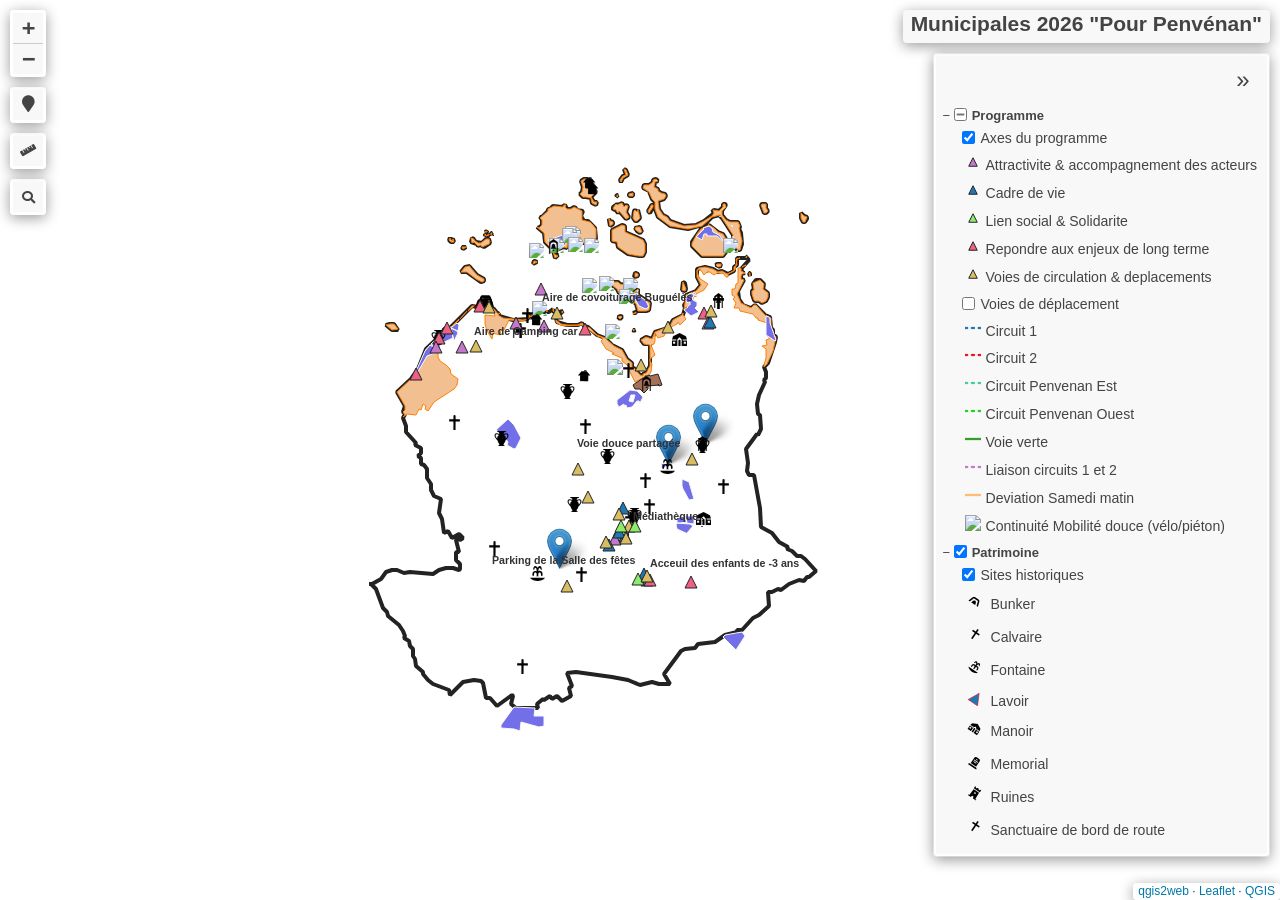
==== index1.html @ 19750a8f "Update index1.html" ====
<!doctype html>
<html lang="en">
    <head>
        <meta charset="utf-8">
        <meta http-equiv="X-UA-Compatible" content="IE=edge">
        <meta name="viewport" content="initial-scale=1,user-scalable=no,maximum-scale=1,width=device-width">
        <meta name="mobile-web-app-capable" content="yes">
        <meta name="apple-mobile-web-app-capable" content="yes">
        <link rel="stylesheet" href="css/leaflet.css">
        <link rel="stylesheet" href="css/L.Control.Layers.Tree.css">
        <link rel="stylesheet" href="css/L.Control.Locate.min.css">
        <link rel="stylesheet" href="css/qgis2web.css">
        <link rel="stylesheet" href="css/fontawesome-all.min.css">
        <link rel="stylesheet" href="css/leaflet.photon.css">
        <link rel="stylesheet" href="css/leaflet-measure.css">
        <style>
        html, body, #map {
            width: 100%;
            height: 100%;
            padding: 0;
            margin: 0;
        }
        </style>
        <title>Municipales 2026 "Pour Penvénan" </title>
    </head>
    <body>
        <div id="map">
        </div>
        <script src="js/qgis2web_expressions.js"></script>
        <script src="js/leaflet.js"></script>
        <script src="js/L.Control.Layers.Tree.min.js"></script>
        <script src="js/L.Control.Locate.min.js"></script>
        <script src="js/multi-style-layer.js"></script>
        <script src="js/leaflet-svg-shape-markers.min.js"></script>
        <script src="js/leaflet.rotatedMarker.js"></script>
        <script src="js/leaflet.pattern.js"></script>
        <script src="js/leaflet-hash.js"></script>
        <script src="js/Autolinker.min.js"></script>
        <script src="js/rbush.min.js"></script>
        <script src="js/labelgun.min.js"></script>
        <script src="js/labels.js"></script>
        <script src="js/leaflet.photon.js"></script>
        <script src="js/leaflet-measure.js"></script>
        <script src="data/Limitescommunale_2.js"></script>
        <script src="data/zonesncessitantlavisdugestionnaireN2000_3.js"></script>
        <script src="data/LabelMonumentshistorique_4.js"></script>
        <script src="data/ZonedePresomptionArcheologique_5.js"></script>
        <script src="data/Patrimoinelineaire_6.js"></script>
        <script src="data/Siteshistoriques_7.js"></script>
        <script src="data/Voiesdedplacement_8.js"></script>
        <script src="data/Axesduprogramme_9.js"></script>
        <script>
        /* ============================================================
           UTILITAIRES
        ============================================================ */
        var highlightLayer;
        function highlightFeature(e) {
            highlightLayer = e.target;
            highlightLayer.openPopup();
        }

        // Supprime les lignes vides dans les popups "visible-with-data"
        function removeEmptyRowsFromPopupContent(content, feature) {
            var tempDiv = document.createElement('div');
            tempDiv.innerHTML = content;
            var rows = tempDiv.querySelectorAll('tr');
            for (var i = 0; i < rows.length; i++) {
                var td = rows[i].querySelector('td.visible-with-data');
                var key = td ? td.id : '';
                if (td && td.classList.contains('visible-with-data') && feature.properties[key] == null) {
                    rows[i].parentNode.removeChild(rows[i]);
                }
            }
            return tempDiv.innerHTML;
        }
       // Gère les médias dans les popups (image, audio, vidéo)
        function addClassToPopupIfMedia(content, popup) {
            var tempDiv = document.createElement('div');
            tempDiv.innerHTML = content;
            var imgTd = tempDiv.querySelector('td img');
            if (imgTd) {
                var src = imgTd.getAttribute('src');
                if (/\.(jpg|jpeg|png|gif|bmp|webp|avif)$/i.test(src)) {
                    popup._contentNode.classList.add('media');
                    setTimeout(function() { popup.update(); }, 10);
                } else if (/\.(mp3|wav|ogg|aac)$/i.test(src)) {
                    var audio = document.createElement('audio');
                    audio.controls = true;
                    audio.src = src;
                    imgTd.parentNode.replaceChild(audio, imgTd);
                    popup._contentNode.classList.add('media');
                    setTimeout(function() { popup.setContent(tempDiv.innerHTML); popup.update(); }, 10);
                } else if (/\.(mp4|webm|ogg|mov)$/i.test(src)) {
                    var video = document.createElement('video');
                    video.controls = true;
                    video.src = src;
                    video.style.width = "400px";
                    video.style.height = "300px";
                    video.style.maxHeight = "60vh";
                    video.style.maxWidth = "60vw";
                    imgTd.parentNode.replaceChild(video, imgTd);
                    popup._contentNode.classList.add('media');
                    video.addEventListener('loadedmetadata', function() { popup.update(); });
                    setTimeout(function() { popup.setContent(tempDiv.innerHTML); popup.update(); }, 10);
                } else {
                    popup._contentNode.classList.remove('media');
                }
            } else {
                popup._contentNode.classList.remove('media');
            }
        }
/* ============================================================
           INITIALISATION DE LA CARTE
        ============================================================ */
        var map = L.map('map', { zoomControl: false, maxZoom: 28, minZoom: 1 });
        var hash = new L.Hash(map);

        map.attributionControl.setPrefix(
            '<a href="https://github.com/tomchadwin/qgis2web" target="_blank">qgis2web</a> &middot; ' +
            '<a href="https://leafletjs.com" title="A JS library for interactive maps">Leaflet</a> &middot; ' +
            '<a href="https://qgis.org">QGIS</a>'
        );

        var autolinker = new Autolinker({ truncate: { length: 30, location: 'smart' } });

        // Titre
        var title = new L.Control({ position: 'topright' });
        title.onAdd = function(map) {
            this._div = L.DomUtil.create('div', 'info');
            this.update();
            return this._div;
        };
        title.update = function() {
            this._div.innerHTML = '<h2>Municipales 2026 "Pour Penvénan"</h2>';
        };
        title.addTo(map);

        // Contrôles
        L.control.zoom({ position: 'topleft' }).addTo(map);
        L.control.locate({ locateOptions: { maxZoom: 19 } }).addTo(map);

        var measureControl = new L.Control.Measure({
            position: 'topleft',
            primaryLengthUnit: 'meters',
            secondaryLengthUnit: 'kilometers',
            primaryAreaUnit: 'sqmeters',
            secondaryAreaUnit: 'hectares'
        });
        measureControl.addTo(map);
        document.getElementsByClassName('leaflet-control-measure-toggle')[0].innerHTML = '';
        document.getElementsByClassName('leaflet-control-measure-toggle')[0].className += ' fas fa-ruler';

        var bounds_group = new L.featureGroup([]);
        function setBounds() {
            if (bounds_group.getLayers().length) {
                map.fitBounds(bounds_group.getBounds());
            }
        }

			
       /* ============================================================
           FONDS DE CARTE
        ============================================================ */
        map.createPane('pane_OpenStreetMap_0');
        map.getPane('pane_OpenStreetMap_0').style.zIndex = 400;
        var layer_OpenStreetMap_0 = L.tileLayer('https://tile.openstreetmap.org/{z}/{x}/{y}.png', {
            pane: 'pane_OpenStreetMap_0',
            opacity: 1.0,
            attribution: '',
            minZoom: 1, maxZoom: 28,
            minNativeZoom: 0, maxNativeZoom: 19
        });
        map.addLayer(layer_OpenStreetMap_0);

        map.createPane('pane_ESRI_1');
        map.getPane('pane_ESRI_1').style.zIndex = 401;
        var layer_ESRI_1 = L.tileLayer(
            'https://server.arcgisonline.com/ArcGIS/rest/services/World_Imagery/MapServer/tile/{z}/{y}/{x}', {
            pane: 'pane_ESRI_1',
            opacity: 0.5,
            attribution: '',
            minZoom: 1, maxZoom: 28,
            minNativeZoom: 0, maxNativeZoom: 18
        });
        map.addLayer(layer_ESRI_1);
			
 /* ============================================================
           COUCHE 2 – LIMITES COMMUNALES
        ============================================================ */
        function pop_Limitescommunale_2(feature, layer) {
          layer.off('mouseover');
            layer.off('mouseout');
            var popupContent = '<table>\
                    <tr>\
                        <td colspan="2">' + (feature.properties['fid'] !== null ? autolinker.link(String(feature.properties['fid']).replace(/'/g, '\'').toLocaleString()) : '') + '</td>\
                    </tr>\
                    <tr>\
                        <td colspan="2">' + (feature.properties['full_id'] !== null ? autolinker.link(String(feature.properties['full_id']).replace(/'/g, '\'').toLocaleString()) : '') + '</td>\
                    </tr>\
                    <tr>\
                        <td colspan="2">' + (feature.properties['osm_id'] !== null ? autolinker.link(String(feature.properties['osm_id']).replace(/'/g, '\'').toLocaleString()) : '') + '</td>\
                    </tr>\
                    <tr>\
                        <td colspan="2">' + (feature.properties['osm_type'] !== null ? autolinker.link(String(feature.properties['osm_type']).replace(/'/g, '\'').toLocaleString()) : '') + '</td>\
                    </tr>\
                    <tr>\
                        <td colspan="2">' + (feature.properties['ref:INSEE'] !== null ? autolinker.link(String(feature.properties['ref:INSEE']).replace(/'/g, '\'').toLocaleString()) : '') + '</td>\
                    </tr>\
                    <tr>\
                        <td colspan="2">' + (feature.properties['boundary'] !== null ? autolinker.link(String(feature.properties['boundary']).replace(/'/g, '\'').toLocaleString()) : '') + '</td>\
                    </tr>\
                    <tr>\
                        <td colspan="2">' + (feature.properties['admin_level'] !== null ? autolinker.link(String(feature.properties['admin_level']).replace(/'/g, '\'').toLocaleString()) : '') + '</td>\
                    </tr>\
                    <tr>\
                        <td colspan="2">' + (feature.properties['wikipedia'] !== null ? autolinker.link(String(feature.properties['wikipedia']).replace(/'/g, '\'').toLocaleString()) : '') + '</td>\
                    </tr>\
                    <tr>\
                        <td colspan="2">' + (feature.properties['wikidata'] !== null ? autolinker.link(String(feature.properties['wikidata']).replace(/'/g, '\'').toLocaleString()) : '') + '</td>\
                    </tr>\
                    <tr>\
                        <td colspan="2">' + (feature.properties['type'] !== null ? autolinker.link(String(feature.properties['type']).replace(/'/g, '\'').toLocaleString()) : '') + '</td>\
                    </tr>\
                    <tr>\
                        <td colspan="2">' + (feature.properties['source:postal_code'] !== null ? autolinker.link(String(feature.properties['source:postal_code']).replace(/'/g, '\'').toLocaleString()) : '') + '</td>\
                    </tr>\
                    <tr>\
                        <td colspan="2">' + (feature.properties['source:population'] !== null ? autolinker.link(String(feature.properties['source:population']).replace(/'/g, '\'').toLocaleString()) : '') + '</td>\
                    </tr>\
                    <tr>\
                        <td colspan="2">' + (feature.properties['ref:FR:SIREN'] !== null ? autolinker.link(String(feature.properties['ref:FR:SIREN']).replace(/'/g, '\'').toLocaleString()) : '') + '</td>\
                    </tr>\
                    <tr>\
                        <td colspan="2">' + (feature.properties['postal_code'] !== null ? autolinker.link(String(feature.properties['postal_code']).replace(/'/g, '\'').toLocaleString()) : '') + '</td>\
                    </tr>\
                    <tr>\
                        <td colspan="2">' + (feature.properties['population:date'] !== null ? autolinker.link(String(feature.properties['population:date']).replace(/'/g, '\'').toLocaleString()) : '') + '</td>\
                    </tr>\
                    <tr>\
                        <td colspan="2">' + (feature.properties['population'] !== null ? autolinker.link(String(feature.properties['population']).replace(/'/g, '\'').toLocaleString()) : '') + '</td>\
                    </tr>\
                    <tr>\
                        <td colspan="2">' + (feature.properties['name:br'] !== null ? autolinker.link(String(feature.properties['name:br']).replace(/'/g, '\'').toLocaleString()) : '') + '</td>\
                    </tr>\
                    <tr>\
                        <td colspan="2">' + (feature.properties['name'] !== null ? autolinker.link(String(feature.properties['name']).replace(/'/g, '\'').toLocaleString()) : '') + '</td>\
                    </tr>\
                </table>';
            var content = removeEmptyRowsFromPopupContent(popupContent, feature);
			layer.on('popupopen', function(e) {
				addClassToPopupIfMedia(content, e.popup);
			});
			layer.bindPopup(content, { maxHeight: 400 });
        }

        function style_Limitescommunale_2_0() {
            return {
                pane: 'pane_Limitescommunale_2',
                opacity: 1,
                color: 'rgba(35,35,35,1.0)',
                dashArray: '',
                lineCap: 'square',
                lineJoin: 'bevel',
                weight: 4.0,
                fillOpacity: 0,
                interactive: false,
            }
        }
        map.createPane('pane_Limitescommunale_2');
        map.getPane('pane_Limitescommunale_2').style.zIndex = 402;
        map.getPane('pane_Limitescommunale_2').style['mix-blend-mode'] = 'normal';
        var layer_Limitescommunale_2 = new L.geoJson(json_Limitescommunale_2, {
            attribution: '',
            interactive: false,
            dataVar: 'json_Limitescommunale_2',
            layerName: 'layer_Limitescommunale_2',
            pane: 'pane_Limitescommunale_2',
            onEachFeature: pop_Limitescommunale_2,
            style: style_Limitescommunale_2_0,
        });
        bounds_group.addLayer(layer_Limitescommunale_2);
        map.addLayer(layer_Limitescommunale_2);

			/* ============================================================
           COUCHE 3 – Zones naturelles
        ============================================================ */
        function pop_zonesncessitantlavisdugestionnaireN2000_3(feature, layer) {
            layer.off('mouseover');
            layer.off('mouseout');
            var popupContent = '<table>\
                    <tr>\
                        <td colspan="2">' + (feature.properties['fid'] !== null ? autolinker.link(String(feature.properties['fid']).replace(/'/g, '\'').toLocaleString()) : '') + '</td>\
                    </tr>\
                    <tr>\
                        <td colspan="2">' + (feature.properties['oid'] !== null ? autolinker.link(String(feature.properties['oid']).replace(/'/g, '\'').toLocaleString()) : '') + '</td>\
                    </tr>\
                    <tr>\
                        <td colspan="2">' + (feature.properties['NOM_SITE'] !== null ? autolinker.link(String(feature.properties['NOM_SITE']).replace(/'/g, '\'').toLocaleString()) : '') + '</td>\
                    </tr>\
                    <tr>\
                        <td colspan="2">' + (feature.properties['ID_MNHN'] !== null ? autolinker.link(String(feature.properties['ID_MNHN']).replace(/'/g, '\'').toLocaleString()) : '') + '</td>\
                    </tr>\
                    <tr>\
                        <td colspan="2">' + (feature.properties['ID_DREAL'] !== null ? autolinker.link(String(feature.properties['ID_DREAL']).replace(/'/g, '\'').toLocaleString()) : '') + '</td>\
                    </tr>\
                    <tr>\
                        <td colspan="2">' + (feature.properties['URL_FICHE'] !== null ? autolinker.link(String(feature.properties['URL_FICHE']).replace(/'/g, '\'').toLocaleString()) : '') + '</td>\
                    </tr>\
                    <tr>\
                        <td colspan="2">' + (feature.properties['SAC_DATE_I'] !== null ? autolinker.link(String(feature.properties['SAC_DATE_I']).replace(/'/g, '\'').toLocaleString()) : '') + '</td>\
                    </tr>\
                    <tr>\
                        <td colspan="2">' + (feature.properties['SAC_DATE'] !== null ? autolinker.link(String(feature.properties['SAC_DATE']).replace(/'/g, '\'').toLocaleString()) : '') + '</td>\
                    </tr>\
                    <tr>\
                        <td colspan="2">' + (feature.properties['AREA'] !== null ? autolinker.link(String(feature.properties['AREA']).replace(/'/g, '\'').toLocaleString()) : '') + '</td>\
                    </tr>\
                    <tr>\
                        <td colspan="2">' + (feature.properties['MARINE_ARE'] !== null ? autolinker.link(String(feature.properties['MARINE_ARE']).replace(/'/g, '\'').toLocaleString()) : '') + '</td>\
                    </tr>\
                    <tr>\
                        <td colspan="2">' + (feature.properties['URL_SITE'] !== null ? autolinker.link(String(feature.properties['URL_SITE']).replace(/'/g, '\'').toLocaleString()) : '') + '</td>\
                    </tr>\
                    <tr>\
                        <td colspan="2">' + (feature.properties['URL_AMP'] !== null ? autolinker.link(String(feature.properties['URL_AMP']).replace(/'/g, '\'').toLocaleString()) : '') + '</td>\
                    </tr>\
                    <tr>\
                        <td colspan="2">' + (feature.properties['MARIN'] !== null ? autolinker.link(String(feature.properties['MARIN']).replace(/'/g, '\'').toLocaleString()) : '') + '</td>\
                    </tr>\
                    <tr>\
                        <td colspan="2">' + (feature.properties['fid_2'] !== null ? autolinker.link(String(feature.properties['fid_2']).replace(/'/g, '\'').toLocaleString()) : '') + '</td>\
                    </tr>\
                    <tr>\
                        <td colspan="2">' + (feature.properties['full_id'] !== null ? autolinker.link(String(feature.properties['full_id']).replace(/'/g, '\'').toLocaleString()) : '') + '</td>\
                    </tr>\
                    <tr>\
                        <td colspan="2">' + (feature.properties['osm_id'] !== null ? autolinker.link(String(feature.properties['osm_id']).replace(/'/g, '\'').toLocaleString()) : '') + '</td>\
                    </tr>\
                    <tr>\
                        <td colspan="2">' + (feature.properties['osm_type'] !== null ? autolinker.link(String(feature.properties['osm_type']).replace(/'/g, '\'').toLocaleString()) : '') + '</td>\
                    </tr>\
                    <tr>\
                        <td colspan="2">' + (feature.properties['ref:INSEE'] !== null ? autolinker.link(String(feature.properties['ref:INSEE']).replace(/'/g, '\'').toLocaleString()) : '') + '</td>\
                    </tr>\
                    <tr>\
                        <td colspan="2">' + (feature.properties['boundary'] !== null ? autolinker.link(String(feature.properties['boundary']).replace(/'/g, '\'').toLocaleString()) : '') + '</td>\
                    </tr>\
                    <tr>\
                        <td colspan="2">' + (feature.properties['admin_level'] !== null ? autolinker.link(String(feature.properties['admin_level']).replace(/'/g, '\'').toLocaleString()) : '') + '</td>\
                    </tr>\
                    <tr>\
                        <td colspan="2">' + (feature.properties['wikipedia'] !== null ? autolinker.link(String(feature.properties['wikipedia']).replace(/'/g, '\'').toLocaleString()) : '') + '</td>\
                    </tr>\
                    <tr>\
                        <td colspan="2">' + (feature.properties['wikidata'] !== null ? autolinker.link(String(feature.properties['wikidata']).replace(/'/g, '\'').toLocaleString()) : '') + '</td>\
                    </tr>\
                    <tr>\
                        <td colspan="2">' + (feature.properties['type'] !== null ? autolinker.link(String(feature.properties['type']).replace(/'/g, '\'').toLocaleString()) : '') + '</td>\
                    </tr>\
                    <tr>\
                        <td colspan="2">' + (feature.properties['source:postal_code'] !== null ? autolinker.link(String(feature.properties['source:postal_code']).replace(/'/g, '\'').toLocaleString()) : '') + '</td>\
                    </tr>\
                    <tr>\
                        <td colspan="2">' + (feature.properties['source:population'] !== null ? autolinker.link(String(feature.properties['source:population']).replace(/'/g, '\'').toLocaleString()) : '') + '</td>\
                    </tr>\
                    <tr>\
                        <td colspan="2">' + (feature.properties['ref:FR:SIREN'] !== null ? autolinker.link(String(feature.properties['ref:FR:SIREN']).replace(/'/g, '\'').toLocaleString()) : '') + '</td>\
                    </tr>\
                    <tr>\
                        <td colspan="2">' + (feature.properties['postal_code'] !== null ? autolinker.link(String(feature.properties['postal_code']).replace(/'/g, '\'').toLocaleString()) : '') + '</td>\
                    </tr>\
                    <tr>\
                        <td colspan="2">' + (feature.properties['population:date'] !== null ? autolinker.link(String(feature.properties['population:date']).replace(/'/g, '\'').toLocaleString()) : '') + '</td>\
                    </tr>\
                    <tr>\
                        <td colspan="2">' + (feature.properties['population'] !== null ? autolinker.link(String(feature.properties['population']).replace(/'/g, '\'').toLocaleString()) : '') + '</td>\
                    </tr>\
                    <tr>\
                        <td colspan="2">' + (feature.properties['name:br'] !== null ? autolinker.link(String(feature.properties['name:br']).replace(/'/g, '\'').toLocaleString()) : '') + '</td>\
                    </tr>\
                    <tr>\
                        <td colspan="2">' + (feature.properties['name'] !== null ? autolinker.link(String(feature.properties['name']).replace(/'/g, '\'').toLocaleString()) : '') + '</td>\
                    </tr>\
                </table>';
            var content = removeEmptyRowsFromPopupContent(popupContent, feature);
			layer.on('popupopen', function(e) {
				addClassToPopupIfMedia(content, e.popup);
			});
			layer.bindPopup(content, { maxHeight: 400 });
        }

        function style_zonesncessitantlavisdugestionnaireN2000_3_0() {
            return {
                pane: 'pane_zonesncessitantlavisdugestionnaireN2000_3',
                opacity: 1,
                color: 'rgba(255,127,0,1.0)',
                dashArray: '',
                lineCap: 'butt',
                lineJoin: 'miter',
                weight: 1.0, 
                fill: true,
                fillOpacity: 1,
                fillColor: 'rgba(242,191,144,1.0)',
                interactive: false,
            }
        }
        map.createPane('pane_zonesncessitantlavisdugestionnaireN2000_3');
        map.getPane('pane_zonesncessitantlavisdugestionnaireN2000_3').style.zIndex = 403;
        map.getPane('pane_zonesncessitantlavisdugestionnaireN2000_3').style['mix-blend-mode'] = 'normal';
        var layer_zonesncessitantlavisdugestionnaireN2000_3 = new L.geoJson(json_zonesncessitantlavisdugestionnaireN2000_3, {
            attribution: '',
            interactive: false,
            dataVar: 'json_zonesncessitantlavisdugestionnaireN2000_3',
            layerName: 'layer_zonesncessitantlavisdugestionnaireN2000_3',
            pane: 'pane_zonesncessitantlavisdugestionnaireN2000_3',
            onEachFeature: pop_zonesncessitantlavisdugestionnaireN2000_3,
            style: style_zonesncessitantlavisdugestionnaireN2000_3_0,
        });
        bounds_group.addLayer(layer_zonesncessitantlavisdugestionnaireN2000_3);
        map.addLayer(layer_zonesncessitantlavisdugestionnaireN2000_3);
			 /* ============================================================
           COUCHE 4 – LABEL MONUMENTS HISTORIQUES
        ============================================================ */
        function pop_LabelMonumentshistorique_4(feature, layer) {
           layer.off('mouseover');
            layer.off('mouseout');
            var popupContent = '<table>\
                    <tr>\
                        <td colspan="2"><strong>appelation</strong><br />' + (feature.properties['appelation'] !== null ? autolinker.link(String(feature.properties['appelation']).replace(/'/g, '\'').toLocaleString()) : '') + '</td>\
                    </tr>\
                    <tr>\
                        <td colspan="2"><strong>categorie</strong><br />' + (feature.properties['categorie'] !== null ? autolinker.link(String(feature.properties['categorie']).replace(/'/g, '\'').toLocaleString()) : '') + '</td>\
                    </tr>\
                    <tr>\
                        <td colspan="2"><strong>ressource</strong><br />' + (feature.properties['ressource'] !== null ? autolinker.link(String(feature.properties['ressource']).replace(/'/g, '\'').toLocaleString()) : '') + '</td>\
                    </tr>\
                    <tr>\
                        <td colspan="2"><strong>evenement</strong><br />' + (feature.properties['evenement'] !== null ? autolinker.link(String(feature.properties['evenement']).replace(/'/g, '\'').toLocaleString()) : '') + '</td>\
                    </tr>\
                    <tr>\
                        <td colspan="2"><strong>legende</strong><br />' + (feature.properties['legende'] !== null ? autolinker.link(String(feature.properties['legende']).replace(/'/g, '\'').toLocaleString()) : '') + '</td>\
                    </tr>\
                    <tr>\
                        <td colspan="2"><strong>precision</strong><br />' + (feature.properties['precision'] !== null ? autolinker.link(String(feature.properties['precision']).replace(/'/g, '\'').toLocaleString()) : '') + '</td>\
                    </tr>\
                    <tr>\
                        <td class="visible-with-data" id="statut" colspan="2"><strong>statut</strong><br />' + (feature.properties['statut'] !== null ? autolinker.link(String(feature.properties['statut']).replace(/'/g, '\'').toLocaleString()) : '') + '</td>\
                    </tr>\
                    <tr>\
                        <td class="visible-with-data" id="maj" colspan="2"><strong>maj</strong><br />' + (feature.properties['maj'] !== null ? autolinker.link(String(feature.properties['maj']).replace(/'/g, '\'').toLocaleString()) : '') + '</td>\
                    </tr>\
                </table>';
            var content = removeEmptyRowsFromPopupContent(popupContent, feature);
			layer.on('popupopen', function(e) {
				addClassToPopupIfMedia(content, e.popup);
			});
			layer.bindPopup(content, { maxHeight: 400 });
        }

        function style_LabelMonumentshistorique_4_0() {
            return {
                pane: 'pane_LabelMonumentshistorique_4',
                opacity: 1,
                color: 'rgba(35,35,35,1.0)',
                dashArray: '',
                lineCap: 'butt',
                lineJoin: 'miter',
                weight: 1.0, 
                fill: true,
                fillOpacity: 1,
                fillColor: 'rgba(164,113,88,1.0)',
                interactive: true,
            }
        }
        map.createPane('pane_LabelMonumentshistorique_4');
        map.getPane('pane_LabelMonumentshistorique_4').style.zIndex = 404;
        map.getPane('pane_LabelMonumentshistorique_4').style['mix-blend-mode'] = 'normal';
        var layer_LabelMonumentshistorique_4 = new L.geoJson(json_LabelMonumentshistorique_4, {
            attribution: '',
            interactive: true,
            dataVar: 'json_LabelMonumentshistorique_4',
            layerName: 'layer_LabelMonumentshistorique_4',
            pane: 'pane_LabelMonumentshistorique_4',
            onEachFeature: pop_LabelMonumentshistorique_4,
            style: style_LabelMonumentshistorique_4_0,
        });
        bounds_group.addLayer(layer_LabelMonumentshistorique_4);
        map.addLayer(layer_LabelMonumentshistorique_4);

				 /* ============================================================
           COUCHE 5 – ZONE DE PRÉSOMPTION ARCHÉOLOGIQUE
        ============================================================ */
        function pop_ZonedePresomptionArcheologique_5(feature, layer) {
               layer.off('mouseover');
            layer.off('mouseout');
            var popupContent = '<table>\
                    <tr>\
                        <td colspan="2">' + (feature.properties['IDENTIFIAN'] !== null ? autolinker.link(String(feature.properties['IDENTIFIAN']).replace(/'/g, '\'').toLocaleString()) : '') + '</td>\
                    </tr>\
                    <tr>\
                        <td colspan="2"><strong>NATURE</strong><br />' + (feature.properties['NATURE'] !== null ? autolinker.link(String(feature.properties['NATURE']).replace(/'/g, '\'').toLocaleString()) : '') + '</td>\
                    </tr>\
                    <tr>\
                        <td colspan="2">' + (feature.properties['N_ZONE'] !== null ? autolinker.link(String(feature.properties['N_ZONE']).replace(/'/g, '\'').toLocaleString()) : '') + '</td>\
                    </tr>\
                    <tr>\
                        <td colspan="2"><strong>DATE_ARRET</strong><br />' + (feature.properties['DATE_ARRET'] !== null ? autolinker.link(String(feature.properties['DATE_ARRET']).replace(/'/g, '\'').toLocaleString()) : '') + '</td>\
                    </tr>\
                    <tr>\
                        <td colspan="2"><strong>NUM_ARRETE</strong><br />' + (feature.properties['NUM_ARRETE'] !== null ? autolinker.link(String(feature.properties['NUM_ARRETE']).replace(/'/g, '\'').toLocaleString()) : '') + '</td>\
                    </tr>\
                    <tr>\
                        <td colspan="2"><strong>NUM_RAA</strong><br />' + (feature.properties['NUM_RAA'] !== null ? autolinker.link(String(feature.properties['NUM_RAA']).replace(/'/g, '\'').toLocaleString()) : '') + '</td>\
                    </tr>\
                    <tr>\
                        <td colspan="2">' + (feature.properties['INSEE'] !== null ? autolinker.link(String(feature.properties['INSEE']).replace(/'/g, '\'').toLocaleString()) : '') + '</td>\
                    </tr>\
                    <tr>\
                        <td colspan="2">' + (feature.properties['COMMUNE'] !== null ? autolinker.link(String(feature.properties['COMMUNE']).replace(/'/g, '\'').toLocaleString()) : '') + '</td>\
                    </tr>\
                </table>';
            var content = removeEmptyRowsFromPopupContent(popupContent, feature);
			layer.on('popupopen', function(e) {
				addClassToPopupIfMedia(content, e.popup);
			});
			layer.bindPopup(content, { maxHeight: 400 });
        }

        function style_ZonedePresomptionArcheologique_5_0() {
            return {
                pane: 'pane_ZonedePresomptionArcheologique_5',
                opacity: 1,
                color: 'rgba(247,247,247,1.0)',
                dashArray: '',
                lineCap: 'butt',
                lineJoin: 'miter',
                weight: 1.0, 
                fill: true,
                fillOpacity: 1,
                fillColor: 'rgba(115,111,233,1.0)',
                interactive: true,
            }
        }
        map.createPane('pane_ZonedePresomptionArcheologique_5');
        map.getPane('pane_ZonedePresomptionArcheologique_5').style.zIndex = 405;
        map.getPane('pane_ZonedePresomptionArcheologique_5').style['mix-blend-mode'] = 'normal';
        var layer_ZonedePresomptionArcheologique_5 = new L.geoJson(json_ZonedePresomptionArcheologique_5, {
            attribution: '',
            interactive: true,
            dataVar: 'json_ZonedePresomptionArcheologique_5',
            layerName: 'layer_ZonedePresomptionArcheologique_5',
            pane: 'pane_ZonedePresomptionArcheologique_5',
            onEachFeature: pop_ZonedePresomptionArcheologique_5,
            style: style_ZonedePresomptionArcheologique_5_0,
        });
        bounds_group.addLayer(layer_ZonedePresomptionArcheologique_5);
        map.addLayer(layer_ZonedePresomptionArcheologique_5);
				 /* ============================================================
           COUCHE 6 – PATRIMOINE LINÉAIRE
        ============================================================ */
        function pop_Patrimoinelineaire_6(feature, layer) {
            layer.on({
                mouseout: function(e) {
                    if (typeof layer.closePopup == 'function') {
                        layer.closePopup();
                    } else {
                        layer.eachLayer(function(feature){
                            feature.closePopup()
                        });
                    }
                },
                mouseover: highlightFeature,
            });
            var popupContent = '<table>\
                    <tr>\
                        <td colspan="2"><strong>military</strong><br />' + (feature.properties['military'] !== null ? autolinker.link(String(feature.properties['military']).replace(/'/g, '\'').toLocaleString()) : '') + '</td>\
                    </tr>\
                    <tr>\
                        <td class="visible-with-data" id="barrier" colspan="2"><strong>barrier</strong><br />' + (feature.properties['barrier'] !== null ? autolinker.link(String(feature.properties['barrier']).replace(/'/g, '\'').toLocaleString()) : '') + '</td>\
                    </tr>\
                </table>';
            var content = removeEmptyRowsFromPopupContent(popupContent, feature);
			layer.on('popupopen', function(e) {
				addClassToPopupIfMedia(content, e.popup);
			});
			layer.bindPopup(content, { maxHeight: 400 });
        }

        function style_Patrimoinelineaire_6_0() {
            return {
                pane: 'pane_Patrimoinelineaire_6',
                opacity: 1,
                color: 'rgba(0,0,0,1.0)',
                dashArray: '',
                lineCap: 'round',
                lineJoin: 'round',
                weight: 4.0,
                fillOpacity: 0,
                interactive: true,
            }
        }
        function style_Patrimoinelineaire_6_1() {
            return {
                pane: 'pane_Patrimoinelineaire_6',
                opacity: 1,
                color: 'rgba(227,26,28,1.0)',
                dashArray: '',
                lineCap: 'round',
                lineJoin: 'round',
                weight: 3.0,
                fillOpacity: 0,
                interactive: true,
            }
        }
        map.createPane('pane_Patrimoinelineaire_6');
        map.getPane('pane_Patrimoinelineaire_6').style.zIndex = 406;
        map.getPane('pane_Patrimoinelineaire_6').style['mix-blend-mode'] = 'normal';
        var layer_Patrimoinelineaire_6 = new L.geoJson.multiStyle(json_Patrimoinelineaire_6, {
            attribution: '',
            interactive: true,
            dataVar: 'json_Patrimoinelineaire_6',
            layerName: 'layer_Patrimoinelineaire_6',
            pane: 'pane_Patrimoinelineaire_6',
            onEachFeature: pop_Patrimoinelineaire_6,
            styles: [style_Patrimoinelineaire_6_0,style_Patrimoinelineaire_6_1,]
        });
        bounds_group.addLayer(layer_Patrimoinelineaire_6);
        map.addLayer(layer_Patrimoinelineaire_6);

			 /* ============================================================
           COUCHE 7 – SITES HISTORIQUES
           → Icônes SVG  : L.marker
           → Formes géo  : L.shapeMarker (triangle)
           → Cercles     : L.circleMarker
        ============================================================ */
        function pop_Siteshistoriques_7(feature, layer) {
              layer.off('mouseover');
            layer.off('mouseout');
            var popupContent = '<table>\
                    <tr>\
                        <td colspan="2"><strong>historic</strong><br />' + (feature.properties['historic'] !== null ? autolinker.link(String(feature.properties['historic']).replace(/'/g, '\'').toLocaleString()) : '') + '</td>\
                    </tr>\
                    <tr>\
                        <td colspan="2"><strong>ref:DRAC</strong><br />' + (feature.properties['ref:DRAC'] !== null ? autolinker.link(String(feature.properties['ref:DRAC']).replace(/'/g, '\'').toLocaleString()) : '') + '</td>\
                    </tr>\
                    <tr>\
                        <td colspan="2"><strong>name</strong><br />' + (feature.properties['name'] !== null ? autolinker.link(String(feature.properties['name']).replace(/'/g, '\'').toLocaleString()) : '') + '</td>\
                    </tr>\
                    <tr>\
                        <td colspan="2"><strong>Photo</strong><br />' + (feature.properties['Photo'] !== null ? '<img src="images/' + String(feature.properties['Photo']).replace(/[\\/:]/g, '_').trim().replace(/'/g, '\'').replace(/"/g, '&quot;') + '">' : '') + '</td>\
                    </tr>\
                </table>';
            var content = removeEmptyRowsFromPopupContent(popupContent, feature);
			layer.on('popupopen', function(e) {
				addClassToPopupIfMedia(content, e.popup);
			});
			layer.bindPopup(content, { maxHeight: 400 });
        }

        function style_Siteshistoriques_7_0(feature) {
            switch(String(feature.properties['historic'])) {
                case 'Bunker':
                    return {
                pane: 'pane_Siteshistoriques_7',
        rotationAngle: 0.5934122000000001,
        rotationOrigin: 'center center',
        icon: L.icon({
            iconUrl: 'markers/bunker.svg',
            iconSize: [15.2, 15.2]
        }),
                interactive: true,
            }
                    break;
                case 'Calvaire':
                    return {
                pane: 'pane_Siteshistoriques_7',
        rotationAngle: 0.5934122000000001,
        rotationOrigin: 'center center',
        icon: L.icon({
            iconUrl: 'markers/christian.svg',
            iconSize: [15.2, 15.2]
        }),
                interactive: true,
            }
                    break;
                case 'Fontaine':
                    return {
                pane: 'pane_Siteshistoriques_7',
        rotationAngle: 0.5934122000000001,
        rotationOrigin: 'center center',
        icon: L.icon({
            iconUrl: 'markers/fountain.svg',
            iconSize: [15.2, 15.2]
        }),
                interactive: true,
            }
                    break;
                case 'Lavoir':
                    return {
                pane: 'pane_Siteshistoriques_7',
                shape: 'triangle',
                radius: 8.0,
                opacity: 1,
                color: 'rgba(255,0,0,1.0)',
                dashArray: '',
                lineCap: 'butt',
                lineJoin: 'miter',
                weight: 1.0,
                fill: true,
                fillOpacity: 1,
                fillColor: 'rgba(31,120,180,1.0)',
                interactive: true,
            }
                    break;
                case 'Manoir':
                    return {
                pane: 'pane_Siteshistoriques_7',
        rotationAngle: 0.5934122000000001,
        rotationOrigin: 'center center',
        icon: L.icon({
            iconUrl: 'markers/manor.svg',
            iconSize: [15.2, 15.2]
        }),
                interactive: true,
            }
                    break;
                case 'Memorial':
                    return {
                pane: 'pane_Siteshistoriques_7',
        rotationAngle: 0.5934122000000001,
        rotationOrigin: 'center center',
        icon: L.icon({
            iconUrl: 'markers/memorial.svg',
            iconSize: [15.2, 15.2]
        }),
                interactive: true,
            }
                    break;
                case 'Ruines':
                    return {
                pane: 'pane_Siteshistoriques_7',
        rotationAngle: 0.5934122000000001,
        rotationOrigin: 'center center',
        icon: L.icon({
            iconUrl: 'markers/Siteshistoriques_7.svg',
            iconSize: [15.2, 15.2]
        }),
                interactive: true,
            }
                    break;
                case 'Sanctuaire de bord de route':
                    return {
                pane: 'pane_Siteshistoriques_7',
        rotationAngle: 0.5934122000000001,
        rotationOrigin: 'center center',
        icon: L.icon({
            iconUrl: 'markers/christian_1.svg',
            iconSize: [15.2, 15.2]
        }),
                interactive: true,
            }
                    break;
                case 'Chapelle':
                    return {
                pane: 'pane_Siteshistoriques_7',
        rotationAngle: 0.5934122000000001,
        rotationOrigin: 'center center',
        icon: L.icon({
            iconUrl: 'markers/bell_tower.svg',
            iconSize: [15.2, 15.2]
        }),
                interactive: true,
            }
                    break;
                case 'Site archaeologique':
                    return {
                pane: 'pane_Siteshistoriques_7',
        rotationAngle: 0.5585056,
        rotationOrigin: 'center center',
        icon: L.icon({
            iconUrl: 'markers/Siteshistoriques_6.svg',
            iconSize: [15.2, 15.2]
        }),
                interactive: true,
            }
                    break;
                case 'Maison':
                    return {
                pane: 'pane_Siteshistoriques_7',
        rotationAngle: 0.5934122000000001,
        rotationOrigin: 'center center',
        icon: L.icon({
            iconUrl: 'markers/house.svg',
            iconSize: [15.2, 15.2]
        }),
                interactive: true,
            }
                    break;
                case 'Moulin':
                    return {
                pane: 'pane_Siteshistoriques_7',
        rotationAngle: 0.5934122000000001,
        rotationOrigin: 'center center',
        icon: L.icon({
            iconUrl: 'markers/Siteshistoriques_7.svg',
            iconSize: [15.2, 15.2]
        }),
                interactive: true,
            }
                    break;
                case 'Monument Lindeberg':
                    return {
                pane: 'pane_Siteshistoriques_7',
        rotationAngle: 0.5934122000000001,
        rotationOrigin: 'center center',
        icon: L.icon({
            iconUrl: 'markers/Siteshistoriques_7.svg',
            iconSize: [15.2, 15.2]
        }),
                interactive: true,
            }
                    break;
                case 'Puit':
                    return {
                pane: 'pane_Siteshistoriques_7',
        rotationAngle: 0.0,
        rotationOrigin: 'center center',
        icon: L.icon({
            iconUrl: 'markers/Siteshistoriques_7.svg',
            iconSize: [15.2, 15.2]
        }),
                interactive: true,
            }
                    break;
                case 'Pêcherie':
                    return {
                pane: 'pane_Siteshistoriques_7',
        rotationAngle: 0.5934122000000001,
        rotationOrigin: 'center center',
        icon: L.icon({
            iconUrl: 'markers/Siteshistoriques_7.svg',
            iconSize: [15.2, 15.2]
        }),
                interactive: true,
            }
                    break;
            }
        }
        map.createPane('pane_Siteshistoriques_7');
        map.getPane('pane_Siteshistoriques_7').style.zIndex = 407;
        map.getPane('pane_Siteshistoriques_7').style['mix-blend-mode'] = 'normal';
        var layer_Siteshistoriques_7 = new L.geoJson(json_Siteshistoriques_7, {
            attribution: '',
            interactive: true,
            dataVar: 'json_Siteshistoriques_7',
            layerName: 'layer_Siteshistoriques_7',
            pane: 'pane_Siteshistoriques_7',
            onEachFeature: pop_Siteshistoriques_7,
            pointToLayer: function (feature, latlng) {
                var context = {
                    feature: feature,
                    variables: {}
                };
                return L.marker(latlng, style_Siteshistoriques_7_0(feature));
            },
        });
        bounds_group.addLayer(layer_Siteshistoriques_7);
        map.addLayer(layer_Siteshistoriques_7);

			 /* ============================================================
           COUCHE 8 – VOIES DE DÉPLACEMENT
        ============================================================ */
        function pop_Voiesdedplacement_8(feature, layer) {
            layer.on({
                mouseout: function(e) {
                    if (typeof layer.closePopup == 'function') {
                        layer.closePopup();
                    } else {
                        layer.eachLayer(function(feature){
                            feature.closePopup()
                        });
                    }
                },
                mouseover: highlightFeature,
            });
            var popupContent = '<table>\
                    <tr>\
                        <td colspan="2"><strong>Nom</strong><br />' + (feature.properties['Nom'] !== null ? autolinker.link(String(feature.properties['Nom']).replace(/'/g, '\'').toLocaleString()) : '') + '</td>\
                    </tr>\
                    <tr>\
                        <td colspan="2"><strong>distance</strong><br />' + (feature.properties['distance'] !== null ? autolinker.link(String(feature.properties['distance']).replace(/'/g, '\'').toLocaleString()) : '') + '</td>\
                    </tr>\
                </table>';
            var content = removeEmptyRowsFromPopupContent(popupContent, feature);
			layer.on('popupopen', function(e) {
				addClassToPopupIfMedia(content, e.popup);
			});
			layer.bindPopup(content, { maxHeight: 400 });
        }

        function style_Voiesdedplacement_8_0(feature) {
            switch(String(feature.properties['Nom'])) {
                case 'Circuit 1':
                    return {
                pane: 'pane_Voiesdedplacement_8',
                opacity: 1,
                color: 'rgba(31,120,180,1.0)',
                dashArray: '3.0,6.0',
                lineCap: 'round',
                lineJoin: 'round',
                weight: 3.0,
                fillOpacity: 0,
                interactive: true,
            }
                    break;
                case 'Circuit 2':
                    return {
                pane: 'pane_Voiesdedplacement_8',
                opacity: 1,
                color: 'rgba(227,26,28,1.0)',
                dashArray: '3.0,6.0',
                lineCap: 'round',
                lineJoin: 'round',
                weight: 3.0,
                fillOpacity: 0,
                interactive: true,
            }
                    break;
                case 'Circuit Penvenan Est':
                    return {
                pane: 'pane_Voiesdedplacement_8',
                opacity: 1,
                color: 'rgba(69,202,160,1.0)',
                dashArray: '3.0,6.0',
                lineCap: 'round',
                lineJoin: 'round',
                weight: 3.0,
                fillOpacity: 0,
                interactive: true,
            }
                    break;
                case 'Circuit Penvenan Ouest':
                    return {
                pane: 'pane_Voiesdedplacement_8',
                opacity: 1,
                color: 'rgba(31,211,34,1.0)',
                dashArray: '3.0,6.0',
                lineCap: 'round',
                lineJoin: 'round',
                weight: 3.0,
                fillOpacity: 0,
                interactive: true,
            }
                    break;
                case 'Voie verte':
                    return {
                pane: 'pane_Voiesdedplacement_8',
                opacity: 1,
                color: 'rgba(51,160,44,1.0)',
                dashArray: '',
                lineCap: 'round',
                lineJoin: 'round',
                weight: 3.0,
                fillOpacity: 0,
                interactive: true,
            }
                    break;
                case 'Liaison circuits 1 et 2':
                    return {
                pane: 'pane_Voiesdedplacement_8',
                opacity: 1,
                color: 'rgba(196,119,203,1.0)',
                dashArray: '3.0,6.0',
                lineCap: 'round',
                lineJoin: 'round',
                weight: 3.0,
                fillOpacity: 0,
                interactive: true,
            }
                    break;
                case 'Deviation Samedi matin':
                    return {
                pane: 'pane_Voiesdedplacement_8',
                opacity: 1,
                color: 'rgba(253,191,111,1.0)',
                dashArray: '',
                lineCap: 'round',
                lineJoin: 'round',
                weight: 3.0,
                fillOpacity: 0,
                interactive: true,
            }
                    break;
                case 'Continuité Mobilité douce (vélo/piéton)':
                    return {
                pane: 'pane_Voiesdedplacement_8',
                opacity: 1,
                color: 'rgba(128,17,25,1.0)',
                dashArray: '',
                lineCap: 'round',
                lineJoin: 'round',
                weight: 3.0,
                fillOpacity: 0,
                interactive: true,
            }
                    break;
            }
        }
        map.createPane('pane_Voiesdedplacement_8');
        map.getPane('pane_Voiesdedplacement_8').style.zIndex = 408;
        map.getPane('pane_Voiesdedplacement_8').style['mix-blend-mode'] = 'normal';
        var layer_Voiesdedplacement_8 = new L.geoJson(json_Voiesdedplacement_8, {
            attribution: '',
            interactive: true,
            dataVar: 'json_Voiesdedplacement_8',
            layerName: 'layer_Voiesdedplacement_8',
            pane: 'pane_Voiesdedplacement_8',
            onEachFeature: pop_Voiesdedplacement_8,
            style: style_Voiesdedplacement_8_0,
        });
        bounds_group.addLayer(layer_Voiesdedplacement_8);

			/* ============================================================
           COUCHE 9 – AXES DU PROGRAMME
        ============================================================ */
        function pop_Axesduprogramme_9(feature, layer) {
             layer.off('mouseover');
            layer.off('mouseout');
            var popupContent = '<table>\
                    <tr>\
                        <td colspan="2"><strong>Nom</strong><br />' + (feature.properties['Nom'] !== null ? autolinker.link(String(feature.properties['Nom']).replace(/'/g, '\'').toLocaleString()) : '') + '</td>\
                    </tr>\
                    <tr>\
                        <td class="visible-with-data" id="Description" colspan="2"><strong>Description</strong><br />' + (feature.properties['Description'] !== null ? autolinker.link(String(feature.properties['Description']).replace(/'/g, '\'').toLocaleString()) : '') + '</td>\
                    </tr>\
                    <tr>\
                        <td class="visible-with-data" id="Quartier" colspan="2"><strong>Quartier</strong><br />' + (feature.properties['Quartier'] !== null ? autolinker.link(String(feature.properties['Quartier']).replace(/'/g, '\'').toLocaleString()) : '') + '</td>\
                    </tr>\
                    <tr>\
                        <td class="visible-with-data" id="Statut" colspan="2"><strong>Statut</strong><br />' + (feature.properties['Statut'] !== null ? autolinker.link(String(feature.properties['Statut']).replace(/'/g, '\'').toLocaleString()) : '') + '</td>\
                    </tr>\
                    <tr>\
                        <td colspan="2">' + (feature.properties['Date'] !== null ? autolinker.link(String(feature.properties['Date']).replace(/'/g, '\'').toLocaleString()) : '') + '</td>\
                    </tr>\
                    <tr>\
                        <td colspan="2"><strong>Categorie</strong><br />' + (feature.properties['Categorie'] !== null ? autolinker.link(String(feature.properties['Categorie']).replace(/'/g, '\'').toLocaleString()) : '') + '</td>\
                    </tr>\
                    <tr>\
                        <td colspan="2"><strong>Surface</strong><br />' + (feature.properties['Surface'] !== null ? autolinker.link(String(feature.properties['Surface']).replace(/'/g, '\'').toLocaleString()) : '') + '</td>\
                    </tr>\
                    <tr>\
                        <th scope="row">Photo_avant</th>\
                        <td>' + (feature.properties['Photo_avant'] !== null ? '<img src="images/' + String(feature.properties['Photo_avant']).replace(/[\\/:]/g, '_').trim().replace(/'/g, '\'').replace(/"/g, '&quot;') + '">' : '') + '</td>\
                    </tr>\
                    <tr>\
                        <th scope="row">Photo_apres</th>\
                        <td>' + (feature.properties['Photo_apres'] !== null ? '<img src="images/' + String(feature.properties['Photo_apres']).replace(/[\\/:]/g, '_').trim().replace(/'/g, '\'').replace(/"/g, '&quot;') + '">' : '') + '</td>\
                    </tr>\
                    <tr>\
                        <td colspan="2">' + (feature.properties['Axe'] !== null ? autolinker.link(String(feature.properties['Axe']).replace(/'/g, '\'').toLocaleString()) : '') + '</td>\
                    </tr>\
                </table>';
            var content = removeEmptyRowsFromPopupContent(popupContent, feature);
			layer.on('popupopen', function(e) {
				addClassToPopupIfMedia(content, e.popup);
			});
			layer.bindPopup(content, { maxHeight: 400 });
        }

        function style_Axesduprogramme_9_0(feature) {
            switch(String(feature.properties['Axe'])) {
                case 'Attractivite & accompagnement des acteurs':
                    return {
                pane: 'pane_Axesduprogramme_9',
                shape: 'triangle',
                radius: 6.0,
                opacity: 1,
                color: 'rgba(35,35,35,1.0)',
                dashArray: '',
                lineCap: 'butt',
                lineJoin: 'miter',
                weight: 1,
                fill: true,
                fillOpacity: 1,
                fillColor: 'rgba(196,119,203,1.0)',
                interactive: true,
            }
                    break;
                case 'Cadre de vie':
                    return {
                pane: 'pane_Axesduprogramme_9',
                shape: 'triangle',
                radius: 6.0,
                opacity: 1,
                color: 'rgba(35,35,35,1.0)',
                dashArray: '',
                lineCap: 'butt',
                lineJoin: 'miter',
                weight: 1,
                fill: true,
                fillOpacity: 1,
                fillColor: 'rgba(31,120,180,1.0)',
                interactive: true,
            }
                    break;
                case 'Lien social & Solidarite':
                    return {
                pane: 'pane_Axesduprogramme_9',
                shape: 'triangle',
                radius: 6.0,
                opacity: 1,
                color: 'rgba(35,35,35,1.0)',
                dashArray: '',
                lineCap: 'butt',
                lineJoin: 'miter',
                weight: 1,
                fill: true,
                fillOpacity: 1,
                fillColor: 'rgba(139,235,107,1.0)',
                interactive: true,
            }
                    break;
                case 'Repondre aux enjeux de long terme':
                    return {
                pane: 'pane_Axesduprogramme_9',
                shape: 'triangle',
                radius: 6.0,
                opacity: 1,
                color: 'rgba(35,35,35,1.0)',
                dashArray: '',
                lineCap: 'butt',
                lineJoin: 'miter',
                weight: 1,
                fill: true,
                fillOpacity: 1,
                fillColor: 'rgba(236,97,132,1.0)',
                interactive: true,
            }
                    break;
                case 'Voies de circulation & deplacements':
                    return {
                pane: 'pane_Axesduprogramme_9',
                shape: 'triangle',
                radius: 6.0,
                opacity: 1,
                color: 'rgba(35,35,35,1.0)',
                dashArray: '',
                lineCap: 'butt',
                lineJoin: 'miter',
                weight: 1,
                fill: true,
                fillOpacity: 1,
                fillColor: 'rgba(216,189,99,1.0)',
                interactive: true,
            }
                    break;
            }
        }
        map.createPane('pane_Axesduprogramme_9');
        map.getPane('pane_Axesduprogramme_9').style.zIndex = 409;
        map.getPane('pane_Axesduprogramme_9').style['mix-blend-mode'] = 'normal';
        var layer_Axesduprogramme_9 = new L.geoJson(json_Axesduprogramme_9, {
            attribution: '',
            interactive: true,
            dataVar: 'json_Axesduprogramme_9',
            layerName: 'layer_Axesduprogramme_9',
            pane: 'pane_Axesduprogramme_9',
            onEachFeature: pop_Axesduprogramme_9,
            pointToLayer: function (feature, latlng) {
                var context = {
                    feature: feature,
                    variables: {}
                };
                return L.shapeMarker(latlng, style_Axesduprogramme_9_0(feature));
            },
        });
        bounds_group.addLayer(layer_Axesduprogramme_9);
        map.addLayer(layer_Axesduprogramme_9);
       
		/* ============================================================
           RECHERCHE D'ADRESSE (France BAN)
        ============================================================ */
        var x = null;
        var z = null;
        var photonControl = L.control.photon({
            url: 'https://api-adresse.data.gouv.fr/search/?',
            feedbackLabel: '',
            position: 'topleft',
            includePosition: true,
            initial: true,
        }).addTo(map);
        photonControl._container.childNodes[0].style.borderRadius = '10px';

        photonControl.on('selected', function(e) {
            if (x != null) {
                map.removeLayer(obj3.marker);
                map.removeLayer(x);
            }
            obj2.gcd = e.choice;
            x = L.geoJSON(obj2.gcd).addTo(map);
            var label = typeof obj2.gcd.properties.label === 'undefined' ? obj2.gcd.properties.display_name : obj2.gcd.properties.label;
            obj3.marker = L.marker(x.getLayers()[0].getLatLng()).bindPopup(label).addTo(map);
            map.setView(x.getLayers()[0].getLatLng(), 17);
            z = typeof e.choice.properties.label === 'undefined' ? e.choice.properties.display_name : e.choice.properties.label;
            e.target.input.value = z;
        });

        var search = document.getElementsByClassName('leaflet-photon leaflet-control')[0];
        search.classList.add('leaflet-control-search');
        search.style.display = 'flex';
        search.style.backgroundColor = 'rgba(255,255,255,0.5)';

        var button = document.createElement('div');
        button.id = 'gcd-button-control';
        button.className = 'gcd-gl-btn fa fa-search search-button';
        search.insertBefore(button, search.firstChild);

        var last = search.lastChild;
        last.style.display = 'none';
        button.addEventListener('click', function() {
            last.style.display = (last.style.display === 'none') ? 'block' : 'none';
        });

			/* ============================================================
           ARBRE DE COUCHES (LÉGENDE)
        ============================================================ */
        var overlaysTree = [
        {label: '<b>Programme</b>',  selectAllCheckbox: true, children: [
            {label: 'Axes du programme<br /><table><tr><td style="text-align: center;"><img src="legend/Axesduprogramme_9_Attractiviteaccompagnementdesacteurs0.png" /></td><td>Attractivite & accompagnement des acteurs</td></tr><tr><td style="text-align: center;"><img src="legend/Axesduprogramme_9_Cadredevie1.png" /></td><td>Cadre de vie</td></tr><tr><td style="text-align: center;"><img src="legend/Axesduprogramme_9_LiensocialSolidarite2.png" /></td><td>Lien social & Solidarite</td></tr><tr><td style="text-align: center;"><img src="legend/Axesduprogramme_9_Repondreauxenjeuxdelongterme3.png" /></td><td>Repondre aux enjeux de long terme</td></tr><tr><td style="text-align: center;"><img src="legend/Axesduprogramme_9_Voiesdecirculationdeplacements4.png" /></td><td>Voies de circulation & deplacements</td></tr></table>', layer: layer_Axesduprogramme_9},
            {label: 'Voies de déplacement<br /><table><tr><td style="text-align: center;"><img src="legend/Voiesdedplacement_8_Circuit10.png" /></td><td>Circuit 1</td></tr><tr><td style="text-align: center;"><img src="legend/Voiesdedplacement_8_Circuit21.png" /></td><td>Circuit 2</td></tr><tr><td style="text-align: center;"><img src="legend/Voiesdedplacement_8_CircuitPenvenanEst2.png" /></td><td>Circuit Penvenan Est</td></tr><tr><td style="text-align: center;"><img src="legend/Voiesdedplacement_8_CircuitPenvenanOuest3.png" /></td><td>Circuit Penvenan Ouest</td></tr><tr><td style="text-align: center;"><img src="legend/Voiesdedplacement_8_Voieverte4.png" /></td><td>Voie verte</td></tr><tr><td style="text-align: center;"><img src="legend/Voiesdedplacement_8_Liaisoncircuits1et25.png" /></td><td>Liaison circuits 1 et 2</td></tr><tr><td style="text-align: center;"><img src="legend/Voiesdedplacement_8_DeviationSamedimatin6.png" /></td><td>Deviation Samedi matin</td></tr><tr><td style="text-align: center;"><img src="legend/Voiesdedplacement_8_ContinuitéMobilitédoucevélopiéton7.png" /></td><td>Continuité Mobilité douce (vélo/piéton)</td></tr></table>', layer: layer_Voiesdedplacement_8},]},
        {label: '<b>Patrimoine</b>',  selectAllCheckbox: true, children: [
            {label: 'Sites historiques <br /><table><tr><td style="text-align: center;"><img src="legend/Siteshistoriques_7_Bunker0.png" /></td><td>Bunker</td></tr><tr><td style="text-align: center;"><img src="legend/Siteshistoriques_7_Calvaire1.png" /></td><td>Calvaire</td></tr><tr><td style="text-align: center;"><img src="legend/Siteshistoriques_7_Fontaine2.png" /></td><td>Fontaine</td></tr><tr><td style="text-align: center;"><img src="legend/Siteshistoriques_7_Lavoir3.png" /></td><td>Lavoir</td></tr><tr><td style="text-align: center;"><img src="legend/Siteshistoriques_7_Manoir4.png" /></td><td>Manoir</td></tr><tr><td style="text-align: center;"><img src="legend/Siteshistoriques_7_Memorial5.png" /></td><td>Memorial</td></tr><tr><td style="text-align: center;"><img src="legend/Siteshistoriques_7_Ruines6.png" /></td><td>Ruines</td></tr><tr><td style="text-align: center;"><img src="legend/Siteshistoriques_7_Sanctuairedebordderoute7.png" /></td><td>Sanctuaire de bord de route</td></tr><tr><td style="text-align: center;"><img src="legend/Siteshistoriques_7_Chapelle8.png" /></td><td>Chapelle</td></tr><tr><td style="text-align: center;"><img src="legend/Siteshistoriques_7_Sitearchaeologique9.png" /></td><td>Site archaeologique</td></tr><tr><td style="text-align: center;"><img src="legend/Siteshistoriques_7_Maison10.png" /></td><td>Maison</td></tr><tr><td style="text-align: center;"><img src="legend/Siteshistoriques_7_Moulin11.png" /></td><td>Moulin</td></tr><tr><td style="text-align: center;"><img src="legend/Siteshistoriques_7_MonumentLindeberg12.png" /></td><td>Monument Lindeberg</td></tr><tr><td style="text-align: center;"><img src="legend/Siteshistoriques_7_Puit13.png" /></td><td>Puit</td></tr><tr><td style="text-align: center;"><img src="legend/Siteshistoriques_7_Pêcherie14.png" /></td><td>Pêcherie</td></tr></table>', layer: layer_Siteshistoriques_7},
            {label: '<img src="legend/Patrimoinelineaire_6.png" /> Patrimoine lineaire', layer: layer_Patrimoinelineaire_6},
            {label: '<img src="legend/ZonedePresomptionArcheologique_5.png" /> Zone de Presomption Archeologique', layer: layer_ZonedePresomptionArcheologique_5},
            {label: '<img src="legend/LabelMonumentshistorique_4.png" /> Label Monuments historique', layer: layer_LabelMonumentshistorique_4},]},
        {label: '<b>HabitatsNaturels</b>', collapsed: true, selectAllCheckbox: true, children: [
            {label: '<img src="legend/zonesncessitantlavisdugestionnaireN2000_3.png" /> zones nécessitant l\'avis du gestionnaire N2000', layer: layer_zonesncessitantlavisdugestionnaireN2000_3},]},
        {label: '<b>Administratif</b>', collapsed: true, selectAllCheckbox: true, children: [
            {label: '<img src="legend/Limitescommunale_2.png" /> Limites communale', layer: layer_Limitescommunale_2},]},
        {label: '<b>Fond</b>', collapsed: true, selectAllCheckbox: true, children: [
            {label: "ESRI", layer: layer_ESRI_1},
            {label: "OpenStreetMap", layer: layer_OpenStreetMap_0, radioGroup: 'bm' },]},]
        var lay = L.control.layers.tree(null, overlaysTree,{
            //namedToggle: true,
            //selectorBack: false,
            //closedSymbol: '&#8862; &#x1f5c0;',
            //openedSymbol: '&#8863; &#x1f5c1;',
            //collapseAll: 'Collapse all',
            //expandAll: 'Expand all',
            collapsed: false, 
        });
        lay.addTo(map);
			/* ============================================================
           GESTION HAUTEUR DE LA LISTE DES COUCHES
        ============================================================ */
		document.addEventListener('DOMContentLoaded', function() {
            function newLayersListHeight() {
                var layerScrollbarElement = document.querySelector('.leaflet-control-layers-scrollbar');
                if (layerScrollbarElement) {
                    var layersListElement = document.querySelector('.leaflet-control-layers-list');
                    var originalHeight = layersListElement.style.height || window.getComputedStyle(layersListElement).height;
                    layersListElement.style.height = (parseFloat(originalHeight) - 50) + 'px';
                }
            }

            var isLayersListExpanded = true;
            var controlLayersElement = document.querySelector('.leaflet-control-layers');
            var toggleLayerControl = document.querySelector('.leaflet-control-layers-toggle');

            toggleLayerControl.addEventListener('click', function() {
                if (isLayersListExpanded) {
                    controlLayersElement.classList.remove('leaflet-control-layers-expanded');
                } else {
                    controlLayersElement.classList.add('leaflet-control-layers-expanded');
                }
                isLayersListExpanded = !isLayersListExpanded;
                newLayersListHeight();
            });

            if (controlLayersElement) {
                controlLayersElement.addEventListener('click', function(event) {
                    var toggleLayerHeaderPointer = event.target.closest('.leaflet-layerstree-header-pointer span');
                    if (toggleLayerHeaderPointer) { newLayersListHeight(); }
                });
            }

            // Double click pour recalculer la hauteur au démarrage
            setTimeout(function() { toggleLayerControl.click(); }, 10);
            setTimeout(function() { toggleLayerControl.click(); }, 10);

            // Collapse automatique sur petit écran
            if (window.innerWidth < 650) {
                setTimeout(function() {
                    controlLayersElement.classList.remove('leaflet-control-layers-expanded');
                    isLayersListExpanded = !isLayersListExpanded;
                }, 500);
            }
        });

			  /* ============================================================
           LABELS & FIT BOUNDS
        ============================================================ */
        setBounds();
        var i = 0;
        layer_Axesduprogramme_9.eachLayer(function(layer) {
            var context = {
                feature: layer.feature,
                variables: {}
            };
            layer.bindTooltip((layer.feature.properties['Nom'] !== null?String('<div style="color: #323232; font-size: 8pt; font-weight: bold; font-family: \'Open Sans\', sans-serif;">' + layer.feature.properties['Nom']) + '</div>':''), {permanent: true, offset: [-0, -16], className: 'css_Axesduprogramme_9'});
            labels.push(layer);
            totalMarkers += 1;
              layer.added = true;
              addLabel(layer, i);
              i++;
        });
        resetLabels([layer_Axesduprogramme_9]);
        map.on("zoomend", function(){
            resetLabels([layer_Axesduprogramme_9]);
        });
        map.on("layeradd", function(){
            resetLabels([layer_Axesduprogramme_9]);
        });
        map.on("layerremove", function(){
            resetLabels([layer_Axesduprogramme_9]);
        });
        </script>        
    </body>
</html>
---- css/L.Control.Layers.Tree.css ----
.leaflet-control-layers-toggle.leaflet-layerstree-named-toggle {
    margin: 2px 5px;
    width: auto;
    height: auto;
    background-image: none;
}

.leaflet-control-layers-list{
	font: 13px / 1.7 "Helvetica Neue", Arial, Helvetica, sans-serif;
}

.leaflet-layerstree-node {
}

.leaflet-layerstree-header input{
    margin-left: 0px;
}


.leaflet-layerstree-header {
}

.leaflet-layerstree-header-pointer {
    cursor: pointer;
}

.leaflet-layerstree-header label {
    display: inline-block;
    cursor: pointer;
}

.leaflet-layerstree-header-label {
}

.leaflet-layerstree-header-name {
	padding-left: 2px;
}

.leaflet-layerstree-header-space {
}

.leaflet-layerstree-children {
    padding-left: 20px;
}

.leaflet-layerstree-children-nopad {
    padding-left: 0px;
}

.leaflet-layerstree-closed {
}

.leaflet-layerstree-opened {
}

.leaflet-layerstree-hide {
    display: none;
}

.leaflet-layerstree-nevershow {
    display: none;
}

.leaflet-layerstree-expand-collapse {
    cursor: pointer;
}
---- css/L.Control.Locate.min.css ----
.leaflet-control-locate a{font-size:1.4em;color:#444}.leaflet-control-locate.active a{color:#2074B6}.leaflet-control-locate.active.following a{color:#FC8428}
/*# sourceMappingURL=L.Control.Locate.min.css.map */
---- css/qgis2web.css ----
#map {
            background-color: #ffffff
        }
        html, body, #map {
			overflow: hidden;
        }
        .col9{
			height: 100%!important;
		}
		.col3{
			height: 100%;
			overflow: auto;
		}
        .info {
            padding: 6px 8px;
            font: 14px/16px Arial, Helvetica, sans-serif;
            background-color:#f8f8f8 !important;
            color: #444444 !important;
            box-shadow: 0 0 15px rgba(0,0,0,0.2);
            border-radius: 5px;
        }
        .info h2 {
            margin: 0 0 5px;
        }
        .leaflet-container {
            background: #fff;
            padding-right: 10px;
        }
        .leaflet-popup-scrolled {
            border-bottom: unset!important;
            border-top: unset!important;
        }
        .leaflet-popup-content{
            max-height: 70vh;
            max-width: 70vw;
        }
        .leaflet-popup-content.media{
            width: auto!important;
            height: auto!important;
            overflow: auto;
        }
        .leaflet-popup-content th {
            text-align: left;
            vertical-align: top;
            min-width: 75px;
        }
        .leaflet-popup-content td {
            min-width: 75px;
        }
        .leaflet-popup-content td img {
            max-height: 60vh;
            max-width: 60vw;
        }

        .leaflet-tooltip {
            background: none;
            box-shadow: none;
            border: none;
        }
        .leaflet-tooltip-left:before, .leaflet-tooltip-right:before {
            border: 0px;
        }
        }
        .fa, .leaflet-container, a {
            color: #444444 !important;
        }
        .leaflet-control-zoom-in, .leaflet-control-zoom-out,
        .leaflet-control-locate a,
        .leaflet-touch .leaflet-control-geocoder-icon,
        .leaflet-control-search .search-button,
         .leaflet-control-measure {
            background-color: #f8f8f8 !important;
            border-radius: 0px !important;
            color: #444444 !important;
        }
        .abstract {
            font: bold 18px 'Lucida Console', Monaco, monospace;
            text-indent: 1px;
            background-color: #f8f8f8 !important;
            width: 30px !important;
            color: #444444 !important;
            height: 30px !important;
            text-align: center !important;
            line-height: 30px !important;
        }
        .abstractUncollapsed {
            padding: 6px 8px;
            font: 12px/1.5 "Helvetica Neue", Arial, Helvetica, sans-serif;
            background-color:#f8f8f8 !important;
            color: #444444 !important;
            box-shadow: 0 0 15px rgba(0,0,0,0.2);
            border-radius: 5px;
            max-width: 40%;
        }
        .leaflet-control {
            box-shadow: 0 3px 14px rgba(0, 0, 0, 0.4)!important;
            border-radius: 4px;
        }
        .leaflet-touch .leaflet-control-layers,
        .leaflet-touch .leaflet-bar,
        .leaflet-control-search,
        .leaflet-control-measure {
            border: 3px solid rgba(255,255,255,.4) !important;
        }
        .leaflet-control-attribution a {
            color: #0078A8 !important;
        }
        .leaflet-control-scale-line {
            border: 2px solid #f8f8f8 !important;
            border-top: none !important;
            color: black !important;
        }
        .leaflet-control-search .search-button {
            width: 30px !important;
            height: 30px !important;
            font-size: 13px !important;
            text-align: center !important;
            cursor: pointer;
        }
        .search-button.fa.fa-binoculars{
            display: flex;
            justify-content: center;
            align-items: center;
        }
        .leaflet-control-measure .leaflet-control {
            width: 30px !important;
            height: 30px !important;
        }
        .leaflet-container .leaflet-control-search{
            background: none !important;
        }
        .leaflet-control-search .search-input {
            margin: 0px 0px 0px 0px !important;
            height: 30px !important;
        }
        .leaflet-control-measure {
            background: none!important;
            border-radius: 4px !important;
        }
        .leaflet-control-measure .leaflet-control-measure-interaction {
            background-color: #f8f8f8 !important;
        }
        .leaflet-touch .leaflet-control-measure
        .leaflet-control-measure-toggle,
        .leaflet-touch .leaflet-control-measure
        .leaflet-control-measure-toggle:hover {
            width: 30px !important;
            height: 30px !important;
            border-radius: 0px !important;
            background-color: #f8f8f8 !important;
            color: #444444 !important;
            font-size: 13px;
            line-height: 30px;
            text-align: center;
            text-indent: 0%;
        }
        .leaflet-control-layers {
			padding: 2px;
			display: flex;
			flex-direction: column;
			align-items: flex-end;
            background-color: #f8f8f8 !important;
            color: #444444 !important;

		}
        .leaflet-control-layers-expanded {
			padding-left: 6px;
		}	
        .leaflet-control-layers-expanded .leaflet-control-layers-toggle {
            display: block;
            background-image: none;
			text-decoration: none;
            margin-bottom: 3px;
        }
        .leaflet-control-layers-expanded .leaflet-control-layers-toggle::after {
            content: '»';
            font-size: x-large;
            color: #444444 !important;
            display: flex;
            align-items: center;
            justify-content: center;
            width: 100%;
            height: 100%;
            text-align: center;
        }
        .leaflet-overlay-pane {
            z-index: 550;
        }
        .leaflet-popup-pane {
            z-index: 700;
        }
        #gcd-button-control {
            display: flex;
            justify-content: center;
            align-items: center;
        }
        .css_Axesduprogramme_8 {
            text-shadow: -2px -2px 0 #fafafa,
                -2px -1px 0 #fafafa,
                -2px 0px 0 #fafafa,
                -2px 1px 0 #fafafa,
                -2px 2px 0 #fafafa,
                -1px -2px 0 #fafafa,
                -1px -1px 0 #fafafa,
                -1px 0px 0 #fafafa,
                -1px 1px 0 #fafafa,
                -1px 2px 0 #fafafa,
                0px -2px 0 #fafafa,
                0px -1px 0 #fafafa,
                0px 1px 0 #fafafa,
                0px 2px 0 #fafafa,
                1px -2px 0 #fafafa,
                1px -1px 0 #fafafa,
                1px 0px 0 #fafafa,
                1px 1px 0 #fafafa,
                1px 2px 0 #fafafa,
                2px -2px 0 #fafafa,
                2px -1px 0 #fafafa,
                2px 0px 0 #fafafa,
                2px 1px 0 #fafafa,
                2px 2px 0 #fafafa;
        }
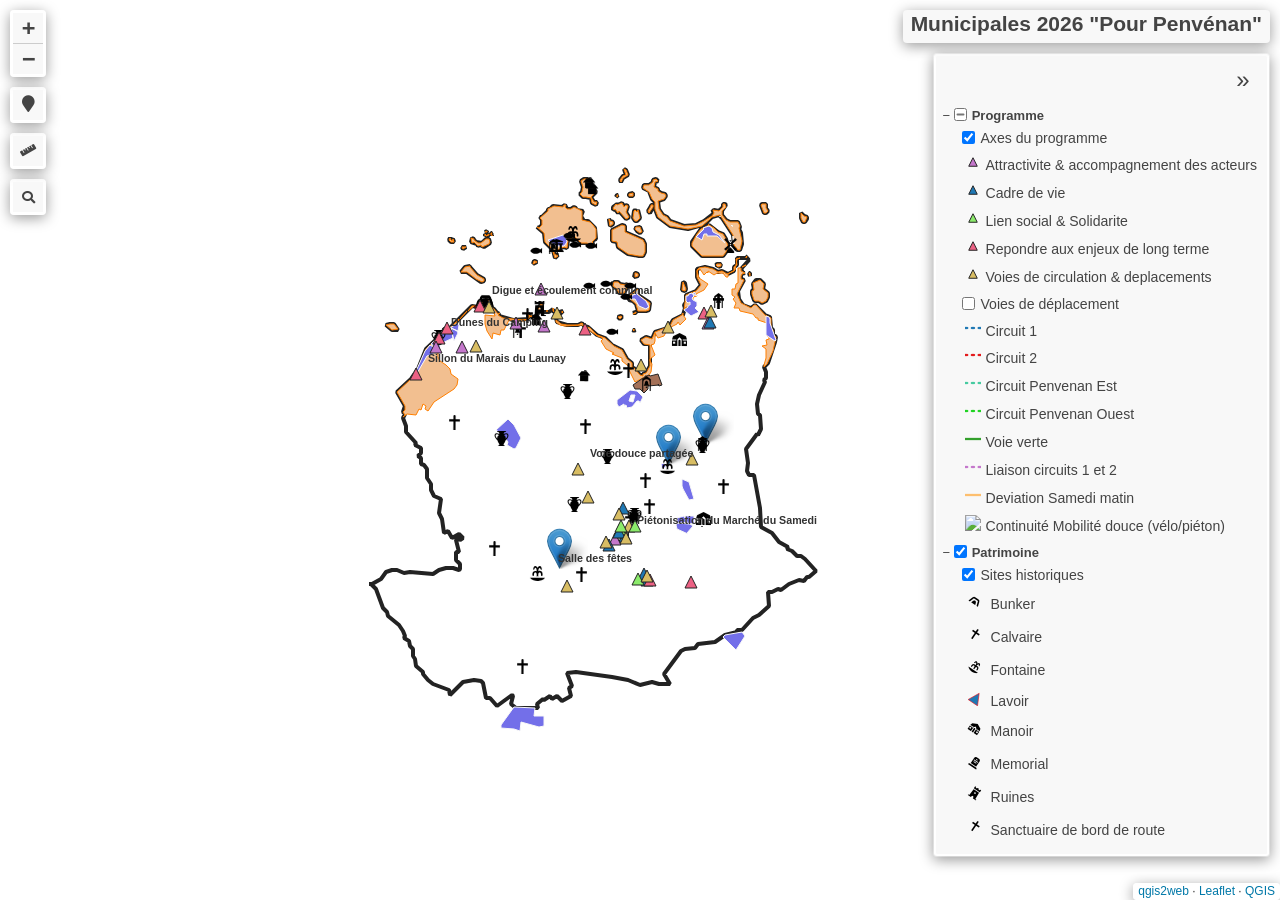
==== commit 2981387b: "Update index1.html" ====
--- a/index1.html
+++ b/index1.html
@@ -742,7 +742,7 @@
         rotationAngle: 0.5934122000000001,
         rotationOrigin: 'center center',
         icon: L.icon({
-            iconUrl: 'markers/Siteshistoriques_7.svg',
+            iconUrl: 'markers/tower_defensive.svg',
             iconSize: [15.2, 15.2]
         }),
                 interactive: true,
@@ -778,7 +778,7 @@
         rotationAngle: 0.5585056,
         rotationOrigin: 'center center',
         icon: L.icon({
-            iconUrl: 'markers/Siteshistoriques_6.svg',
+            iconUrl: 'markers/archaeological_site.svg',
             iconSize: [15.2, 15.2]
         }),
                 interactive: true,
@@ -802,7 +802,7 @@
         rotationAngle: 0.5934122000000001,
         rotationOrigin: 'center center',
         icon: L.icon({
-            iconUrl: 'markers/Siteshistoriques_7.svg',
+            iconUrl: 'markers/windmill.svg',
             iconSize: [15.2, 15.2]
         }),
                 interactive: true,
@@ -814,7 +814,7 @@
         rotationAngle: 0.5934122000000001,
         rotationOrigin: 'center center',
         icon: L.icon({
-            iconUrl: 'markers/Siteshistoriques_7.svg',
+            iconUrl: 'markers/museum.svg',
             iconSize: [15.2, 15.2]
         }),
                 interactive: true,
@@ -826,7 +826,7 @@
         rotationAngle: 0.0,
         rotationOrigin: 'center center',
         icon: L.icon({
-            iconUrl: 'markers/Siteshistoriques_7.svg',
+            iconUrl: 'markers/fountain_1.svg',
             iconSize: [15.2, 15.2]
         }),
                 interactive: true,
@@ -838,7 +838,7 @@
         rotationAngle: 0.5934122000000001,
         rotationOrigin: 'center center',
         icon: L.icon({
-            iconUrl: 'markers/Siteshistoriques_7.svg',
+            iconUrl: 'markers/fish.svg',
             iconSize: [15.2, 15.2]
         }),
                 interactive: true,
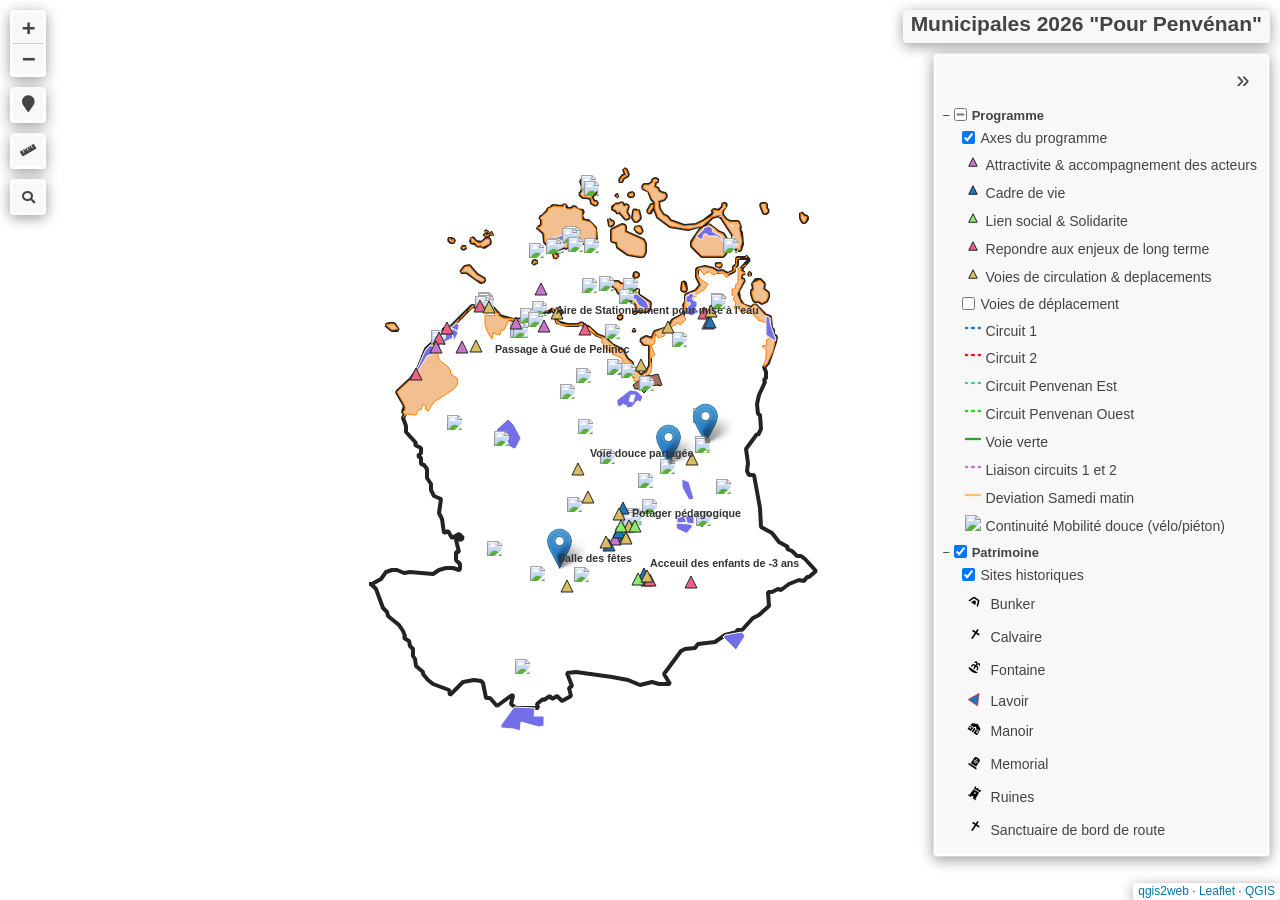
==== commit 0a74afe7: "Add files via upload" ====
--- a/index1.html
+++ b/index1.html
@@ -50,30 +50,32 @@
         <script src="data/Voiesdedplacement_8.js"></script>
         <script src="data/Axesduprogramme_9.js"></script>
         <script>
-        /* ============================================================
-           UTILITAIRES
-        ============================================================ */
         var highlightLayer;
         function highlightFeature(e) {
             highlightLayer = e.target;
             highlightLayer.openPopup();
         }
-
-        // Supprime les lignes vides dans les popups "visible-with-data"
+        var map = L.map('map', {
+            zoomControl:false, maxZoom:28, minZoom:1
+        })
+        var hash = new L.Hash(map);
+        map.attributionControl.setPrefix('<a href="https://github.com/tomchadwin/qgis2web" target="_blank">qgis2web</a> &middot; <a href="https://leafletjs.com" title="A JS library for interactive maps">Leaflet</a> &middot; <a href="https://qgis.org">QGIS</a>');
+        var autolinker = new Autolinker({truncate: {length: 30, location: 'smart'}});
+        // remove popup's row if "visible-with-data"
         function removeEmptyRowsFromPopupContent(content, feature) {
-            var tempDiv = document.createElement('div');
-            tempDiv.innerHTML = content;
-            var rows = tempDiv.querySelectorAll('tr');
-            for (var i = 0; i < rows.length; i++) {
-                var td = rows[i].querySelector('td.visible-with-data');
-                var key = td ? td.id : '';
-                if (td && td.classList.contains('visible-with-data') && feature.properties[key] == null) {
-                    rows[i].parentNode.removeChild(rows[i]);
-                }
-            }
-            return tempDiv.innerHTML;
-        }
-       // Gère les médias dans les popups (image, audio, vidéo)
+         var tempDiv = document.createElement('div');
+         tempDiv.innerHTML = content;
+         var rows = tempDiv.querySelectorAll('tr');
+         for (var i = 0; i < rows.length; i++) {
+             var td = rows[i].querySelector('td.visible-with-data');
+             var key = td ? td.id : '';
+             if (td && td.classList.contains('visible-with-data') && feature.properties[key] == null) {
+                 rows[i].parentNode.removeChild(rows[i]);
+             }
+         }
+         return tempDiv.innerHTML;
+        }
+        // modify popup if contains media
         function addClassToPopupIfMedia(content, popup) {
             var tempDiv = document.createElement('div');
             tempDiv.innerHTML = content;
@@ -82,14 +84,19 @@
                 var src = imgTd.getAttribute('src');
                 if (/\.(jpg|jpeg|png|gif|bmp|webp|avif)$/i.test(src)) {
                     popup._contentNode.classList.add('media');
-                    setTimeout(function() { popup.update(); }, 10);
+                    setTimeout(function() {
+                        popup.update();
+                    }, 10);
                 } else if (/\.(mp3|wav|ogg|aac)$/i.test(src)) {
                     var audio = document.createElement('audio');
                     audio.controls = true;
                     audio.src = src;
                     imgTd.parentNode.replaceChild(audio, imgTd);
                     popup._contentNode.classList.add('media');
-                    setTimeout(function() { popup.setContent(tempDiv.innerHTML); popup.update(); }, 10);
+                    setTimeout(function() {
+                        popup.setContent(tempDiv.innerHTML);
+                        popup.update();
+                    }, 10);
                 } else if (/\.(mp4|webm|ogg|mov)$/i.test(src)) {
                     var video = document.createElement('video');
                     video.controls = true;
@@ -100,8 +107,14 @@
                     video.style.maxWidth = "60vw";
                     imgTd.parentNode.replaceChild(video, imgTd);
                     popup._contentNode.classList.add('media');
-                    video.addEventListener('loadedmetadata', function() { popup.update(); });
-                    setTimeout(function() { popup.setContent(tempDiv.innerHTML); popup.update(); }, 10);
+                    // Aggiorna il popup quando il video carica i metadati
+                    video.addEventListener('loadedmetadata', function() {
+                        popup.update();
+                    });
+                    setTimeout(function() {
+                        popup.setContent(tempDiv.innerHTML);
+                        popup.update();
+                    }, 10);
                 } else {
                     popup._contentNode.classList.remove('media');
                 }
@@ -109,36 +122,20 @@
                 popup._contentNode.classList.remove('media');
             }
         }
-/* ============================================================
-           INITIALISATION DE LA CARTE
-        ============================================================ */
-        var map = L.map('map', { zoomControl: false, maxZoom: 28, minZoom: 1 });
-        var hash = new L.Hash(map);
-
-        map.attributionControl.setPrefix(
-            '<a href="https://github.com/tomchadwin/qgis2web" target="_blank">qgis2web</a> &middot; ' +
-            '<a href="https://leafletjs.com" title="A JS library for interactive maps">Leaflet</a> &middot; ' +
-            '<a href="https://qgis.org">QGIS</a>'
-        );
-
-        var autolinker = new Autolinker({ truncate: { length: 30, location: 'smart' } });
-
-        // Titre
-        var title = new L.Control({ position: 'topright' });
-        title.onAdd = function(map) {
+        var title = new L.Control({'position':'topright'});
+        title.onAdd = function (map) {
             this._div = L.DomUtil.create('div', 'info');
             this.update();
             return this._div;
         };
-        title.update = function() {
-            this._div.innerHTML = '<h2>Municipales 2026 "Pour Penvénan"</h2>';
+        title.update = function () {
+            this._div.innerHTML = '<h2>Municipales 2026 "Pour Penvénan" </h2>';
         };
         title.addTo(map);
-
-        // Contrôles
-        L.control.zoom({ position: 'topleft' }).addTo(map);
-        L.control.locate({ locateOptions: { maxZoom: 19 } }).addTo(map);
-
+        var zoomControl = L.control.zoom({
+            position: 'topleft'
+        }).addTo(map);
+        L.control.locate({locateOptions: {maxZoom: 19}}).addTo(map);
         var measureControl = new L.Control.Measure({
             position: 'topleft',
             primaryLengthUnit: 'meters',
@@ -149,47 +146,51 @@
         measureControl.addTo(map);
         document.getElementsByClassName('leaflet-control-measure-toggle')[0].innerHTML = '';
         document.getElementsByClassName('leaflet-control-measure-toggle')[0].className += ' fas fa-ruler';
-
         var bounds_group = new L.featureGroup([]);
         function setBounds() {
             if (bounds_group.getLayers().length) {
                 map.fitBounds(bounds_group.getBounds());
             }
         }
-
-			
-       /* ============================================================
-           FONDS DE CARTE
-        ============================================================ */
         map.createPane('pane_OpenStreetMap_0');
         map.getPane('pane_OpenStreetMap_0').style.zIndex = 400;
         var layer_OpenStreetMap_0 = L.tileLayer('https://tile.openstreetmap.org/{z}/{x}/{y}.png', {
             pane: 'pane_OpenStreetMap_0',
             opacity: 1.0,
             attribution: '',
-            minZoom: 1, maxZoom: 28,
-            minNativeZoom: 0, maxNativeZoom: 19
-        });
+            minZoom: 1,
+            maxZoom: 28,
+            minNativeZoom: 0,
+            maxNativeZoom: 19
+        });
+        layer_OpenStreetMap_0;
         map.addLayer(layer_OpenStreetMap_0);
-
         map.createPane('pane_ESRI_1');
         map.getPane('pane_ESRI_1').style.zIndex = 401;
-        var layer_ESRI_1 = L.tileLayer(
-            'https://server.arcgisonline.com/ArcGIS/rest/services/World_Imagery/MapServer/tile/{z}/{y}/{x}', {
+        var layer_ESRI_1 = L.tileLayer('https://server.arcgisonline.com/ArcGIS/rest/services/World_Imagery/MapServer/tile/{z}/{y}/{x}', {
             pane: 'pane_ESRI_1',
             opacity: 0.5,
             attribution: '',
-            minZoom: 1, maxZoom: 28,
-            minNativeZoom: 0, maxNativeZoom: 18
-        });
+            minZoom: 1,
+            maxZoom: 28,
+            minNativeZoom: 0,
+            maxNativeZoom: 18
+        });
+        layer_ESRI_1;
         map.addLayer(layer_ESRI_1);
-			
- /* ============================================================
-           COUCHE 2 – LIMITES COMMUNALES
-        ============================================================ */
         function pop_Limitescommunale_2(feature, layer) {
-          layer.off('mouseover');
-            layer.off('mouseout');
+            layer.on({
+                mouseout: function(e) {
+                    if (typeof layer.closePopup == 'function') {
+                        layer.closePopup();
+                    } else {
+                        layer.eachLayer(function(feature){
+                            feature.closePopup()
+                        });
+                    }
+                },
+                mouseover: highlightFeature,
+            });
             var popupContent = '<table>\
                     <tr>\
                         <td colspan="2">' + (feature.properties['fid'] !== null ? autolinker.link(String(feature.properties['fid']).replace(/'/g, '\'').toLocaleString()) : '') + '</td>\
@@ -280,13 +281,19 @@
         });
         bounds_group.addLayer(layer_Limitescommunale_2);
         map.addLayer(layer_Limitescommunale_2);
-
-			/* ============================================================
-           COUCHE 3 – Zones naturelles
-        ============================================================ */
         function pop_zonesncessitantlavisdugestionnaireN2000_3(feature, layer) {
-            layer.off('mouseover');
-            layer.off('mouseout');
+            layer.on({
+                mouseout: function(e) {
+                    if (typeof layer.closePopup == 'function') {
+                        layer.closePopup();
+                    } else {
+                        layer.eachLayer(function(feature){
+                            feature.closePopup()
+                        });
+                    }
+                },
+                mouseover: highlightFeature,
+            });
             var popupContent = '<table>\
                     <tr>\
                         <td colspan="2">' + (feature.properties['fid'] !== null ? autolinker.link(String(feature.properties['fid']).replace(/'/g, '\'').toLocaleString()) : '') + '</td>\
@@ -418,12 +425,19 @@
         });
         bounds_group.addLayer(layer_zonesncessitantlavisdugestionnaireN2000_3);
         map.addLayer(layer_zonesncessitantlavisdugestionnaireN2000_3);
-			 /* ============================================================
-           COUCHE 4 – LABEL MONUMENTS HISTORIQUES
-        ============================================================ */
         function pop_LabelMonumentshistorique_4(feature, layer) {
-           layer.off('mouseover');
-            layer.off('mouseout');
+            layer.on({
+                mouseout: function(e) {
+                    if (typeof layer.closePopup == 'function') {
+                        layer.closePopup();
+                    } else {
+                        layer.eachLayer(function(feature){
+                            feature.closePopup()
+                        });
+                    }
+                },
+                mouseover: highlightFeature,
+            });
             var popupContent = '<table>\
                     <tr>\
                         <td colspan="2"><strong>appelation</strong><br />' + (feature.properties['appelation'] !== null ? autolinker.link(String(feature.properties['appelation']).replace(/'/g, '\'').toLocaleString()) : '') + '</td>\
@@ -486,13 +500,19 @@
         });
         bounds_group.addLayer(layer_LabelMonumentshistorique_4);
         map.addLayer(layer_LabelMonumentshistorique_4);
-
-				 /* ============================================================
-           COUCHE 5 – ZONE DE PRÉSOMPTION ARCHÉOLOGIQUE
-        ============================================================ */
         function pop_ZonedePresomptionArcheologique_5(feature, layer) {
-               layer.off('mouseover');
-            layer.off('mouseout');
+            layer.on({
+                mouseout: function(e) {
+                    if (typeof layer.closePopup == 'function') {
+                        layer.closePopup();
+                    } else {
+                        layer.eachLayer(function(feature){
+                            feature.closePopup()
+                        });
+                    }
+                },
+                mouseover: highlightFeature,
+            });
             var popupContent = '<table>\
                     <tr>\
                         <td colspan="2">' + (feature.properties['IDENTIFIAN'] !== null ? autolinker.link(String(feature.properties['IDENTIFIAN']).replace(/'/g, '\'').toLocaleString()) : '') + '</td>\
@@ -555,9 +575,6 @@
         });
         bounds_group.addLayer(layer_ZonedePresomptionArcheologique_5);
         map.addLayer(layer_ZonedePresomptionArcheologique_5);
-				 /* ============================================================
-           COUCHE 6 – PATRIMOINE LINÉAIRE
-        ============================================================ */
         function pop_Patrimoinelineaire_6(feature, layer) {
             layer.on({
                 mouseout: function(e) {
@@ -626,16 +643,19 @@
         });
         bounds_group.addLayer(layer_Patrimoinelineaire_6);
         map.addLayer(layer_Patrimoinelineaire_6);
-
-			 /* ============================================================
-           COUCHE 7 – SITES HISTORIQUES
-           → Icônes SVG  : L.marker
-           → Formes géo  : L.shapeMarker (triangle)
-           → Cercles     : L.circleMarker
-        ============================================================ */
         function pop_Siteshistoriques_7(feature, layer) {
-              layer.off('mouseover');
-            layer.off('mouseout');
+            layer.on({
+                mouseout: function(e) {
+                    if (typeof layer.closePopup == 'function') {
+                        layer.closePopup();
+                    } else {
+                        layer.eachLayer(function(feature){
+                            feature.closePopup()
+                        });
+                    }
+                },
+                mouseover: highlightFeature,
+            });
             var popupContent = '<table>\
                     <tr>\
                         <td colspan="2"><strong>historic</strong><br />' + (feature.properties['historic'] !== null ? autolinker.link(String(feature.properties['historic']).replace(/'/g, '\'').toLocaleString()) : '') + '</td>\
@@ -665,7 +685,7 @@
         rotationAngle: 0.5934122000000001,
         rotationOrigin: 'center center',
         icon: L.icon({
-            iconUrl: 'markers/bunker.svg',
+            iconUrl: 'markers/Siteshistoriques_7.svg',
             iconSize: [15.2, 15.2]
         }),
                 interactive: true,
@@ -677,7 +697,7 @@
         rotationAngle: 0.5934122000000001,
         rotationOrigin: 'center center',
         icon: L.icon({
-            iconUrl: 'markers/christian.svg',
+            iconUrl: 'markers/Siteshistoriques_7.svg',
             iconSize: [15.2, 15.2]
         }),
                 interactive: true,
@@ -689,7 +709,7 @@
         rotationAngle: 0.5934122000000001,
         rotationOrigin: 'center center',
         icon: L.icon({
-            iconUrl: 'markers/fountain.svg',
+            iconUrl: 'markers/Siteshistoriques_7.svg',
             iconSize: [15.2, 15.2]
         }),
                 interactive: true,
@@ -718,7 +738,7 @@
         rotationAngle: 0.5934122000000001,
         rotationOrigin: 'center center',
         icon: L.icon({
-            iconUrl: 'markers/manor.svg',
+            iconUrl: 'markers/Siteshistoriques_7.svg',
             iconSize: [15.2, 15.2]
         }),
                 interactive: true,
@@ -730,7 +750,7 @@
         rotationAngle: 0.5934122000000001,
         rotationOrigin: 'center center',
         icon: L.icon({
-            iconUrl: 'markers/memorial.svg',
+            iconUrl: 'markers/Siteshistoriques_7.svg',
             iconSize: [15.2, 15.2]
         }),
                 interactive: true,
@@ -742,7 +762,7 @@
         rotationAngle: 0.5934122000000001,
         rotationOrigin: 'center center',
         icon: L.icon({
-            iconUrl: 'markers/tower_defensive.svg',
+            iconUrl: 'markers/Siteshistoriques_7.svg',
             iconSize: [15.2, 15.2]
         }),
                 interactive: true,
@@ -754,7 +774,7 @@
         rotationAngle: 0.5934122000000001,
         rotationOrigin: 'center center',
         icon: L.icon({
-            iconUrl: 'markers/christian_1.svg',
+            iconUrl: 'markers/Siteshistoriques_7.svg',
             iconSize: [15.2, 15.2]
         }),
                 interactive: true,
@@ -766,7 +786,7 @@
         rotationAngle: 0.5934122000000001,
         rotationOrigin: 'center center',
         icon: L.icon({
-            iconUrl: 'markers/bell_tower.svg',
+            iconUrl: 'markers/Siteshistoriques_7.svg',
             iconSize: [15.2, 15.2]
         }),
                 interactive: true,
@@ -778,7 +798,7 @@
         rotationAngle: 0.5585056,
         rotationOrigin: 'center center',
         icon: L.icon({
-            iconUrl: 'markers/archaeological_site.svg',
+            iconUrl: 'markers/Siteshistoriques_7.svg',
             iconSize: [15.2, 15.2]
         }),
                 interactive: true,
@@ -790,7 +810,7 @@
         rotationAngle: 0.5934122000000001,
         rotationOrigin: 'center center',
         icon: L.icon({
-            iconUrl: 'markers/house.svg',
+            iconUrl: 'markers/Siteshistoriques_7.svg',
             iconSize: [15.2, 15.2]
         }),
                 interactive: true,
@@ -802,7 +822,7 @@
         rotationAngle: 0.5934122000000001,
         rotationOrigin: 'center center',
         icon: L.icon({
-            iconUrl: 'markers/windmill.svg',
+            iconUrl: 'markers/Siteshistoriques_7.svg',
             iconSize: [15.2, 15.2]
         }),
                 interactive: true,
@@ -814,7 +834,7 @@
         rotationAngle: 0.5934122000000001,
         rotationOrigin: 'center center',
         icon: L.icon({
-            iconUrl: 'markers/museum.svg',
+            iconUrl: 'markers/Siteshistoriques_7.svg',
             iconSize: [15.2, 15.2]
         }),
                 interactive: true,
@@ -826,7 +846,7 @@
         rotationAngle: 0.0,
         rotationOrigin: 'center center',
         icon: L.icon({
-            iconUrl: 'markers/fountain_1.svg',
+            iconUrl: 'markers/Siteshistoriques_7.svg',
             iconSize: [15.2, 15.2]
         }),
                 interactive: true,
@@ -838,7 +858,7 @@
         rotationAngle: 0.5934122000000001,
         rotationOrigin: 'center center',
         icon: L.icon({
-            iconUrl: 'markers/fish.svg',
+            iconUrl: 'markers/Siteshistoriques_7.svg',
             iconSize: [15.2, 15.2]
         }),
                 interactive: true,
@@ -866,10 +886,6 @@
         });
         bounds_group.addLayer(layer_Siteshistoriques_7);
         map.addLayer(layer_Siteshistoriques_7);
-
-			 /* ============================================================
-           COUCHE 8 – VOIES DE DÉPLACEMENT
-        ============================================================ */
         function pop_Voiesdedplacement_8(feature, layer) {
             layer.on({
                 mouseout: function(e) {
@@ -1019,13 +1035,19 @@
             style: style_Voiesdedplacement_8_0,
         });
         bounds_group.addLayer(layer_Voiesdedplacement_8);
-
-			/* ============================================================
-           COUCHE 9 – AXES DU PROGRAMME
-        ============================================================ */
         function pop_Axesduprogramme_9(feature, layer) {
-             layer.off('mouseover');
-            layer.off('mouseout');
+            layer.on({
+                mouseout: function(e) {
+                    if (typeof layer.closePopup == 'function') {
+                        layer.closePopup();
+                    } else {
+                        layer.eachLayer(function(feature){
+                            feature.closePopup()
+                        });
+                    }
+                },
+                mouseover: highlightFeature,
+            });
             var popupContent = '<table>\
                     <tr>\
                         <td colspan="2"><strong>Nom</strong><br />' + (feature.properties['Nom'] !== null ? autolinker.link(String(feature.properties['Nom']).replace(/'/g, '\'').toLocaleString()) : '') + '</td>\
@@ -1176,22 +1198,25 @@
         });
         bounds_group.addLayer(layer_Axesduprogramme_9);
         map.addLayer(layer_Axesduprogramme_9);
-       
-		/* ============================================================
-           RECHERCHE D'ADRESSE (France BAN)
-        ============================================================ */
-        var x = null;
-        var z = null;
+        const url = {"Nominatim OSM": "https://nominatim.openstreetmap.org/search?format=geojson&addressdetails=1&",
+        "France BAN": "https://api-adresse.data.gouv.fr/search/?"}
         var photonControl = L.control.photon({
-            url: 'https://api-adresse.data.gouv.fr/search/?',
+            url: url["France BAN"],
             feedbackLabel: '',
             position: 'topleft',
             includePosition: true,
             initial: true,
+            // resultsHandler: myHandler,
         }).addTo(map);
-        photonControl._container.childNodes[0].style.borderRadius = '10px';
-
+        photonControl._container.childNodes[0].style.borderRadius="10px"
+        // Create a variable to store the geoJSON data
+        var x = null;
+        // Create a variable to store the marker
+        var marker = null;
+        // Add an event listener to the Photon control to create a marker from the returned geoJSON data
+        var z = null;
         photonControl.on('selected', function(e) {
+            console.log(photonControl.search.resultsContainer);
             if (x != null) {
                 map.removeLayer(obj3.marker);
                 map.removeLayer(x);
@@ -1201,29 +1226,31 @@
             var label = typeof obj2.gcd.properties.label === 'undefined' ? obj2.gcd.properties.display_name : obj2.gcd.properties.label;
             obj3.marker = L.marker(x.getLayers()[0].getLatLng()).bindPopup(label).addTo(map);
             map.setView(x.getLayers()[0].getLatLng(), 17);
-            z = typeof e.choice.properties.label === 'undefined' ? e.choice.properties.display_name : e.choice.properties.label;
+            z = typeof e.choice.properties.label === 'undefined'? e.choice.properties.display_name : e.choice.properties.label;
+            console.log(e);
             e.target.input.value = z;
         });
+        var search = document.getElementsByClassName("leaflet-photon leaflet-control")[0];
+        search.classList.add("leaflet-control-search")
+        search.style.display = "flex";
+        search.style.backgroundColor="rgba(255,255,255,0.5)" 
 
-        var search = document.getElementsByClassName('leaflet-photon leaflet-control')[0];
-        search.classList.add('leaflet-control-search');
-        search.style.display = 'flex';
-        search.style.backgroundColor = 'rgba(255,255,255,0.5)';
+        // Create the new button element
+        var button = document.createElement("div");
+        button.id = "gcd-button-control";
+        button.className = "gcd-gl-btn fa fa-search search-button";
 
-        var button = document.createElement('div');
-        button.id = 'gcd-button-control';
-        button.className = 'gcd-gl-btn fa fa-search search-button';
+        // Insert the button at the beginning of the search control
         search.insertBefore(button, search.firstChild);
-
-        var last = search.lastChild;
-        last.style.display = 'none';
-        button.addEventListener('click', function() {
-            last.style.display = (last.style.display === 'none') ? 'block' : 'none';
-        });
-
-			/* ============================================================
-           ARBRE DE COUCHES (LÉGENDE)
-        ============================================================ */
+        last = search.lastChild;
+        last.style.display = "none";
+        button.addEventListener("click", function (e) {
+            if (last.style.display === "none") {
+                last.style.display = "block";
+            } else {
+                last.style.display = "none";
+            }
+        });
         var overlaysTree = [
         {label: '<b>Programme</b>',  selectAllCheckbox: true, children: [
             {label: 'Axes du programme<br /><table><tr><td style="text-align: center;"><img src="legend/Axesduprogramme_9_Attractiviteaccompagnementdesacteurs0.png" /></td><td>Attractivite & accompagnement des acteurs</td></tr><tr><td style="text-align: center;"><img src="legend/Axesduprogramme_9_Cadredevie1.png" /></td><td>Cadre de vie</td></tr><tr><td style="text-align: center;"><img src="legend/Axesduprogramme_9_LiensocialSolidarite2.png" /></td><td>Lien social & Solidarite</td></tr><tr><td style="text-align: center;"><img src="legend/Axesduprogramme_9_Repondreauxenjeuxdelongterme3.png" /></td><td>Repondre aux enjeux de long terme</td></tr><tr><td style="text-align: center;"><img src="legend/Axesduprogramme_9_Voiesdecirculationdeplacements4.png" /></td><td>Voies de circulation & deplacements</td></tr></table>', layer: layer_Axesduprogramme_9},
@@ -1250,23 +1277,22 @@
             collapsed: false, 
         });
         lay.addTo(map);
-			/* ============================================================
-           GESTION HAUTEUR DE LA LISTE DES COUCHES
-        ============================================================ */
-		document.addEventListener('DOMContentLoaded', function() {
+		document.addEventListener("DOMContentLoaded", function() {
+            // set new Layers List height which considers toggle icon
             function newLayersListHeight() {
                 var layerScrollbarElement = document.querySelector('.leaflet-control-layers-scrollbar');
                 if (layerScrollbarElement) {
                     var layersListElement = document.querySelector('.leaflet-control-layers-list');
-                    var originalHeight = layersListElement.style.height || window.getComputedStyle(layersListElement).height;
-                    layersListElement.style.height = (parseFloat(originalHeight) - 50) + 'px';
+                    var originalHeight = layersListElement.style.height 
+                        || window.getComputedStyle(layersListElement).height;
+                    var newHeight = parseFloat(originalHeight) - 50;
+                    layersListElement.style.height = newHeight + 'px';
                 }
             }
-
             var isLayersListExpanded = true;
             var controlLayersElement = document.querySelector('.leaflet-control-layers');
             var toggleLayerControl = document.querySelector('.leaflet-control-layers-toggle');
-
+            // toggle Collapsed/Expanded and apply new Layers List height
             toggleLayerControl.addEventListener('click', function() {
                 if (isLayersListExpanded) {
                     controlLayersElement.classList.remove('leaflet-control-layers-expanded');
@@ -1274,32 +1300,33 @@
                     controlLayersElement.classList.add('leaflet-control-layers-expanded');
                 }
                 isLayersListExpanded = !isLayersListExpanded;
-                newLayersListHeight();
-            });
-
-            if (controlLayersElement) {
-                controlLayersElement.addEventListener('click', function(event) {
-                    var toggleLayerHeaderPointer = event.target.closest('.leaflet-layerstree-header-pointer span');
-                    if (toggleLayerHeaderPointer) { newLayersListHeight(); }
-                });
-            }
-
-            // Double click pour recalculer la hauteur au démarrage
-            setTimeout(function() { toggleLayerControl.click(); }, 10);
-            setTimeout(function() { toggleLayerControl.click(); }, 10);
-
-            // Collapse automatique sur petit écran
-            if (window.innerWidth < 650) {
+                newLayersListHeight()
+            });	
+			// apply new Layers List height if toggle layerstree
+			if (controlLayersElement) {
+				controlLayersElement.addEventListener('click', function(event) {
+					var toggleLayerHeaderPointer = event.target.closest('.leaflet-layerstree-header-pointer span');
+					if (toggleLayerHeaderPointer) {
+						newLayersListHeight();
+					}
+				});
+			}
+            // Collapsed/Expanded at Start to apply new height
+            setTimeout(function() {
+                toggleLayerControl.click();
+            }, 10);
+            setTimeout(function() {
+                toggleLayerControl.click();
+            }, 10);
+            // Collapsed touch/small screen
+            var isSmallScreen = window.innerWidth < 650;
+            if (isSmallScreen) {
                 setTimeout(function() {
                     controlLayersElement.classList.remove('leaflet-control-layers-expanded');
                     isLayersListExpanded = !isLayersListExpanded;
                 }, 500);
-            }
-        });
-
-			  /* ============================================================
-           LABELS & FIT BOUNDS
-        ============================================================ */
+            }  
+        });       
         setBounds();
         var i = 0;
         layer_Axesduprogramme_9.eachLayer(function(layer) {
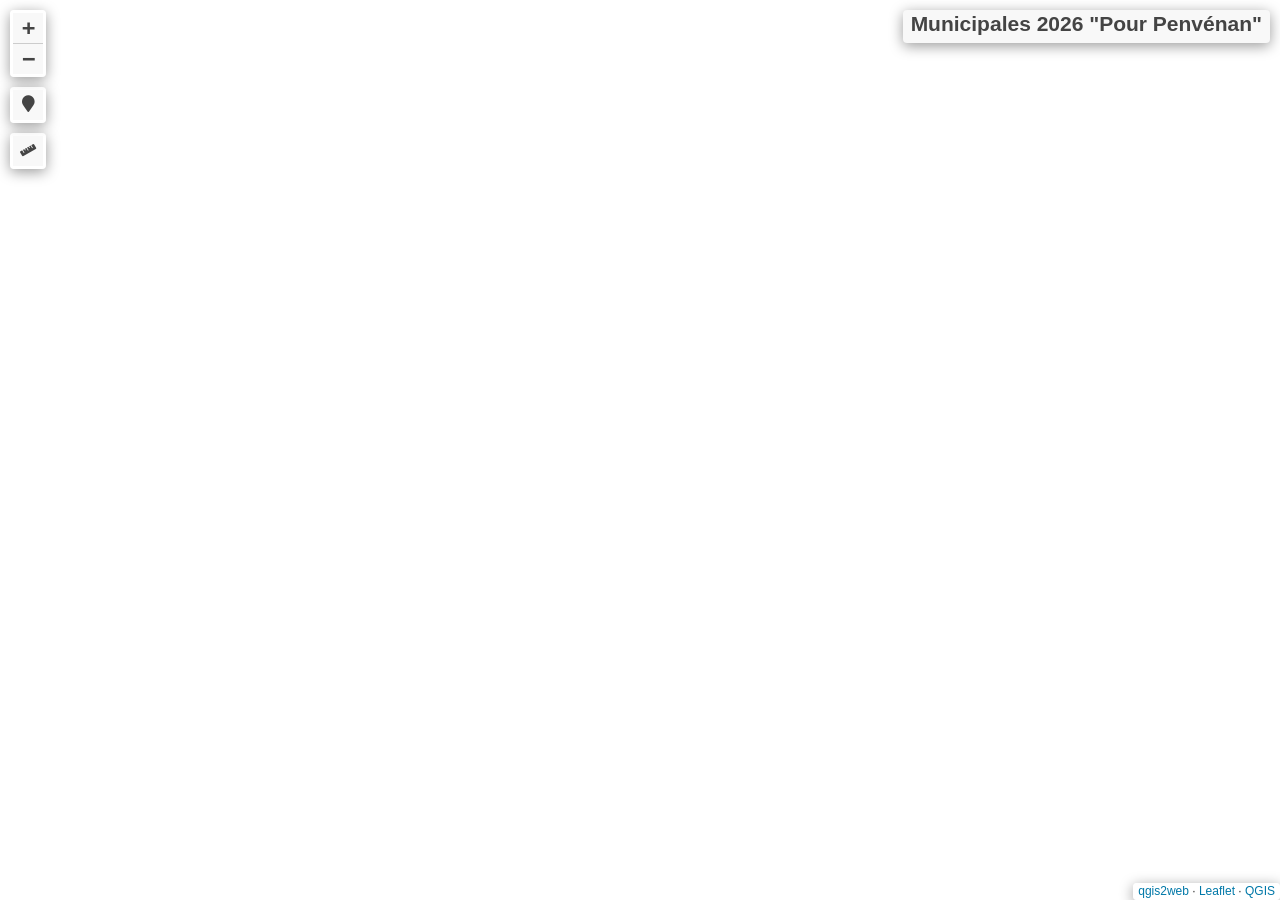
==== commit d93fb6c5: "Add files via upload" ====
--- a/index1.html
+++ b/index1.html
@@ -41,14 +41,14 @@
         <script src="js/labels.js"></script>
         <script src="js/leaflet.photon.js"></script>
         <script src="js/leaflet-measure.js"></script>
-        <script src="data/Limitescommunale_2.js"></script>
-        <script src="data/zonesncessitantlavisdugestionnaireN2000_3.js"></script>
-        <script src="data/LabelMonumentshistorique_4.js"></script>
-        <script src="data/ZonedePresomptionArcheologique_5.js"></script>
-        <script src="data/Patrimoinelineaire_6.js"></script>
-        <script src="data/Siteshistoriques_7.js"></script>
-        <script src="data/Voiesdedplacement_8.js"></script>
-        <script src="data/Axesduprogramme_9.js"></script>
+        <script src="data/Limitescommunale_1.js"></script>
+        <script src="data/zonesncessitantlavisdugestionnaireN2000_2.js"></script>
+        <script src="data/LabelMonumentshistorique_3.js"></script>
+        <script src="data/ZonesdepresomptiondeprescriptionArcheologique_4.js"></script>
+        <script src="data/Patrimoinelineaire_5.js"></script>
+        <script src="data/Siteshistoriques_6.js"></script>
+        <script src="data/Voiesdedplacement_7.js"></script>
+        <script src="data/Axesduprogramme_8.js"></script>
         <script>
         var highlightLayer;
         function highlightFeature(e) {
@@ -165,20 +165,7 @@
         });
         layer_OpenStreetMap_0;
         map.addLayer(layer_OpenStreetMap_0);
-        map.createPane('pane_ESRI_1');
-        map.getPane('pane_ESRI_1').style.zIndex = 401;
-        var layer_ESRI_1 = L.tileLayer('https://server.arcgisonline.com/ArcGIS/rest/services/World_Imagery/MapServer/tile/{z}/{y}/{x}', {
-            pane: 'pane_ESRI_1',
-            opacity: 0.5,
-            attribution: '',
-            minZoom: 1,
-            maxZoom: 28,
-            minNativeZoom: 0,
-            maxNativeZoom: 18
-        });
-        layer_ESRI_1;
-        map.addLayer(layer_ESRI_1);
-        function pop_Limitescommunale_2(feature, layer) {
+        function pop_Limitescommunale_1(feature, layer) {
             layer.on({
                 mouseout: function(e) {
                     if (typeof layer.closePopup == 'function') {
@@ -254,9 +241,9 @@
 			layer.bindPopup(content, { maxHeight: 400 });
         }
 
-        function style_Limitescommunale_2_0() {
+        function style_Limitescommunale_1_0() {
             return {
-                pane: 'pane_Limitescommunale_2',
+                pane: 'pane_Limitescommunale_1',
                 opacity: 1,
                 color: 'rgba(35,35,35,1.0)',
                 dashArray: '',
@@ -267,21 +254,21 @@
                 interactive: false,
             }
         }
-        map.createPane('pane_Limitescommunale_2');
-        map.getPane('pane_Limitescommunale_2').style.zIndex = 402;
-        map.getPane('pane_Limitescommunale_2').style['mix-blend-mode'] = 'normal';
-        var layer_Limitescommunale_2 = new L.geoJson(json_Limitescommunale_2, {
+        map.createPane('pane_Limitescommunale_1');
+        map.getPane('pane_Limitescommunale_1').style.zIndex = 401;
+        map.getPane('pane_Limitescommunale_1').style['mix-blend-mode'] = 'normal';
+        var layer_Limitescommunale_1 = new L.geoJson(json_Limitescommunale_1, {
             attribution: '',
             interactive: false,
-            dataVar: 'json_Limitescommunale_2',
-            layerName: 'layer_Limitescommunale_2',
-            pane: 'pane_Limitescommunale_2',
-            onEachFeature: pop_Limitescommunale_2,
-            style: style_Limitescommunale_2_0,
-        });
-        bounds_group.addLayer(layer_Limitescommunale_2);
-        map.addLayer(layer_Limitescommunale_2);
-        function pop_zonesncessitantlavisdugestionnaireN2000_3(feature, layer) {
+            dataVar: 'json_Limitescommunale_1',
+            layerName: 'layer_Limitescommunale_1',
+            pane: 'pane_Limitescommunale_1',
+            onEachFeature: pop_Limitescommunale_1,
+            style: style_Limitescommunale_1_0,
+        });
+        bounds_group.addLayer(layer_Limitescommunale_1);
+        map.addLayer(layer_Limitescommunale_1);
+        function pop_zonesncessitantlavisdugestionnaireN2000_2(feature, layer) {
             layer.on({
                 mouseout: function(e) {
                     if (typeof layer.closePopup == 'function') {
@@ -396,9 +383,9 @@
 			layer.bindPopup(content, { maxHeight: 400 });
         }
 
-        function style_zonesncessitantlavisdugestionnaireN2000_3_0() {
+        function style_zonesncessitantlavisdugestionnaireN2000_2_0() {
             return {
-                pane: 'pane_zonesncessitantlavisdugestionnaireN2000_3',
+                pane: 'pane_zonesncessitantlavisdugestionnaireN2000_2',
                 opacity: 1,
                 color: 'rgba(255,127,0,1.0)',
                 dashArray: '',
@@ -411,21 +398,21 @@
                 interactive: false,
             }
         }
-        map.createPane('pane_zonesncessitantlavisdugestionnaireN2000_3');
-        map.getPane('pane_zonesncessitantlavisdugestionnaireN2000_3').style.zIndex = 403;
-        map.getPane('pane_zonesncessitantlavisdugestionnaireN2000_3').style['mix-blend-mode'] = 'normal';
-        var layer_zonesncessitantlavisdugestionnaireN2000_3 = new L.geoJson(json_zonesncessitantlavisdugestionnaireN2000_3, {
+        map.createPane('pane_zonesncessitantlavisdugestionnaireN2000_2');
+        map.getPane('pane_zonesncessitantlavisdugestionnaireN2000_2').style.zIndex = 402;
+        map.getPane('pane_zonesncessitantlavisdugestionnaireN2000_2').style['mix-blend-mode'] = 'normal';
+        var layer_zonesncessitantlavisdugestionnaireN2000_2 = new L.geoJson(json_zonesncessitantlavisdugestionnaireN2000_2, {
             attribution: '',
             interactive: false,
-            dataVar: 'json_zonesncessitantlavisdugestionnaireN2000_3',
-            layerName: 'layer_zonesncessitantlavisdugestionnaireN2000_3',
-            pane: 'pane_zonesncessitantlavisdugestionnaireN2000_3',
-            onEachFeature: pop_zonesncessitantlavisdugestionnaireN2000_3,
-            style: style_zonesncessitantlavisdugestionnaireN2000_3_0,
-        });
-        bounds_group.addLayer(layer_zonesncessitantlavisdugestionnaireN2000_3);
-        map.addLayer(layer_zonesncessitantlavisdugestionnaireN2000_3);
-        function pop_LabelMonumentshistorique_4(feature, layer) {
+            dataVar: 'json_zonesncessitantlavisdugestionnaireN2000_2',
+            layerName: 'layer_zonesncessitantlavisdugestionnaireN2000_2',
+            pane: 'pane_zonesncessitantlavisdugestionnaireN2000_2',
+            onEachFeature: pop_zonesncessitantlavisdugestionnaireN2000_2,
+            style: style_zonesncessitantlavisdugestionnaireN2000_2_0,
+        });
+        bounds_group.addLayer(layer_zonesncessitantlavisdugestionnaireN2000_2);
+        map.addLayer(layer_zonesncessitantlavisdugestionnaireN2000_2);
+        function pop_LabelMonumentshistorique_3(feature, layer) {
             layer.on({
                 mouseout: function(e) {
                     if (typeof layer.closePopup == 'function') {
@@ -471,9 +458,9 @@
 			layer.bindPopup(content, { maxHeight: 400 });
         }
 
-        function style_LabelMonumentshistorique_4_0() {
+        function style_LabelMonumentshistorique_3_0() {
             return {
-                pane: 'pane_LabelMonumentshistorique_4',
+                pane: 'pane_LabelMonumentshistorique_3',
                 opacity: 1,
                 color: 'rgba(35,35,35,1.0)',
                 dashArray: '',
@@ -486,21 +473,21 @@
                 interactive: true,
             }
         }
-        map.createPane('pane_LabelMonumentshistorique_4');
-        map.getPane('pane_LabelMonumentshistorique_4').style.zIndex = 404;
-        map.getPane('pane_LabelMonumentshistorique_4').style['mix-blend-mode'] = 'normal';
-        var layer_LabelMonumentshistorique_4 = new L.geoJson(json_LabelMonumentshistorique_4, {
+        map.createPane('pane_LabelMonumentshistorique_3');
+        map.getPane('pane_LabelMonumentshistorique_3').style.zIndex = 403;
+        map.getPane('pane_LabelMonumentshistorique_3').style['mix-blend-mode'] = 'normal';
+        var layer_LabelMonumentshistorique_3 = new L.geoJson(json_LabelMonumentshistorique_3, {
             attribution: '',
             interactive: true,
-            dataVar: 'json_LabelMonumentshistorique_4',
-            layerName: 'layer_LabelMonumentshistorique_4',
-            pane: 'pane_LabelMonumentshistorique_4',
-            onEachFeature: pop_LabelMonumentshistorique_4,
-            style: style_LabelMonumentshistorique_4_0,
-        });
-        bounds_group.addLayer(layer_LabelMonumentshistorique_4);
-        map.addLayer(layer_LabelMonumentshistorique_4);
-        function pop_ZonedePresomptionArcheologique_5(feature, layer) {
+            dataVar: 'json_LabelMonumentshistorique_3',
+            layerName: 'layer_LabelMonumentshistorique_3',
+            pane: 'pane_LabelMonumentshistorique_3',
+            onEachFeature: pop_LabelMonumentshistorique_3,
+            style: style_LabelMonumentshistorique_3_0,
+        });
+        bounds_group.addLayer(layer_LabelMonumentshistorique_3);
+        map.addLayer(layer_LabelMonumentshistorique_3);
+        function pop_ZonesdepresomptiondeprescriptionArcheologique_4(feature, layer) {
             layer.on({
                 mouseout: function(e) {
                     if (typeof layer.closePopup == 'function') {
@@ -546,9 +533,9 @@
 			layer.bindPopup(content, { maxHeight: 400 });
         }
 
-        function style_ZonedePresomptionArcheologique_5_0() {
+        function style_ZonesdepresomptiondeprescriptionArcheologique_4_0() {
             return {
-                pane: 'pane_ZonedePresomptionArcheologique_5',
+                pane: 'pane_ZonesdepresomptiondeprescriptionArcheologique_4',
                 opacity: 1,
                 color: 'rgba(247,247,247,1.0)',
                 dashArray: '',
@@ -561,21 +548,21 @@
                 interactive: true,
             }
         }
-        map.createPane('pane_ZonedePresomptionArcheologique_5');
-        map.getPane('pane_ZonedePresomptionArcheologique_5').style.zIndex = 405;
-        map.getPane('pane_ZonedePresomptionArcheologique_5').style['mix-blend-mode'] = 'normal';
-        var layer_ZonedePresomptionArcheologique_5 = new L.geoJson(json_ZonedePresomptionArcheologique_5, {
+        map.createPane('pane_ZonesdepresomptiondeprescriptionArcheologique_4');
+        map.getPane('pane_ZonesdepresomptiondeprescriptionArcheologique_4').style.zIndex = 404;
+        map.getPane('pane_ZonesdepresomptiondeprescriptionArcheologique_4').style['mix-blend-mode'] = 'normal';
+        var layer_ZonesdepresomptiondeprescriptionArcheologique_4 = new L.geoJson(json_ZonesdepresomptiondeprescriptionArcheologique_4, {
             attribution: '',
             interactive: true,
-            dataVar: 'json_ZonedePresomptionArcheologique_5',
-            layerName: 'layer_ZonedePresomptionArcheologique_5',
-            pane: 'pane_ZonedePresomptionArcheologique_5',
-            onEachFeature: pop_ZonedePresomptionArcheologique_5,
-            style: style_ZonedePresomptionArcheologique_5_0,
-        });
-        bounds_group.addLayer(layer_ZonedePresomptionArcheologique_5);
-        map.addLayer(layer_ZonedePresomptionArcheologique_5);
-        function pop_Patrimoinelineaire_6(feature, layer) {
+            dataVar: 'json_ZonesdepresomptiondeprescriptionArcheologique_4',
+            layerName: 'layer_ZonesdepresomptiondeprescriptionArcheologique_4',
+            pane: 'pane_ZonesdepresomptiondeprescriptionArcheologique_4',
+            onEachFeature: pop_ZonesdepresomptiondeprescriptionArcheologique_4,
+            style: style_ZonesdepresomptiondeprescriptionArcheologique_4_0,
+        });
+        bounds_group.addLayer(layer_ZonesdepresomptiondeprescriptionArcheologique_4);
+        map.addLayer(layer_ZonesdepresomptiondeprescriptionArcheologique_4);
+        function pop_Patrimoinelineaire_5(feature, layer) {
             layer.on({
                 mouseout: function(e) {
                     if (typeof layer.closePopup == 'function') {
@@ -603,9 +590,9 @@
 			layer.bindPopup(content, { maxHeight: 400 });
         }
 
-        function style_Patrimoinelineaire_6_0() {
+        function style_Patrimoinelineaire_5_0() {
             return {
-                pane: 'pane_Patrimoinelineaire_6',
+                pane: 'pane_Patrimoinelineaire_5',
                 opacity: 1,
                 color: 'rgba(0,0,0,1.0)',
                 dashArray: '',
@@ -616,9 +603,9 @@
                 interactive: true,
             }
         }
-        function style_Patrimoinelineaire_6_1() {
+        function style_Patrimoinelineaire_5_1() {
             return {
-                pane: 'pane_Patrimoinelineaire_6',
+                pane: 'pane_Patrimoinelineaire_5',
                 opacity: 1,
                 color: 'rgba(227,26,28,1.0)',
                 dashArray: '',
@@ -629,21 +616,21 @@
                 interactive: true,
             }
         }
-        map.createPane('pane_Patrimoinelineaire_6');
-        map.getPane('pane_Patrimoinelineaire_6').style.zIndex = 406;
-        map.getPane('pane_Patrimoinelineaire_6').style['mix-blend-mode'] = 'normal';
-        var layer_Patrimoinelineaire_6 = new L.geoJson.multiStyle(json_Patrimoinelineaire_6, {
+        map.createPane('pane_Patrimoinelineaire_5');
+        map.getPane('pane_Patrimoinelineaire_5').style.zIndex = 405;
+        map.getPane('pane_Patrimoinelineaire_5').style['mix-blend-mode'] = 'normal';
+        var layer_Patrimoinelineaire_5 = new L.geoJson.multiStyle(json_Patrimoinelineaire_5, {
             attribution: '',
             interactive: true,
-            dataVar: 'json_Patrimoinelineaire_6',
-            layerName: 'layer_Patrimoinelineaire_6',
-            pane: 'pane_Patrimoinelineaire_6',
-            onEachFeature: pop_Patrimoinelineaire_6,
-            styles: [style_Patrimoinelineaire_6_0,style_Patrimoinelineaire_6_1,]
-        });
-        bounds_group.addLayer(layer_Patrimoinelineaire_6);
-        map.addLayer(layer_Patrimoinelineaire_6);
-        function pop_Siteshistoriques_7(feature, layer) {
+            dataVar: 'json_Patrimoinelineaire_5',
+            layerName: 'layer_Patrimoinelineaire_5',
+            pane: 'pane_Patrimoinelineaire_5',
+            onEachFeature: pop_Patrimoinelineaire_5,
+            styles: [style_Patrimoinelineaire_5_0,style_Patrimoinelineaire_5_1,]
+        });
+        bounds_group.addLayer(layer_Patrimoinelineaire_5);
+        map.addLayer(layer_Patrimoinelineaire_5);
+        function pop_Siteshistoriques_6(feature, layer) {
             layer.on({
                 mouseout: function(e) {
                     if (typeof layer.closePopup == 'function') {
@@ -677,15 +664,15 @@
 			layer.bindPopup(content, { maxHeight: 400 });
         }
 
-        function style_Siteshistoriques_7_0(feature) {
+        function style_Siteshistoriques_6_0(feature) {
             switch(String(feature.properties['historic'])) {
                 case 'Bunker':
                     return {
-                pane: 'pane_Siteshistoriques_7',
+                pane: 'pane_Siteshistoriques_6',
         rotationAngle: 0.5934122000000001,
         rotationOrigin: 'center center',
         icon: L.icon({
-            iconUrl: 'markers/Siteshistoriques_7.svg',
+            iconUrl: 'markers/Siteshistoriques_6.svg',
             iconSize: [15.2, 15.2]
         }),
                 interactive: true,
@@ -693,11 +680,11 @@
                     break;
                 case 'Calvaire':
                     return {
-                pane: 'pane_Siteshistoriques_7',
+                pane: 'pane_Siteshistoriques_6',
         rotationAngle: 0.5934122000000001,
         rotationOrigin: 'center center',
         icon: L.icon({
-            iconUrl: 'markers/Siteshistoriques_7.svg',
+            iconUrl: 'markers/Siteshistoriques_6.svg',
             iconSize: [15.2, 15.2]
         }),
                 interactive: true,
@@ -705,11 +692,11 @@
                     break;
                 case 'Fontaine':
                     return {
-                pane: 'pane_Siteshistoriques_7',
+                pane: 'pane_Siteshistoriques_6',
         rotationAngle: 0.5934122000000001,
         rotationOrigin: 'center center',
         icon: L.icon({
-            iconUrl: 'markers/Siteshistoriques_7.svg',
+            iconUrl: 'markers/Siteshistoriques_6.svg',
             iconSize: [15.2, 15.2]
         }),
                 interactive: true,
@@ -717,7 +704,7 @@
                     break;
                 case 'Lavoir':
                     return {
-                pane: 'pane_Siteshistoriques_7',
+                pane: 'pane_Siteshistoriques_6',
                 shape: 'triangle',
                 radius: 8.0,
                 opacity: 1,
@@ -734,11 +721,11 @@
                     break;
                 case 'Manoir':
                     return {
-                pane: 'pane_Siteshistoriques_7',
+                pane: 'pane_Siteshistoriques_6',
         rotationAngle: 0.5934122000000001,
         rotationOrigin: 'center center',
         icon: L.icon({
-            iconUrl: 'markers/Siteshistoriques_7.svg',
+            iconUrl: 'markers/Siteshistoriques_6.svg',
             iconSize: [15.2, 15.2]
         }),
                 interactive: true,
@@ -746,11 +733,11 @@
                     break;
                 case 'Memorial':
                     return {
-                pane: 'pane_Siteshistoriques_7',
+                pane: 'pane_Siteshistoriques_6',
         rotationAngle: 0.5934122000000001,
         rotationOrigin: 'center center',
         icon: L.icon({
-            iconUrl: 'markers/Siteshistoriques_7.svg',
+            iconUrl: 'markers/Siteshistoriques_6.svg',
             iconSize: [15.2, 15.2]
         }),
                 interactive: true,
@@ -758,11 +745,11 @@
                     break;
                 case 'Ruines':
                     return {
-                pane: 'pane_Siteshistoriques_7',
+                pane: 'pane_Siteshistoriques_6',
         rotationAngle: 0.5934122000000001,
         rotationOrigin: 'center center',
         icon: L.icon({
-            iconUrl: 'markers/Siteshistoriques_7.svg',
+            iconUrl: 'markers/Siteshistoriques_6.svg',
             iconSize: [15.2, 15.2]
         }),
                 interactive: true,
@@ -770,11 +757,11 @@
                     break;
                 case 'Sanctuaire de bord de route':
                     return {
-                pane: 'pane_Siteshistoriques_7',
+                pane: 'pane_Siteshistoriques_6',
         rotationAngle: 0.5934122000000001,
         rotationOrigin: 'center center',
         icon: L.icon({
-            iconUrl: 'markers/Siteshistoriques_7.svg',
+            iconUrl: 'markers/Siteshistoriques_6.svg',
             iconSize: [15.2, 15.2]
         }),
                 interactive: true,
@@ -782,11 +769,11 @@
                     break;
                 case 'Chapelle':
                     return {
-                pane: 'pane_Siteshistoriques_7',
+                pane: 'pane_Siteshistoriques_6',
         rotationAngle: 0.5934122000000001,
         rotationOrigin: 'center center',
         icon: L.icon({
-            iconUrl: 'markers/Siteshistoriques_7.svg',
+            iconUrl: 'markers/Siteshistoriques_6.svg',
             iconSize: [15.2, 15.2]
         }),
                 interactive: true,
@@ -794,11 +781,11 @@
                     break;
                 case 'Site archaeologique':
                     return {
-                pane: 'pane_Siteshistoriques_7',
+                pane: 'pane_Siteshistoriques_6',
         rotationAngle: 0.5585056,
         rotationOrigin: 'center center',
         icon: L.icon({
-            iconUrl: 'markers/Siteshistoriques_7.svg',
+            iconUrl: 'markers/Siteshistoriques_6.svg',
             iconSize: [15.2, 15.2]
         }),
                 interactive: true,
@@ -806,11 +793,11 @@
                     break;
                 case 'Maison':
                     return {
-                pane: 'pane_Siteshistoriques_7',
+                pane: 'pane_Siteshistoriques_6',
         rotationAngle: 0.5934122000000001,
         rotationOrigin: 'center center',
         icon: L.icon({
-            iconUrl: 'markers/Siteshistoriques_7.svg',
+            iconUrl: 'markers/Siteshistoriques_6.svg',
             iconSize: [15.2, 15.2]
         }),
                 interactive: true,
@@ -818,11 +805,11 @@
                     break;
                 case 'Moulin':
                     return {
-                pane: 'pane_Siteshistoriques_7',
+                pane: 'pane_Siteshistoriques_6',
         rotationAngle: 0.5934122000000001,
         rotationOrigin: 'center center',
         icon: L.icon({
-            iconUrl: 'markers/Siteshistoriques_7.svg',
+            iconUrl: 'markers/Siteshistoriques_6.svg',
             iconSize: [15.2, 15.2]
         }),
                 interactive: true,
@@ -830,11 +817,11 @@
                     break;
                 case 'Monument Lindeberg':
                     return {
-                pane: 'pane_Siteshistoriques_7',
+                pane: 'pane_Siteshistoriques_6',
         rotationAngle: 0.5934122000000001,
         rotationOrigin: 'center center',
         icon: L.icon({
-            iconUrl: 'markers/Siteshistoriques_7.svg',
+            iconUrl: 'markers/Siteshistoriques_6.svg',
             iconSize: [15.2, 15.2]
         }),
                 interactive: true,
@@ -842,11 +829,11 @@
                     break;
                 case 'Puit':
                     return {
-                pane: 'pane_Siteshistoriques_7',
+                pane: 'pane_Siteshistoriques_6',
         rotationAngle: 0.0,
         rotationOrigin: 'center center',
         icon: L.icon({
-            iconUrl: 'markers/Siteshistoriques_7.svg',
+            iconUrl: 'markers/Siteshistoriques_6.svg',
             iconSize: [15.2, 15.2]
         }),
                 interactive: true,
@@ -854,11 +841,11 @@
                     break;
                 case 'Pêcherie':
                     return {
-                pane: 'pane_Siteshistoriques_7',
+                pane: 'pane_Siteshistoriques_6',
         rotationAngle: 0.5934122000000001,
         rotationOrigin: 'center center',
         icon: L.icon({
-            iconUrl: 'markers/Siteshistoriques_7.svg',
+            iconUrl: 'markers/Siteshistoriques_6.svg',
             iconSize: [15.2, 15.2]
         }),
                 interactive: true,
@@ -866,27 +853,27 @@
                     break;
             }
         }
-        map.createPane('pane_Siteshistoriques_7');
-        map.getPane('pane_Siteshistoriques_7').style.zIndex = 407;
-        map.getPane('pane_Siteshistoriques_7').style['mix-blend-mode'] = 'normal';
-        var layer_Siteshistoriques_7 = new L.geoJson(json_Siteshistoriques_7, {
+        map.createPane('pane_Siteshistoriques_6');
+        map.getPane('pane_Siteshistoriques_6').style.zIndex = 406;
+        map.getPane('pane_Siteshistoriques_6').style['mix-blend-mode'] = 'normal';
+        var layer_Siteshistoriques_6 = new L.geoJson(json_Siteshistoriques_6, {
             attribution: '',
             interactive: true,
-            dataVar: 'json_Siteshistoriques_7',
-            layerName: 'layer_Siteshistoriques_7',
-            pane: 'pane_Siteshistoriques_7',
-            onEachFeature: pop_Siteshistoriques_7,
+            dataVar: 'json_Siteshistoriques_6',
+            layerName: 'layer_Siteshistoriques_6',
+            pane: 'pane_Siteshistoriques_6',
+            onEachFeature: pop_Siteshistoriques_6,
             pointToLayer: function (feature, latlng) {
                 var context = {
                     feature: feature,
                     variables: {}
                 };
-                return L.marker(latlng, style_Siteshistoriques_7_0(feature));
+                return L.marker(latlng, style_Siteshistoriques_6_0(feature));
             },
         });
-        bounds_group.addLayer(layer_Siteshistoriques_7);
-        map.addLayer(layer_Siteshistoriques_7);
-        function pop_Voiesdedplacement_8(feature, layer) {
+        bounds_group.addLayer(layer_Siteshistoriques_6);
+        map.addLayer(layer_Siteshistoriques_6);
+        function pop_Voiesdedplacement_7(feature, layer) {
             layer.on({
                 mouseout: function(e) {
                     if (typeof layer.closePopup == 'function') {
@@ -914,11 +901,11 @@
 			layer.bindPopup(content, { maxHeight: 400 });
         }
 
-        function style_Voiesdedplacement_8_0(feature) {
+        function style_Voiesdedplacement_7_0(feature) {
             switch(String(feature.properties['Nom'])) {
                 case 'Circuit 1':
                     return {
-                pane: 'pane_Voiesdedplacement_8',
+                pane: 'pane_Voiesdedplacement_7',
                 opacity: 1,
                 color: 'rgba(31,120,180,1.0)',
                 dashArray: '3.0,6.0',
@@ -931,7 +918,7 @@
                     break;
                 case 'Circuit 2':
                     return {
-                pane: 'pane_Voiesdedplacement_8',
+                pane: 'pane_Voiesdedplacement_7',
                 opacity: 1,
                 color: 'rgba(227,26,28,1.0)',
                 dashArray: '3.0,6.0',
@@ -944,7 +931,7 @@
                     break;
                 case 'Circuit Penvenan Est':
                     return {
-                pane: 'pane_Voiesdedplacement_8',
+                pane: 'pane_Voiesdedplacement_7',
                 opacity: 1,
                 color: 'rgba(69,202,160,1.0)',
                 dashArray: '3.0,6.0',
@@ -957,7 +944,7 @@
                     break;
                 case 'Circuit Penvenan Ouest':
                     return {
-                pane: 'pane_Voiesdedplacement_8',
+                pane: 'pane_Voiesdedplacement_7',
                 opacity: 1,
                 color: 'rgba(31,211,34,1.0)',
                 dashArray: '3.0,6.0',
@@ -970,7 +957,7 @@
                     break;
                 case 'Voie verte':
                     return {
-                pane: 'pane_Voiesdedplacement_8',
+                pane: 'pane_Voiesdedplacement_7',
                 opacity: 1,
                 color: 'rgba(51,160,44,1.0)',
                 dashArray: '',
@@ -983,7 +970,7 @@
                     break;
                 case 'Liaison circuits 1 et 2':
                     return {
-                pane: 'pane_Voiesdedplacement_8',
+                pane: 'pane_Voiesdedplacement_7',
                 opacity: 1,
                 color: 'rgba(196,119,203,1.0)',
                 dashArray: '3.0,6.0',
@@ -996,7 +983,7 @@
                     break;
                 case 'Deviation Samedi matin':
                     return {
-                pane: 'pane_Voiesdedplacement_8',
+                pane: 'pane_Voiesdedplacement_7',
                 opacity: 1,
                 color: 'rgba(253,191,111,1.0)',
                 dashArray: '',
@@ -1009,7 +996,7 @@
                     break;
                 case 'Continuité Mobilité douce (vélo/piéton)':
                     return {
-                pane: 'pane_Voiesdedplacement_8',
+                pane: 'pane_Voiesdedplacement_7',
                 opacity: 1,
                 color: 'rgba(128,17,25,1.0)',
                 dashArray: '',
@@ -1022,20 +1009,21 @@
                     break;
             }
         }
-        map.createPane('pane_Voiesdedplacement_8');
-        map.getPane('pane_Voiesdedplacement_8').style.zIndex = 408;
-        map.getPane('pane_Voiesdedplacement_8').style['mix-blend-mode'] = 'normal';
-        var layer_Voiesdedplacement_8 = new L.geoJson(json_Voiesdedplacement_8, {
+        map.createPane('pane_Voiesdedplacement_7');
+        map.getPane('pane_Voiesdedplacement_7').style.zIndex = 407;
+        map.getPane('pane_Voiesdedplacement_7').style['mix-blend-mode'] = 'normal';
+        var layer_Voiesdedplacement_7 = new L.geoJson(json_Voiesdedplacement_7, {
             attribution: '',
             interactive: true,
-            dataVar: 'json_Voiesdedplacement_8',
-            layerName: 'layer_Voiesdedplacement_8',
-            pane: 'pane_Voiesdedplacement_8',
-            onEachFeature: pop_Voiesdedplacement_8,
-            style: style_Voiesdedplacement_8_0,
-        });
-        bounds_group.addLayer(layer_Voiesdedplacement_8);
-        function pop_Axesduprogramme_9(feature, layer) {
+            dataVar: 'json_Voiesdedplacement_7',
+            layerName: 'layer_Voiesdedplacement_7',
+            pane: 'pane_Voiesdedplacement_7',
+            onEachFeature: pop_Voiesdedplacement_7,
+            style: style_Voiesdedplacement_7_0,
+        });
+        bounds_group.addLayer(layer_Voiesdedplacement_7);
+        map.addLayer(layer_Voiesdedplacement_7);
+        function pop_Axesduprogramme_8(feature, layer) {
             layer.on({
                 mouseout: function(e) {
                     if (typeof layer.closePopup == 'function') {
@@ -1089,11 +1077,11 @@
 			layer.bindPopup(content, { maxHeight: 400 });
         }
 
-        function style_Axesduprogramme_9_0(feature) {
+        function style_Axesduprogramme_8_0(feature) {
             switch(String(feature.properties['Axe'])) {
                 case 'Attractivite & accompagnement des acteurs':
                     return {
-                pane: 'pane_Axesduprogramme_9',
+                pane: 'pane_Axesduprogramme_8',
                 shape: 'triangle',
                 radius: 6.0,
                 opacity: 1,
@@ -1110,7 +1098,7 @@
                     break;
                 case 'Cadre de vie':
                     return {
-                pane: 'pane_Axesduprogramme_9',
+                pane: 'pane_Axesduprogramme_8',
                 shape: 'triangle',
                 radius: 6.0,
                 opacity: 1,
@@ -1127,7 +1115,7 @@
                     break;
                 case 'Lien social & Solidarite':
                     return {
-                pane: 'pane_Axesduprogramme_9',
+                pane: 'pane_Axesduprogramme_8',
                 shape: 'triangle',
                 radius: 6.0,
                 opacity: 1,
@@ -1144,7 +1132,7 @@
                     break;
                 case 'Repondre aux enjeux de long terme':
                     return {
-                pane: 'pane_Axesduprogramme_9',
+                pane: 'pane_Axesduprogramme_8',
                 shape: 'triangle',
                 radius: 6.0,
                 opacity: 1,
@@ -1161,7 +1149,7 @@
                     break;
                 case 'Voies de circulation & deplacements':
                     return {
-                pane: 'pane_Axesduprogramme_9',
+                pane: 'pane_Axesduprogramme_8',
                 shape: 'triangle',
                 radius: 6.0,
                 opacity: 1,
@@ -1178,26 +1166,26 @@
                     break;
             }
         }
-        map.createPane('pane_Axesduprogramme_9');
-        map.getPane('pane_Axesduprogramme_9').style.zIndex = 409;
-        map.getPane('pane_Axesduprogramme_9').style['mix-blend-mode'] = 'normal';
-        var layer_Axesduprogramme_9 = new L.geoJson(json_Axesduprogramme_9, {
+        map.createPane('pane_Axesduprogramme_8');
+        map.getPane('pane_Axesduprogramme_8').style.zIndex = 408;
+        map.getPane('pane_Axesduprogramme_8').style['mix-blend-mode'] = 'normal';
+        var layer_Axesduprogramme_8 = new L.geoJson(json_Axesduprogramme_8, {
             attribution: '',
             interactive: true,
-            dataVar: 'json_Axesduprogramme_9',
-            layerName: 'layer_Axesduprogramme_9',
-            pane: 'pane_Axesduprogramme_9',
-            onEachFeature: pop_Axesduprogramme_9,
+            dataVar: 'json_Axesduprogramme_8',
+            layerName: 'layer_Axesduprogramme_8',
+            pane: 'pane_Axesduprogramme_8',
+            onEachFeature: pop_Axesduprogramme_8,
             pointToLayer: function (feature, latlng) {
                 var context = {
                     feature: feature,
                     variables: {}
                 };
-                return L.shapeMarker(latlng, style_Axesduprogramme_9_0(feature));
+                return L.shapeMarker(latlng, style_Axesduprogramme_8_0(feature));
             },
         });
-        bounds_group.addLayer(layer_Axesduprogramme_9);
-        map.addLayer(layer_Axesduprogramme_9);
+        bounds_group.addLayer(layer_Axesduprogramme_8);
+        map.addLayer(layer_Axesduprogramme_8);
         const url = {"Nominatim OSM": "https://nominatim.openstreetmap.org/search?format=geojson&addressdetails=1&",
         "France BAN": "https://api-adresse.data.gouv.fr/search/?"}
         var photonControl = L.control.photon({
@@ -1253,19 +1241,18 @@
         });
         var overlaysTree = [
         {label: '<b>Programme</b>',  selectAllCheckbox: true, children: [
-            {label: 'Axes du programme<br /><table><tr><td style="text-align: center;"><img src="legend/Axesduprogramme_9_Attractiviteaccompagnementdesacteurs0.png" /></td><td>Attractivite & accompagnement des acteurs</td></tr><tr><td style="text-align: center;"><img src="legend/Axesduprogramme_9_Cadredevie1.png" /></td><td>Cadre de vie</td></tr><tr><td style="text-align: center;"><img src="legend/Axesduprogramme_9_LiensocialSolidarite2.png" /></td><td>Lien social & Solidarite</td></tr><tr><td style="text-align: center;"><img src="legend/Axesduprogramme_9_Repondreauxenjeuxdelongterme3.png" /></td><td>Repondre aux enjeux de long terme</td></tr><tr><td style="text-align: center;"><img src="legend/Axesduprogramme_9_Voiesdecirculationdeplacements4.png" /></td><td>Voies de circulation & deplacements</td></tr></table>', layer: layer_Axesduprogramme_9},
-            {label: 'Voies de déplacement<br /><table><tr><td style="text-align: center;"><img src="legend/Voiesdedplacement_8_Circuit10.png" /></td><td>Circuit 1</td></tr><tr><td style="text-align: center;"><img src="legend/Voiesdedplacement_8_Circuit21.png" /></td><td>Circuit 2</td></tr><tr><td style="text-align: center;"><img src="legend/Voiesdedplacement_8_CircuitPenvenanEst2.png" /></td><td>Circuit Penvenan Est</td></tr><tr><td style="text-align: center;"><img src="legend/Voiesdedplacement_8_CircuitPenvenanOuest3.png" /></td><td>Circuit Penvenan Ouest</td></tr><tr><td style="text-align: center;"><img src="legend/Voiesdedplacement_8_Voieverte4.png" /></td><td>Voie verte</td></tr><tr><td style="text-align: center;"><img src="legend/Voiesdedplacement_8_Liaisoncircuits1et25.png" /></td><td>Liaison circuits 1 et 2</td></tr><tr><td style="text-align: center;"><img src="legend/Voiesdedplacement_8_DeviationSamedimatin6.png" /></td><td>Deviation Samedi matin</td></tr><tr><td style="text-align: center;"><img src="legend/Voiesdedplacement_8_ContinuitéMobilitédoucevélopiéton7.png" /></td><td>Continuité Mobilité douce (vélo/piéton)</td></tr></table>', layer: layer_Voiesdedplacement_8},]},
+            {label: 'Axes du programme<br /><table><tr><td style="text-align: center;"><img src="legend/Axesduprogramme_8_Attractiviteaccompagnementdesacteurs0.png" /></td><td>Attractivite & accompagnement des acteurs</td></tr><tr><td style="text-align: center;"><img src="legend/Axesduprogramme_8_Cadredevie1.png" /></td><td>Cadre de vie</td></tr><tr><td style="text-align: center;"><img src="legend/Axesduprogramme_8_LiensocialSolidarite2.png" /></td><td>Lien social & Solidarite</td></tr><tr><td style="text-align: center;"><img src="legend/Axesduprogramme_8_Repondreauxenjeuxdelongterme3.png" /></td><td>Repondre aux enjeux de long terme</td></tr><tr><td style="text-align: center;"><img src="legend/Axesduprogramme_8_Voiesdecirculationdeplacements4.png" /></td><td>Voies de circulation & deplacements</td></tr></table>', layer: layer_Axesduprogramme_8},
+            {label: 'Voies de déplacement<br /><table><tr><td style="text-align: center;"><img src="legend/Voiesdedplacement_7_Circuit10.png" /></td><td>Circuit 1</td></tr><tr><td style="text-align: center;"><img src="legend/Voiesdedplacement_7_Circuit21.png" /></td><td>Circuit 2</td></tr><tr><td style="text-align: center;"><img src="legend/Voiesdedplacement_7_CircuitPenvenanEst2.png" /></td><td>Circuit Penvenan Est</td></tr><tr><td style="text-align: center;"><img src="legend/Voiesdedplacement_7_CircuitPenvenanOuest3.png" /></td><td>Circuit Penvenan Ouest</td></tr><tr><td style="text-align: center;"><img src="legend/Voiesdedplacement_7_Voieverte4.png" /></td><td>Voie verte</td></tr><tr><td style="text-align: center;"><img src="legend/Voiesdedplacement_7_Liaisoncircuits1et25.png" /></td><td>Liaison circuits 1 et 2</td></tr><tr><td style="text-align: center;"><img src="legend/Voiesdedplacement_7_DeviationSamedimatin6.png" /></td><td>Deviation Samedi matin</td></tr><tr><td style="text-align: center;"><img src="legend/Voiesdedplacement_7_ContinuitéMobilitédoucevélopiéton7.png" /></td><td>Continuité Mobilité douce (vélo/piéton)</td></tr></table>', layer: layer_Voiesdedplacement_7},]},
         {label: '<b>Patrimoine</b>',  selectAllCheckbox: true, children: [
-            {label: 'Sites historiques <br /><table><tr><td style="text-align: center;"><img src="legend/Siteshistoriques_7_Bunker0.png" /></td><td>Bunker</td></tr><tr><td style="text-align: center;"><img src="legend/Siteshistoriques_7_Calvaire1.png" /></td><td>Calvaire</td></tr><tr><td style="text-align: center;"><img src="legend/Siteshistoriques_7_Fontaine2.png" /></td><td>Fontaine</td></tr><tr><td style="text-align: center;"><img src="legend/Siteshistoriques_7_Lavoir3.png" /></td><td>Lavoir</td></tr><tr><td style="text-align: center;"><img src="legend/Siteshistoriques_7_Manoir4.png" /></td><td>Manoir</td></tr><tr><td style="text-align: center;"><img src="legend/Siteshistoriques_7_Memorial5.png" /></td><td>Memorial</td></tr><tr><td style="text-align: center;"><img src="legend/Siteshistoriques_7_Ruines6.png" /></td><td>Ruines</td></tr><tr><td style="text-align: center;"><img src="legend/Siteshistoriques_7_Sanctuairedebordderoute7.png" /></td><td>Sanctuaire de bord de route</td></tr><tr><td style="text-align: center;"><img src="legend/Siteshistoriques_7_Chapelle8.png" /></td><td>Chapelle</td></tr><tr><td style="text-align: center;"><img src="legend/Siteshistoriques_7_Sitearchaeologique9.png" /></td><td>Site archaeologique</td></tr><tr><td style="text-align: center;"><img src="legend/Siteshistoriques_7_Maison10.png" /></td><td>Maison</td></tr><tr><td style="text-align: center;"><img src="legend/Siteshistoriques_7_Moulin11.png" /></td><td>Moulin</td></tr><tr><td style="text-align: center;"><img src="legend/Siteshistoriques_7_MonumentLindeberg12.png" /></td><td>Monument Lindeberg</td></tr><tr><td style="text-align: center;"><img src="legend/Siteshistoriques_7_Puit13.png" /></td><td>Puit</td></tr><tr><td style="text-align: center;"><img src="legend/Siteshistoriques_7_Pêcherie14.png" /></td><td>Pêcherie</td></tr></table>', layer: layer_Siteshistoriques_7},
-            {label: '<img src="legend/Patrimoinelineaire_6.png" /> Patrimoine lineaire', layer: layer_Patrimoinelineaire_6},
-            {label: '<img src="legend/ZonedePresomptionArcheologique_5.png" /> Zone de Presomption Archeologique', layer: layer_ZonedePresomptionArcheologique_5},
-            {label: '<img src="legend/LabelMonumentshistorique_4.png" /> Label Monuments historique', layer: layer_LabelMonumentshistorique_4},]},
+            {label: 'Sites historiques <br /><table><tr><td style="text-align: center;"><img src="legend/Siteshistoriques_6_Bunker0.png" /></td><td>Bunker</td></tr><tr><td style="text-align: center;"><img src="legend/Siteshistoriques_6_Calvaire1.png" /></td><td>Calvaire</td></tr><tr><td style="text-align: center;"><img src="legend/Siteshistoriques_6_Fontaine2.png" /></td><td>Fontaine</td></tr><tr><td style="text-align: center;"><img src="legend/Siteshistoriques_6_Lavoir3.png" /></td><td>Lavoir</td></tr><tr><td style="text-align: center;"><img src="legend/Siteshistoriques_6_Manoir4.png" /></td><td>Manoir</td></tr><tr><td style="text-align: center;"><img src="legend/Siteshistoriques_6_Memorial5.png" /></td><td>Memorial</td></tr><tr><td style="text-align: center;"><img src="legend/Siteshistoriques_6_Ruines6.png" /></td><td>Ruines</td></tr><tr><td style="text-align: center;"><img src="legend/Siteshistoriques_6_Sanctuairedebordderoute7.png" /></td><td>Sanctuaire de bord de route</td></tr><tr><td style="text-align: center;"><img src="legend/Siteshistoriques_6_Chapelle8.png" /></td><td>Chapelle</td></tr><tr><td style="text-align: center;"><img src="legend/Siteshistoriques_6_Sitearchaeologique9.png" /></td><td>Site archaeologique</td></tr><tr><td style="text-align: center;"><img src="legend/Siteshistoriques_6_Maison10.png" /></td><td>Maison</td></tr><tr><td style="text-align: center;"><img src="legend/Siteshistoriques_6_Moulin11.png" /></td><td>Moulin</td></tr><tr><td style="text-align: center;"><img src="legend/Siteshistoriques_6_MonumentLindeberg12.png" /></td><td>Monument Lindeberg</td></tr><tr><td style="text-align: center;"><img src="legend/Siteshistoriques_6_Puit13.png" /></td><td>Puit</td></tr><tr><td style="text-align: center;"><img src="legend/Siteshistoriques_6_Pêcherie14.png" /></td><td>Pêcherie</td></tr></table>', layer: layer_Siteshistoriques_6},
+            {label: '<img src="legend/Patrimoinelineaire_5.png" /> Patrimoine lineaire', layer: layer_Patrimoinelineaire_5},
+            {label: '<img src="legend/ZonesdepresomptiondeprescriptionArcheologique_4.png" /> Zones de presomption de prescription Archeologique', layer: layer_ZonesdepresomptiondeprescriptionArcheologique_4},
+            {label: '<img src="legend/LabelMonumentshistorique_3.png" /> Label Monuments historique', layer: layer_LabelMonumentshistorique_3},]},
         {label: '<b>HabitatsNaturels</b>', collapsed: true, selectAllCheckbox: true, children: [
-            {label: '<img src="legend/zonesncessitantlavisdugestionnaireN2000_3.png" /> zones nécessitant l\'avis du gestionnaire N2000', layer: layer_zonesncessitantlavisdugestionnaireN2000_3},]},
+            {label: '<img src="legend/zonesncessitantlavisdugestionnaireN2000_2.png" /> zones nécessitant l\'avis du gestionnaire N2000', layer: layer_zonesncessitantlavisdugestionnaireN2000_2},]},
         {label: '<b>Administratif</b>', collapsed: true, selectAllCheckbox: true, children: [
-            {label: '<img src="legend/Limitescommunale_2.png" /> Limites communale', layer: layer_Limitescommunale_2},]},
+            {label: '<img src="legend/Limitescommunale_1.png" /> Limites communale', layer: layer_Limitescommunale_1},]},
         {label: '<b>Fond</b>', collapsed: true, selectAllCheckbox: true, children: [
-            {label: "ESRI", layer: layer_ESRI_1},
             {label: "OpenStreetMap", layer: layer_OpenStreetMap_0, radioGroup: 'bm' },]},]
         var lay = L.control.layers.tree(null, overlaysTree,{
             //namedToggle: true,
@@ -1329,27 +1316,27 @@
         });       
         setBounds();
         var i = 0;
-        layer_Axesduprogramme_9.eachLayer(function(layer) {
+        layer_Axesduprogramme_8.eachLayer(function(layer) {
             var context = {
                 feature: layer.feature,
                 variables: {}
             };
-            layer.bindTooltip((layer.feature.properties['Nom'] !== null?String('<div style="color: #323232; font-size: 8pt; font-weight: bold; font-family: \'Open Sans\', sans-serif;">' + layer.feature.properties['Nom']) + '</div>':''), {permanent: true, offset: [-0, -16], className: 'css_Axesduprogramme_9'});
+            layer.bindTooltip((layer.feature.properties['Nom'] !== null?String('<div style="color: #323232; font-size: 8pt; font-weight: bold; font-family: \'Open Sans\', sans-serif;">' + layer.feature.properties['Nom']) + '</div>':''), {permanent: true, offset: [-0, -16], className: 'css_Axesduprogramme_8'});
             labels.push(layer);
             totalMarkers += 1;
               layer.added = true;
               addLabel(layer, i);
               i++;
         });
-        resetLabels([layer_Axesduprogramme_9]);
+        resetLabels([layer_Axesduprogramme_8]);
         map.on("zoomend", function(){
-            resetLabels([layer_Axesduprogramme_9]);
+            resetLabels([layer_Axesduprogramme_8]);
         });
         map.on("layeradd", function(){
-            resetLabels([layer_Axesduprogramme_9]);
+            resetLabels([layer_Axesduprogramme_8]);
         });
         map.on("layerremove", function(){
-            resetLabels([layer_Axesduprogramme_9]);
+            resetLabels([layer_Axesduprogramme_8]);
         });
         </script>        
     </body>
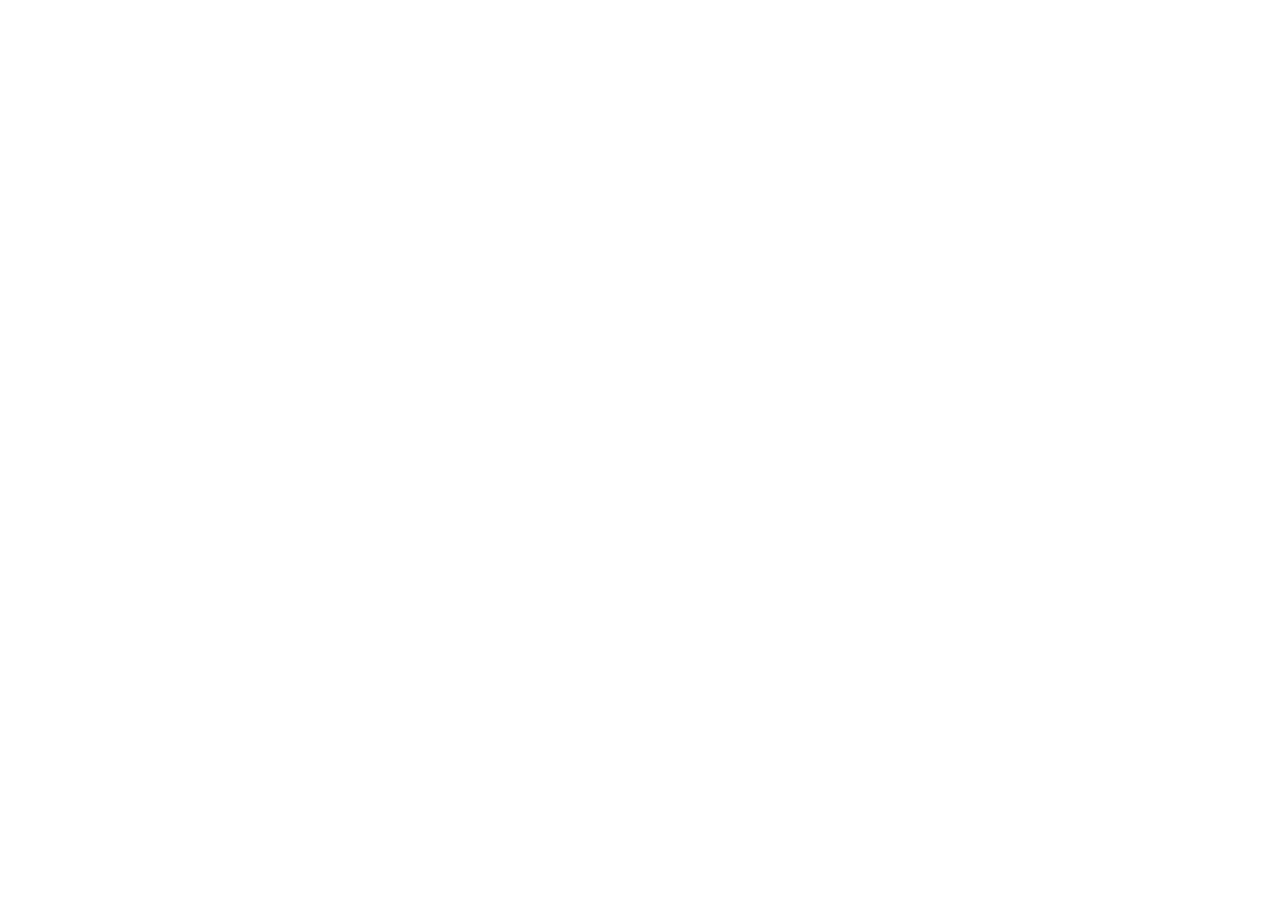
==== commit f51500d7: "Update index1.html" ====
--- a/index1.html
+++ b/index1.html
@@ -50,18 +50,14 @@
         <script src="data/Voiesdedplacement_7.js"></script>
         <script src="data/Axesduprogramme_8.js"></script>
         <script>
+			/* ============================================================
+           UTILITAIRES
+        ============================================================ */
         var highlightLayer;
         function highlightFeature(e) {
             highlightLayer = e.target;
             highlightLayer.openPopup();
         }
-        var map = L.map('map', {
-            zoomControl:false, maxZoom:28, minZoom:1
-        })
-        var hash = new L.Hash(map);
-        map.attributionControl.setPrefix('<a href="https://github.com/tomchadwin/qgis2web" target="_blank">qgis2web</a> &middot; <a href="https://leafletjs.com" title="A JS library for interactive maps">Leaflet</a> &middot; <a href="https://qgis.org">QGIS</a>');
-        var autolinker = new Autolinker({truncate: {length: 30, location: 'smart'}});
-        // remove popup's row if "visible-with-data"
         function removeEmptyRowsFromPopupContent(content, feature) {
          var tempDiv = document.createElement('div');
          tempDiv.innerHTML = content;
@@ -122,6 +118,20 @@
                 popup._contentNode.classList.remove('media');
             }
         }
+			 /* ============================================================
+           INITIALISATION DE LA CARTE
+        ============================================================ */
+
+			var map = L.map('map', { zoomControl: false, maxZoom: 28, minZoom: 1 });
+        var hash = new L.Hash(map);
+
+        map.attributionControl.setPrefix(
+            '<a href="https://github.com/tomchadwin/qgis2web" target="_blank">qgis2web</a> &middot; ' +
+            '<a href="https://leafletjs.com" title="A JS library for interactive maps">Leaflet</a> &middot; ' +
+            '<a href="https://qgis.org">QGIS</a>'
+        );
+
+        var autolinker = new Autolinker({ truncate: { length: 30, location: 'smart' } });
         var title = new L.Control({'position':'topright'});
         title.onAdd = function (map) {
             this._div = L.DomUtil.create('div', 'info');
@@ -152,6 +162,10 @@
                 map.fitBounds(bounds_group.getBounds());
             }
         }
+ /* ============================================================
+           FONDS DE CARTE
+        ============================================================ */
+			
         map.createPane('pane_OpenStreetMap_0');
         map.getPane('pane_OpenStreetMap_0').style.zIndex = 400;
         var layer_OpenStreetMap_0 = L.tileLayer('https://tile.openstreetmap.org/{z}/{x}/{y}.png', {
@@ -165,19 +179,12 @@
         });
         layer_OpenStreetMap_0;
         map.addLayer(layer_OpenStreetMap_0);
+			/* ============================================================
+           COUCHE 2 – LIMITES COMMUNALES
+        ============================================================ */
         function pop_Limitescommunale_1(feature, layer) {
-            layer.on({
-                mouseout: function(e) {
-                    if (typeof layer.closePopup == 'function') {
-                        layer.closePopup();
-                    } else {
-                        layer.eachLayer(function(feature){
-                            feature.closePopup()
-                        });
-                    }
-                },
-                mouseover: highlightFeature,
-            });
+        layer.off('mouseover');
+            layer.off('mouseout');
             var popupContent = '<table>\
                     <tr>\
                         <td colspan="2">' + (feature.properties['fid'] !== null ? autolinker.link(String(feature.properties['fid']).replace(/'/g, '\'').toLocaleString()) : '') + '</td>\
@@ -268,19 +275,12 @@
         });
         bounds_group.addLayer(layer_Limitescommunale_1);
         map.addLayer(layer_Limitescommunale_1);
+			 /* ============================================================
+           COUCHE 3 – ZONES NATURELLES N2000
+        ============================================================ */
         function pop_zonesncessitantlavisdugestionnaireN2000_2(feature, layer) {
-            layer.on({
-                mouseout: function(e) {
-                    if (typeof layer.closePopup == 'function') {
-                        layer.closePopup();
-                    } else {
-                        layer.eachLayer(function(feature){
-                            feature.closePopup()
-                        });
-                    }
-                },
-                mouseover: highlightFeature,
-            });
+          layer.off('mouseover');
+            layer.off('mouseout');
             var popupContent = '<table>\
                     <tr>\
                         <td colspan="2">' + (feature.properties['fid'] !== null ? autolinker.link(String(feature.properties['fid']).replace(/'/g, '\'').toLocaleString()) : '') + '</td>\
@@ -412,19 +412,12 @@
         });
         bounds_group.addLayer(layer_zonesncessitantlavisdugestionnaireN2000_2);
         map.addLayer(layer_zonesncessitantlavisdugestionnaireN2000_2);
+			 /* ============================================================
+           COUCHE 4 – LABEL MONUMENTS HISTORIQUES
+        ============================================================ */
         function pop_LabelMonumentshistorique_3(feature, layer) {
-            layer.on({
-                mouseout: function(e) {
-                    if (typeof layer.closePopup == 'function') {
-                        layer.closePopup();
-                    } else {
-                        layer.eachLayer(function(feature){
-                            feature.closePopup()
-                        });
-                    }
-                },
-                mouseover: highlightFeature,
-            });
+            layer.off('mouseover');
+            layer.off('mouseout');
             var popupContent = '<table>\
                     <tr>\
                         <td colspan="2"><strong>appelation</strong><br />' + (feature.properties['appelation'] !== null ? autolinker.link(String(feature.properties['appelation']).replace(/'/g, '\'').toLocaleString()) : '') + '</td>\
@@ -487,19 +480,12 @@
         });
         bounds_group.addLayer(layer_LabelMonumentshistorique_3);
         map.addLayer(layer_LabelMonumentshistorique_3);
+			 /* ============================================================
+           COUCHE 5 – ZONE DE PRÉSOMPTION ARCHÉOLOGIQUE
+        ============================================================ */
         function pop_ZonesdepresomptiondeprescriptionArcheologique_4(feature, layer) {
-            layer.on({
-                mouseout: function(e) {
-                    if (typeof layer.closePopup == 'function') {
-                        layer.closePopup();
-                    } else {
-                        layer.eachLayer(function(feature){
-                            feature.closePopup()
-                        });
-                    }
-                },
-                mouseover: highlightFeature,
-            });
+            layer.off('mouseover');
+            layer.off('mouseout');
             var popupContent = '<table>\
                     <tr>\
                         <td colspan="2">' + (feature.properties['IDENTIFIAN'] !== null ? autolinker.link(String(feature.properties['IDENTIFIAN']).replace(/'/g, '\'').toLocaleString()) : '') + '</td>\
@@ -562,6 +548,10 @@
         });
         bounds_group.addLayer(layer_ZonesdepresomptiondeprescriptionArcheologique_4);
         map.addLayer(layer_ZonesdepresomptiondeprescriptionArcheologique_4);
+
+			 /* ============================================================
+           COUCHE 6 – PATRIMOINE LINÉAIRE
+        ============================================================ */
         function pop_Patrimoinelineaire_5(feature, layer) {
             layer.on({
                 mouseout: function(e) {
@@ -630,19 +620,15 @@
         });
         bounds_group.addLayer(layer_Patrimoinelineaire_5);
         map.addLayer(layer_Patrimoinelineaire_5);
+
+			/* ============================================================
+           COUCHE 7 – SITES HISTORIQUES
+           CORRECTION : pointToLayer utilise L.shapeMarker pour Lavoir
+                        (triangle bleu), L.marker pour les autres types.
+        ============================================================ */
         function pop_Siteshistoriques_6(feature, layer) {
-            layer.on({
-                mouseout: function(e) {
-                    if (typeof layer.closePopup == 'function') {
-                        layer.closePopup();
-                    } else {
-                        layer.eachLayer(function(feature){
-                            feature.closePopup()
-                        });
-                    }
-                },
-                mouseover: highlightFeature,
-            });
+           layer.off('mouseover');
+            layer.off('mouseout');
             var popupContent = '<table>\
                     <tr>\
                         <td colspan="2"><strong>historic</strong><br />' + (feature.properties['historic'] !== null ? autolinker.link(String(feature.properties['historic']).replace(/'/g, '\'').toLocaleString()) : '') + '</td>\
@@ -672,36 +658,36 @@
         rotationAngle: 0.5934122000000001,
         rotationOrigin: 'center center',
         icon: L.icon({
-            iconUrl: 'markers/Siteshistoriques_6.svg',
+            iconUrl: 'markers/bunker.svg',
             iconSize: [15.2, 15.2]
         }),
                 interactive: true,
             }
-                    break;
+                   
                 case 'Calvaire':
                     return {
                 pane: 'pane_Siteshistoriques_6',
         rotationAngle: 0.5934122000000001,
         rotationOrigin: 'center center',
         icon: L.icon({
-            iconUrl: 'markers/Siteshistoriques_6.svg',
+            iconUrl: 'markers/christian.svg',
             iconSize: [15.2, 15.2]
         }),
                 interactive: true,
             }
-                    break;
+                   
                 case 'Fontaine':
                     return {
                 pane: 'pane_Siteshistoriques_6',
         rotationAngle: 0.5934122000000001,
         rotationOrigin: 'center center',
         icon: L.icon({
-            iconUrl: 'markers/Siteshistoriques_6.svg',
+            iconUrl: 'markers/fountain.svg',
             iconSize: [15.2, 15.2]
         }),
                 interactive: true,
             }
-                    break;
+                  
                 case 'Lavoir':
                     return {
                 pane: 'pane_Siteshistoriques_6',
@@ -718,139 +704,138 @@
                 fillColor: 'rgba(31,120,180,1.0)',
                 interactive: true,
             }
-                    break;
+                   
                 case 'Manoir':
                     return {
                 pane: 'pane_Siteshistoriques_6',
         rotationAngle: 0.5934122000000001,
         rotationOrigin: 'center center',
         icon: L.icon({
-            iconUrl: 'markers/Siteshistoriques_6.svg',
+            iconUrl: 'markers/manor.svg',
             iconSize: [15.2, 15.2]
         }),
                 interactive: true,
             }
-                    break;
+                   
                 case 'Memorial':
                     return {
                 pane: 'pane_Siteshistoriques_6',
         rotationAngle: 0.5934122000000001,
         rotationOrigin: 'center center',
         icon: L.icon({
-            iconUrl: 'markers/Siteshistoriques_6.svg',
+            iconUrl: 'markers/memorial.svg',
             iconSize: [15.2, 15.2]
         }),
                 interactive: true,
             }
-                    break;
+                  
                 case 'Ruines':
                     return {
                 pane: 'pane_Siteshistoriques_6',
         rotationAngle: 0.5934122000000001,
         rotationOrigin: 'center center',
         icon: L.icon({
-            iconUrl: 'markers/Siteshistoriques_6.svg',
+            iconUrl: 'markers/tower_defensive.svg',
             iconSize: [15.2, 15.2]
         }),
                 interactive: true,
             }
-                    break;
+                  
                 case 'Sanctuaire de bord de route':
                     return {
                 pane: 'pane_Siteshistoriques_6',
         rotationAngle: 0.5934122000000001,
         rotationOrigin: 'center center',
         icon: L.icon({
-            iconUrl: 'markers/Siteshistoriques_6.svg',
+            iconUrl: 'markers/christian_1.svg',
             iconSize: [15.2, 15.2]
         }),
                 interactive: true,
             }
-                    break;
+                   
                 case 'Chapelle':
                     return {
                 pane: 'pane_Siteshistoriques_6',
         rotationAngle: 0.5934122000000001,
         rotationOrigin: 'center center',
         icon: L.icon({
-            iconUrl: 'markers/Siteshistoriques_6.svg',
+            iconUrl: 'markers/bell_tower.svg',
             iconSize: [15.2, 15.2]
         }),
                 interactive: true,
             }
-                    break;
+                  
                 case 'Site archaeologique':
                     return {
                 pane: 'pane_Siteshistoriques_6',
         rotationAngle: 0.5585056,
         rotationOrigin: 'center center',
         icon: L.icon({
-            iconUrl: 'markers/Siteshistoriques_6.svg',
+            iconUrl: 'markers/archaeological_site.svg',
             iconSize: [15.2, 15.2]
         }),
                 interactive: true,
             }
-                    break;
+                    
                 case 'Maison':
                     return {
                 pane: 'pane_Siteshistoriques_6',
         rotationAngle: 0.5934122000000001,
         rotationOrigin: 'center center',
         icon: L.icon({
-            iconUrl: 'markers/Siteshistoriques_6.svg',
+            iconUrl: 'markers/house.svg',
             iconSize: [15.2, 15.2]
         }),
                 interactive: true,
             }
-                    break;
+                  
                 case 'Moulin':
                     return {
                 pane: 'pane_Siteshistoriques_6',
         rotationAngle: 0.5934122000000001,
         rotationOrigin: 'center center',
         icon: L.icon({
-            iconUrl: 'markers/Siteshistoriques_6.svg',
+            iconUrl: 'markers/windmill.svg',
             iconSize: [15.2, 15.2]
         }),
                 interactive: true,
             }
-                    break;
+                
                 case 'Monument Lindeberg':
                     return {
                 pane: 'pane_Siteshistoriques_6',
         rotationAngle: 0.5934122000000001,
         rotationOrigin: 'center center',
         icon: L.icon({
-            iconUrl: 'markers/Siteshistoriques_6.svg',
+            iconUrl: 'markers/museum.svg',
             iconSize: [15.2, 15.2]
         }),
                 interactive: true,
             }
-                    break;
+                  
                 case 'Puit':
                     return {
                 pane: 'pane_Siteshistoriques_6',
         rotationAngle: 0.0,
         rotationOrigin: 'center center',
         icon: L.icon({
-            iconUrl: 'markers/Siteshistoriques_6.svg',
+            iconUrl: 'markers/fountain.svg',
             iconSize: [15.2, 15.2]
         }),
                 interactive: true,
             }
-                    break;
+               
                 case 'Pêcherie':
                     return {
                 pane: 'pane_Siteshistoriques_6',
         rotationAngle: 0.5934122000000001,
         rotationOrigin: 'center center',
         icon: L.icon({
-            iconUrl: 'markers/Siteshistoriques_6.svg',
+            iconUrl: 'markers/fish.svg',
             iconSize: [15.2, 15.2]
         }),
                 interactive: true,
             }
-                    break;
             }
         }
         map.createPane('pane_Siteshistoriques_6');
@@ -864,15 +849,21 @@
             pane: 'pane_Siteshistoriques_6',
             onEachFeature: pop_Siteshistoriques_6,
             pointToLayer: function (feature, latlng) {
-                var context = {
-                    feature: feature,
-                    variables: {}
-                };
-                return L.marker(latlng, style_Siteshistoriques_6_0(feature));
+                var style  = style_Siteshistoriques_6_0(feature));
+                  /* CORRECTION : si le style définit une 'shape' (ex: Lavoir),
+                   on utilise L.shapeMarker ; sinon L.marker classique. */
+                if (style && style.shape) {
+                    return L.shapeMarker(latlng, style);
+                }
+                return L.marker(latlng, style);
             },
         });
         bounds_group.addLayer(layer_Siteshistoriques_6);
         map.addLayer(layer_Siteshistoriques_6);
+
+			/* ============================================================
+           COUCHE 8 – VOIES DE DÉPLACEMENT
+        ============================================================ */
         function pop_Voiesdedplacement_7(feature, layer) {
             layer.on({
                 mouseout: function(e) {
@@ -1023,19 +1014,12 @@
         });
         bounds_group.addLayer(layer_Voiesdedplacement_7);
         map.addLayer(layer_Voiesdedplacement_7);
+			  /* ============================================================
+           COUCHE 9 – AXES DU PROGRAMME
+        ============================================================ */
         function pop_Axesduprogramme_8(feature, layer) {
-            layer.on({
-                mouseout: function(e) {
-                    if (typeof layer.closePopup == 'function') {
-                        layer.closePopup();
-                    } else {
-                        layer.eachLayer(function(feature){
-                            feature.closePopup()
-                        });
-                    }
-                },
-                mouseover: highlightFeature,
-            });
+            layer.off('mouseover');
+            layer.off('mouseout');
             var popupContent = '<table>\
                     <tr>\
                         <td colspan="2"><strong>Nom</strong><br />' + (feature.properties['Nom'] !== null ? autolinker.link(String(feature.properties['Nom']).replace(/'/g, '\'').toLocaleString()) : '') + '</td>\
@@ -1186,25 +1170,22 @@
         });
         bounds_group.addLayer(layer_Axesduprogramme_8);
         map.addLayer(layer_Axesduprogramme_8);
-        const url = {"Nominatim OSM": "https://nominatim.openstreetmap.org/search?format=geojson&addressdetails=1&",
-        "France BAN": "https://api-adresse.data.gouv.fr/search/?"}
+
+			  /* ============================================================
+           RECHERCHE D'ADRESSE (France BAN)
+        ============================================================ */
         var photonControl = L.control.photon({
-            url: url["France BAN"],
+            url: 'https://api-adresse.data.gouv.fr/search/?',
             feedbackLabel: '',
             position: 'topleft',
             includePosition: true,
             initial: true,
-            // resultsHandler: myHandler,
         }).addTo(map);
-        photonControl._container.childNodes[0].style.borderRadius="10px"
-        // Create a variable to store the geoJSON data
+        photonControl._container.childNodes[0].style.borderRadius = '10px';
+
         var x = null;
-        // Create a variable to store the marker
-        var marker = null;
-        // Add an event listener to the Photon control to create a marker from the returned geoJSON data
         var z = null;
         photonControl.on('selected', function(e) {
-            console.log(photonControl.search.resultsContainer);
             if (x != null) {
                 map.removeLayer(obj3.marker);
                 map.removeLayer(x);
@@ -1214,56 +1195,50 @@
             var label = typeof obj2.gcd.properties.label === 'undefined' ? obj2.gcd.properties.display_name : obj2.gcd.properties.label;
             obj3.marker = L.marker(x.getLayers()[0].getLatLng()).bindPopup(label).addTo(map);
             map.setView(x.getLayers()[0].getLatLng(), 17);
-            z = typeof e.choice.properties.label === 'undefined'? e.choice.properties.display_name : e.choice.properties.label;
-            console.log(e);
+            z = typeof e.choice.properties.label === 'undefined' ? e.choice.properties.display_name : e.choice.properties.label;
             e.target.input.value = z;
         });
-        var search = document.getElementsByClassName("leaflet-photon leaflet-control")[0];
-        search.classList.add("leaflet-control-search")
-        search.style.display = "flex";
-        search.style.backgroundColor="rgba(255,255,255,0.5)" 
-
-        // Create the new button element
-        var button = document.createElement("div");
-        button.id = "gcd-button-control";
-        button.className = "gcd-gl-btn fa fa-search search-button";
-
-        // Insert the button at the beginning of the search control
+
+        var search = document.getElementsByClassName('leaflet-photon leaflet-control')[0];
+        search.classList.add('leaflet-control-search');
+        search.style.display = 'flex';
+        search.style.backgroundColor = 'rgba(255,255,255,0.5)';
+
+        var button = document.createElement('div');
+        button.id = 'gcd-button-control';
+        button.className = 'gcd-gl-btn fa fa-search search-button';
         search.insertBefore(button, search.firstChild);
-        last = search.lastChild;
-        last.style.display = "none";
-        button.addEventListener("click", function (e) {
-            if (last.style.display === "none") {
-                last.style.display = "block";
-            } else {
-                last.style.display = "none";
-            }
-        });
+
+        var last = search.lastChild;
+        last.style.display = 'none';
+        button.addEventListener('click', function() {
+            last.style.display = (last.style.display === 'none') ? 'block' : 'none';
+        });
+
+			 /* ============================================================
+           ARBRE DE COUCHES (LÉGENDE)
+           CORRECTIONS : accents dans "Voies de déplacement" et "Mobilité douce"
+        ============================================================ */
         var overlaysTree = [
         {label: '<b>Programme</b>',  selectAllCheckbox: true, children: [
-            {label: 'Axes du programme<br /><table><tr><td style="text-align: center;"><img src="legend/Axesduprogramme_8_Attractiviteaccompagnementdesacteurs0.png" /></td><td>Attractivite & accompagnement des acteurs</td></tr><tr><td style="text-align: center;"><img src="legend/Axesduprogramme_8_Cadredevie1.png" /></td><td>Cadre de vie</td></tr><tr><td style="text-align: center;"><img src="legend/Axesduprogramme_8_LiensocialSolidarite2.png" /></td><td>Lien social & Solidarite</td></tr><tr><td style="text-align: center;"><img src="legend/Axesduprogramme_8_Repondreauxenjeuxdelongterme3.png" /></td><td>Repondre aux enjeux de long terme</td></tr><tr><td style="text-align: center;"><img src="legend/Axesduprogramme_8_Voiesdecirculationdeplacements4.png" /></td><td>Voies de circulation & deplacements</td></tr></table>', layer: layer_Axesduprogramme_8},
-            {label: 'Voies de déplacement<br /><table><tr><td style="text-align: center;"><img src="legend/Voiesdedplacement_7_Circuit10.png" /></td><td>Circuit 1</td></tr><tr><td style="text-align: center;"><img src="legend/Voiesdedplacement_7_Circuit21.png" /></td><td>Circuit 2</td></tr><tr><td style="text-align: center;"><img src="legend/Voiesdedplacement_7_CircuitPenvenanEst2.png" /></td><td>Circuit Penvenan Est</td></tr><tr><td style="text-align: center;"><img src="legend/Voiesdedplacement_7_CircuitPenvenanOuest3.png" /></td><td>Circuit Penvenan Ouest</td></tr><tr><td style="text-align: center;"><img src="legend/Voiesdedplacement_7_Voieverte4.png" /></td><td>Voie verte</td></tr><tr><td style="text-align: center;"><img src="legend/Voiesdedplacement_7_Liaisoncircuits1et25.png" /></td><td>Liaison circuits 1 et 2</td></tr><tr><td style="text-align: center;"><img src="legend/Voiesdedplacement_7_DeviationSamedimatin6.png" /></td><td>Deviation Samedi matin</td></tr><tr><td style="text-align: center;"><img src="legend/Voiesdedplacement_7_ContinuitéMobilitédoucevélopiéton7.png" /></td><td>Continuité Mobilité douce (vélo/piéton)</td></tr></table>', layer: layer_Voiesdedplacement_7},]},
+            {label: 'Axes du programme<br /><table><tr><td style="text-align: center;"><img src="legend/Axesduprogramme_8_Attractiviteaccompagnementdesacteurs0.png" /></td><td>Attractivite &amp; accompagnement des acteurs</td></tr><tr><td style="text-align: center;"><img src="legend/Axesduprogramme_8_Cadredevie1.png" /></td><td>Cadre de vie</td></tr><tr><td style="text-align: center;"><img src="legend/Axesduprogramme_8_LiensocialSolidarite2.png" /></td><td>Lien social &amp; Solidarité</td></tr><tr><td style="text-align: center;"><img src="legend/Axesduprogramme_8_Repondreauxenjeuxdelongterme3.png" /></td><td>Répondre aux enjeux de long terme</td></tr><tr><td style="text-align: center;"><img src="legend/Axesduprogramme_8_Voiesdecirculationdeplacements4.png" /></td><td>Voies de circulation &amp; déplacements</td></tr></table>', layer: layer_Axesduprogramme_8},
+            {label: 'Voies de déplacement<br /><table><tr><td style="text-align: center;"><img src="legend/Voiesdedplacement_7_Circuit10.png" /></td><td>Circuit 1</td></tr><tr><td style="text-align: center;"><img src="legend/Voiesdedplacement_7_Circuit21.png" /></td><td>Circuit 2</td></tr><tr><td style="text-align: center;"><img src="legend/Voiesdedplacement_7_CircuitPenvenanEst2.png" /></td><td>Circuit Penvénan Est</td></tr><tr><td style="text-align: center;"><img src="legend/Voiesdedplacement_7_CircuitPenvenanOuest3.png" /></td><td>Circuit Penvénan Ouest</td></tr><tr><td style="text-align: center;"><img src="legend/Voiesdedplacement_7_Voieverte4.png" /></td><td>Voie verte</td></tr><tr><td style="text-align: center;"><img src="legend/Voiesdedplacement_7_Liaisoncircuits1et25.png" /></td><td>Liaison circuits 1 et 2</td></tr><tr><td style="text-align: center;"><img src="legend/Voiesdedplacement_7_DeviationSamedimatin6.png" /></td><td>Déviation Samedi matin</td></tr><tr><td style="text-align: center;"><img src="legend/Voiesdedplacement_7_ContinuitéMobilitédoucevélopiéton7.png" /></td><td>Continuité Mobilité douce (vélo/piéton)</td></tr></table>', layer: layer_Voiesdedplacement_7},]},
         {label: '<b>Patrimoine</b>',  selectAllCheckbox: true, children: [
             {label: 'Sites historiques <br /><table><tr><td style="text-align: center;"><img src="legend/Siteshistoriques_6_Bunker0.png" /></td><td>Bunker</td></tr><tr><td style="text-align: center;"><img src="legend/Siteshistoriques_6_Calvaire1.png" /></td><td>Calvaire</td></tr><tr><td style="text-align: center;"><img src="legend/Siteshistoriques_6_Fontaine2.png" /></td><td>Fontaine</td></tr><tr><td style="text-align: center;"><img src="legend/Siteshistoriques_6_Lavoir3.png" /></td><td>Lavoir</td></tr><tr><td style="text-align: center;"><img src="legend/Siteshistoriques_6_Manoir4.png" /></td><td>Manoir</td></tr><tr><td style="text-align: center;"><img src="legend/Siteshistoriques_6_Memorial5.png" /></td><td>Memorial</td></tr><tr><td style="text-align: center;"><img src="legend/Siteshistoriques_6_Ruines6.png" /></td><td>Ruines</td></tr><tr><td style="text-align: center;"><img src="legend/Siteshistoriques_6_Sanctuairedebordderoute7.png" /></td><td>Sanctuaire de bord de route</td></tr><tr><td style="text-align: center;"><img src="legend/Siteshistoriques_6_Chapelle8.png" /></td><td>Chapelle</td></tr><tr><td style="text-align: center;"><img src="legend/Siteshistoriques_6_Sitearchaeologique9.png" /></td><td>Site archaeologique</td></tr><tr><td style="text-align: center;"><img src="legend/Siteshistoriques_6_Maison10.png" /></td><td>Maison</td></tr><tr><td style="text-align: center;"><img src="legend/Siteshistoriques_6_Moulin11.png" /></td><td>Moulin</td></tr><tr><td style="text-align: center;"><img src="legend/Siteshistoriques_6_MonumentLindeberg12.png" /></td><td>Monument Lindeberg</td></tr><tr><td style="text-align: center;"><img src="legend/Siteshistoriques_6_Puit13.png" /></td><td>Puit</td></tr><tr><td style="text-align: center;"><img src="legend/Siteshistoriques_6_Pêcherie14.png" /></td><td>Pêcherie</td></tr></table>', layer: layer_Siteshistoriques_6},
             {label: '<img src="legend/Patrimoinelineaire_5.png" /> Patrimoine lineaire', layer: layer_Patrimoinelineaire_5},
-            {label: '<img src="legend/ZonesdepresomptiondeprescriptionArcheologique_4.png" /> Zones de presomption de prescription Archeologique', layer: layer_ZonesdepresomptiondeprescriptionArcheologique_4},
+            {label: '<img src="legend/ZonesdepresomptiondeprescriptionArcheologique_4.png" /> Zones de présomption de prescription Archeologique', layer: layer_ZonesdepresomptiondeprescriptionArcheologique_4},
             {label: '<img src="legend/LabelMonumentshistorique_3.png" /> Label Monuments historique', layer: layer_LabelMonumentshistorique_3},]},
         {label: '<b>HabitatsNaturels</b>', collapsed: true, selectAllCheckbox: true, children: [
-            {label: '<img src="legend/zonesncessitantlavisdugestionnaireN2000_2.png" /> zones nécessitant l\'avis du gestionnaire N2000', layer: layer_zonesncessitantlavisdugestionnaireN2000_2},]},
+            {label: '<img src="legend/zonesncessitantlavisdugestionnaireN2000_2.png" /> Zones nécessitant l\'avis du gestionnaire N2000', layer: layer_zonesncessitantlavisdugestionnaireN2000_2},]},
         {label: '<b>Administratif</b>', collapsed: true, selectAllCheckbox: true, children: [
             {label: '<img src="legend/Limitescommunale_1.png" /> Limites communale', layer: layer_Limitescommunale_1},]},
         {label: '<b>Fond</b>', collapsed: true, selectAllCheckbox: true, children: [
             {label: "OpenStreetMap", layer: layer_OpenStreetMap_0, radioGroup: 'bm' },]},]
-        var lay = L.control.layers.tree(null, overlaysTree,{
-            //namedToggle: true,
-            //selectorBack: false,
-            //closedSymbol: '&#8862; &#x1f5c0;',
-            //openedSymbol: '&#8863; &#x1f5c1;',
-            //collapseAll: 'Collapse all',
-            //expandAll: 'Expand all',
-            collapsed: false, 
-        });
+        var lay = L.control.layers.tree(null, overlaysTree, { collapsed: false });
         lay.addTo(map);
+			    /* ============================================================
+           GESTION HAUTEUR DE LA LISTE DES COUCHES
+        ============================================================ */
 		document.addEventListener("DOMContentLoaded", function() {
             // set new Layers List height which considers toggle icon
             function newLayersListHeight() {
@@ -1313,7 +1288,10 @@
                     isLayersListExpanded = !isLayersListExpanded;
                 }, 500);
             }  
-        });       
+        });   
+			 /* ============================================================
+           LABELS & FIT BOUNDS
+        ============================================================ */
         setBounds();
         var i = 0;
         layer_Axesduprogramme_8.eachLayer(function(layer) {
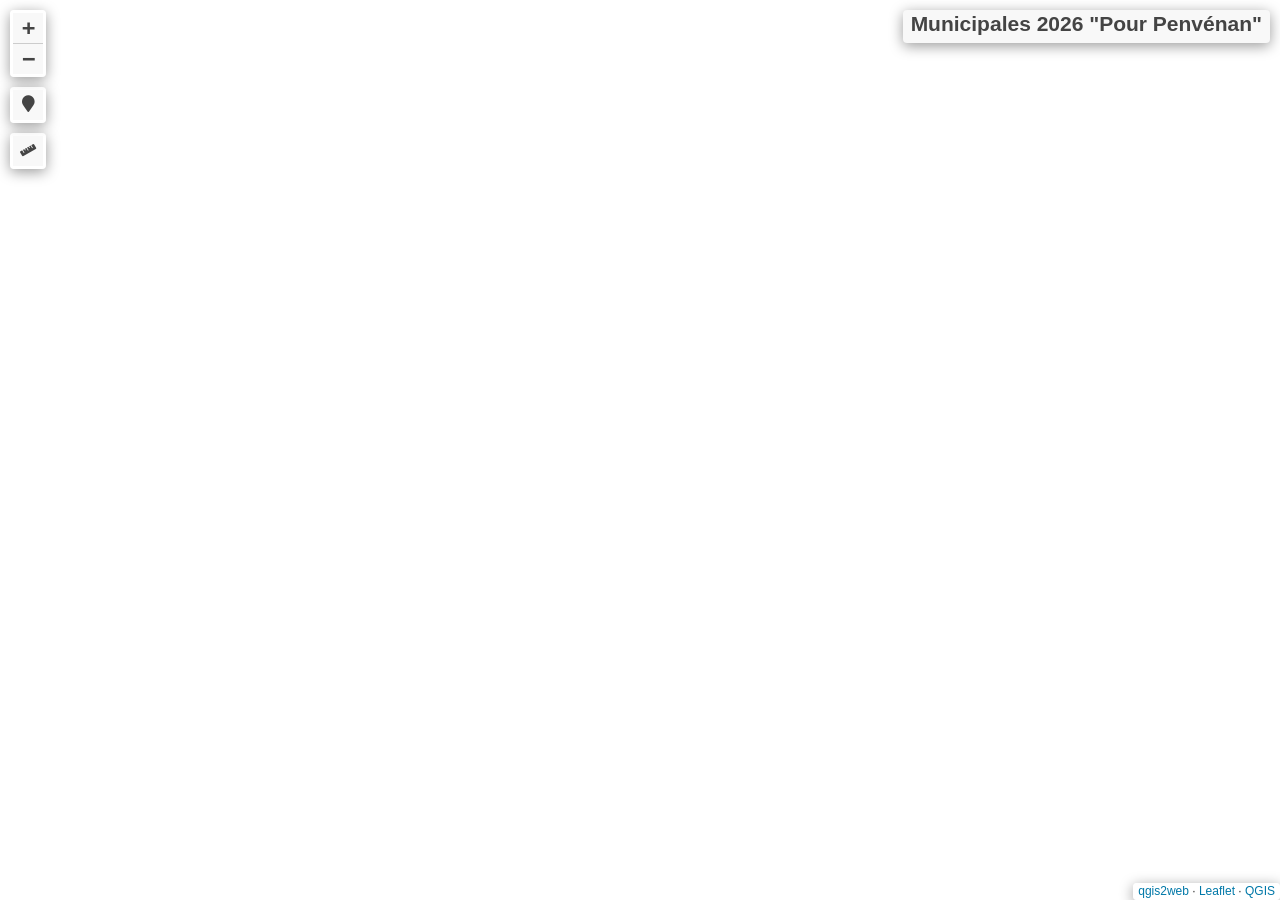
==== commit 2fc0e861: "Add files via upload" ====
--- a/index1.html
+++ b/index1.html
@@ -41,16 +41,16 @@
         <script src="js/labels.js"></script>
         <script src="js/leaflet.photon.js"></script>
         <script src="js/leaflet-measure.js"></script>
-        <script src="data/Limitescommunale_1.js"></script>
-        <script src="data/zonesncessitantlavisdugestionnaireN2000_2.js"></script>
-        <script src="data/LabelMonumentshistorique_3.js"></script>
-        <script src="data/ZonesdepresomptiondeprescriptionArcheologique_4.js"></script>
-        <script src="data/Patrimoinelineaire_5.js"></script>
-        <script src="data/Siteshistoriques_6.js"></script>
-        <script src="data/Voiesdedplacement_7.js"></script>
-        <script src="data/Axesduprogramme_8.js"></script>
+        <script src="data/Limitescommunale_2.js"></script>
+        <script src="data/zonesncessitantlavisdugestionnaireN2000_3.js"></script>
+        <script src="data/LabelMonumentshistorique_4.js"></script>
+        <script src="data/ZonedePresomptionArcheologique_5.js"></script>
+        <script src="data/Patrimoinelineaire_6.js"></script>
+        <script src="data/Siteshistoriques_7.js"></script>
+        <script src="data/Voiesdedplacement_8.js"></script>
+        <script src="data/Axesduprogramme_9.js"></script>
         <script>
-			/* ============================================================
+        /* ============================================================
            UTILITAIRES
         ============================================================ */
         var highlightLayer;
@@ -58,20 +58,21 @@
             highlightLayer = e.target;
             highlightLayer.openPopup();
         }
+
         function removeEmptyRowsFromPopupContent(content, feature) {
-         var tempDiv = document.createElement('div');
-         tempDiv.innerHTML = content;
-         var rows = tempDiv.querySelectorAll('tr');
-         for (var i = 0; i < rows.length; i++) {
-             var td = rows[i].querySelector('td.visible-with-data');
-             var key = td ? td.id : '';
-             if (td && td.classList.contains('visible-with-data') && feature.properties[key] == null) {
-                 rows[i].parentNode.removeChild(rows[i]);
-             }
-         }
-         return tempDiv.innerHTML;
-        }
-        // modify popup if contains media
+            var tempDiv = document.createElement('div');
+            tempDiv.innerHTML = content;
+            var rows = tempDiv.querySelectorAll('tr');
+            for (var i = 0; i < rows.length; i++) {
+                var td = rows[i].querySelector('td.visible-with-data');
+                var key = td ? td.id : '';
+                if (td && td.classList.contains('visible-with-data') && feature.properties[key] == null) {
+                    rows[i].parentNode.removeChild(rows[i]);
+                }
+            }
+            return tempDiv.innerHTML;
+        }
+
         function addClassToPopupIfMedia(content, popup) {
             var tempDiv = document.createElement('div');
             tempDiv.innerHTML = content;
@@ -80,19 +81,14 @@
                 var src = imgTd.getAttribute('src');
                 if (/\.(jpg|jpeg|png|gif|bmp|webp|avif)$/i.test(src)) {
                     popup._contentNode.classList.add('media');
-                    setTimeout(function() {
-                        popup.update();
-                    }, 10);
+                    setTimeout(function() { popup.update(); }, 10);
                 } else if (/\.(mp3|wav|ogg|aac)$/i.test(src)) {
                     var audio = document.createElement('audio');
                     audio.controls = true;
                     audio.src = src;
                     imgTd.parentNode.replaceChild(audio, imgTd);
                     popup._contentNode.classList.add('media');
-                    setTimeout(function() {
-                        popup.setContent(tempDiv.innerHTML);
-                        popup.update();
-                    }, 10);
+                    setTimeout(function() { popup.setContent(tempDiv.innerHTML); popup.update(); }, 10);
                 } else if (/\.(mp4|webm|ogg|mov)$/i.test(src)) {
                     var video = document.createElement('video');
                     video.controls = true;
@@ -103,14 +99,8 @@
                     video.style.maxWidth = "60vw";
                     imgTd.parentNode.replaceChild(video, imgTd);
                     popup._contentNode.classList.add('media');
-                    // Aggiorna il popup quando il video carica i metadati
-                    video.addEventListener('loadedmetadata', function() {
-                        popup.update();
-                    });
-                    setTimeout(function() {
-                        popup.setContent(tempDiv.innerHTML);
-                        popup.update();
-                    }, 10);
+                    video.addEventListener('loadedmetadata', function() { popup.update(); });
+                    setTimeout(function() { popup.setContent(tempDiv.innerHTML); popup.update(); }, 10);
                 } else {
                     popup._contentNode.classList.remove('media');
                 }
@@ -118,11 +108,11 @@
                 popup._contentNode.classList.remove('media');
             }
         }
-			 /* ============================================================
+
+        /* ============================================================
            INITIALISATION DE LA CARTE
         ============================================================ */
-
-			var map = L.map('map', { zoomControl: false, maxZoom: 28, minZoom: 1 });
+        var map = L.map('map', { zoomControl: false, maxZoom: 28, minZoom: 1 });
         var hash = new L.Hash(map);
 
         map.attributionControl.setPrefix(
@@ -132,20 +122,21 @@
         );
 
         var autolinker = new Autolinker({ truncate: { length: 30, location: 'smart' } });
-        var title = new L.Control({'position':'topright'});
-        title.onAdd = function (map) {
+
+        var title = new L.Control({ position: 'topright' });
+        title.onAdd = function(map) {
             this._div = L.DomUtil.create('div', 'info');
             this.update();
             return this._div;
         };
-        title.update = function () {
-            this._div.innerHTML = '<h2>Municipales 2026 "Pour Penvénan" </h2>';
+        title.update = function() {
+            this._div.innerHTML = '<h2>Municipales 2026 "Pour Penvénan"</h2>';
         };
         title.addTo(map);
-        var zoomControl = L.control.zoom({
-            position: 'topleft'
-        }).addTo(map);
-        L.control.locate({locateOptions: {maxZoom: 19}}).addTo(map);
+
+        L.control.zoom({ position: 'topleft' }).addTo(map);
+        L.control.locate({ locateOptions: { maxZoom: 19 } }).addTo(map);
+
         var measureControl = new L.Control.Measure({
             position: 'topleft',
             primaryLengthUnit: 'meters',
@@ -156,101 +147,74 @@
         measureControl.addTo(map);
         document.getElementsByClassName('leaflet-control-measure-toggle')[0].innerHTML = '';
         document.getElementsByClassName('leaflet-control-measure-toggle')[0].className += ' fas fa-ruler';
+
         var bounds_group = new L.featureGroup([]);
         function setBounds() {
             if (bounds_group.getLayers().length) {
                 map.fitBounds(bounds_group.getBounds());
             }
         }
- /* ============================================================
+
+        /* ============================================================
            FONDS DE CARTE
         ============================================================ */
-			
         map.createPane('pane_OpenStreetMap_0');
         map.getPane('pane_OpenStreetMap_0').style.zIndex = 400;
         var layer_OpenStreetMap_0 = L.tileLayer('https://tile.openstreetmap.org/{z}/{x}/{y}.png', {
             pane: 'pane_OpenStreetMap_0',
             opacity: 1.0,
             attribution: '',
-            minZoom: 1,
-            maxZoom: 28,
-            minNativeZoom: 0,
-            maxNativeZoom: 19
-        });
-        layer_OpenStreetMap_0;
+            minZoom: 1, maxZoom: 28,
+            minNativeZoom: 0, maxNativeZoom: 19
+        });
         map.addLayer(layer_OpenStreetMap_0);
-			/* ============================================================
+
+        map.createPane('pane_ESRI_1');
+        map.getPane('pane_ESRI_1').style.zIndex = 401;
+        var layer_ESRI_1 = L.tileLayer(
+            'https://server.arcgisonline.com/ArcGIS/rest/services/World_Imagery/MapServer/tile/{z}/{y}/{x}', {
+            pane: 'pane_ESRI_1',
+            opacity: 0.5,
+            attribution: '',
+            minZoom: 1, maxZoom: 28,
+            minNativeZoom: 0, maxNativeZoom: 18
+        });
+        map.addLayer(layer_ESRI_1);
+
+        /* ============================================================
            COUCHE 2 – LIMITES COMMUNALES
         ============================================================ */
-        function pop_Limitescommunale_1(feature, layer) {
-        layer.off('mouseover');
+        function pop_Limitescommunale_2(feature, layer) {
+            layer.off('mouseover');
             layer.off('mouseout');
             var popupContent = '<table>\
-                    <tr>\
-                        <td colspan="2">' + (feature.properties['fid'] !== null ? autolinker.link(String(feature.properties['fid']).replace(/'/g, '\'').toLocaleString()) : '') + '</td>\
-                    </tr>\
-                    <tr>\
-                        <td colspan="2">' + (feature.properties['full_id'] !== null ? autolinker.link(String(feature.properties['full_id']).replace(/'/g, '\'').toLocaleString()) : '') + '</td>\
-                    </tr>\
-                    <tr>\
-                        <td colspan="2">' + (feature.properties['osm_id'] !== null ? autolinker.link(String(feature.properties['osm_id']).replace(/'/g, '\'').toLocaleString()) : '') + '</td>\
-                    </tr>\
-                    <tr>\
-                        <td colspan="2">' + (feature.properties['osm_type'] !== null ? autolinker.link(String(feature.properties['osm_type']).replace(/'/g, '\'').toLocaleString()) : '') + '</td>\
-                    </tr>\
-                    <tr>\
-                        <td colspan="2">' + (feature.properties['ref:INSEE'] !== null ? autolinker.link(String(feature.properties['ref:INSEE']).replace(/'/g, '\'').toLocaleString()) : '') + '</td>\
-                    </tr>\
-                    <tr>\
-                        <td colspan="2">' + (feature.properties['boundary'] !== null ? autolinker.link(String(feature.properties['boundary']).replace(/'/g, '\'').toLocaleString()) : '') + '</td>\
-                    </tr>\
-                    <tr>\
-                        <td colspan="2">' + (feature.properties['admin_level'] !== null ? autolinker.link(String(feature.properties['admin_level']).replace(/'/g, '\'').toLocaleString()) : '') + '</td>\
-                    </tr>\
-                    <tr>\
-                        <td colspan="2">' + (feature.properties['wikipedia'] !== null ? autolinker.link(String(feature.properties['wikipedia']).replace(/'/g, '\'').toLocaleString()) : '') + '</td>\
-                    </tr>\
-                    <tr>\
-                        <td colspan="2">' + (feature.properties['wikidata'] !== null ? autolinker.link(String(feature.properties['wikidata']).replace(/'/g, '\'').toLocaleString()) : '') + '</td>\
-                    </tr>\
-                    <tr>\
-                        <td colspan="2">' + (feature.properties['type'] !== null ? autolinker.link(String(feature.properties['type']).replace(/'/g, '\'').toLocaleString()) : '') + '</td>\
-                    </tr>\
-                    <tr>\
-                        <td colspan="2">' + (feature.properties['source:postal_code'] !== null ? autolinker.link(String(feature.properties['source:postal_code']).replace(/'/g, '\'').toLocaleString()) : '') + '</td>\
-                    </tr>\
-                    <tr>\
-                        <td colspan="2">' + (feature.properties['source:population'] !== null ? autolinker.link(String(feature.properties['source:population']).replace(/'/g, '\'').toLocaleString()) : '') + '</td>\
-                    </tr>\
-                    <tr>\
-                        <td colspan="2">' + (feature.properties['ref:FR:SIREN'] !== null ? autolinker.link(String(feature.properties['ref:FR:SIREN']).replace(/'/g, '\'').toLocaleString()) : '') + '</td>\
-                    </tr>\
-                    <tr>\
-                        <td colspan="2">' + (feature.properties['postal_code'] !== null ? autolinker.link(String(feature.properties['postal_code']).replace(/'/g, '\'').toLocaleString()) : '') + '</td>\
-                    </tr>\
-                    <tr>\
-                        <td colspan="2">' + (feature.properties['population:date'] !== null ? autolinker.link(String(feature.properties['population:date']).replace(/'/g, '\'').toLocaleString()) : '') + '</td>\
-                    </tr>\
-                    <tr>\
-                        <td colspan="2">' + (feature.properties['population'] !== null ? autolinker.link(String(feature.properties['population']).replace(/'/g, '\'').toLocaleString()) : '') + '</td>\
-                    </tr>\
-                    <tr>\
-                        <td colspan="2">' + (feature.properties['name:br'] !== null ? autolinker.link(String(feature.properties['name:br']).replace(/'/g, '\'').toLocaleString()) : '') + '</td>\
-                    </tr>\
-                    <tr>\
-                        <td colspan="2">' + (feature.properties['name'] !== null ? autolinker.link(String(feature.properties['name']).replace(/'/g, '\'').toLocaleString()) : '') + '</td>\
-                    </tr>\
+                    <tr><td colspan="2">' + (feature.properties['fid'] !== null ? autolinker.link(String(feature.properties['fid']).replace(/'/g, '\'').toLocaleString()) : '') + '</td></tr>\
+                    <tr><td colspan="2">' + (feature.properties['full_id'] !== null ? autolinker.link(String(feature.properties['full_id']).replace(/'/g, '\'').toLocaleString()) : '') + '</td></tr>\
+                    <tr><td colspan="2">' + (feature.properties['osm_id'] !== null ? autolinker.link(String(feature.properties['osm_id']).replace(/'/g, '\'').toLocaleString()) : '') + '</td></tr>\
+                    <tr><td colspan="2">' + (feature.properties['osm_type'] !== null ? autolinker.link(String(feature.properties['osm_type']).replace(/'/g, '\'').toLocaleString()) : '') + '</td></tr>\
+                    <tr><td colspan="2">' + (feature.properties['ref:INSEE'] !== null ? autolinker.link(String(feature.properties['ref:INSEE']).replace(/'/g, '\'').toLocaleString()) : '') + '</td></tr>\
+                    <tr><td colspan="2">' + (feature.properties['boundary'] !== null ? autolinker.link(String(feature.properties['boundary']).replace(/'/g, '\'').toLocaleString()) : '') + '</td></tr>\
+                    <tr><td colspan="2">' + (feature.properties['admin_level'] !== null ? autolinker.link(String(feature.properties['admin_level']).replace(/'/g, '\'').toLocaleString()) : '') + '</td></tr>\
+                    <tr><td colspan="2">' + (feature.properties['wikipedia'] !== null ? autolinker.link(String(feature.properties['wikipedia']).replace(/'/g, '\'').toLocaleString()) : '') + '</td></tr>\
+                    <tr><td colspan="2">' + (feature.properties['wikidata'] !== null ? autolinker.link(String(feature.properties['wikidata']).replace(/'/g, '\'').toLocaleString()) : '') + '</td></tr>\
+                    <tr><td colspan="2">' + (feature.properties['type'] !== null ? autolinker.link(String(feature.properties['type']).replace(/'/g, '\'').toLocaleString()) : '') + '</td></tr>\
+                    <tr><td colspan="2">' + (feature.properties['source:postal_code'] !== null ? autolinker.link(String(feature.properties['source:postal_code']).replace(/'/g, '\'').toLocaleString()) : '') + '</td></tr>\
+                    <tr><td colspan="2">' + (feature.properties['source:population'] !== null ? autolinker.link(String(feature.properties['source:population']).replace(/'/g, '\'').toLocaleString()) : '') + '</td></tr>\
+                    <tr><td colspan="2">' + (feature.properties['ref:FR:SIREN'] !== null ? autolinker.link(String(feature.properties['ref:FR:SIREN']).replace(/'/g, '\'').toLocaleString()) : '') + '</td></tr>\
+                    <tr><td colspan="2">' + (feature.properties['postal_code'] !== null ? autolinker.link(String(feature.properties['postal_code']).replace(/'/g, '\'').toLocaleString()) : '') + '</td></tr>\
+                    <tr><td colspan="2">' + (feature.properties['population:date'] !== null ? autolinker.link(String(feature.properties['population:date']).replace(/'/g, '\'').toLocaleString()) : '') + '</td></tr>\
+                    <tr><td colspan="2">' + (feature.properties['population'] !== null ? autolinker.link(String(feature.properties['population']).replace(/'/g, '\'').toLocaleString()) : '') + '</td></tr>\
+                    <tr><td colspan="2">' + (feature.properties['name:br'] !== null ? autolinker.link(String(feature.properties['name:br']).replace(/'/g, '\'').toLocaleString()) : '') + '</td></tr>\
+                    <tr><td colspan="2">' + (feature.properties['name'] !== null ? autolinker.link(String(feature.properties['name']).replace(/'/g, '\'').toLocaleString()) : '') + '</td></tr>\
                 </table>';
             var content = removeEmptyRowsFromPopupContent(popupContent, feature);
-			layer.on('popupopen', function(e) {
-				addClassToPopupIfMedia(content, e.popup);
-			});
-			layer.bindPopup(content, { maxHeight: 400 });
-        }
-
-        function style_Limitescommunale_1_0() {
+            layer.on('popupopen', function(e) { addClassToPopupIfMedia(content, e.popup); });
+            layer.bindPopup(content, { maxHeight: 400 });
+        }
+
+        function style_Limitescommunale_2_0() {
             return {
-                pane: 'pane_Limitescommunale_1',
+                pane: 'pane_Limitescommunale_2',
                 opacity: 1,
                 color: 'rgba(35,35,35,1.0)',
                 dashArray: '',
@@ -261,328 +225,206 @@
                 interactive: false,
             }
         }
-        map.createPane('pane_Limitescommunale_1');
-        map.getPane('pane_Limitescommunale_1').style.zIndex = 401;
-        map.getPane('pane_Limitescommunale_1').style['mix-blend-mode'] = 'normal';
-        var layer_Limitescommunale_1 = new L.geoJson(json_Limitescommunale_1, {
+        map.createPane('pane_Limitescommunale_2');
+        map.getPane('pane_Limitescommunale_2').style.zIndex = 402;
+        map.getPane('pane_Limitescommunale_2').style['mix-blend-mode'] = 'normal';
+        var layer_Limitescommunale_2 = new L.geoJson(json_Limitescommunale_2, {
             attribution: '',
             interactive: false,
-            dataVar: 'json_Limitescommunale_1',
-            layerName: 'layer_Limitescommunale_1',
-            pane: 'pane_Limitescommunale_1',
-            onEachFeature: pop_Limitescommunale_1,
-            style: style_Limitescommunale_1_0,
-        });
-        bounds_group.addLayer(layer_Limitescommunale_1);
-        map.addLayer(layer_Limitescommunale_1);
-			 /* ============================================================
+            dataVar: 'json_Limitescommunale_2',
+            layerName: 'layer_Limitescommunale_2',
+            pane: 'pane_Limitescommunale_2',
+            onEachFeature: pop_Limitescommunale_2,
+            style: style_Limitescommunale_2_0,
+        });
+        bounds_group.addLayer(layer_Limitescommunale_2);
+        map.addLayer(layer_Limitescommunale_2);
+
+        /* ============================================================
            COUCHE 3 – ZONES NATURELLES N2000
         ============================================================ */
-        function pop_zonesncessitantlavisdugestionnaireN2000_2(feature, layer) {
-          layer.off('mouseover');
+        function pop_zonesncessitantlavisdugestionnaireN2000_3(feature, layer) {
+            layer.off('mouseover');
             layer.off('mouseout');
             var popupContent = '<table>\
-                    <tr>\
-                        <td colspan="2">' + (feature.properties['fid'] !== null ? autolinker.link(String(feature.properties['fid']).replace(/'/g, '\'').toLocaleString()) : '') + '</td>\
-                    </tr>\
-                    <tr>\
-                        <td colspan="2">' + (feature.properties['oid'] !== null ? autolinker.link(String(feature.properties['oid']).replace(/'/g, '\'').toLocaleString()) : '') + '</td>\
-                    </tr>\
-                    <tr>\
-                        <td colspan="2">' + (feature.properties['NOM_SITE'] !== null ? autolinker.link(String(feature.properties['NOM_SITE']).replace(/'/g, '\'').toLocaleString()) : '') + '</td>\
-                    </tr>\
-                    <tr>\
-                        <td colspan="2">' + (feature.properties['ID_MNHN'] !== null ? autolinker.link(String(feature.properties['ID_MNHN']).replace(/'/g, '\'').toLocaleString()) : '') + '</td>\
-                    </tr>\
-                    <tr>\
-                        <td colspan="2">' + (feature.properties['ID_DREAL'] !== null ? autolinker.link(String(feature.properties['ID_DREAL']).replace(/'/g, '\'').toLocaleString()) : '') + '</td>\
-                    </tr>\
-                    <tr>\
-                        <td colspan="2">' + (feature.properties['URL_FICHE'] !== null ? autolinker.link(String(feature.properties['URL_FICHE']).replace(/'/g, '\'').toLocaleString()) : '') + '</td>\
-                    </tr>\
-                    <tr>\
-                        <td colspan="2">' + (feature.properties['SAC_DATE_I'] !== null ? autolinker.link(String(feature.properties['SAC_DATE_I']).replace(/'/g, '\'').toLocaleString()) : '') + '</td>\
-                    </tr>\
-                    <tr>\
-                        <td colspan="2">' + (feature.properties['SAC_DATE'] !== null ? autolinker.link(String(feature.properties['SAC_DATE']).replace(/'/g, '\'').toLocaleString()) : '') + '</td>\
-                    </tr>\
-                    <tr>\
-                        <td colspan="2">' + (feature.properties['AREA'] !== null ? autolinker.link(String(feature.properties['AREA']).replace(/'/g, '\'').toLocaleString()) : '') + '</td>\
-                    </tr>\
-                    <tr>\
-                        <td colspan="2">' + (feature.properties['MARINE_ARE'] !== null ? autolinker.link(String(feature.properties['MARINE_ARE']).replace(/'/g, '\'').toLocaleString()) : '') + '</td>\
-                    </tr>\
-                    <tr>\
-                        <td colspan="2">' + (feature.properties['URL_SITE'] !== null ? autolinker.link(String(feature.properties['URL_SITE']).replace(/'/g, '\'').toLocaleString()) : '') + '</td>\
-                    </tr>\
-                    <tr>\
-                        <td colspan="2">' + (feature.properties['URL_AMP'] !== null ? autolinker.link(String(feature.properties['URL_AMP']).replace(/'/g, '\'').toLocaleString()) : '') + '</td>\
-                    </tr>\
-                    <tr>\
-                        <td colspan="2">' + (feature.properties['MARIN'] !== null ? autolinker.link(String(feature.properties['MARIN']).replace(/'/g, '\'').toLocaleString()) : '') + '</td>\
-                    </tr>\
-                    <tr>\
-                        <td colspan="2">' + (feature.properties['fid_2'] !== null ? autolinker.link(String(feature.properties['fid_2']).replace(/'/g, '\'').toLocaleString()) : '') + '</td>\
-                    </tr>\
-                    <tr>\
-                        <td colspan="2">' + (feature.properties['full_id'] !== null ? autolinker.link(String(feature.properties['full_id']).replace(/'/g, '\'').toLocaleString()) : '') + '</td>\
-                    </tr>\
-                    <tr>\
-                        <td colspan="2">' + (feature.properties['osm_id'] !== null ? autolinker.link(String(feature.properties['osm_id']).replace(/'/g, '\'').toLocaleString()) : '') + '</td>\
-                    </tr>\
-                    <tr>\
-                        <td colspan="2">' + (feature.properties['osm_type'] !== null ? autolinker.link(String(feature.properties['osm_type']).replace(/'/g, '\'').toLocaleString()) : '') + '</td>\
-                    </tr>\
-                    <tr>\
-                        <td colspan="2">' + (feature.properties['ref:INSEE'] !== null ? autolinker.link(String(feature.properties['ref:INSEE']).replace(/'/g, '\'').toLocaleString()) : '') + '</td>\
-                    </tr>\
-                    <tr>\
-                        <td colspan="2">' + (feature.properties['boundary'] !== null ? autolinker.link(String(feature.properties['boundary']).replace(/'/g, '\'').toLocaleString()) : '') + '</td>\
-                    </tr>\
-                    <tr>\
-                        <td colspan="2">' + (feature.properties['admin_level'] !== null ? autolinker.link(String(feature.properties['admin_level']).replace(/'/g, '\'').toLocaleString()) : '') + '</td>\
-                    </tr>\
-                    <tr>\
-                        <td colspan="2">' + (feature.properties['wikipedia'] !== null ? autolinker.link(String(feature.properties['wikipedia']).replace(/'/g, '\'').toLocaleString()) : '') + '</td>\
-                    </tr>\
-                    <tr>\
-                        <td colspan="2">' + (feature.properties['wikidata'] !== null ? autolinker.link(String(feature.properties['wikidata']).replace(/'/g, '\'').toLocaleString()) : '') + '</td>\
-                    </tr>\
-                    <tr>\
-                        <td colspan="2">' + (feature.properties['type'] !== null ? autolinker.link(String(feature.properties['type']).replace(/'/g, '\'').toLocaleString()) : '') + '</td>\
-                    </tr>\
-                    <tr>\
-                        <td colspan="2">' + (feature.properties['source:postal_code'] !== null ? autolinker.link(String(feature.properties['source:postal_code']).replace(/'/g, '\'').toLocaleString()) : '') + '</td>\
-                    </tr>\
-                    <tr>\
-                        <td colspan="2">' + (feature.properties['source:population'] !== null ? autolinker.link(String(feature.properties['source:population']).replace(/'/g, '\'').toLocaleString()) : '') + '</td>\
-                    </tr>\
-                    <tr>\
-                        <td colspan="2">' + (feature.properties['ref:FR:SIREN'] !== null ? autolinker.link(String(feature.properties['ref:FR:SIREN']).replace(/'/g, '\'').toLocaleString()) : '') + '</td>\
-                    </tr>\
-                    <tr>\
-                        <td colspan="2">' + (feature.properties['postal_code'] !== null ? autolinker.link(String(feature.properties['postal_code']).replace(/'/g, '\'').toLocaleString()) : '') + '</td>\
-                    </tr>\
-                    <tr>\
-                        <td colspan="2">' + (feature.properties['population:date'] !== null ? autolinker.link(String(feature.properties['population:date']).replace(/'/g, '\'').toLocaleString()) : '') + '</td>\
-                    </tr>\
-                    <tr>\
-                        <td colspan="2">' + (feature.properties['population'] !== null ? autolinker.link(String(feature.properties['population']).replace(/'/g, '\'').toLocaleString()) : '') + '</td>\
-                    </tr>\
-                    <tr>\
-                        <td colspan="2">' + (feature.properties['name:br'] !== null ? autolinker.link(String(feature.properties['name:br']).replace(/'/g, '\'').toLocaleString()) : '') + '</td>\
-                    </tr>\
-                    <tr>\
-                        <td colspan="2">' + (feature.properties['name'] !== null ? autolinker.link(String(feature.properties['name']).replace(/'/g, '\'').toLocaleString()) : '') + '</td>\
-                    </tr>\
+                    <tr><td colspan="2">' + (feature.properties['fid'] !== null ? autolinker.link(String(feature.properties['fid']).replace(/'/g, '\'').toLocaleString()) : '') + '</td></tr>\
+                    <tr><td colspan="2">' + (feature.properties['oid'] !== null ? autolinker.link(String(feature.properties['oid']).replace(/'/g, '\'').toLocaleString()) : '') + '</td></tr>\
+                    <tr><td colspan="2">' + (feature.properties['NOM_SITE'] !== null ? autolinker.link(String(feature.properties['NOM_SITE']).replace(/'/g, '\'').toLocaleString()) : '') + '</td></tr>\
+                    <tr><td colspan="2">' + (feature.properties['ID_MNHN'] !== null ? autolinker.link(String(feature.properties['ID_MNHN']).replace(/'/g, '\'').toLocaleString()) : '') + '</td></tr>\
+                    <tr><td colspan="2">' + (feature.properties['ID_DREAL'] !== null ? autolinker.link(String(feature.properties['ID_DREAL']).replace(/'/g, '\'').toLocaleString()) : '') + '</td></tr>\
+                    <tr><td colspan="2">' + (feature.properties['URL_FICHE'] !== null ? autolinker.link(String(feature.properties['URL_FICHE']).replace(/'/g, '\'').toLocaleString()) : '') + '</td></tr>\
+                    <tr><td colspan="2">' + (feature.properties['SAC_DATE_I'] !== null ? autolinker.link(String(feature.properties['SAC_DATE_I']).replace(/'/g, '\'').toLocaleString()) : '') + '</td></tr>\
+                    <tr><td colspan="2">' + (feature.properties['SAC_DATE'] !== null ? autolinker.link(String(feature.properties['SAC_DATE']).replace(/'/g, '\'').toLocaleString()) : '') + '</td></tr>\
+                    <tr><td colspan="2">' + (feature.properties['AREA'] !== null ? autolinker.link(String(feature.properties['AREA']).replace(/'/g, '\'').toLocaleString()) : '') + '</td></tr>\
+                    <tr><td colspan="2">' + (feature.properties['MARINE_ARE'] !== null ? autolinker.link(String(feature.properties['MARINE_ARE']).replace(/'/g, '\'').toLocaleString()) : '') + '</td></tr>\
+                    <tr><td colspan="2">' + (feature.properties['URL_SITE'] !== null ? autolinker.link(String(feature.properties['URL_SITE']).replace(/'/g, '\'').toLocaleString()) : '') + '</td></tr>\
+                    <tr><td colspan="2">' + (feature.properties['URL_AMP'] !== null ? autolinker.link(String(feature.properties['URL_AMP']).replace(/'/g, '\'').toLocaleString()) : '') + '</td></tr>\
+                    <tr><td colspan="2">' + (feature.properties['MARIN'] !== null ? autolinker.link(String(feature.properties['MARIN']).replace(/'/g, '\'').toLocaleString()) : '') + '</td></tr>\
+                    <tr><td colspan="2">' + (feature.properties['name'] !== null ? autolinker.link(String(feature.properties['name']).replace(/'/g, '\'').toLocaleString()) : '') + '</td></tr>\
                 </table>';
             var content = removeEmptyRowsFromPopupContent(popupContent, feature);
-			layer.on('popupopen', function(e) {
-				addClassToPopupIfMedia(content, e.popup);
-			});
-			layer.bindPopup(content, { maxHeight: 400 });
-        }
-
-        function style_zonesncessitantlavisdugestionnaireN2000_2_0() {
+            layer.on('popupopen', function(e) { addClassToPopupIfMedia(content, e.popup); });
+            layer.bindPopup(content, { maxHeight: 400 });
+        }
+
+        function style_zonesncessitantlavisdugestionnaireN2000_3_0() {
             return {
-                pane: 'pane_zonesncessitantlavisdugestionnaireN2000_2',
+                pane: 'pane_zonesncessitantlavisdugestionnaireN2000_3',
                 opacity: 1,
                 color: 'rgba(255,127,0,1.0)',
                 dashArray: '',
                 lineCap: 'butt',
                 lineJoin: 'miter',
-                weight: 1.0, 
+                weight: 1.0,
                 fill: true,
                 fillOpacity: 1,
                 fillColor: 'rgba(242,191,144,1.0)',
                 interactive: false,
             }
         }
-        map.createPane('pane_zonesncessitantlavisdugestionnaireN2000_2');
-        map.getPane('pane_zonesncessitantlavisdugestionnaireN2000_2').style.zIndex = 402;
-        map.getPane('pane_zonesncessitantlavisdugestionnaireN2000_2').style['mix-blend-mode'] = 'normal';
-        var layer_zonesncessitantlavisdugestionnaireN2000_2 = new L.geoJson(json_zonesncessitantlavisdugestionnaireN2000_2, {
+        map.createPane('pane_zonesncessitantlavisdugestionnaireN2000_3');
+        map.getPane('pane_zonesncessitantlavisdugestionnaireN2000_3').style.zIndex = 403;
+        map.getPane('pane_zonesncessitantlavisdugestionnaireN2000_3').style['mix-blend-mode'] = 'normal';
+        var layer_zonesncessitantlavisdugestionnaireN2000_3 = new L.geoJson(json_zonesncessitantlavisdugestionnaireN2000_3, {
             attribution: '',
             interactive: false,
-            dataVar: 'json_zonesncessitantlavisdugestionnaireN2000_2',
-            layerName: 'layer_zonesncessitantlavisdugestionnaireN2000_2',
-            pane: 'pane_zonesncessitantlavisdugestionnaireN2000_2',
-            onEachFeature: pop_zonesncessitantlavisdugestionnaireN2000_2,
-            style: style_zonesncessitantlavisdugestionnaireN2000_2_0,
-        });
-        bounds_group.addLayer(layer_zonesncessitantlavisdugestionnaireN2000_2);
-        map.addLayer(layer_zonesncessitantlavisdugestionnaireN2000_2);
-			 /* ============================================================
+            dataVar: 'json_zonesncessitantlavisdugestionnaireN2000_3',
+            layerName: 'layer_zonesncessitantlavisdugestionnaireN2000_3',
+            pane: 'pane_zonesncessitantlavisdugestionnaireN2000_3',
+            onEachFeature: pop_zonesncessitantlavisdugestionnaireN2000_3,
+            style: style_zonesncessitantlavisdugestionnaireN2000_3_0,
+        });
+        bounds_group.addLayer(layer_zonesncessitantlavisdugestionnaireN2000_3);
+        map.addLayer(layer_zonesncessitantlavisdugestionnaireN2000_3);
+
+        /* ============================================================
            COUCHE 4 – LABEL MONUMENTS HISTORIQUES
         ============================================================ */
-        function pop_LabelMonumentshistorique_3(feature, layer) {
+        function pop_LabelMonumentshistorique_4(feature, layer) {
             layer.off('mouseover');
             layer.off('mouseout');
             var popupContent = '<table>\
-                    <tr>\
-                        <td colspan="2"><strong>appelation</strong><br />' + (feature.properties['appelation'] !== null ? autolinker.link(String(feature.properties['appelation']).replace(/'/g, '\'').toLocaleString()) : '') + '</td>\
-                    </tr>\
-                    <tr>\
-                        <td colspan="2"><strong>categorie</strong><br />' + (feature.properties['categorie'] !== null ? autolinker.link(String(feature.properties['categorie']).replace(/'/g, '\'').toLocaleString()) : '') + '</td>\
-                    </tr>\
-                    <tr>\
-                        <td colspan="2"><strong>ressource</strong><br />' + (feature.properties['ressource'] !== null ? autolinker.link(String(feature.properties['ressource']).replace(/'/g, '\'').toLocaleString()) : '') + '</td>\
-                    </tr>\
-                    <tr>\
-                        <td colspan="2"><strong>evenement</strong><br />' + (feature.properties['evenement'] !== null ? autolinker.link(String(feature.properties['evenement']).replace(/'/g, '\'').toLocaleString()) : '') + '</td>\
-                    </tr>\
-                    <tr>\
-                        <td colspan="2"><strong>legende</strong><br />' + (feature.properties['legende'] !== null ? autolinker.link(String(feature.properties['legende']).replace(/'/g, '\'').toLocaleString()) : '') + '</td>\
-                    </tr>\
-                    <tr>\
-                        <td colspan="2"><strong>precision</strong><br />' + (feature.properties['precision'] !== null ? autolinker.link(String(feature.properties['precision']).replace(/'/g, '\'').toLocaleString()) : '') + '</td>\
-                    </tr>\
-                    <tr>\
-                        <td class="visible-with-data" id="statut" colspan="2"><strong>statut</strong><br />' + (feature.properties['statut'] !== null ? autolinker.link(String(feature.properties['statut']).replace(/'/g, '\'').toLocaleString()) : '') + '</td>\
-                    </tr>\
-                    <tr>\
-                        <td class="visible-with-data" id="maj" colspan="2"><strong>maj</strong><br />' + (feature.properties['maj'] !== null ? autolinker.link(String(feature.properties['maj']).replace(/'/g, '\'').toLocaleString()) : '') + '</td>\
-                    </tr>\
+                    <tr><td colspan="2"><strong>appelation</strong><br />' + (feature.properties['appelation'] !== null ? autolinker.link(String(feature.properties['appelation']).replace(/'/g, '\'').toLocaleString()) : '') + '</td></tr>\
+                    <tr><td colspan="2"><strong>categorie</strong><br />' + (feature.properties['categorie'] !== null ? autolinker.link(String(feature.properties['categorie']).replace(/'/g, '\'').toLocaleString()) : '') + '</td></tr>\
+                    <tr><td colspan="2"><strong>ressource</strong><br />' + (feature.properties['ressource'] !== null ? autolinker.link(String(feature.properties['ressource']).replace(/'/g, '\'').toLocaleString()) : '') + '</td></tr>\
+                    <tr><td colspan="2"><strong>evenement</strong><br />' + (feature.properties['evenement'] !== null ? autolinker.link(String(feature.properties['evenement']).replace(/'/g, '\'').toLocaleString()) : '') + '</td></tr>\
+                    <tr><td colspan="2"><strong>legende</strong><br />' + (feature.properties['legende'] !== null ? autolinker.link(String(feature.properties['legende']).replace(/'/g, '\'').toLocaleString()) : '') + '</td></tr>\
+                    <tr><td colspan="2"><strong>precision</strong><br />' + (feature.properties['precision'] !== null ? autolinker.link(String(feature.properties['precision']).replace(/'/g, '\'').toLocaleString()) : '') + '</td></tr>\
+                    <tr><td class="visible-with-data" id="statut" colspan="2"><strong>statut</strong><br />' + (feature.properties['statut'] !== null ? autolinker.link(String(feature.properties['statut']).replace(/'/g, '\'').toLocaleString()) : '') + '</td></tr>\
+                    <tr><td class="visible-with-data" id="maj" colspan="2"><strong>maj</strong><br />' + (feature.properties['maj'] !== null ? autolinker.link(String(feature.properties['maj']).replace(/'/g, '\'').toLocaleString()) : '') + '</td></tr>\
                 </table>';
             var content = removeEmptyRowsFromPopupContent(popupContent, feature);
-			layer.on('popupopen', function(e) {
-				addClassToPopupIfMedia(content, e.popup);
-			});
-			layer.bindPopup(content, { maxHeight: 400 });
-        }
-
-        function style_LabelMonumentshistorique_3_0() {
+            layer.on('popupopen', function(e) { addClassToPopupIfMedia(content, e.popup); });
+            layer.bindPopup(content, { maxHeight: 400 });
+        }
+
+        function style_LabelMonumentshistorique_4_0() {
             return {
-                pane: 'pane_LabelMonumentshistorique_3',
+                pane: 'pane_LabelMonumentshistorique_4',
                 opacity: 1,
                 color: 'rgba(35,35,35,1.0)',
                 dashArray: '',
                 lineCap: 'butt',
                 lineJoin: 'miter',
-                weight: 1.0, 
+                weight: 1.0,
                 fill: true,
                 fillOpacity: 1,
                 fillColor: 'rgba(164,113,88,1.0)',
                 interactive: true,
             }
         }
-        map.createPane('pane_LabelMonumentshistorique_3');
-        map.getPane('pane_LabelMonumentshistorique_3').style.zIndex = 403;
-        map.getPane('pane_LabelMonumentshistorique_3').style['mix-blend-mode'] = 'normal';
-        var layer_LabelMonumentshistorique_3 = new L.geoJson(json_LabelMonumentshistorique_3, {
+        map.createPane('pane_LabelMonumentshistorique_4');
+        map.getPane('pane_LabelMonumentshistorique_4').style.zIndex = 404;
+        map.getPane('pane_LabelMonumentshistorique_4').style['mix-blend-mode'] = 'normal';
+        var layer_LabelMonumentshistorique_4 = new L.geoJson(json_LabelMonumentshistorique_4, {
             attribution: '',
             interactive: true,
-            dataVar: 'json_LabelMonumentshistorique_3',
-            layerName: 'layer_LabelMonumentshistorique_3',
-            pane: 'pane_LabelMonumentshistorique_3',
-            onEachFeature: pop_LabelMonumentshistorique_3,
-            style: style_LabelMonumentshistorique_3_0,
-        });
-        bounds_group.addLayer(layer_LabelMonumentshistorique_3);
-        map.addLayer(layer_LabelMonumentshistorique_3);
-			 /* ============================================================
+            dataVar: 'json_LabelMonumentshistorique_4',
+            layerName: 'layer_LabelMonumentshistorique_4',
+            pane: 'pane_LabelMonumentshistorique_4',
+            onEachFeature: pop_LabelMonumentshistorique_4,
+            style: style_LabelMonumentshistorique_4_0,
+        });
+        bounds_group.addLayer(layer_LabelMonumentshistorique_4);
+        map.addLayer(layer_LabelMonumentshistorique_4);
+
+        /* ============================================================
            COUCHE 5 – ZONE DE PRÉSOMPTION ARCHÉOLOGIQUE
         ============================================================ */
-        function pop_ZonesdepresomptiondeprescriptionArcheologique_4(feature, layer) {
+        function pop_ZonedePresomptionArcheologique_5(feature, layer) {
             layer.off('mouseover');
             layer.off('mouseout');
             var popupContent = '<table>\
-                    <tr>\
-                        <td colspan="2">' + (feature.properties['IDENTIFIAN'] !== null ? autolinker.link(String(feature.properties['IDENTIFIAN']).replace(/'/g, '\'').toLocaleString()) : '') + '</td>\
-                    </tr>\
-                    <tr>\
-                        <td colspan="2"><strong>NATURE</strong><br />' + (feature.properties['NATURE'] !== null ? autolinker.link(String(feature.properties['NATURE']).replace(/'/g, '\'').toLocaleString()) : '') + '</td>\
-                    </tr>\
-                    <tr>\
-                        <td colspan="2">' + (feature.properties['N_ZONE'] !== null ? autolinker.link(String(feature.properties['N_ZONE']).replace(/'/g, '\'').toLocaleString()) : '') + '</td>\
-                    </tr>\
-                    <tr>\
-                        <td colspan="2"><strong>DATE_ARRET</strong><br />' + (feature.properties['DATE_ARRET'] !== null ? autolinker.link(String(feature.properties['DATE_ARRET']).replace(/'/g, '\'').toLocaleString()) : '') + '</td>\
-                    </tr>\
-                    <tr>\
-                        <td colspan="2"><strong>NUM_ARRETE</strong><br />' + (feature.properties['NUM_ARRETE'] !== null ? autolinker.link(String(feature.properties['NUM_ARRETE']).replace(/'/g, '\'').toLocaleString()) : '') + '</td>\
-                    </tr>\
-                    <tr>\
-                        <td colspan="2"><strong>NUM_RAA</strong><br />' + (feature.properties['NUM_RAA'] !== null ? autolinker.link(String(feature.properties['NUM_RAA']).replace(/'/g, '\'').toLocaleString()) : '') + '</td>\
-                    </tr>\
-                    <tr>\
-                        <td colspan="2">' + (feature.properties['INSEE'] !== null ? autolinker.link(String(feature.properties['INSEE']).replace(/'/g, '\'').toLocaleString()) : '') + '</td>\
-                    </tr>\
-                    <tr>\
-                        <td colspan="2">' + (feature.properties['COMMUNE'] !== null ? autolinker.link(String(feature.properties['COMMUNE']).replace(/'/g, '\'').toLocaleString()) : '') + '</td>\
-                    </tr>\
+                    <tr><td colspan="2">' + (feature.properties['IDENTIFIAN'] !== null ? autolinker.link(String(feature.properties['IDENTIFIAN']).replace(/'/g, '\'').toLocaleString()) : '') + '</td></tr>\
+                    <tr><td colspan="2"><strong>NATURE</strong><br />' + (feature.properties['NATURE'] !== null ? autolinker.link(String(feature.properties['NATURE']).replace(/'/g, '\'').toLocaleString()) : '') + '</td></tr>\
+                    <tr><td colspan="2">' + (feature.properties['N_ZONE'] !== null ? autolinker.link(String(feature.properties['N_ZONE']).replace(/'/g, '\'').toLocaleString()) : '') + '</td></tr>\
+                    <tr><td colspan="2"><strong>DATE_ARRET</strong><br />' + (feature.properties['DATE_ARRET'] !== null ? autolinker.link(String(feature.properties['DATE_ARRET']).replace(/'/g, '\'').toLocaleString()) : '') + '</td></tr>\
+                    <tr><td colspan="2"><strong>NUM_ARRETE</strong><br />' + (feature.properties['NUM_ARRETE'] !== null ? autolinker.link(String(feature.properties['NUM_ARRETE']).replace(/'/g, '\'').toLocaleString()) : '') + '</td></tr>\
+                    <tr><td colspan="2"><strong>NUM_RAA</strong><br />' + (feature.properties['NUM_RAA'] !== null ? autolinker.link(String(feature.properties['NUM_RAA']).replace(/'/g, '\'').toLocaleString()) : '') + '</td></tr>\
+                    <tr><td colspan="2">' + (feature.properties['INSEE'] !== null ? autolinker.link(String(feature.properties['INSEE']).replace(/'/g, '\'').toLocaleString()) : '') + '</td></tr>\
+                    <tr><td colspan="2">' + (feature.properties['COMMUNE'] !== null ? autolinker.link(String(feature.properties['COMMUNE']).replace(/'/g, '\'').toLocaleString()) : '') + '</td></tr>\
                 </table>';
             var content = removeEmptyRowsFromPopupContent(popupContent, feature);
-			layer.on('popupopen', function(e) {
-				addClassToPopupIfMedia(content, e.popup);
-			});
-			layer.bindPopup(content, { maxHeight: 400 });
-        }
-
-        function style_ZonesdepresomptiondeprescriptionArcheologique_4_0() {
+            layer.on('popupopen', function(e) { addClassToPopupIfMedia(content, e.popup); });
+            layer.bindPopup(content, { maxHeight: 400 });
+        }
+
+        function style_ZonedePresomptionArcheologique_5_0() {
             return {
-                pane: 'pane_ZonesdepresomptiondeprescriptionArcheologique_4',
+                pane: 'pane_ZonedePresomptionArcheologique_5',
                 opacity: 1,
                 color: 'rgba(247,247,247,1.0)',
                 dashArray: '',
                 lineCap: 'butt',
                 lineJoin: 'miter',
-                weight: 1.0, 
+                weight: 1.0,
                 fill: true,
                 fillOpacity: 1,
                 fillColor: 'rgba(115,111,233,1.0)',
                 interactive: true,
             }
         }
-        map.createPane('pane_ZonesdepresomptiondeprescriptionArcheologique_4');
-        map.getPane('pane_ZonesdepresomptiondeprescriptionArcheologique_4').style.zIndex = 404;
-        map.getPane('pane_ZonesdepresomptiondeprescriptionArcheologique_4').style['mix-blend-mode'] = 'normal';
-        var layer_ZonesdepresomptiondeprescriptionArcheologique_4 = new L.geoJson(json_ZonesdepresomptiondeprescriptionArcheologique_4, {
+        map.createPane('pane_ZonedePresomptionArcheologique_5');
+        map.getPane('pane_ZonedePresomptionArcheologique_5').style.zIndex = 405;
+        map.getPane('pane_ZonedePresomptionArcheologique_5').style['mix-blend-mode'] = 'normal';
+        var layer_ZonedePresomptionArcheologique_5 = new L.geoJson(json_ZonedePresomptionArcheologique_5, {
             attribution: '',
             interactive: true,
-            dataVar: 'json_ZonesdepresomptiondeprescriptionArcheologique_4',
-            layerName: 'layer_ZonesdepresomptiondeprescriptionArcheologique_4',
-            pane: 'pane_ZonesdepresomptiondeprescriptionArcheologique_4',
-            onEachFeature: pop_ZonesdepresomptiondeprescriptionArcheologique_4,
-            style: style_ZonesdepresomptiondeprescriptionArcheologique_4_0,
-        });
-        bounds_group.addLayer(layer_ZonesdepresomptiondeprescriptionArcheologique_4);
-        map.addLayer(layer_ZonesdepresomptiondeprescriptionArcheologique_4);
-
-			 /* ============================================================
+            dataVar: 'json_ZonedePresomptionArcheologique_5',
+            layerName: 'layer_ZonedePresomptionArcheologique_5',
+            pane: 'pane_ZonedePresomptionArcheologique_5',
+            onEachFeature: pop_ZonedePresomptionArcheologique_5,
+            style: style_ZonedePresomptionArcheologique_5_0,
+        });
+        bounds_group.addLayer(layer_ZonedePresomptionArcheologique_5);
+        map.addLayer(layer_ZonedePresomptionArcheologique_5);
+
+        /* ============================================================
            COUCHE 6 – PATRIMOINE LINÉAIRE
         ============================================================ */
-        function pop_Patrimoinelineaire_5(feature, layer) {
+        function pop_Patrimoinelineaire_6(feature, layer) {
             layer.on({
                 mouseout: function(e) {
                     if (typeof layer.closePopup == 'function') {
                         layer.closePopup();
                     } else {
-                        layer.eachLayer(function(feature){
-                            feature.closePopup()
-                        });
+                        layer.eachLayer(function(feature){ feature.closePopup() });
                     }
                 },
                 mouseover: highlightFeature,
             });
             var popupContent = '<table>\
-                    <tr>\
-                        <td colspan="2"><strong>military</strong><br />' + (feature.properties['military'] !== null ? autolinker.link(String(feature.properties['military']).replace(/'/g, '\'').toLocaleString()) : '') + '</td>\
-                    </tr>\
-                    <tr>\
-                        <td class="visible-with-data" id="barrier" colspan="2"><strong>barrier</strong><br />' + (feature.properties['barrier'] !== null ? autolinker.link(String(feature.properties['barrier']).replace(/'/g, '\'').toLocaleString()) : '') + '</td>\
-                    </tr>\
+                    <tr><td colspan="2"><strong>military</strong><br />' + (feature.properties['military'] !== null ? autolinker.link(String(feature.properties['military']).replace(/'/g, '\'').toLocaleString()) : '') + '</td></tr>\
+                    <tr><td class="visible-with-data" id="barrier" colspan="2"><strong>barrier</strong><br />' + (feature.properties['barrier'] !== null ? autolinker.link(String(feature.properties['barrier']).replace(/'/g, '\'').toLocaleString()) : '') + '</td></tr>\
                 </table>';
             var content = removeEmptyRowsFromPopupContent(popupContent, feature);
-			layer.on('popupopen', function(e) {
-				addClassToPopupIfMedia(content, e.popup);
-			});
-			layer.bindPopup(content, { maxHeight: 400 });
-        }
-
-        function style_Patrimoinelineaire_5_0() {
+            layer.on('popupopen', function(e) { addClassToPopupIfMedia(content, e.popup); });
+            layer.bindPopup(content, { maxHeight: 400 });
+        }
+
+        function style_Patrimoinelineaire_6_0() {
             return {
-                pane: 'pane_Patrimoinelineaire_5',
+                pane: 'pane_Patrimoinelineaire_6',
                 opacity: 1,
                 color: 'rgba(0,0,0,1.0)',
                 dashArray: '',
@@ -593,9 +435,9 @@
                 interactive: true,
             }
         }
-        function style_Patrimoinelineaire_5_1() {
+        function style_Patrimoinelineaire_6_1() {
             return {
-                pane: 'pane_Patrimoinelineaire_5',
+                pane: 'pane_Patrimoinelineaire_6',
                 opacity: 1,
                 color: 'rgba(227,26,28,1.0)',
                 dashArray: '',
@@ -606,251 +448,187 @@
                 interactive: true,
             }
         }
-        map.createPane('pane_Patrimoinelineaire_5');
-        map.getPane('pane_Patrimoinelineaire_5').style.zIndex = 405;
-        map.getPane('pane_Patrimoinelineaire_5').style['mix-blend-mode'] = 'normal';
-        var layer_Patrimoinelineaire_5 = new L.geoJson.multiStyle(json_Patrimoinelineaire_5, {
+        map.createPane('pane_Patrimoinelineaire_6');
+        map.getPane('pane_Patrimoinelineaire_6').style.zIndex = 406;
+        map.getPane('pane_Patrimoinelineaire_6').style['mix-blend-mode'] = 'normal';
+        var layer_Patrimoinelineaire_6 = new L.geoJson.multiStyle(json_Patrimoinelineaire_6, {
             attribution: '',
             interactive: true,
-            dataVar: 'json_Patrimoinelineaire_5',
-            layerName: 'layer_Patrimoinelineaire_5',
-            pane: 'pane_Patrimoinelineaire_5',
-            onEachFeature: pop_Patrimoinelineaire_5,
-            styles: [style_Patrimoinelineaire_5_0,style_Patrimoinelineaire_5_1,]
-        });
-        bounds_group.addLayer(layer_Patrimoinelineaire_5);
-        map.addLayer(layer_Patrimoinelineaire_5);
-
-			/* ============================================================
+            dataVar: 'json_Patrimoinelineaire_6',
+            layerName: 'layer_Patrimoinelineaire_6',
+            pane: 'pane_Patrimoinelineaire_6',
+            onEachFeature: pop_Patrimoinelineaire_6,
+            styles: [style_Patrimoinelineaire_6_0, style_Patrimoinelineaire_6_1]
+        });
+        bounds_group.addLayer(layer_Patrimoinelineaire_6);
+        map.addLayer(layer_Patrimoinelineaire_6);
+
+        /* ============================================================
            COUCHE 7 – SITES HISTORIQUES
            CORRECTION : pointToLayer utilise L.shapeMarker pour Lavoir
                         (triangle bleu), L.marker pour les autres types.
         ============================================================ */
-        function pop_Siteshistoriques_6(feature, layer) {
-           layer.off('mouseover');
+        function pop_Siteshistoriques_7(feature, layer) {
+            layer.off('mouseover');
             layer.off('mouseout');
             var popupContent = '<table>\
-                    <tr>\
-                        <td colspan="2"><strong>historic</strong><br />' + (feature.properties['historic'] !== null ? autolinker.link(String(feature.properties['historic']).replace(/'/g, '\'').toLocaleString()) : '') + '</td>\
-                    </tr>\
-                    <tr>\
-                        <td colspan="2"><strong>ref:DRAC</strong><br />' + (feature.properties['ref:DRAC'] !== null ? autolinker.link(String(feature.properties['ref:DRAC']).replace(/'/g, '\'').toLocaleString()) : '') + '</td>\
-                    </tr>\
-                    <tr>\
-                        <td colspan="2"><strong>name</strong><br />' + (feature.properties['name'] !== null ? autolinker.link(String(feature.properties['name']).replace(/'/g, '\'').toLocaleString()) : '') + '</td>\
-                    </tr>\
-                    <tr>\
-                        <td colspan="2"><strong>Photo</strong><br />' + (feature.properties['Photo'] !== null ? '<img src="images/' + String(feature.properties['Photo']).replace(/[\\/:]/g, '_').trim().replace(/'/g, '\'').replace(/"/g, '&quot;') + '">' : '') + '</td>\
-                    </tr>\
+                    <tr><td colspan="2"><strong>historic</strong><br />' + (feature.properties['historic'] !== null ? autolinker.link(String(feature.properties['historic']).replace(/'/g, '\'').toLocaleString()) : '') + '</td></tr>\
+                    <tr><td colspan="2"><strong>ref:DRAC</strong><br />' + (feature.properties['ref:DRAC'] !== null ? autolinker.link(String(feature.properties['ref:DRAC']).replace(/'/g, '\'').toLocaleString()) : '') + '</td></tr>\
+                    <tr><td colspan="2"><strong>name</strong><br />' + (feature.properties['name'] !== null ? autolinker.link(String(feature.properties['name']).replace(/'/g, '\'').toLocaleString()) : '') + '</td></tr>\
+                    <tr><td colspan="2"><strong>Photo</strong><br />' + (feature.properties['Photo'] !== null ? '<img src="images/' + String(feature.properties['Photo']).replace(/[\\/:]/g, '_').trim().replace(/'/g, '\'').replace(/"/g, '&quot;') + '">' : '') + '</td></tr>\
                 </table>';
             var content = removeEmptyRowsFromPopupContent(popupContent, feature);
-			layer.on('popupopen', function(e) {
-				addClassToPopupIfMedia(content, e.popup);
-			});
-			layer.bindPopup(content, { maxHeight: 400 });
-        }
-
-        function style_Siteshistoriques_6_0(feature) {
+            layer.on('popupopen', function(e) { addClassToPopupIfMedia(content, e.popup); });
+            layer.bindPopup(content, { maxHeight: 400 });
+        }
+
+        function style_Siteshistoriques_7_0(feature) {
             switch(String(feature.properties['historic'])) {
                 case 'Bunker':
                     return {
-                pane: 'pane_Siteshistoriques_6',
-        rotationAngle: 0.5934122000000001,
-        rotationOrigin: 'center center',
-        icon: L.icon({
-            iconUrl: 'markers/bunker.svg',
-            iconSize: [15.2, 15.2]
-        }),
-                interactive: true,
-            }
-                   
+                        pane: 'pane_Siteshistoriques_7',
+                        rotationAngle: 0.5934122000000001,
+                        rotationOrigin: 'center center',
+                        icon: L.icon({ iconUrl: 'markers/bunker.svg', iconSize: [15.2, 15.2] }),
+                        interactive: true,
+                    }
                 case 'Calvaire':
                     return {
-                pane: 'pane_Siteshistoriques_6',
-        rotationAngle: 0.5934122000000001,
-        rotationOrigin: 'center center',
-        icon: L.icon({
-            iconUrl: 'markers/christian.svg',
-            iconSize: [15.2, 15.2]
-        }),
-                interactive: true,
-            }
-                   
+                        pane: 'pane_Siteshistoriques_7',
+                        rotationAngle: 0.5934122000000001,
+                        rotationOrigin: 'center center',
+                        icon: L.icon({ iconUrl: 'markers/christian.svg', iconSize: [15.2, 15.2] }),
+                        interactive: true,
+                    }
                 case 'Fontaine':
                     return {
-                pane: 'pane_Siteshistoriques_6',
-        rotationAngle: 0.5934122000000001,
-        rotationOrigin: 'center center',
-        icon: L.icon({
-            iconUrl: 'markers/fountain.svg',
-            iconSize: [15.2, 15.2]
-        }),
-                interactive: true,
-            }
-                  
+                        pane: 'pane_Siteshistoriques_7',
+                        rotationAngle: 0.5934122000000001,
+                        rotationOrigin: 'center center',
+                        icon: L.icon({ iconUrl: 'markers/fountain.svg', iconSize: [15.2, 15.2] }),
+                        interactive: true,
+                    }
                 case 'Lavoir':
-                    return {
-                pane: 'pane_Siteshistoriques_6',
-                shape: 'triangle',
-                radius: 8.0,
-                opacity: 1,
-                color: 'rgba(255,0,0,1.0)',
-                dashArray: '',
-                lineCap: 'butt',
-                lineJoin: 'miter',
-                weight: 1.0,
-                fill: true,
-                fillOpacity: 1,
-                fillColor: 'rgba(31,120,180,1.0)',
-                interactive: true,
-            }
-                   
+                    /* ---- CORRECTION : triangle bleu via shapeMarker ---- */
+                    return {
+                        pane: 'pane_Siteshistoriques_7',
+                        shape: 'triangle',
+                        radius: 8.0,
+                        opacity: 1,
+                        color: 'rgba(255,0,0,1.0)',
+                        dashArray: '',
+                        lineCap: 'butt',
+                        lineJoin: 'miter',
+                        weight: 1.0,
+                        fill: true,
+                        fillOpacity: 1,
+                        fillColor: 'rgba(31,120,180,1.0)',
+                        interactive: true,
+                    }
                 case 'Manoir':
                     return {
-                pane: 'pane_Siteshistoriques_6',
-        rotationAngle: 0.5934122000000001,
-        rotationOrigin: 'center center',
-        icon: L.icon({
-            iconUrl: 'markers/manor.svg',
-            iconSize: [15.2, 15.2]
-        }),
-                interactive: true,
-            }
-                   
+                        pane: 'pane_Siteshistoriques_7',
+                        rotationAngle: 0.5934122000000001,
+                        rotationOrigin: 'center center',
+                        icon: L.icon({ iconUrl: 'markers/manor.svg', iconSize: [15.2, 15.2] }),
+                        interactive: true,
+                    }
                 case 'Memorial':
                     return {
-                pane: 'pane_Siteshistoriques_6',
-        rotationAngle: 0.5934122000000001,
-        rotationOrigin: 'center center',
-        icon: L.icon({
-            iconUrl: 'markers/memorial.svg',
-            iconSize: [15.2, 15.2]
-        }),
-                interactive: true,
-            }
-                  
+                        pane: 'pane_Siteshistoriques_7',
+                        rotationAngle: 0.5934122000000001,
+                        rotationOrigin: 'center center',
+                        icon: L.icon({ iconUrl: 'markers/memorial.svg', iconSize: [15.2, 15.2] }),
+                        interactive: true,
+                    }
                 case 'Ruines':
                     return {
-                pane: 'pane_Siteshistoriques_6',
-        rotationAngle: 0.5934122000000001,
-        rotationOrigin: 'center center',
-        icon: L.icon({
-            iconUrl: 'markers/tower_defensive.svg',
-            iconSize: [15.2, 15.2]
-        }),
-                interactive: true,
-            }
-                  
+                        pane: 'pane_Siteshistoriques_7',
+                        rotationAngle: 0.5934122000000001,
+                        rotationOrigin: 'center center',
+                        icon: L.icon({ iconUrl: 'markers/tower_defensive.svg', iconSize: [15.2, 15.2] }),
+                        interactive: true,
+                    }
                 case 'Sanctuaire de bord de route':
                     return {
-                pane: 'pane_Siteshistoriques_6',
-        rotationAngle: 0.5934122000000001,
-        rotationOrigin: 'center center',
-        icon: L.icon({
-            iconUrl: 'markers/christian_1.svg',
-            iconSize: [15.2, 15.2]
-        }),
-                interactive: true,
-            }
-                   
+                        pane: 'pane_Siteshistoriques_7',
+                        rotationAngle: 0.5934122000000001,
+                        rotationOrigin: 'center center',
+                        icon: L.icon({ iconUrl: 'markers/christian_1.svg', iconSize: [15.2, 15.2] }),
+                        interactive: true,
+                    }
                 case 'Chapelle':
                     return {
-                pane: 'pane_Siteshistoriques_6',
-        rotationAngle: 0.5934122000000001,
-        rotationOrigin: 'center center',
-        icon: L.icon({
-            iconUrl: 'markers/bell_tower.svg',
-            iconSize: [15.2, 15.2]
-        }),
-                interactive: true,
-            }
-                  
+                        pane: 'pane_Siteshistoriques_7',
+                        rotationAngle: 0.5934122000000001,
+                        rotationOrigin: 'center center',
+                        icon: L.icon({ iconUrl: 'markers/bell_tower.svg', iconSize: [15.2, 15.2] }),
+                        interactive: true,
+                    }
                 case 'Site archaeologique':
                     return {
-                pane: 'pane_Siteshistoriques_6',
-        rotationAngle: 0.5585056,
-        rotationOrigin: 'center center',
-        icon: L.icon({
-            iconUrl: 'markers/archaeological_site.svg',
-            iconSize: [15.2, 15.2]
-        }),
-                interactive: true,
-            }
-                    
+                        pane: 'pane_Siteshistoriques_7',
+                        rotationAngle: 0.5585056,
+                        rotationOrigin: 'center center',
+                        icon: L.icon({ iconUrl: 'markers/archaeological_site.svg', iconSize: [15.2, 15.2] }),
+                        interactive: true,
+                    }
                 case 'Maison':
                     return {
-                pane: 'pane_Siteshistoriques_6',
-        rotationAngle: 0.5934122000000001,
-        rotationOrigin: 'center center',
-        icon: L.icon({
-            iconUrl: 'markers/house.svg',
-            iconSize: [15.2, 15.2]
-        }),
-                interactive: true,
-            }
-                  
+                        pane: 'pane_Siteshistoriques_7',
+                        rotationAngle: 0.5934122000000001,
+                        rotationOrigin: 'center center',
+                        icon: L.icon({ iconUrl: 'markers/house.svg', iconSize: [15.2, 15.2] }),
+                        interactive: true,
+                    }
                 case 'Moulin':
                     return {
-                pane: 'pane_Siteshistoriques_6',
-        rotationAngle: 0.5934122000000001,
-        rotationOrigin: 'center center',
-        icon: L.icon({
-            iconUrl: 'markers/windmill.svg',
-            iconSize: [15.2, 15.2]
-        }),
-                interactive: true,
-            }
-                
+                        pane: 'pane_Siteshistoriques_7',
+                        rotationAngle: 0.5934122000000001,
+                        rotationOrigin: 'center center',
+                        icon: L.icon({ iconUrl: 'markers/windmill.svg', iconSize: [15.2, 15.2] }),
+                        interactive: true,
+                    }
                 case 'Monument Lindeberg':
                     return {
-                pane: 'pane_Siteshistoriques_6',
-        rotationAngle: 0.5934122000000001,
-        rotationOrigin: 'center center',
-        icon: L.icon({
-            iconUrl: 'markers/museum.svg',
-            iconSize: [15.2, 15.2]
-        }),
-                interactive: true,
-            }
-                  
+                        pane: 'pane_Siteshistoriques_7',
+                        rotationAngle: 0.5934122000000001,
+                        rotationOrigin: 'center center',
+                        icon: L.icon({ iconUrl: 'markers/museum.svg', iconSize: [15.2, 15.2] }),
+                        interactive: true,
+                    }
                 case 'Puit':
                     return {
-                pane: 'pane_Siteshistoriques_6',
-        rotationAngle: 0.0,
-        rotationOrigin: 'center center',
-        icon: L.icon({
-            iconUrl: 'markers/fountain.svg',
-            iconSize: [15.2, 15.2]
-        }),
-                interactive: true,
-            }
-               
+                        pane: 'pane_Siteshistoriques_7',
+                        rotationAngle: 0.0,
+                        rotationOrigin: 'center center',
+                        icon: L.icon({ iconUrl: 'markers/fountain.svg', iconSize: [15.2, 15.2] }),
+                        interactive: true,
+                    }
                 case 'Pêcherie':
                     return {
-                pane: 'pane_Siteshistoriques_6',
-        rotationAngle: 0.5934122000000001,
-        rotationOrigin: 'center center',
-        icon: L.icon({
-            iconUrl: 'markers/fish.svg',
-            iconSize: [15.2, 15.2]
-        }),
-                interactive: true,
-            }
-            }
-        }
-        map.createPane('pane_Siteshistoriques_6');
-        map.getPane('pane_Siteshistoriques_6').style.zIndex = 406;
-        map.getPane('pane_Siteshistoriques_6').style['mix-blend-mode'] = 'normal';
-        var layer_Siteshistoriques_6 = new L.geoJson(json_Siteshistoriques_6, {
+                        pane: 'pane_Siteshistoriques_7',
+                        rotationAngle: 0.5934122000000001,
+                        rotationOrigin: 'center center',
+                        icon: L.icon({ iconUrl: 'markers/fish.svg', iconSize: [15.2, 15.2] }),
+                        interactive: true,
+                    }
+            }
+        }
+
+        map.createPane('pane_Siteshistoriques_7');
+        map.getPane('pane_Siteshistoriques_7').style.zIndex = 407;
+        map.getPane('pane_Siteshistoriques_7').style['mix-blend-mode'] = 'normal';
+        var layer_Siteshistoriques_7 = new L.geoJson(json_Siteshistoriques_7, {
             attribution: '',
             interactive: true,
-            dataVar: 'json_Siteshistoriques_6',
-            layerName: 'layer_Siteshistoriques_6',
-            pane: 'pane_Siteshistoriques_6',
-            onEachFeature: pop_Siteshistoriques_6,
+            dataVar: 'json_Siteshistoriques_7',
+            layerName: 'layer_Siteshistoriques_7',
+            pane: 'pane_Siteshistoriques_7',
+            onEachFeature: pop_Siteshistoriques_7,
             pointToLayer: function (feature, latlng) {
-                var style  = style_Siteshistoriques_6_0(feature));
-                  /* CORRECTION : si le style définit une 'shape' (ex: Lavoir),
+                var style = style_Siteshistoriques_7_0(feature);
+                /* CORRECTION : si le style définit une 'shape' (ex: Lavoir),
                    on utilise L.shapeMarker ; sinon L.marker classique. */
                 if (style && style.shape) {
                     return L.shapeMarker(latlng, style);
@@ -858,320 +636,226 @@
                 return L.marker(latlng, style);
             },
         });
-        bounds_group.addLayer(layer_Siteshistoriques_6);
-        map.addLayer(layer_Siteshistoriques_6);
-
-			/* ============================================================
+        bounds_group.addLayer(layer_Siteshistoriques_7);
+        map.addLayer(layer_Siteshistoriques_7);
+
+        /* ============================================================
            COUCHE 8 – VOIES DE DÉPLACEMENT
         ============================================================ */
-        function pop_Voiesdedplacement_7(feature, layer) {
+        function pop_Voiesdedplacement_8(feature, layer) {
             layer.on({
                 mouseout: function(e) {
                     if (typeof layer.closePopup == 'function') {
                         layer.closePopup();
                     } else {
-                        layer.eachLayer(function(feature){
-                            feature.closePopup()
-                        });
+                        layer.eachLayer(function(feature){ feature.closePopup() });
                     }
                 },
                 mouseover: highlightFeature,
             });
             var popupContent = '<table>\
-                    <tr>\
-                        <td colspan="2"><strong>Nom</strong><br />' + (feature.properties['Nom'] !== null ? autolinker.link(String(feature.properties['Nom']).replace(/'/g, '\'').toLocaleString()) : '') + '</td>\
-                    </tr>\
-                    <tr>\
-                        <td colspan="2"><strong>distance</strong><br />' + (feature.properties['distance'] !== null ? autolinker.link(String(feature.properties['distance']).replace(/'/g, '\'').toLocaleString()) : '') + '</td>\
-                    </tr>\
+                    <tr><td colspan="2"><strong>Nom</strong><br />' + (feature.properties['Nom'] !== null ? autolinker.link(String(feature.properties['Nom']).replace(/'/g, '\'').toLocaleString()) : '') + '</td></tr>\
+                    <tr><td colspan="2"><strong>distance</strong><br />' + (feature.properties['distance'] !== null ? autolinker.link(String(feature.properties['distance']).replace(/'/g, '\'').toLocaleString()) : '') + '</td></tr>\
                 </table>';
             var content = removeEmptyRowsFromPopupContent(popupContent, feature);
-			layer.on('popupopen', function(e) {
-				addClassToPopupIfMedia(content, e.popup);
-			});
-			layer.bindPopup(content, { maxHeight: 400 });
-        }
-
-        function style_Voiesdedplacement_7_0(feature) {
+            layer.on('popupopen', function(e) { addClassToPopupIfMedia(content, e.popup); });
+            layer.bindPopup(content, { maxHeight: 400 });
+        }
+
+        function style_Voiesdedplacement_8_0(feature) {
             switch(String(feature.properties['Nom'])) {
                 case 'Circuit 1':
                     return {
-                pane: 'pane_Voiesdedplacement_7',
-                opacity: 1,
-                color: 'rgba(31,120,180,1.0)',
-                dashArray: '3.0,6.0',
-                lineCap: 'round',
-                lineJoin: 'round',
-                weight: 3.0,
-                fillOpacity: 0,
-                interactive: true,
-            }
-                    break;
+                        pane: 'pane_Voiesdedplacement_8',
+                        opacity: 1,
+                        color: 'rgba(31,120,180,1.0)',
+                        dashArray: '3.0,6.0',
+                        lineCap: 'round',
+                        lineJoin: 'round',
+                        weight: 3.0,
+                        fillOpacity: 0,
+                        interactive: true,
+                    }
                 case 'Circuit 2':
                     return {
-                pane: 'pane_Voiesdedplacement_7',
-                opacity: 1,
-                color: 'rgba(227,26,28,1.0)',
-                dashArray: '3.0,6.0',
-                lineCap: 'round',
-                lineJoin: 'round',
-                weight: 3.0,
-                fillOpacity: 0,
-                interactive: true,
-            }
-                    break;
+                        pane: 'pane_Voiesdedplacement_8',
+                        opacity: 1,
+                        color: 'rgba(227,26,28,1.0)',
+                        dashArray: '3.0,6.0',
+                        lineCap: 'round',
+                        lineJoin: 'round',
+                        weight: 3.0,
+                        fillOpacity: 0,
+                        interactive: true,
+                    }
                 case 'Circuit Penvenan Est':
                     return {
-                pane: 'pane_Voiesdedplacement_7',
-                opacity: 1,
-                color: 'rgba(69,202,160,1.0)',
-                dashArray: '3.0,6.0',
-                lineCap: 'round',
-                lineJoin: 'round',
-                weight: 3.0,
-                fillOpacity: 0,
-                interactive: true,
-            }
-                    break;
+                        pane: 'pane_Voiesdedplacement_8',
+                        opacity: 1,
+                        color: 'rgba(69,202,160,1.0)',
+                        dashArray: '3.0,6.0',
+                        lineCap: 'round',
+                        lineJoin: 'round',
+                        weight: 3.0,
+                        fillOpacity: 0,
+                        interactive: true,
+                    }
                 case 'Circuit Penvenan Ouest':
                     return {
-                pane: 'pane_Voiesdedplacement_7',
-                opacity: 1,
-                color: 'rgba(31,211,34,1.0)',
-                dashArray: '3.0,6.0',
-                lineCap: 'round',
-                lineJoin: 'round',
-                weight: 3.0,
-                fillOpacity: 0,
-                interactive: true,
-            }
-                    break;
+                        pane: 'pane_Voiesdedplacement_8',
+                        opacity: 1,
+                        color: 'rgba(31,211,34,1.0)',
+                        dashArray: '3.0,6.0',
+                        lineCap: 'round',
+                        lineJoin: 'round',
+                        weight: 3.0,
+                        fillOpacity: 0,
+                        interactive: true,
+                    }
                 case 'Voie verte':
                     return {
-                pane: 'pane_Voiesdedplacement_7',
-                opacity: 1,
-                color: 'rgba(51,160,44,1.0)',
-                dashArray: '',
-                lineCap: 'round',
-                lineJoin: 'round',
-                weight: 3.0,
-                fillOpacity: 0,
-                interactive: true,
-            }
-                    break;
+                        pane: 'pane_Voiesdedplacement_8',
+                        opacity: 1,
+                        color: 'rgba(51,160,44,1.0)',
+                        dashArray: '',
+                        lineCap: 'round',
+                        lineJoin: 'round',
+                        weight: 3.0,
+                        fillOpacity: 0,
+                        interactive: true,
+                    }
                 case 'Liaison circuits 1 et 2':
                     return {
-                pane: 'pane_Voiesdedplacement_7',
-                opacity: 1,
-                color: 'rgba(196,119,203,1.0)',
-                dashArray: '3.0,6.0',
-                lineCap: 'round',
-                lineJoin: 'round',
-                weight: 3.0,
-                fillOpacity: 0,
-                interactive: true,
-            }
-                    break;
+                        pane: 'pane_Voiesdedplacement_8',
+                        opacity: 1,
+                        color: 'rgba(196,119,203,1.0)',
+                        dashArray: '3.0,6.0',
+                        lineCap: 'round',
+                        lineJoin: 'round',
+                        weight: 3.0,
+                        fillOpacity: 0,
+                        interactive: true,
+                    }
                 case 'Deviation Samedi matin':
                     return {
-                pane: 'pane_Voiesdedplacement_7',
-                opacity: 1,
-                color: 'rgba(253,191,111,1.0)',
-                dashArray: '',
-                lineCap: 'round',
-                lineJoin: 'round',
-                weight: 3.0,
-                fillOpacity: 0,
-                interactive: true,
-            }
-                    break;
+                        pane: 'pane_Voiesdedplacement_8',
+                        opacity: 1,
+                        color: 'rgba(253,191,111,1.0)',
+                        dashArray: '',
+                        lineCap: 'round',
+                        lineJoin: 'round',
+                        weight: 3.0,
+                        fillOpacity: 0,
+                        interactive: true,
+                    }
                 case 'Continuité Mobilité douce (vélo/piéton)':
                     return {
-                pane: 'pane_Voiesdedplacement_7',
-                opacity: 1,
-                color: 'rgba(128,17,25,1.0)',
-                dashArray: '',
-                lineCap: 'round',
-                lineJoin: 'round',
-                weight: 3.0,
-                fillOpacity: 0,
-                interactive: true,
-            }
-                    break;
-            }
-        }
-        map.createPane('pane_Voiesdedplacement_7');
-        map.getPane('pane_Voiesdedplacement_7').style.zIndex = 407;
-        map.getPane('pane_Voiesdedplacement_7').style['mix-blend-mode'] = 'normal';
-        var layer_Voiesdedplacement_7 = new L.geoJson(json_Voiesdedplacement_7, {
+                        pane: 'pane_Voiesdedplacement_8',
+                        opacity: 1,
+                        color: 'rgba(128,17,25,1.0)',
+                        dashArray: '',
+                        lineCap: 'round',
+                        lineJoin: 'round',
+                        weight: 3.0,
+                        fillOpacity: 0,
+                        interactive: true,
+                    }
+            }
+        }
+        map.createPane('pane_Voiesdedplacement_8');
+        map.getPane('pane_Voiesdedplacement_8').style.zIndex = 408;
+        map.getPane('pane_Voiesdedplacement_8').style['mix-blend-mode'] = 'normal';
+        var layer_Voiesdedplacement_8 = new L.geoJson(json_Voiesdedplacement_8, {
             attribution: '',
             interactive: true,
-            dataVar: 'json_Voiesdedplacement_7',
-            layerName: 'layer_Voiesdedplacement_7',
-            pane: 'pane_Voiesdedplacement_7',
-            onEachFeature: pop_Voiesdedplacement_7,
-            style: style_Voiesdedplacement_7_0,
-        });
-        bounds_group.addLayer(layer_Voiesdedplacement_7);
-        map.addLayer(layer_Voiesdedplacement_7);
-			  /* ============================================================
+            dataVar: 'json_Voiesdedplacement_8',
+            layerName: 'layer_Voiesdedplacement_8',
+            pane: 'pane_Voiesdedplacement_8',
+            onEachFeature: pop_Voiesdedplacement_8,
+            style: style_Voiesdedplacement_8_0,
+        });
+        bounds_group.addLayer(layer_Voiesdedplacement_8);
+
+        /* ============================================================
            COUCHE 9 – AXES DU PROGRAMME
         ============================================================ */
-        function pop_Axesduprogramme_8(feature, layer) {
+        function pop_Axesduprogramme_9(feature, layer) {
             layer.off('mouseover');
             layer.off('mouseout');
             var popupContent = '<table>\
-                    <tr>\
-                        <td colspan="2"><strong>Nom</strong><br />' + (feature.properties['Nom'] !== null ? autolinker.link(String(feature.properties['Nom']).replace(/'/g, '\'').toLocaleString()) : '') + '</td>\
-                    </tr>\
-                    <tr>\
-                        <td class="visible-with-data" id="Description" colspan="2"><strong>Description</strong><br />' + (feature.properties['Description'] !== null ? autolinker.link(String(feature.properties['Description']).replace(/'/g, '\'').toLocaleString()) : '') + '</td>\
-                    </tr>\
-                    <tr>\
-                        <td class="visible-with-data" id="Quartier" colspan="2"><strong>Quartier</strong><br />' + (feature.properties['Quartier'] !== null ? autolinker.link(String(feature.properties['Quartier']).replace(/'/g, '\'').toLocaleString()) : '') + '</td>\
-                    </tr>\
-                    <tr>\
-                        <td class="visible-with-data" id="Statut" colspan="2"><strong>Statut</strong><br />' + (feature.properties['Statut'] !== null ? autolinker.link(String(feature.properties['Statut']).replace(/'/g, '\'').toLocaleString()) : '') + '</td>\
-                    </tr>\
-                    <tr>\
-                        <td colspan="2">' + (feature.properties['Date'] !== null ? autolinker.link(String(feature.properties['Date']).replace(/'/g, '\'').toLocaleString()) : '') + '</td>\
-                    </tr>\
-                    <tr>\
-                        <td colspan="2"><strong>Categorie</strong><br />' + (feature.properties['Categorie'] !== null ? autolinker.link(String(feature.properties['Categorie']).replace(/'/g, '\'').toLocaleString()) : '') + '</td>\
-                    </tr>\
-                    <tr>\
-                        <td colspan="2"><strong>Surface</strong><br />' + (feature.properties['Surface'] !== null ? autolinker.link(String(feature.properties['Surface']).replace(/'/g, '\'').toLocaleString()) : '') + '</td>\
-                    </tr>\
-                    <tr>\
-                        <th scope="row">Photo_avant</th>\
-                        <td>' + (feature.properties['Photo_avant'] !== null ? '<img src="images/' + String(feature.properties['Photo_avant']).replace(/[\\/:]/g, '_').trim().replace(/'/g, '\'').replace(/"/g, '&quot;') + '">' : '') + '</td>\
-                    </tr>\
-                    <tr>\
-                        <th scope="row">Photo_apres</th>\
-                        <td>' + (feature.properties['Photo_apres'] !== null ? '<img src="images/' + String(feature.properties['Photo_apres']).replace(/[\\/:]/g, '_').trim().replace(/'/g, '\'').replace(/"/g, '&quot;') + '">' : '') + '</td>\
-                    </tr>\
-                    <tr>\
-                        <td colspan="2">' + (feature.properties['Axe'] !== null ? autolinker.link(String(feature.properties['Axe']).replace(/'/g, '\'').toLocaleString()) : '') + '</td>\
-                    </tr>\
+                    <tr><td colspan="2"><strong>Nom</strong><br />' + (feature.properties['Nom'] !== null ? autolinker.link(String(feature.properties['Nom']).replace(/'/g, '\'').toLocaleString()) : '') + '</td></tr>\
+                    <tr><td class="visible-with-data" id="Description" colspan="2"><strong>Description</strong><br />' + (feature.properties['Description'] !== null ? autolinker.link(String(feature.properties['Description']).replace(/'/g, '\'').toLocaleString()) : '') + '</td></tr>\
+                    <tr><td class="visible-with-data" id="Quartier" colspan="2"><strong>Quartier</strong><br />' + (feature.properties['Quartier'] !== null ? autolinker.link(String(feature.properties['Quartier']).replace(/'/g, '\'').toLocaleString()) : '') + '</td></tr>\
+                    <tr><td class="visible-with-data" id="Statut" colspan="2"><strong>Statut</strong><br />' + (feature.properties['Statut'] !== null ? autolinker.link(String(feature.properties['Statut']).replace(/'/g, '\'').toLocaleString()) : '') + '</td></tr>\
+                    <tr><td colspan="2">' + (feature.properties['Date'] !== null ? autolinker.link(String(feature.properties['Date']).replace(/'/g, '\'').toLocaleString()) : '') + '</td></tr>\
+                    <tr><td colspan="2"><strong>Categorie</strong><br />' + (feature.properties['Categorie'] !== null ? autolinker.link(String(feature.properties['Categorie']).replace(/'/g, '\'').toLocaleString()) : '') + '</td></tr>\
+                    <tr><td colspan="2"><strong>Surface</strong><br />' + (feature.properties['Surface'] !== null ? autolinker.link(String(feature.properties['Surface']).replace(/'/g, '\'').toLocaleString()) : '') + '</td></tr>\
+                    <tr><th scope="row">Photo_avant</th><td>' + (feature.properties['Photo_avant'] !== null ? '<img src="images/' + String(feature.properties['Photo_avant']).replace(/[\\/:]/g, '_').trim().replace(/'/g, '\'').replace(/"/g, '&quot;') + '">' : '') + '</td></tr>\
+                    <tr><th scope="row">Photo_apres</th><td>' + (feature.properties['Photo_apres'] !== null ? '<img src="images/' + String(feature.properties['Photo_apres']).replace(/[\\/:]/g, '_').trim().replace(/'/g, '\'').replace(/"/g, '&quot;') + '">' : '') + '</td></tr>\
+                    <tr><td colspan="2">' + (feature.properties['Axe'] !== null ? autolinker.link(String(feature.properties['Axe']).replace(/'/g, '\'').toLocaleString()) : '') + '</td></tr>\
                 </table>';
             var content = removeEmptyRowsFromPopupContent(popupContent, feature);
-			layer.on('popupopen', function(e) {
-				addClassToPopupIfMedia(content, e.popup);
-			});
-			layer.bindPopup(content, { maxHeight: 400 });
-        }
-
-        function style_Axesduprogramme_8_0(feature) {
+            layer.on('popupopen', function(e) { addClassToPopupIfMedia(content, e.popup); });
+            layer.bindPopup(content, { maxHeight: 400 });
+        }
+
+        function style_Axesduprogramme_9_0(feature) {
             switch(String(feature.properties['Axe'])) {
                 case 'Attractivite & accompagnement des acteurs':
                     return {
-                pane: 'pane_Axesduprogramme_8',
-                shape: 'triangle',
-                radius: 6.0,
-                opacity: 1,
-                color: 'rgba(35,35,35,1.0)',
-                dashArray: '',
-                lineCap: 'butt',
-                lineJoin: 'miter',
-                weight: 1,
-                fill: true,
-                fillOpacity: 1,
-                fillColor: 'rgba(196,119,203,1.0)',
-                interactive: true,
-            }
-                    break;
+                        pane: 'pane_Axesduprogramme_9', shape: 'triangle', radius: 6.0,
+                        opacity: 1, color: 'rgba(35,35,35,1.0)', dashArray: '',
+                        lineCap: 'butt', lineJoin: 'miter', weight: 1,
+                        fill: true, fillOpacity: 1, fillColor: 'rgba(196,119,203,1.0)', interactive: true,
+                    }
                 case 'Cadre de vie':
                     return {
-                pane: 'pane_Axesduprogramme_8',
-                shape: 'triangle',
-                radius: 6.0,
-                opacity: 1,
-                color: 'rgba(35,35,35,1.0)',
-                dashArray: '',
-                lineCap: 'butt',
-                lineJoin: 'miter',
-                weight: 1,
-                fill: true,
-                fillOpacity: 1,
-                fillColor: 'rgba(31,120,180,1.0)',
-                interactive: true,
-            }
-                    break;
+                        pane: 'pane_Axesduprogramme_9', shape: 'triangle', radius: 6.0,
+                        opacity: 1, color: 'rgba(35,35,35,1.0)', dashArray: '',
+                        lineCap: 'butt', lineJoin: 'miter', weight: 1,
+                        fill: true, fillOpacity: 1, fillColor: 'rgba(31,120,180,1.0)', interactive: true,
+                    }
                 case 'Lien social & Solidarite':
                     return {
-                pane: 'pane_Axesduprogramme_8',
-                shape: 'triangle',
-                radius: 6.0,
-                opacity: 1,
-                color: 'rgba(35,35,35,1.0)',
-                dashArray: '',
-                lineCap: 'butt',
-                lineJoin: 'miter',
-                weight: 1,
-                fill: true,
-                fillOpacity: 1,
-                fillColor: 'rgba(139,235,107,1.0)',
-                interactive: true,
-            }
-                    break;
+                        pane: 'pane_Axesduprogramme_9', shape: 'triangle', radius: 6.0,
+                        opacity: 1, color: 'rgba(35,35,35,1.0)', dashArray: '',
+                        lineCap: 'butt', lineJoin: 'miter', weight: 1,
+                        fill: true, fillOpacity: 1, fillColor: 'rgba(139,235,107,1.0)', interactive: true,
+                    }
                 case 'Repondre aux enjeux de long terme':
                     return {
-                pane: 'pane_Axesduprogramme_8',
-                shape: 'triangle',
-                radius: 6.0,
-                opacity: 1,
-                color: 'rgba(35,35,35,1.0)',
-                dashArray: '',
-                lineCap: 'butt',
-                lineJoin: 'miter',
-                weight: 1,
-                fill: true,
-                fillOpacity: 1,
-                fillColor: 'rgba(236,97,132,1.0)',
-                interactive: true,
-            }
-                    break;
+                        pane: 'pane_Axesduprogramme_9', shape: 'triangle', radius: 6.0,
+                        opacity: 1, color: 'rgba(35,35,35,1.0)', dashArray: '',
+                        lineCap: 'butt', lineJoin: 'miter', weight: 1,
+                        fill: true, fillOpacity: 1, fillColor: 'rgba(236,97,132,1.0)', interactive: true,
+                    }
                 case 'Voies de circulation & deplacements':
                     return {
-                pane: 'pane_Axesduprogramme_8',
-                shape: 'triangle',
-                radius: 6.0,
-                opacity: 1,
-                color: 'rgba(35,35,35,1.0)',
-                dashArray: '',
-                lineCap: 'butt',
-                lineJoin: 'miter',
-                weight: 1,
-                fill: true,
-                fillOpacity: 1,
-                fillColor: 'rgba(216,189,99,1.0)',
-                interactive: true,
-            }
-                    break;
-            }
-        }
-        map.createPane('pane_Axesduprogramme_8');
-        map.getPane('pane_Axesduprogramme_8').style.zIndex = 408;
-        map.getPane('pane_Axesduprogramme_8').style['mix-blend-mode'] = 'normal';
-        var layer_Axesduprogramme_8 = new L.geoJson(json_Axesduprogramme_8, {
+                        pane: 'pane_Axesduprogramme_9', shape: 'triangle', radius: 6.0,
+                        opacity: 1, color: 'rgba(35,35,35,1.0)', dashArray: '',
+                        lineCap: 'butt', lineJoin: 'miter', weight: 1,
+                        fill: true, fillOpacity: 1, fillColor: 'rgba(216,189,99,1.0)', interactive: true,
+                    }
+            }
+        }
+        map.createPane('pane_Axesduprogramme_9');
+        map.getPane('pane_Axesduprogramme_9').style.zIndex = 409;
+        map.getPane('pane_Axesduprogramme_9').style['mix-blend-mode'] = 'normal';
+        var layer_Axesduprogramme_9 = new L.geoJson(json_Axesduprogramme_9, {
             attribution: '',
             interactive: true,
-            dataVar: 'json_Axesduprogramme_8',
-            layerName: 'layer_Axesduprogramme_8',
-            pane: 'pane_Axesduprogramme_8',
-            onEachFeature: pop_Axesduprogramme_8,
+            dataVar: 'json_Axesduprogramme_9',
+            layerName: 'layer_Axesduprogramme_9',
+            pane: 'pane_Axesduprogramme_9',
+            onEachFeature: pop_Axesduprogramme_9,
             pointToLayer: function (feature, latlng) {
-                var context = {
-                    feature: feature,
-                    variables: {}
-                };
-                return L.shapeMarker(latlng, style_Axesduprogramme_8_0(feature));
+                return L.shapeMarker(latlng, style_Axesduprogramme_9_0(feature));
             },
         });
-        bounds_group.addLayer(layer_Axesduprogramme_8);
-        map.addLayer(layer_Axesduprogramme_8);
-
-			  /* ============================================================
+        bounds_group.addLayer(layer_Axesduprogramme_9);
+        map.addLayer(layer_Axesduprogramme_9);
+
+        /* ============================================================
            RECHERCHE D'ADRESSE (France BAN)
         ============================================================ */
         var photonControl = L.control.photon({
@@ -1215,46 +899,84 @@
             last.style.display = (last.style.display === 'none') ? 'block' : 'none';
         });
 
-			 /* ============================================================
+        /* ============================================================
            ARBRE DE COUCHES (LÉGENDE)
            CORRECTIONS : accents dans "Voies de déplacement" et "Mobilité douce"
         ============================================================ */
         var overlaysTree = [
-        {label: '<b>Programme</b>',  selectAllCheckbox: true, children: [
-            {label: 'Axes du programme<br /><table><tr><td style="text-align: center;"><img src="legend/Axesduprogramme_8_Attractiviteaccompagnementdesacteurs0.png" /></td><td>Attractivite &amp; accompagnement des acteurs</td></tr><tr><td style="text-align: center;"><img src="legend/Axesduprogramme_8_Cadredevie1.png" /></td><td>Cadre de vie</td></tr><tr><td style="text-align: center;"><img src="legend/Axesduprogramme_8_LiensocialSolidarite2.png" /></td><td>Lien social &amp; Solidarité</td></tr><tr><td style="text-align: center;"><img src="legend/Axesduprogramme_8_Repondreauxenjeuxdelongterme3.png" /></td><td>Répondre aux enjeux de long terme</td></tr><tr><td style="text-align: center;"><img src="legend/Axesduprogramme_8_Voiesdecirculationdeplacements4.png" /></td><td>Voies de circulation &amp; déplacements</td></tr></table>', layer: layer_Axesduprogramme_8},
-            {label: 'Voies de déplacement<br /><table><tr><td style="text-align: center;"><img src="legend/Voiesdedplacement_7_Circuit10.png" /></td><td>Circuit 1</td></tr><tr><td style="text-align: center;"><img src="legend/Voiesdedplacement_7_Circuit21.png" /></td><td>Circuit 2</td></tr><tr><td style="text-align: center;"><img src="legend/Voiesdedplacement_7_CircuitPenvenanEst2.png" /></td><td>Circuit Penvénan Est</td></tr><tr><td style="text-align: center;"><img src="legend/Voiesdedplacement_7_CircuitPenvenanOuest3.png" /></td><td>Circuit Penvénan Ouest</td></tr><tr><td style="text-align: center;"><img src="legend/Voiesdedplacement_7_Voieverte4.png" /></td><td>Voie verte</td></tr><tr><td style="text-align: center;"><img src="legend/Voiesdedplacement_7_Liaisoncircuits1et25.png" /></td><td>Liaison circuits 1 et 2</td></tr><tr><td style="text-align: center;"><img src="legend/Voiesdedplacement_7_DeviationSamedimatin6.png" /></td><td>Déviation Samedi matin</td></tr><tr><td style="text-align: center;"><img src="legend/Voiesdedplacement_7_ContinuitéMobilitédoucevélopiéton7.png" /></td><td>Continuité Mobilité douce (vélo/piéton)</td></tr></table>', layer: layer_Voiesdedplacement_7},]},
-        {label: '<b>Patrimoine</b>',  selectAllCheckbox: true, children: [
-            {label: 'Sites historiques <br /><table><tr><td style="text-align: center;"><img src="legend/Siteshistoriques_6_Bunker0.png" /></td><td>Bunker</td></tr><tr><td style="text-align: center;"><img src="legend/Siteshistoriques_6_Calvaire1.png" /></td><td>Calvaire</td></tr><tr><td style="text-align: center;"><img src="legend/Siteshistoriques_6_Fontaine2.png" /></td><td>Fontaine</td></tr><tr><td style="text-align: center;"><img src="legend/Siteshistoriques_6_Lavoir3.png" /></td><td>Lavoir</td></tr><tr><td style="text-align: center;"><img src="legend/Siteshistoriques_6_Manoir4.png" /></td><td>Manoir</td></tr><tr><td style="text-align: center;"><img src="legend/Siteshistoriques_6_Memorial5.png" /></td><td>Memorial</td></tr><tr><td style="text-align: center;"><img src="legend/Siteshistoriques_6_Ruines6.png" /></td><td>Ruines</td></tr><tr><td style="text-align: center;"><img src="legend/Siteshistoriques_6_Sanctuairedebordderoute7.png" /></td><td>Sanctuaire de bord de route</td></tr><tr><td style="text-align: center;"><img src="legend/Siteshistoriques_6_Chapelle8.png" /></td><td>Chapelle</td></tr><tr><td style="text-align: center;"><img src="legend/Siteshistoriques_6_Sitearchaeologique9.png" /></td><td>Site archaeologique</td></tr><tr><td style="text-align: center;"><img src="legend/Siteshistoriques_6_Maison10.png" /></td><td>Maison</td></tr><tr><td style="text-align: center;"><img src="legend/Siteshistoriques_6_Moulin11.png" /></td><td>Moulin</td></tr><tr><td style="text-align: center;"><img src="legend/Siteshistoriques_6_MonumentLindeberg12.png" /></td><td>Monument Lindeberg</td></tr><tr><td style="text-align: center;"><img src="legend/Siteshistoriques_6_Puit13.png" /></td><td>Puit</td></tr><tr><td style="text-align: center;"><img src="legend/Siteshistoriques_6_Pêcherie14.png" /></td><td>Pêcherie</td></tr></table>', layer: layer_Siteshistoriques_6},
-            {label: '<img src="legend/Patrimoinelineaire_5.png" /> Patrimoine lineaire', layer: layer_Patrimoinelineaire_5},
-            {label: '<img src="legend/ZonesdepresomptiondeprescriptionArcheologique_4.png" /> Zones de présomption de prescription Archeologique', layer: layer_ZonesdepresomptiondeprescriptionArcheologique_4},
-            {label: '<img src="legend/LabelMonumentshistorique_3.png" /> Label Monuments historique', layer: layer_LabelMonumentshistorique_3},]},
-        {label: '<b>HabitatsNaturels</b>', collapsed: true, selectAllCheckbox: true, children: [
-            {label: '<img src="legend/zonesncessitantlavisdugestionnaireN2000_2.png" /> Zones nécessitant l\'avis du gestionnaire N2000', layer: layer_zonesncessitantlavisdugestionnaireN2000_2},]},
+        {label: '<b>Programme</b>', selectAllCheckbox: true, children: [
+            {label: 'Axes du programme<br /><table>\
+                <tr><td style="text-align:center;"><img src="legend/Axesduprogramme_9_Attractiviteaccompagnementdesacteurs0.png" /></td><td>Attractivite &amp; accompagnement des acteurs</td></tr>\
+                <tr><td style="text-align:center;"><img src="legend/Axesduprogramme_9_Cadredevie1.png" /></td><td>Cadre de vie</td></tr>\
+                <tr><td style="text-align:center;"><img src="legend/Axesduprogramme_9_LiensocialSolidarite2.png" /></td><td>Lien social &amp; Solidarité</td></tr>\
+                <tr><td style="text-align:center;"><img src="legend/Axesduprogramme_9_Repondreauxenjeuxdelongterme3.png" /></td><td>Répondre aux enjeux de long terme</td></tr>\
+                <tr><td style="text-align:center;"><img src="legend/Axesduprogramme_9_Voiesdecirculationdeplacements4.png" /></td><td>Voies de circulation &amp; déplacements</td></tr>\
+                </table>', layer: layer_Axesduprogramme_9},
+            {label: 'Voies de déplacement<br /><table>\
+                <tr><td style="text-align:center;"><img src="legend/Voiesdedplacement_8_Circuit10.png" /></td><td>Circuit 1</td></tr>\
+                <tr><td style="text-align:center;"><img src="legend/Voiesdedplacement_8_Circuit21.png" /></td><td>Circuit 2</td></tr>\
+                <tr><td style="text-align:center;"><img src="legend/Voiesdedplacement_8_CircuitPenvenanEst2.png" /></td><td>Circuit Penvénan Est</td></tr>\
+                <tr><td style="text-align:center;"><img src="legend/Voiesdedplacement_8_CircuitPenvenanOuest3.png" /></td><td>Circuit Penvénan Ouest</td></tr>\
+                <tr><td style="text-align:center;"><img src="legend/Voiesdedplacement_8_Voieverte4.png" /></td><td>Voie verte</td></tr>\
+                <tr><td style="text-align:center;"><img src="legend/Voiesdedplacement_8_Liaisoncircuits1et25.png" /></td><td>Liaison circuits 1 et 2</td></tr>\
+                <tr><td style="text-align:center;"><img src="legend/Voiesdedplacement_8_DeviationSamedimatin6.png" /></td><td>Déviation Samedi matin</td></tr>\
+                <tr><td style="text-align:center;"><img src="legend/Voiesdedplacement_8_Voiedouce7.png" /></td><td>Continuité Mobilité douce (vélo/piéton)</td></tr>\
+                </table>', layer: layer_Voiesdedplacement_8},
+        ]},
+        {label: '<b>Patrimoine</b>', selectAllCheckbox: true, children: [
+            {label: 'Sites historiques<br /><table>\
+                <tr><td style="text-align:center;"><img src="legend/Siteshistoriques_7_Bunker0.png" /></td><td>Bunker</td></tr>\
+                <tr><td style="text-align:center;"><img src="legend/Siteshistoriques_7_Calvaire1.png" /></td><td>Calvaire</td></tr>\
+                <tr><td style="text-align:center;"><img src="legend/Siteshistoriques_7_Fontaine2.png" /></td><td>Fontaine</td></tr>\
+                <tr><td style="text-align:center;"><img src="legend/Siteshistoriques_7_Lavoir3.png" /></td><td>Lavoir</td></tr>\
+                <tr><td style="text-align:center;"><img src="legend/Siteshistoriques_7_Manoir4.png" /></td><td>Manoir</td></tr>\
+                <tr><td style="text-align:center;"><img src="legend/Siteshistoriques_7_Memorial5.png" /></td><td>Mémorial</td></tr>\
+                <tr><td style="text-align:center;"><img src="legend/Siteshistoriques_7_Ruines6.png" /></td><td>Ruines</td></tr>\
+                <tr><td style="text-align:center;"><img src="legend/Siteshistoriques_7_Sanctuairedebordderoute7.png" /></td><td>Sanctuaire de bord de route</td></tr>\
+                <tr><td style="text-align:center;"><img src="legend/Siteshistoriques_7_Chapelle8.png" /></td><td>Chapelle</td></tr>\
+                <tr><td style="text-align:center;"><img src="legend/Siteshistoriques_7_Sitearchaeologique9.png" /></td><td>Site archéologique</td></tr>\
+                <tr><td style="text-align:center;"><img src="legend/Siteshistoriques_7_Maison10.png" /></td><td>Maison</td></tr>\
+                <tr><td style="text-align:center;"><img src="legend/Siteshistoriques_7_Moulin11.png" /></td><td>Moulin</td></tr>\
+                <tr><td style="text-align:center;"><img src="legend/Siteshistoriques_7_MonumentLindeberg12.png" /></td><td>Monument Lindeberg</td></tr>\
+                <tr><td style="text-align:center;"><img src="legend/Siteshistoriques_7_Puit13.png" /></td><td>Puit</td></tr>\
+                <tr><td style="text-align:center;"><img src="legend/Siteshistoriques_7_Pecherie14.png" /></td><td>Pêcherie</td></tr>\
+                </table>', layer: layer_Siteshistoriques_7},
+            {label: '<img src="legend/Patrimoinelineaire_6.png" /> Patrimoine linéaire', layer: layer_Patrimoinelineaire_6},
+            {label: '<img src="legend/ZonedePresomptionArcheologique_5.png" /> Zone de Présomption Archéologique', layer: layer_ZonedePresomptionArcheologique_5},
+            {label: '<img src="legend/LabelMonumentshistorique_4.png" /> Label Monuments historiques', layer: layer_LabelMonumentshistorique_4},
+        ]},
+        {label: '<b>Habitats Naturels</b>', collapsed: true, selectAllCheckbox: true, children: [
+            {label: '<img src="legend/zonesncessitantlavisdugestionnaireN2000_3.png" /> Zones nécessitant l\'avis du gestionnaire N2000', layer: layer_zonesncessitantlavisdugestionnaireN2000_3},
+        ]},
         {label: '<b>Administratif</b>', collapsed: true, selectAllCheckbox: true, children: [
-            {label: '<img src="legend/Limitescommunale_1.png" /> Limites communale', layer: layer_Limitescommunale_1},]},
+            {label: '<img src="legend/Limitescommunale_2.png" /> Limites communales', layer: layer_Limitescommunale_2},
+        ]},
         {label: '<b>Fond</b>', collapsed: true, selectAllCheckbox: true, children: [
-            {label: "OpenStreetMap", layer: layer_OpenStreetMap_0, radioGroup: 'bm' },]},]
+            {label: "ESRI", layer: layer_ESRI_1},
+            {label: "OpenStreetMap", layer: layer_OpenStreetMap_0, radioGroup: 'bm'},
+        ]},
+        ];
+
         var lay = L.control.layers.tree(null, overlaysTree, { collapsed: false });
         lay.addTo(map);
-			    /* ============================================================
+
+        /* ============================================================
            GESTION HAUTEUR DE LA LISTE DES COUCHES
         ============================================================ */
-		document.addEventListener("DOMContentLoaded", function() {
-            // set new Layers List height which considers toggle icon
+        document.addEventListener('DOMContentLoaded', function() {
             function newLayersListHeight() {
                 var layerScrollbarElement = document.querySelector('.leaflet-control-layers-scrollbar');
                 if (layerScrollbarElement) {
                     var layersListElement = document.querySelector('.leaflet-control-layers-list');
-                    var originalHeight = layersListElement.style.height 
-                        || window.getComputedStyle(layersListElement).height;
-                    var newHeight = parseFloat(originalHeight) - 50;
-                    layersListElement.style.height = newHeight + 'px';
+                    var originalHeight = layersListElement.style.height || window.getComputedStyle(layersListElement).height;
+                    layersListElement.style.height = (parseFloat(originalHeight) - 50) + 'px';
                 }
             }
+
             var isLayersListExpanded = true;
             var controlLayersElement = document.querySelector('.leaflet-control-layers');
             var toggleLayerControl = document.querySelector('.leaflet-control-layers-toggle');
-            // toggle Collapsed/Expanded and apply new Layers List height
+
             toggleLayerControl.addEventListener('click', function() {
                 if (isLayersListExpanded) {
                     controlLayersElement.classList.remove('leaflet-control-layers-expanded');
@@ -1262,60 +984,49 @@
                     controlLayersElement.classList.add('leaflet-control-layers-expanded');
                 }
                 isLayersListExpanded = !isLayersListExpanded;
-                newLayersListHeight()
-            });	
-			// apply new Layers List height if toggle layerstree
-			if (controlLayersElement) {
-				controlLayersElement.addEventListener('click', function(event) {
-					var toggleLayerHeaderPointer = event.target.closest('.leaflet-layerstree-header-pointer span');
-					if (toggleLayerHeaderPointer) {
-						newLayersListHeight();
-					}
-				});
-			}
-            // Collapsed/Expanded at Start to apply new height
-            setTimeout(function() {
-                toggleLayerControl.click();
-            }, 10);
-            setTimeout(function() {
-                toggleLayerControl.click();
-            }, 10);
-            // Collapsed touch/small screen
-            var isSmallScreen = window.innerWidth < 650;
-            if (isSmallScreen) {
+                newLayersListHeight();
+            });
+
+            if (controlLayersElement) {
+                controlLayersElement.addEventListener('click', function(event) {
+                    var toggleLayerHeaderPointer = event.target.closest('.leaflet-layerstree-header-pointer span');
+                    if (toggleLayerHeaderPointer) { newLayersListHeight(); }
+                });
+            }
+
+            setTimeout(function() { toggleLayerControl.click(); }, 10);
+            setTimeout(function() { toggleLayerControl.click(); }, 10);
+
+            if (window.innerWidth < 650) {
                 setTimeout(function() {
                     controlLayersElement.classList.remove('leaflet-control-layers-expanded');
                     isLayersListExpanded = !isLayersListExpanded;
                 }, 500);
-            }  
-        });   
-			 /* ============================================================
+            }
+        });
+
+        /* ============================================================
            LABELS & FIT BOUNDS
         ============================================================ */
         setBounds();
         var i = 0;
-        layer_Axesduprogramme_8.eachLayer(function(layer) {
-            var context = {
-                feature: layer.feature,
-                variables: {}
-            };
-            layer.bindTooltip((layer.feature.properties['Nom'] !== null?String('<div style="color: #323232; font-size: 8pt; font-weight: bold; font-family: \'Open Sans\', sans-serif;">' + layer.feature.properties['Nom']) + '</div>':''), {permanent: true, offset: [-0, -16], className: 'css_Axesduprogramme_8'});
+        layer_Axesduprogramme_9.eachLayer(function(layer) {
+            layer.bindTooltip(
+                (layer.feature.properties['Nom'] !== null
+                    ? String('<div style="color: #323232; font-size: 8pt; font-weight: bold; font-family: \'Open Sans\', sans-serif;">' + layer.feature.properties['Nom']) + '</div>'
+                    : ''),
+                { permanent: true, offset: [-0, -16], className: 'css_Axesduprogramme_9' }
+            );
             labels.push(layer);
             totalMarkers += 1;
-              layer.added = true;
-              addLabel(layer, i);
-              i++;
-        });
-        resetLabels([layer_Axesduprogramme_8]);
-        map.on("zoomend", function(){
-            resetLabels([layer_Axesduprogramme_8]);
-        });
-        map.on("layeradd", function(){
-            resetLabels([layer_Axesduprogramme_8]);
-        });
-        map.on("layerremove", function(){
-            resetLabels([layer_Axesduprogramme_8]);
-        });
-        </script>        
+            layer.added = true;
+            addLabel(layer, i);
+            i++;
+        });
+        resetLabels([layer_Axesduprogramme_9]);
+        map.on("zoomend", function(){ resetLabels([layer_Axesduprogramme_9]); });
+        map.on("layeradd", function(){ resetLabels([layer_Axesduprogramme_9]); });
+        map.on("layerremove", function(){ resetLabels([layer_Axesduprogramme_9]); });
+        </script>
     </body>
 </html>
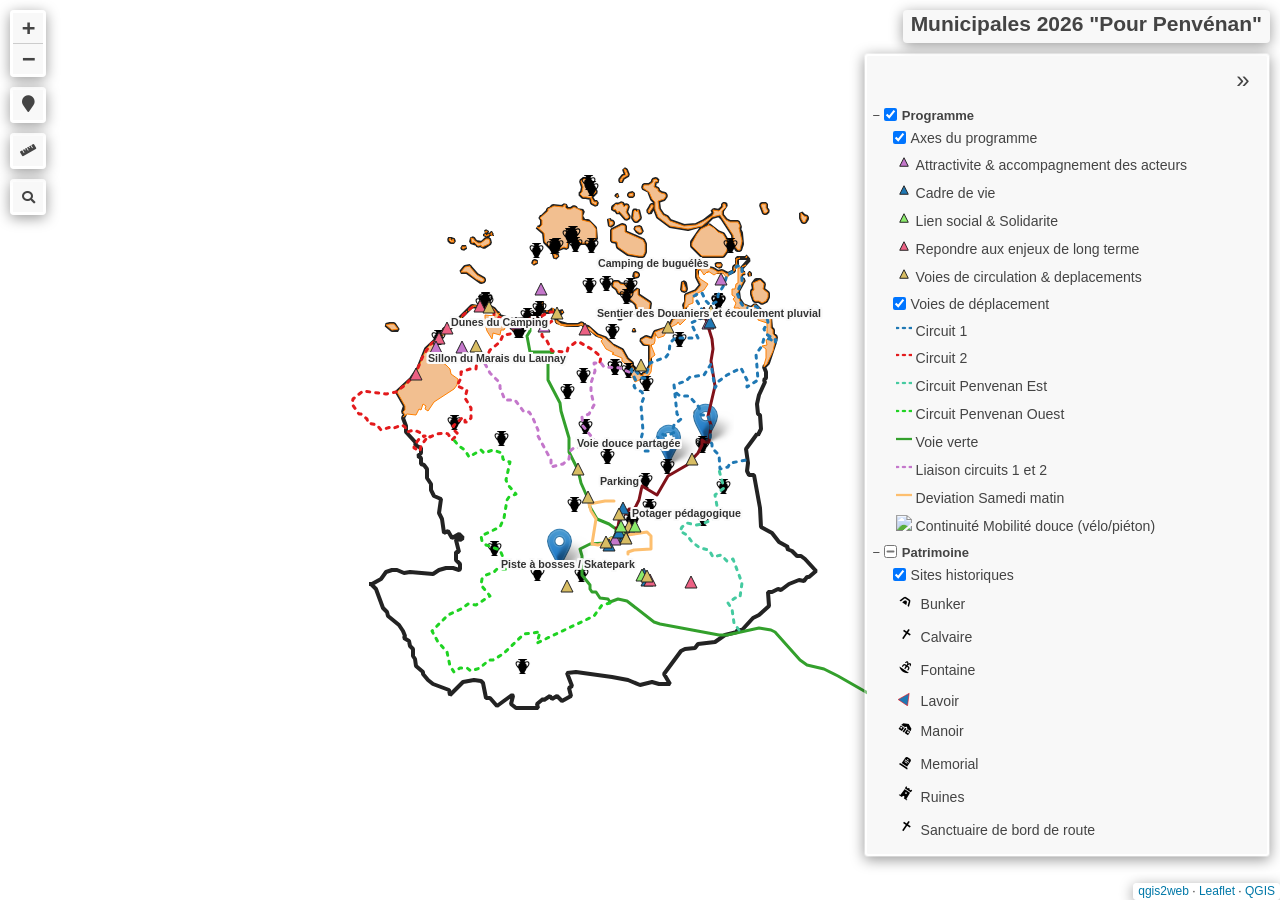
==== commit 79e1f4e7: "Add files via upload" ====
--- a/index1.html
+++ b/index1.html
@@ -41,38 +41,41 @@
         <script src="js/labels.js"></script>
         <script src="js/leaflet.photon.js"></script>
         <script src="js/leaflet-measure.js"></script>
-        <script src="data/Limitescommunale_2.js"></script>
-        <script src="data/zonesncessitantlavisdugestionnaireN2000_3.js"></script>
-        <script src="data/LabelMonumentshistorique_4.js"></script>
-        <script src="data/ZonedePresomptionArcheologique_5.js"></script>
-        <script src="data/Patrimoinelineaire_6.js"></script>
-        <script src="data/Siteshistoriques_7.js"></script>
-        <script src="data/Voiesdedplacement_8.js"></script>
-        <script src="data/Axesduprogramme_9.js"></script>
+        <script src="data/Limitescommunale_1.js"></script>
+        <script src="data/zonesncessitantlavisdugestionnaireN2000_2.js"></script>
+        <script src="data/LabelMonumentshistorique_3.js"></script>
+        <script src="data/ZonesdepresomptiondeprescriptionArcheologique_4.js"></script>
+        <script src="data/Patrimoinelineaire_5.js"></script>
+        <script src="data/Siteshistoriques_6.js"></script>
+        <script src="data/Voiesdedplacement_7.js"></script>
+        <script src="data/Axesduprogramme_8.js"></script>
         <script>
-        /* ============================================================
-           UTILITAIRES
-        ============================================================ */
         var highlightLayer;
         function highlightFeature(e) {
             highlightLayer = e.target;
             highlightLayer.openPopup();
         }
-
+        var map = L.map('map', {
+            zoomControl:false, maxZoom:28, minZoom:1
+        })
+        var hash = new L.Hash(map);
+        map.attributionControl.setPrefix('<a href="https://github.com/tomchadwin/qgis2web" target="_blank">qgis2web</a> &middot; <a href="https://leafletjs.com" title="A JS library for interactive maps">Leaflet</a> &middot; <a href="https://qgis.org">QGIS</a>');
+        var autolinker = new Autolinker({truncate: {length: 30, location: 'smart'}});
+        // remove popup's row if "visible-with-data"
         function removeEmptyRowsFromPopupContent(content, feature) {
-            var tempDiv = document.createElement('div');
-            tempDiv.innerHTML = content;
-            var rows = tempDiv.querySelectorAll('tr');
-            for (var i = 0; i < rows.length; i++) {
-                var td = rows[i].querySelector('td.visible-with-data');
-                var key = td ? td.id : '';
-                if (td && td.classList.contains('visible-with-data') && feature.properties[key] == null) {
-                    rows[i].parentNode.removeChild(rows[i]);
-                }
-            }
-            return tempDiv.innerHTML;
-        }
-
+         var tempDiv = document.createElement('div');
+         tempDiv.innerHTML = content;
+         var rows = tempDiv.querySelectorAll('tr');
+         for (var i = 0; i < rows.length; i++) {
+             var td = rows[i].querySelector('td.visible-with-data');
+             var key = td ? td.id : '';
+             if (td && td.classList.contains('visible-with-data') && feature.properties[key] == null) {
+                 rows[i].parentNode.removeChild(rows[i]);
+             }
+         }
+         return tempDiv.innerHTML;
+        }
+        // modify popup if contains media
         function addClassToPopupIfMedia(content, popup) {
             var tempDiv = document.createElement('div');
             tempDiv.innerHTML = content;
@@ -81,14 +84,19 @@
                 var src = imgTd.getAttribute('src');
                 if (/\.(jpg|jpeg|png|gif|bmp|webp|avif)$/i.test(src)) {
                     popup._contentNode.classList.add('media');
-                    setTimeout(function() { popup.update(); }, 10);
+                    setTimeout(function() {
+                        popup.update();
+                    }, 10);
                 } else if (/\.(mp3|wav|ogg|aac)$/i.test(src)) {
                     var audio = document.createElement('audio');
                     audio.controls = true;
                     audio.src = src;
                     imgTd.parentNode.replaceChild(audio, imgTd);
                     popup._contentNode.classList.add('media');
-                    setTimeout(function() { popup.setContent(tempDiv.innerHTML); popup.update(); }, 10);
+                    setTimeout(function() {
+                        popup.setContent(tempDiv.innerHTML);
+                        popup.update();
+                    }, 10);
                 } else if (/\.(mp4|webm|ogg|mov)$/i.test(src)) {
                     var video = document.createElement('video');
                     video.controls = true;
@@ -99,8 +107,14 @@
                     video.style.maxWidth = "60vw";
                     imgTd.parentNode.replaceChild(video, imgTd);
                     popup._contentNode.classList.add('media');
-                    video.addEventListener('loadedmetadata', function() { popup.update(); });
-                    setTimeout(function() { popup.setContent(tempDiv.innerHTML); popup.update(); }, 10);
+                    // Aggiorna il popup quando il video carica i metadati
+                    video.addEventListener('loadedmetadata', function() {
+                        popup.update();
+                    });
+                    setTimeout(function() {
+                        popup.setContent(tempDiv.innerHTML);
+                        popup.update();
+                    }, 10);
                 } else {
                     popup._contentNode.classList.remove('media');
                 }
@@ -108,35 +122,20 @@
                 popup._contentNode.classList.remove('media');
             }
         }
-
-        /* ============================================================
-           INITIALISATION DE LA CARTE
-        ============================================================ */
-        var map = L.map('map', { zoomControl: false, maxZoom: 28, minZoom: 1 });
-        var hash = new L.Hash(map);
-
-        map.attributionControl.setPrefix(
-            '<a href="https://github.com/tomchadwin/qgis2web" target="_blank">qgis2web</a> &middot; ' +
-            '<a href="https://leafletjs.com" title="A JS library for interactive maps">Leaflet</a> &middot; ' +
-            '<a href="https://qgis.org">QGIS</a>'
-        );
-
-        var autolinker = new Autolinker({ truncate: { length: 30, location: 'smart' } });
-
-        var title = new L.Control({ position: 'topright' });
-        title.onAdd = function(map) {
+        var title = new L.Control({'position':'topright'});
+        title.onAdd = function (map) {
             this._div = L.DomUtil.create('div', 'info');
             this.update();
             return this._div;
         };
-        title.update = function() {
-            this._div.innerHTML = '<h2>Municipales 2026 "Pour Penvénan"</h2>';
+        title.update = function () {
+            this._div.innerHTML = '<h2>Municipales 2026 "Pour Penvénan" </h2>';
         };
         title.addTo(map);
-
-        L.control.zoom({ position: 'topleft' }).addTo(map);
-        L.control.locate({ locateOptions: { maxZoom: 19 } }).addTo(map);
-
+        var zoomControl = L.control.zoom({
+            position: 'topleft'
+        }).addTo(map);
+        L.control.locate({locateOptions: {maxZoom: 19}}).addTo(map);
         var measureControl = new L.Control.Measure({
             position: 'topleft',
             primaryLengthUnit: 'meters',
@@ -147,74 +146,104 @@
         measureControl.addTo(map);
         document.getElementsByClassName('leaflet-control-measure-toggle')[0].innerHTML = '';
         document.getElementsByClassName('leaflet-control-measure-toggle')[0].className += ' fas fa-ruler';
-
         var bounds_group = new L.featureGroup([]);
         function setBounds() {
             if (bounds_group.getLayers().length) {
                 map.fitBounds(bounds_group.getBounds());
             }
         }
-
-        /* ============================================================
-           FONDS DE CARTE
-        ============================================================ */
         map.createPane('pane_OpenStreetMap_0');
         map.getPane('pane_OpenStreetMap_0').style.zIndex = 400;
         var layer_OpenStreetMap_0 = L.tileLayer('https://tile.openstreetmap.org/{z}/{x}/{y}.png', {
             pane: 'pane_OpenStreetMap_0',
             opacity: 1.0,
             attribution: '',
-            minZoom: 1, maxZoom: 28,
-            minNativeZoom: 0, maxNativeZoom: 19
-        });
+            minZoom: 1,
+            maxZoom: 28,
+            minNativeZoom: 0,
+            maxNativeZoom: 19
+        });
+        layer_OpenStreetMap_0;
         map.addLayer(layer_OpenStreetMap_0);
-
-        map.createPane('pane_ESRI_1');
-        map.getPane('pane_ESRI_1').style.zIndex = 401;
-        var layer_ESRI_1 = L.tileLayer(
-            'https://server.arcgisonline.com/ArcGIS/rest/services/World_Imagery/MapServer/tile/{z}/{y}/{x}', {
-            pane: 'pane_ESRI_1',
-            opacity: 0.5,
-            attribution: '',
-            minZoom: 1, maxZoom: 28,
-            minNativeZoom: 0, maxNativeZoom: 18
-        });
-        map.addLayer(layer_ESRI_1);
-
-        /* ============================================================
-           COUCHE 2 – LIMITES COMMUNALES
-        ============================================================ */
-        function pop_Limitescommunale_2(feature, layer) {
-            layer.off('mouseover');
-            layer.off('mouseout');
+        function pop_Limitescommunale_1(feature, layer) {
+            layer.on({
+                mouseout: function(e) {
+                    if (typeof layer.closePopup == 'function') {
+                        layer.closePopup();
+                    } else {
+                        layer.eachLayer(function(feature){
+                            feature.closePopup()
+                        });
+                    }
+                },
+                mouseover: highlightFeature,
+            });
             var popupContent = '<table>\
-                    <tr><td colspan="2">' + (feature.properties['fid'] !== null ? autolinker.link(String(feature.properties['fid']).replace(/'/g, '\'').toLocaleString()) : '') + '</td></tr>\
-                    <tr><td colspan="2">' + (feature.properties['full_id'] !== null ? autolinker.link(String(feature.properties['full_id']).replace(/'/g, '\'').toLocaleString()) : '') + '</td></tr>\
-                    <tr><td colspan="2">' + (feature.properties['osm_id'] !== null ? autolinker.link(String(feature.properties['osm_id']).replace(/'/g, '\'').toLocaleString()) : '') + '</td></tr>\
-                    <tr><td colspan="2">' + (feature.properties['osm_type'] !== null ? autolinker.link(String(feature.properties['osm_type']).replace(/'/g, '\'').toLocaleString()) : '') + '</td></tr>\
-                    <tr><td colspan="2">' + (feature.properties['ref:INSEE'] !== null ? autolinker.link(String(feature.properties['ref:INSEE']).replace(/'/g, '\'').toLocaleString()) : '') + '</td></tr>\
-                    <tr><td colspan="2">' + (feature.properties['boundary'] !== null ? autolinker.link(String(feature.properties['boundary']).replace(/'/g, '\'').toLocaleString()) : '') + '</td></tr>\
-                    <tr><td colspan="2">' + (feature.properties['admin_level'] !== null ? autolinker.link(String(feature.properties['admin_level']).replace(/'/g, '\'').toLocaleString()) : '') + '</td></tr>\
-                    <tr><td colspan="2">' + (feature.properties['wikipedia'] !== null ? autolinker.link(String(feature.properties['wikipedia']).replace(/'/g, '\'').toLocaleString()) : '') + '</td></tr>\
-                    <tr><td colspan="2">' + (feature.properties['wikidata'] !== null ? autolinker.link(String(feature.properties['wikidata']).replace(/'/g, '\'').toLocaleString()) : '') + '</td></tr>\
-                    <tr><td colspan="2">' + (feature.properties['type'] !== null ? autolinker.link(String(feature.properties['type']).replace(/'/g, '\'').toLocaleString()) : '') + '</td></tr>\
-                    <tr><td colspan="2">' + (feature.properties['source:postal_code'] !== null ? autolinker.link(String(feature.properties['source:postal_code']).replace(/'/g, '\'').toLocaleString()) : '') + '</td></tr>\
-                    <tr><td colspan="2">' + (feature.properties['source:population'] !== null ? autolinker.link(String(feature.properties['source:population']).replace(/'/g, '\'').toLocaleString()) : '') + '</td></tr>\
-                    <tr><td colspan="2">' + (feature.properties['ref:FR:SIREN'] !== null ? autolinker.link(String(feature.properties['ref:FR:SIREN']).replace(/'/g, '\'').toLocaleString()) : '') + '</td></tr>\
-                    <tr><td colspan="2">' + (feature.properties['postal_code'] !== null ? autolinker.link(String(feature.properties['postal_code']).replace(/'/g, '\'').toLocaleString()) : '') + '</td></tr>\
-                    <tr><td colspan="2">' + (feature.properties['population:date'] !== null ? autolinker.link(String(feature.properties['population:date']).replace(/'/g, '\'').toLocaleString()) : '') + '</td></tr>\
-                    <tr><td colspan="2">' + (feature.properties['population'] !== null ? autolinker.link(String(feature.properties['population']).replace(/'/g, '\'').toLocaleString()) : '') + '</td></tr>\
-                    <tr><td colspan="2">' + (feature.properties['name:br'] !== null ? autolinker.link(String(feature.properties['name:br']).replace(/'/g, '\'').toLocaleString()) : '') + '</td></tr>\
-                    <tr><td colspan="2">' + (feature.properties['name'] !== null ? autolinker.link(String(feature.properties['name']).replace(/'/g, '\'').toLocaleString()) : '') + '</td></tr>\
+                    <tr>\
+                        <td colspan="2">' + (feature.properties['fid'] !== null ? autolinker.link(String(feature.properties['fid']).replace(/'/g, '\'').toLocaleString()) : '') + '</td>\
+                    </tr>\
+                    <tr>\
+                        <td colspan="2">' + (feature.properties['full_id'] !== null ? autolinker.link(String(feature.properties['full_id']).replace(/'/g, '\'').toLocaleString()) : '') + '</td>\
+                    </tr>\
+                    <tr>\
+                        <td colspan="2">' + (feature.properties['osm_id'] !== null ? autolinker.link(String(feature.properties['osm_id']).replace(/'/g, '\'').toLocaleString()) : '') + '</td>\
+                    </tr>\
+                    <tr>\
+                        <td colspan="2">' + (feature.properties['osm_type'] !== null ? autolinker.link(String(feature.properties['osm_type']).replace(/'/g, '\'').toLocaleString()) : '') + '</td>\
+                    </tr>\
+                    <tr>\
+                        <td colspan="2">' + (feature.properties['ref:INSEE'] !== null ? autolinker.link(String(feature.properties['ref:INSEE']).replace(/'/g, '\'').toLocaleString()) : '') + '</td>\
+                    </tr>\
+                    <tr>\
+                        <td colspan="2">' + (feature.properties['boundary'] !== null ? autolinker.link(String(feature.properties['boundary']).replace(/'/g, '\'').toLocaleString()) : '') + '</td>\
+                    </tr>\
+                    <tr>\
+                        <td colspan="2">' + (feature.properties['admin_level'] !== null ? autolinker.link(String(feature.properties['admin_level']).replace(/'/g, '\'').toLocaleString()) : '') + '</td>\
+                    </tr>\
+                    <tr>\
+                        <td colspan="2">' + (feature.properties['wikipedia'] !== null ? autolinker.link(String(feature.properties['wikipedia']).replace(/'/g, '\'').toLocaleString()) : '') + '</td>\
+                    </tr>\
+                    <tr>\
+                        <td colspan="2">' + (feature.properties['wikidata'] !== null ? autolinker.link(String(feature.properties['wikidata']).replace(/'/g, '\'').toLocaleString()) : '') + '</td>\
+                    </tr>\
+                    <tr>\
+                        <td colspan="2">' + (feature.properties['type'] !== null ? autolinker.link(String(feature.properties['type']).replace(/'/g, '\'').toLocaleString()) : '') + '</td>\
+                    </tr>\
+                    <tr>\
+                        <td colspan="2">' + (feature.properties['source:postal_code'] !== null ? autolinker.link(String(feature.properties['source:postal_code']).replace(/'/g, '\'').toLocaleString()) : '') + '</td>\
+                    </tr>\
+                    <tr>\
+                        <td colspan="2">' + (feature.properties['source:population'] !== null ? autolinker.link(String(feature.properties['source:population']).replace(/'/g, '\'').toLocaleString()) : '') + '</td>\
+                    </tr>\
+                    <tr>\
+                        <td colspan="2">' + (feature.properties['ref:FR:SIREN'] !== null ? autolinker.link(String(feature.properties['ref:FR:SIREN']).replace(/'/g, '\'').toLocaleString()) : '') + '</td>\
+                    </tr>\
+                    <tr>\
+                        <td colspan="2">' + (feature.properties['postal_code'] !== null ? autolinker.link(String(feature.properties['postal_code']).replace(/'/g, '\'').toLocaleString()) : '') + '</td>\
+                    </tr>\
+                    <tr>\
+                        <td colspan="2">' + (feature.properties['population:date'] !== null ? autolinker.link(String(feature.properties['population:date']).replace(/'/g, '\'').toLocaleString()) : '') + '</td>\
+                    </tr>\
+                    <tr>\
+                        <td colspan="2">' + (feature.properties['population'] !== null ? autolinker.link(String(feature.properties['population']).replace(/'/g, '\'').toLocaleString()) : '') + '</td>\
+                    </tr>\
+                    <tr>\
+                        <td colspan="2">' + (feature.properties['name:br'] !== null ? autolinker.link(String(feature.properties['name:br']).replace(/'/g, '\'').toLocaleString()) : '') + '</td>\
+                    </tr>\
+                    <tr>\
+                        <td colspan="2">' + (feature.properties['name'] !== null ? autolinker.link(String(feature.properties['name']).replace(/'/g, '\'').toLocaleString()) : '') + '</td>\
+                    </tr>\
                 </table>';
             var content = removeEmptyRowsFromPopupContent(popupContent, feature);
-            layer.on('popupopen', function(e) { addClassToPopupIfMedia(content, e.popup); });
-            layer.bindPopup(content, { maxHeight: 400 });
+			layer.on('popupopen', function(e) {
+				addClassToPopupIfMedia(content, e.popup);
+			});
+			layer.bindPopup(content, { maxHeight: 400 });
         }
 
-        function style_Limitescommunale_2_0() {
+        function style_Limitescommunale_1_0() {
             return {
-                pane: 'pane_Limitescommunale_2',
+                pane: 'pane_Limitescommunale_1',
                 opacity: 1,
                 color: 'rgba(35,35,35,1.0)',
                 dashArray: '',
@@ -225,651 +254,954 @@
                 interactive: false,
             }
         }
-        map.createPane('pane_Limitescommunale_2');
-        map.getPane('pane_Limitescommunale_2').style.zIndex = 402;
-        map.getPane('pane_Limitescommunale_2').style['mix-blend-mode'] = 'normal';
-        var layer_Limitescommunale_2 = new L.geoJson(json_Limitescommunale_2, {
+        map.createPane('pane_Limitescommunale_1');
+        map.getPane('pane_Limitescommunale_1').style.zIndex = 401;
+        map.getPane('pane_Limitescommunale_1').style['mix-blend-mode'] = 'normal';
+        var layer_Limitescommunale_1 = new L.geoJson(json_Limitescommunale_1, {
             attribution: '',
             interactive: false,
-            dataVar: 'json_Limitescommunale_2',
-            layerName: 'layer_Limitescommunale_2',
-            pane: 'pane_Limitescommunale_2',
-            onEachFeature: pop_Limitescommunale_2,
-            style: style_Limitescommunale_2_0,
-        });
-        bounds_group.addLayer(layer_Limitescommunale_2);
-        map.addLayer(layer_Limitescommunale_2);
-
-        /* ============================================================
-           COUCHE 3 – ZONES NATURELLES N2000
-        ============================================================ */
-        function pop_zonesncessitantlavisdugestionnaireN2000_3(feature, layer) {
-            layer.off('mouseover');
-            layer.off('mouseout');
+            dataVar: 'json_Limitescommunale_1',
+            layerName: 'layer_Limitescommunale_1',
+            pane: 'pane_Limitescommunale_1',
+            onEachFeature: pop_Limitescommunale_1,
+            style: style_Limitescommunale_1_0,
+        });
+        bounds_group.addLayer(layer_Limitescommunale_1);
+        map.addLayer(layer_Limitescommunale_1);
+        function pop_zonesncessitantlavisdugestionnaireN2000_2(feature, layer) {
+            layer.on({
+                mouseout: function(e) {
+                    if (typeof layer.closePopup == 'function') {
+                        layer.closePopup();
+                    } else {
+                        layer.eachLayer(function(feature){
+                            feature.closePopup()
+                        });
+                    }
+                },
+                mouseover: highlightFeature,
+            });
             var popupContent = '<table>\
-                    <tr><td colspan="2">' + (feature.properties['fid'] !== null ? autolinker.link(String(feature.properties['fid']).replace(/'/g, '\'').toLocaleString()) : '') + '</td></tr>\
-                    <tr><td colspan="2">' + (feature.properties['oid'] !== null ? autolinker.link(String(feature.properties['oid']).replace(/'/g, '\'').toLocaleString()) : '') + '</td></tr>\
-                    <tr><td colspan="2">' + (feature.properties['NOM_SITE'] !== null ? autolinker.link(String(feature.properties['NOM_SITE']).replace(/'/g, '\'').toLocaleString()) : '') + '</td></tr>\
-                    <tr><td colspan="2">' + (feature.properties['ID_MNHN'] !== null ? autolinker.link(String(feature.properties['ID_MNHN']).replace(/'/g, '\'').toLocaleString()) : '') + '</td></tr>\
-                    <tr><td colspan="2">' + (feature.properties['ID_DREAL'] !== null ? autolinker.link(String(feature.properties['ID_DREAL']).replace(/'/g, '\'').toLocaleString()) : '') + '</td></tr>\
-                    <tr><td colspan="2">' + (feature.properties['URL_FICHE'] !== null ? autolinker.link(String(feature.properties['URL_FICHE']).replace(/'/g, '\'').toLocaleString()) : '') + '</td></tr>\
-                    <tr><td colspan="2">' + (feature.properties['SAC_DATE_I'] !== null ? autolinker.link(String(feature.properties['SAC_DATE_I']).replace(/'/g, '\'').toLocaleString()) : '') + '</td></tr>\
-                    <tr><td colspan="2">' + (feature.properties['SAC_DATE'] !== null ? autolinker.link(String(feature.properties['SAC_DATE']).replace(/'/g, '\'').toLocaleString()) : '') + '</td></tr>\
-                    <tr><td colspan="2">' + (feature.properties['AREA'] !== null ? autolinker.link(String(feature.properties['AREA']).replace(/'/g, '\'').toLocaleString()) : '') + '</td></tr>\
-                    <tr><td colspan="2">' + (feature.properties['MARINE_ARE'] !== null ? autolinker.link(String(feature.properties['MARINE_ARE']).replace(/'/g, '\'').toLocaleString()) : '') + '</td></tr>\
-                    <tr><td colspan="2">' + (feature.properties['URL_SITE'] !== null ? autolinker.link(String(feature.properties['URL_SITE']).replace(/'/g, '\'').toLocaleString()) : '') + '</td></tr>\
-                    <tr><td colspan="2">' + (feature.properties['URL_AMP'] !== null ? autolinker.link(String(feature.properties['URL_AMP']).replace(/'/g, '\'').toLocaleString()) : '') + '</td></tr>\
-                    <tr><td colspan="2">' + (feature.properties['MARIN'] !== null ? autolinker.link(String(feature.properties['MARIN']).replace(/'/g, '\'').toLocaleString()) : '') + '</td></tr>\
-                    <tr><td colspan="2">' + (feature.properties['name'] !== null ? autolinker.link(String(feature.properties['name']).replace(/'/g, '\'').toLocaleString()) : '') + '</td></tr>\
+                    <tr>\
+                        <td colspan="2">' + (feature.properties['fid'] !== null ? autolinker.link(String(feature.properties['fid']).replace(/'/g, '\'').toLocaleString()) : '') + '</td>\
+                    </tr>\
+                    <tr>\
+                        <td colspan="2">' + (feature.properties['oid'] !== null ? autolinker.link(String(feature.properties['oid']).replace(/'/g, '\'').toLocaleString()) : '') + '</td>\
+                    </tr>\
+                    <tr>\
+                        <td colspan="2">' + (feature.properties['NOM_SITE'] !== null ? autolinker.link(String(feature.properties['NOM_SITE']).replace(/'/g, '\'').toLocaleString()) : '') + '</td>\
+                    </tr>\
+                    <tr>\
+                        <td colspan="2">' + (feature.properties['ID_MNHN'] !== null ? autolinker.link(String(feature.properties['ID_MNHN']).replace(/'/g, '\'').toLocaleString()) : '') + '</td>\
+                    </tr>\
+                    <tr>\
+                        <td colspan="2">' + (feature.properties['ID_DREAL'] !== null ? autolinker.link(String(feature.properties['ID_DREAL']).replace(/'/g, '\'').toLocaleString()) : '') + '</td>\
+                    </tr>\
+                    <tr>\
+                        <td colspan="2">' + (feature.properties['URL_FICHE'] !== null ? autolinker.link(String(feature.properties['URL_FICHE']).replace(/'/g, '\'').toLocaleString()) : '') + '</td>\
+                    </tr>\
+                    <tr>\
+                        <td colspan="2">' + (feature.properties['SAC_DATE_I'] !== null ? autolinker.link(String(feature.properties['SAC_DATE_I']).replace(/'/g, '\'').toLocaleString()) : '') + '</td>\
+                    </tr>\
+                    <tr>\
+                        <td colspan="2">' + (feature.properties['SAC_DATE'] !== null ? autolinker.link(String(feature.properties['SAC_DATE']).replace(/'/g, '\'').toLocaleString()) : '') + '</td>\
+                    </tr>\
+                    <tr>\
+                        <td colspan="2">' + (feature.properties['AREA'] !== null ? autolinker.link(String(feature.properties['AREA']).replace(/'/g, '\'').toLocaleString()) : '') + '</td>\
+                    </tr>\
+                    <tr>\
+                        <td colspan="2">' + (feature.properties['MARINE_ARE'] !== null ? autolinker.link(String(feature.properties['MARINE_ARE']).replace(/'/g, '\'').toLocaleString()) : '') + '</td>\
+                    </tr>\
+                    <tr>\
+                        <td colspan="2">' + (feature.properties['URL_SITE'] !== null ? autolinker.link(String(feature.properties['URL_SITE']).replace(/'/g, '\'').toLocaleString()) : '') + '</td>\
+                    </tr>\
+                    <tr>\
+                        <td colspan="2">' + (feature.properties['URL_AMP'] !== null ? autolinker.link(String(feature.properties['URL_AMP']).replace(/'/g, '\'').toLocaleString()) : '') + '</td>\
+                    </tr>\
+                    <tr>\
+                        <td colspan="2">' + (feature.properties['MARIN'] !== null ? autolinker.link(String(feature.properties['MARIN']).replace(/'/g, '\'').toLocaleString()) : '') + '</td>\
+                    </tr>\
+                    <tr>\
+                        <td colspan="2">' + (feature.properties['fid_2'] !== null ? autolinker.link(String(feature.properties['fid_2']).replace(/'/g, '\'').toLocaleString()) : '') + '</td>\
+                    </tr>\
+                    <tr>\
+                        <td colspan="2">' + (feature.properties['full_id'] !== null ? autolinker.link(String(feature.properties['full_id']).replace(/'/g, '\'').toLocaleString()) : '') + '</td>\
+                    </tr>\
+                    <tr>\
+                        <td colspan="2">' + (feature.properties['osm_id'] !== null ? autolinker.link(String(feature.properties['osm_id']).replace(/'/g, '\'').toLocaleString()) : '') + '</td>\
+                    </tr>\
+                    <tr>\
+                        <td colspan="2">' + (feature.properties['osm_type'] !== null ? autolinker.link(String(feature.properties['osm_type']).replace(/'/g, '\'').toLocaleString()) : '') + '</td>\
+                    </tr>\
+                    <tr>\
+                        <td colspan="2">' + (feature.properties['ref:INSEE'] !== null ? autolinker.link(String(feature.properties['ref:INSEE']).replace(/'/g, '\'').toLocaleString()) : '') + '</td>\
+                    </tr>\
+                    <tr>\
+                        <td colspan="2">' + (feature.properties['boundary'] !== null ? autolinker.link(String(feature.properties['boundary']).replace(/'/g, '\'').toLocaleString()) : '') + '</td>\
+                    </tr>\
+                    <tr>\
+                        <td colspan="2">' + (feature.properties['admin_level'] !== null ? autolinker.link(String(feature.properties['admin_level']).replace(/'/g, '\'').toLocaleString()) : '') + '</td>\
+                    </tr>\
+                    <tr>\
+                        <td colspan="2">' + (feature.properties['wikipedia'] !== null ? autolinker.link(String(feature.properties['wikipedia']).replace(/'/g, '\'').toLocaleString()) : '') + '</td>\
+                    </tr>\
+                    <tr>\
+                        <td colspan="2">' + (feature.properties['wikidata'] !== null ? autolinker.link(String(feature.properties['wikidata']).replace(/'/g, '\'').toLocaleString()) : '') + '</td>\
+                    </tr>\
+                    <tr>\
+                        <td colspan="2">' + (feature.properties['type'] !== null ? autolinker.link(String(feature.properties['type']).replace(/'/g, '\'').toLocaleString()) : '') + '</td>\
+                    </tr>\
+                    <tr>\
+                        <td colspan="2">' + (feature.properties['source:postal_code'] !== null ? autolinker.link(String(feature.properties['source:postal_code']).replace(/'/g, '\'').toLocaleString()) : '') + '</td>\
+                    </tr>\
+                    <tr>\
+                        <td colspan="2">' + (feature.properties['source:population'] !== null ? autolinker.link(String(feature.properties['source:population']).replace(/'/g, '\'').toLocaleString()) : '') + '</td>\
+                    </tr>\
+                    <tr>\
+                        <td colspan="2">' + (feature.properties['ref:FR:SIREN'] !== null ? autolinker.link(String(feature.properties['ref:FR:SIREN']).replace(/'/g, '\'').toLocaleString()) : '') + '</td>\
+                    </tr>\
+                    <tr>\
+                        <td colspan="2">' + (feature.properties['postal_code'] !== null ? autolinker.link(String(feature.properties['postal_code']).replace(/'/g, '\'').toLocaleString()) : '') + '</td>\
+                    </tr>\
+                    <tr>\
+                        <td colspan="2">' + (feature.properties['population:date'] !== null ? autolinker.link(String(feature.properties['population:date']).replace(/'/g, '\'').toLocaleString()) : '') + '</td>\
+                    </tr>\
+                    <tr>\
+                        <td colspan="2">' + (feature.properties['population'] !== null ? autolinker.link(String(feature.properties['population']).replace(/'/g, '\'').toLocaleString()) : '') + '</td>\
+                    </tr>\
+                    <tr>\
+                        <td colspan="2">' + (feature.properties['name:br'] !== null ? autolinker.link(String(feature.properties['name:br']).replace(/'/g, '\'').toLocaleString()) : '') + '</td>\
+                    </tr>\
+                    <tr>\
+                        <td colspan="2">' + (feature.properties['name'] !== null ? autolinker.link(String(feature.properties['name']).replace(/'/g, '\'').toLocaleString()) : '') + '</td>\
+                    </tr>\
                 </table>';
             var content = removeEmptyRowsFromPopupContent(popupContent, feature);
-            layer.on('popupopen', function(e) { addClassToPopupIfMedia(content, e.popup); });
-            layer.bindPopup(content, { maxHeight: 400 });
+			layer.on('popupopen', function(e) {
+				addClassToPopupIfMedia(content, e.popup);
+			});
+			layer.bindPopup(content, { maxHeight: 400 });
         }
 
-        function style_zonesncessitantlavisdugestionnaireN2000_3_0() {
+        function style_zonesncessitantlavisdugestionnaireN2000_2_0() {
             return {
-                pane: 'pane_zonesncessitantlavisdugestionnaireN2000_3',
+                pane: 'pane_zonesncessitantlavisdugestionnaireN2000_2',
                 opacity: 1,
                 color: 'rgba(255,127,0,1.0)',
+                dashArray: '',
+                lineCap: 'butt',
+                lineJoin: 'miter',
+                weight: 1.0, 
+                fill: true,
+                fillOpacity: 1,
+                fillColor: 'rgba(242,191,144,1.0)',
+                interactive: false,
+            }
+        }
+        map.createPane('pane_zonesncessitantlavisdugestionnaireN2000_2');
+        map.getPane('pane_zonesncessitantlavisdugestionnaireN2000_2').style.zIndex = 402;
+        map.getPane('pane_zonesncessitantlavisdugestionnaireN2000_2').style['mix-blend-mode'] = 'normal';
+        var layer_zonesncessitantlavisdugestionnaireN2000_2 = new L.geoJson(json_zonesncessitantlavisdugestionnaireN2000_2, {
+            attribution: '',
+            interactive: false,
+            dataVar: 'json_zonesncessitantlavisdugestionnaireN2000_2',
+            layerName: 'layer_zonesncessitantlavisdugestionnaireN2000_2',
+            pane: 'pane_zonesncessitantlavisdugestionnaireN2000_2',
+            onEachFeature: pop_zonesncessitantlavisdugestionnaireN2000_2,
+            style: style_zonesncessitantlavisdugestionnaireN2000_2_0,
+        });
+        bounds_group.addLayer(layer_zonesncessitantlavisdugestionnaireN2000_2);
+        map.addLayer(layer_zonesncessitantlavisdugestionnaireN2000_2);
+        function pop_LabelMonumentshistorique_3(feature, layer) {
+            layer.on({
+                mouseout: function(e) {
+                    if (typeof layer.closePopup == 'function') {
+                        layer.closePopup();
+                    } else {
+                        layer.eachLayer(function(feature){
+                            feature.closePopup()
+                        });
+                    }
+                },
+                mouseover: highlightFeature,
+            });
+            var popupContent = '<table>\
+                    <tr>\
+                        <td colspan="2"><strong>appelation</strong><br />' + (feature.properties['appelation'] !== null ? autolinker.link(String(feature.properties['appelation']).replace(/'/g, '\'').toLocaleString()) : '') + '</td>\
+                    </tr>\
+                    <tr>\
+                        <td colspan="2"><strong>categorie</strong><br />' + (feature.properties['categorie'] !== null ? autolinker.link(String(feature.properties['categorie']).replace(/'/g, '\'').toLocaleString()) : '') + '</td>\
+                    </tr>\
+                    <tr>\
+                        <td colspan="2"><strong>ressource</strong><br />' + (feature.properties['ressource'] !== null ? autolinker.link(String(feature.properties['ressource']).replace(/'/g, '\'').toLocaleString()) : '') + '</td>\
+                    </tr>\
+                    <tr>\
+                        <td colspan="2"><strong>evenement</strong><br />' + (feature.properties['evenement'] !== null ? autolinker.link(String(feature.properties['evenement']).replace(/'/g, '\'').toLocaleString()) : '') + '</td>\
+                    </tr>\
+                    <tr>\
+                        <td colspan="2"><strong>legende</strong><br />' + (feature.properties['legende'] !== null ? autolinker.link(String(feature.properties['legende']).replace(/'/g, '\'').toLocaleString()) : '') + '</td>\
+                    </tr>\
+                    <tr>\
+                        <td colspan="2"><strong>precision</strong><br />' + (feature.properties['precision'] !== null ? autolinker.link(String(feature.properties['precision']).replace(/'/g, '\'').toLocaleString()) : '') + '</td>\
+                    </tr>\
+                    <tr>\
+                        <td class="visible-with-data" id="statut" colspan="2"><strong>statut</strong><br />' + (feature.properties['statut'] !== null ? autolinker.link(String(feature.properties['statut']).replace(/'/g, '\'').toLocaleString()) : '') + '</td>\
+                    </tr>\
+                    <tr>\
+                        <td class="visible-with-data" id="maj" colspan="2"><strong>maj</strong><br />' + (feature.properties['maj'] !== null ? autolinker.link(String(feature.properties['maj']).replace(/'/g, '\'').toLocaleString()) : '') + '</td>\
+                    </tr>\
+                </table>';
+            var content = removeEmptyRowsFromPopupContent(popupContent, feature);
+			layer.on('popupopen', function(e) {
+				addClassToPopupIfMedia(content, e.popup);
+			});
+			layer.bindPopup(content, { maxHeight: 400 });
+        }
+
+        function style_LabelMonumentshistorique_3_0() {
+            return {
+                pane: 'pane_LabelMonumentshistorique_3',
+                opacity: 1,
+                color: 'rgba(35,35,35,1.0)',
+                dashArray: '',
+                lineCap: 'butt',
+                lineJoin: 'miter',
+                weight: 1.0, 
+                fill: true,
+                fillOpacity: 1,
+                fillColor: 'rgba(164,113,88,1.0)',
+                interactive: true,
+            }
+        }
+        map.createPane('pane_LabelMonumentshistorique_3');
+        map.getPane('pane_LabelMonumentshistorique_3').style.zIndex = 403;
+        map.getPane('pane_LabelMonumentshistorique_3').style['mix-blend-mode'] = 'normal';
+        var layer_LabelMonumentshistorique_3 = new L.geoJson(json_LabelMonumentshistorique_3, {
+            attribution: '',
+            interactive: true,
+            dataVar: 'json_LabelMonumentshistorique_3',
+            layerName: 'layer_LabelMonumentshistorique_3',
+            pane: 'pane_LabelMonumentshistorique_3',
+            onEachFeature: pop_LabelMonumentshistorique_3,
+            style: style_LabelMonumentshistorique_3_0,
+        });
+        bounds_group.addLayer(layer_LabelMonumentshistorique_3);
+        function pop_ZonesdepresomptiondeprescriptionArcheologique_4(feature, layer) {
+            layer.on({
+                mouseout: function(e) {
+                    if (typeof layer.closePopup == 'function') {
+                        layer.closePopup();
+                    } else {
+                        layer.eachLayer(function(feature){
+                            feature.closePopup()
+                        });
+                    }
+                },
+                mouseover: highlightFeature,
+            });
+            var popupContent = '<table>\
+                    <tr>\
+                        <td colspan="2">' + (feature.properties['IDENTIFIAN'] !== null ? autolinker.link(String(feature.properties['IDENTIFIAN']).replace(/'/g, '\'').toLocaleString()) : '') + '</td>\
+                    </tr>\
+                    <tr>\
+                        <td colspan="2"><strong>NATURE</strong><br />' + (feature.properties['NATURE'] !== null ? autolinker.link(String(feature.properties['NATURE']).replace(/'/g, '\'').toLocaleString()) : '') + '</td>\
+                    </tr>\
+                    <tr>\
+                        <td colspan="2">' + (feature.properties['N_ZONE'] !== null ? autolinker.link(String(feature.properties['N_ZONE']).replace(/'/g, '\'').toLocaleString()) : '') + '</td>\
+                    </tr>\
+                    <tr>\
+                        <td colspan="2"><strong>DATE_ARRET</strong><br />' + (feature.properties['DATE_ARRET'] !== null ? autolinker.link(String(feature.properties['DATE_ARRET']).replace(/'/g, '\'').toLocaleString()) : '') + '</td>\
+                    </tr>\
+                    <tr>\
+                        <td colspan="2"><strong>NUM_ARRETE</strong><br />' + (feature.properties['NUM_ARRETE'] !== null ? autolinker.link(String(feature.properties['NUM_ARRETE']).replace(/'/g, '\'').toLocaleString()) : '') + '</td>\
+                    </tr>\
+                    <tr>\
+                        <td colspan="2"><strong>NUM_RAA</strong><br />' + (feature.properties['NUM_RAA'] !== null ? autolinker.link(String(feature.properties['NUM_RAA']).replace(/'/g, '\'').toLocaleString()) : '') + '</td>\
+                    </tr>\
+                    <tr>\
+                        <td colspan="2">' + (feature.properties['INSEE'] !== null ? autolinker.link(String(feature.properties['INSEE']).replace(/'/g, '\'').toLocaleString()) : '') + '</td>\
+                    </tr>\
+                    <tr>\
+                        <td colspan="2">' + (feature.properties['COMMUNE'] !== null ? autolinker.link(String(feature.properties['COMMUNE']).replace(/'/g, '\'').toLocaleString()) : '') + '</td>\
+                    </tr>\
+                </table>';
+            var content = removeEmptyRowsFromPopupContent(popupContent, feature);
+			layer.on('popupopen', function(e) {
+				addClassToPopupIfMedia(content, e.popup);
+			});
+			layer.bindPopup(content, { maxHeight: 400 });
+        }
+
+        function style_ZonesdepresomptiondeprescriptionArcheologique_4_0() {
+            return {
+                pane: 'pane_ZonesdepresomptiondeprescriptionArcheologique_4',
+                opacity: 1,
+                color: 'rgba(247,247,247,1.0)',
+                dashArray: '',
+                lineCap: 'butt',
+                lineJoin: 'miter',
+                weight: 1.0, 
+                fill: true,
+                fillOpacity: 1,
+                fillColor: 'rgba(115,111,233,1.0)',
+                interactive: true,
+            }
+        }
+        map.createPane('pane_ZonesdepresomptiondeprescriptionArcheologique_4');
+        map.getPane('pane_ZonesdepresomptiondeprescriptionArcheologique_4').style.zIndex = 404;
+        map.getPane('pane_ZonesdepresomptiondeprescriptionArcheologique_4').style['mix-blend-mode'] = 'normal';
+        var layer_ZonesdepresomptiondeprescriptionArcheologique_4 = new L.geoJson(json_ZonesdepresomptiondeprescriptionArcheologique_4, {
+            attribution: '',
+            interactive: true,
+            dataVar: 'json_ZonesdepresomptiondeprescriptionArcheologique_4',
+            layerName: 'layer_ZonesdepresomptiondeprescriptionArcheologique_4',
+            pane: 'pane_ZonesdepresomptiondeprescriptionArcheologique_4',
+            onEachFeature: pop_ZonesdepresomptiondeprescriptionArcheologique_4,
+            style: style_ZonesdepresomptiondeprescriptionArcheologique_4_0,
+        });
+        bounds_group.addLayer(layer_ZonesdepresomptiondeprescriptionArcheologique_4);
+        function pop_Patrimoinelineaire_5(feature, layer) {
+            layer.on({
+                mouseout: function(e) {
+                    if (typeof layer.closePopup == 'function') {
+                        layer.closePopup();
+                    } else {
+                        layer.eachLayer(function(feature){
+                            feature.closePopup()
+                        });
+                    }
+                },
+                mouseover: highlightFeature,
+            });
+            var popupContent = '<table>\
+                    <tr>\
+                        <td colspan="2"><strong>military</strong><br />' + (feature.properties['military'] !== null ? autolinker.link(String(feature.properties['military']).replace(/'/g, '\'').toLocaleString()) : '') + '</td>\
+                    </tr>\
+                    <tr>\
+                        <td class="visible-with-data" id="barrier" colspan="2"><strong>barrier</strong><br />' + (feature.properties['barrier'] !== null ? autolinker.link(String(feature.properties['barrier']).replace(/'/g, '\'').toLocaleString()) : '') + '</td>\
+                    </tr>\
+                </table>';
+            var content = removeEmptyRowsFromPopupContent(popupContent, feature);
+			layer.on('popupopen', function(e) {
+				addClassToPopupIfMedia(content, e.popup);
+			});
+			layer.bindPopup(content, { maxHeight: 400 });
+        }
+
+        function style_Patrimoinelineaire_5_0() {
+            return {
+                pane: 'pane_Patrimoinelineaire_5',
+                opacity: 1,
+                color: 'rgba(0,0,0,1.0)',
+                dashArray: '',
+                lineCap: 'round',
+                lineJoin: 'round',
+                weight: 4.0,
+                fillOpacity: 0,
+                interactive: true,
+            }
+        }
+        function style_Patrimoinelineaire_5_1() {
+            return {
+                pane: 'pane_Patrimoinelineaire_5',
+                opacity: 1,
+                color: 'rgba(227,26,28,1.0)',
+                dashArray: '',
+                lineCap: 'round',
+                lineJoin: 'round',
+                weight: 3.0,
+                fillOpacity: 0,
+                interactive: true,
+            }
+        }
+        map.createPane('pane_Patrimoinelineaire_5');
+        map.getPane('pane_Patrimoinelineaire_5').style.zIndex = 405;
+        map.getPane('pane_Patrimoinelineaire_5').style['mix-blend-mode'] = 'normal';
+        var layer_Patrimoinelineaire_5 = new L.geoJson.multiStyle(json_Patrimoinelineaire_5, {
+            attribution: '',
+            interactive: true,
+            dataVar: 'json_Patrimoinelineaire_5',
+            layerName: 'layer_Patrimoinelineaire_5',
+            pane: 'pane_Patrimoinelineaire_5',
+            onEachFeature: pop_Patrimoinelineaire_5,
+            styles: [style_Patrimoinelineaire_5_0,style_Patrimoinelineaire_5_1,]
+        });
+        bounds_group.addLayer(layer_Patrimoinelineaire_5);
+        function pop_Siteshistoriques_6(feature, layer) {
+            layer.on({
+                mouseout: function(e) {
+                    if (typeof layer.closePopup == 'function') {
+                        layer.closePopup();
+                    } else {
+                        layer.eachLayer(function(feature){
+                            feature.closePopup()
+                        });
+                    }
+                },
+                mouseover: highlightFeature,
+            });
+            var popupContent = '<table>\
+                    <tr>\
+                        <td colspan="2"><strong>historic</strong><br />' + (feature.properties['historic'] !== null ? autolinker.link(String(feature.properties['historic']).replace(/'/g, '\'').toLocaleString()) : '') + '</td>\
+                    </tr>\
+                    <tr>\
+                        <td colspan="2"><strong>ref:DRAC</strong><br />' + (feature.properties['ref:DRAC'] !== null ? autolinker.link(String(feature.properties['ref:DRAC']).replace(/'/g, '\'').toLocaleString()) : '') + '</td>\
+                    </tr>\
+                    <tr>\
+                        <td colspan="2"><strong>name</strong><br />' + (feature.properties['name'] !== null ? autolinker.link(String(feature.properties['name']).replace(/'/g, '\'').toLocaleString()) : '') + '</td>\
+                    </tr>\
+                    <tr>\
+                        <td colspan="2"><strong>Photo</strong><br />' + (feature.properties['Photo'] !== null ? '<img src="images/' + String(feature.properties['Photo']).replace(/[\\/:]/g, '_').trim().replace(/'/g, '\'').replace(/"/g, '&quot;') + '">' : '') + '</td>\
+                    </tr>\
+                </table>';
+            var content = removeEmptyRowsFromPopupContent(popupContent, feature);
+			layer.on('popupopen', function(e) {
+				addClassToPopupIfMedia(content, e.popup);
+			});
+			layer.bindPopup(content, { maxHeight: 400 });
+        }
+
+        function style_Siteshistoriques_6_0(feature) {
+            switch(String(feature.properties['historic'])) {
+                case 'Bunker':
+                    return {
+                pane: 'pane_Siteshistoriques_6',
+        rotationAngle: 0.5934122000000001,
+        rotationOrigin: 'center center',
+        icon: L.icon({
+            iconUrl: 'markers/Siteshistoriques_6.svg',
+            iconSize: [15.2, 15.2]
+        }),
+                interactive: true,
+            }
+                    break;
+                case 'Calvaire':
+                    return {
+                pane: 'pane_Siteshistoriques_6',
+        rotationAngle: 0.5934122000000001,
+        rotationOrigin: 'center center',
+        icon: L.icon({
+            iconUrl: 'markers/Siteshistoriques_6.svg',
+            iconSize: [15.2, 15.2]
+        }),
+                interactive: true,
+            }
+                    break;
+                case 'Fontaine':
+                    return {
+                pane: 'pane_Siteshistoriques_6',
+        rotationAngle: 0.5934122000000001,
+        rotationOrigin: 'center center',
+        icon: L.icon({
+            iconUrl: 'markers/Siteshistoriques_6.svg',
+            iconSize: [15.2, 15.2]
+        }),
+                interactive: true,
+            }
+                    break;
+                case 'Lavoir':
+                    return {
+                pane: 'pane_Siteshistoriques_6',
+                shape: 'triangle',
+                radius: 8.0,
+                opacity: 1,
+                color: 'rgba(255,0,0,1.0)',
                 dashArray: '',
                 lineCap: 'butt',
                 lineJoin: 'miter',
                 weight: 1.0,
                 fill: true,
                 fillOpacity: 1,
-                fillColor: 'rgba(242,191,144,1.0)',
-                interactive: false,
-            }
-        }
-        map.createPane('pane_zonesncessitantlavisdugestionnaireN2000_3');
-        map.getPane('pane_zonesncessitantlavisdugestionnaireN2000_3').style.zIndex = 403;
-        map.getPane('pane_zonesncessitantlavisdugestionnaireN2000_3').style['mix-blend-mode'] = 'normal';
-        var layer_zonesncessitantlavisdugestionnaireN2000_3 = new L.geoJson(json_zonesncessitantlavisdugestionnaireN2000_3, {
-            attribution: '',
-            interactive: false,
-            dataVar: 'json_zonesncessitantlavisdugestionnaireN2000_3',
-            layerName: 'layer_zonesncessitantlavisdugestionnaireN2000_3',
-            pane: 'pane_zonesncessitantlavisdugestionnaireN2000_3',
-            onEachFeature: pop_zonesncessitantlavisdugestionnaireN2000_3,
-            style: style_zonesncessitantlavisdugestionnaireN2000_3_0,
-        });
-        bounds_group.addLayer(layer_zonesncessitantlavisdugestionnaireN2000_3);
-        map.addLayer(layer_zonesncessitantlavisdugestionnaireN2000_3);
-
-        /* ============================================================
-           COUCHE 4 – LABEL MONUMENTS HISTORIQUES
-        ============================================================ */
-        function pop_LabelMonumentshistorique_4(feature, layer) {
-            layer.off('mouseover');
-            layer.off('mouseout');
-            var popupContent = '<table>\
-                    <tr><td colspan="2"><strong>appelation</strong><br />' + (feature.properties['appelation'] !== null ? autolinker.link(String(feature.properties['appelation']).replace(/'/g, '\'').toLocaleString()) : '') + '</td></tr>\
-                    <tr><td colspan="2"><strong>categorie</strong><br />' + (feature.properties['categorie'] !== null ? autolinker.link(String(feature.properties['categorie']).replace(/'/g, '\'').toLocaleString()) : '') + '</td></tr>\
-                    <tr><td colspan="2"><strong>ressource</strong><br />' + (feature.properties['ressource'] !== null ? autolinker.link(String(feature.properties['ressource']).replace(/'/g, '\'').toLocaleString()) : '') + '</td></tr>\
-                    <tr><td colspan="2"><strong>evenement</strong><br />' + (feature.properties['evenement'] !== null ? autolinker.link(String(feature.properties['evenement']).replace(/'/g, '\'').toLocaleString()) : '') + '</td></tr>\
-                    <tr><td colspan="2"><strong>legende</strong><br />' + (feature.properties['legende'] !== null ? autolinker.link(String(feature.properties['legende']).replace(/'/g, '\'').toLocaleString()) : '') + '</td></tr>\
-                    <tr><td colspan="2"><strong>precision</strong><br />' + (feature.properties['precision'] !== null ? autolinker.link(String(feature.properties['precision']).replace(/'/g, '\'').toLocaleString()) : '') + '</td></tr>\
-                    <tr><td class="visible-with-data" id="statut" colspan="2"><strong>statut</strong><br />' + (feature.properties['statut'] !== null ? autolinker.link(String(feature.properties['statut']).replace(/'/g, '\'').toLocaleString()) : '') + '</td></tr>\
-                    <tr><td class="visible-with-data" id="maj" colspan="2"><strong>maj</strong><br />' + (feature.properties['maj'] !== null ? autolinker.link(String(feature.properties['maj']).replace(/'/g, '\'').toLocaleString()) : '') + '</td></tr>\
-                </table>';
-            var content = removeEmptyRowsFromPopupContent(popupContent, feature);
-            layer.on('popupopen', function(e) { addClassToPopupIfMedia(content, e.popup); });
-            layer.bindPopup(content, { maxHeight: 400 });
-        }
-
-        function style_LabelMonumentshistorique_4_0() {
-            return {
-                pane: 'pane_LabelMonumentshistorique_4',
-                opacity: 1,
-                color: 'rgba(35,35,35,1.0)',
-                dashArray: '',
-                lineCap: 'butt',
-                lineJoin: 'miter',
-                weight: 1.0,
-                fill: true,
-                fillOpacity: 1,
-                fillColor: 'rgba(164,113,88,1.0)',
-                interactive: true,
-            }
-        }
-        map.createPane('pane_LabelMonumentshistorique_4');
-        map.getPane('pane_LabelMonumentshistorique_4').style.zIndex = 404;
-        map.getPane('pane_LabelMonumentshistorique_4').style['mix-blend-mode'] = 'normal';
-        var layer_LabelMonumentshistorique_4 = new L.geoJson(json_LabelMonumentshistorique_4, {
+                fillColor: 'rgba(31,120,180,1.0)',
+                interactive: true,
+            }
+                    break;
+                case 'Manoir':
+                    return {
+                pane: 'pane_Siteshistoriques_6',
+        rotationAngle: 0.5934122000000001,
+        rotationOrigin: 'center center',
+        icon: L.icon({
+            iconUrl: 'markers/Siteshistoriques_6.svg',
+            iconSize: [15.2, 15.2]
+        }),
+                interactive: true,
+            }
+                    break;
+                case 'Memorial':
+                    return {
+                pane: 'pane_Siteshistoriques_6',
+        rotationAngle: 0.5934122000000001,
+        rotationOrigin: 'center center',
+        icon: L.icon({
+            iconUrl: 'markers/Siteshistoriques_6.svg',
+            iconSize: [15.2, 15.2]
+        }),
+                interactive: true,
+            }
+                    break;
+                case 'Ruines':
+                    return {
+                pane: 'pane_Siteshistoriques_6',
+        rotationAngle: 0.5934122000000001,
+        rotationOrigin: 'center center',
+        icon: L.icon({
+            iconUrl: 'markers/Siteshistoriques_6.svg',
+            iconSize: [15.2, 15.2]
+        }),
+                interactive: true,
+            }
+                    break;
+                case 'Sanctuaire de bord de route':
+                    return {
+                pane: 'pane_Siteshistoriques_6',
+        rotationAngle: 0.5934122000000001,
+        rotationOrigin: 'center center',
+        icon: L.icon({
+            iconUrl: 'markers/Siteshistoriques_6.svg',
+            iconSize: [15.2, 15.2]
+        }),
+                interactive: true,
+            }
+                    break;
+                case 'Chapelle':
+                    return {
+                pane: 'pane_Siteshistoriques_6',
+        rotationAngle: 0.5934122000000001,
+        rotationOrigin: 'center center',
+        icon: L.icon({
+            iconUrl: 'markers/Siteshistoriques_6.svg',
+            iconSize: [15.2, 15.2]
+        }),
+                interactive: true,
+            }
+                    break;
+                case 'Site archaeologique':
+                    return {
+                pane: 'pane_Siteshistoriques_6',
+        rotationAngle: 0.5585056,
+        rotationOrigin: 'center center',
+        icon: L.icon({
+            iconUrl: 'markers/Siteshistoriques_6.svg',
+            iconSize: [15.2, 15.2]
+        }),
+                interactive: true,
+            }
+                    break;
+                case 'Maison':
+                    return {
+                pane: 'pane_Siteshistoriques_6',
+        rotationAngle: 0.5934122000000001,
+        rotationOrigin: 'center center',
+        icon: L.icon({
+            iconUrl: 'markers/Siteshistoriques_6.svg',
+            iconSize: [15.2, 15.2]
+        }),
+                interactive: true,
+            }
+                    break;
+                case 'Moulin':
+                    return {
+                pane: 'pane_Siteshistoriques_6',
+        rotationAngle: 0.5934122000000001,
+        rotationOrigin: 'center center',
+        icon: L.icon({
+            iconUrl: 'markers/Siteshistoriques_6.svg',
+            iconSize: [15.2, 15.2]
+        }),
+                interactive: true,
+            }
+                    break;
+                case 'Monument Lindeberg':
+                    return {
+                pane: 'pane_Siteshistoriques_6',
+        rotationAngle: 0.5934122000000001,
+        rotationOrigin: 'center center',
+        icon: L.icon({
+            iconUrl: 'markers/Siteshistoriques_6.svg',
+            iconSize: [15.2, 15.2]
+        }),
+                interactive: true,
+            }
+                    break;
+                case 'Puit':
+                    return {
+                pane: 'pane_Siteshistoriques_6',
+        rotationAngle: 0.0,
+        rotationOrigin: 'center center',
+        icon: L.icon({
+            iconUrl: 'markers/Siteshistoriques_6.svg',
+            iconSize: [15.2, 15.2]
+        }),
+                interactive: true,
+            }
+                    break;
+                case 'Pêcherie':
+                    return {
+                pane: 'pane_Siteshistoriques_6',
+        rotationAngle: 0.5934122000000001,
+        rotationOrigin: 'center center',
+        icon: L.icon({
+            iconUrl: 'markers/Siteshistoriques_6.svg',
+            iconSize: [15.2, 15.2]
+        }),
+                interactive: true,
+            }
+                    break;
+            }
+        }
+        map.createPane('pane_Siteshistoriques_6');
+        map.getPane('pane_Siteshistoriques_6').style.zIndex = 406;
+        map.getPane('pane_Siteshistoriques_6').style['mix-blend-mode'] = 'normal';
+        var layer_Siteshistoriques_6 = new L.geoJson(json_Siteshistoriques_6, {
             attribution: '',
             interactive: true,
-            dataVar: 'json_LabelMonumentshistorique_4',
-            layerName: 'layer_LabelMonumentshistorique_4',
-            pane: 'pane_LabelMonumentshistorique_4',
-            onEachFeature: pop_LabelMonumentshistorique_4,
-            style: style_LabelMonumentshistorique_4_0,
-        });
-        bounds_group.addLayer(layer_LabelMonumentshistorique_4);
-        map.addLayer(layer_LabelMonumentshistorique_4);
-
-        /* ============================================================
-           COUCHE 5 – ZONE DE PRÉSOMPTION ARCHÉOLOGIQUE
-        ============================================================ */
-        function pop_ZonedePresomptionArcheologique_5(feature, layer) {
-            layer.off('mouseover');
-            layer.off('mouseout');
-            var popupContent = '<table>\
-                    <tr><td colspan="2">' + (feature.properties['IDENTIFIAN'] !== null ? autolinker.link(String(feature.properties['IDENTIFIAN']).replace(/'/g, '\'').toLocaleString()) : '') + '</td></tr>\
-                    <tr><td colspan="2"><strong>NATURE</strong><br />' + (feature.properties['NATURE'] !== null ? autolinker.link(String(feature.properties['NATURE']).replace(/'/g, '\'').toLocaleString()) : '') + '</td></tr>\
-                    <tr><td colspan="2">' + (feature.properties['N_ZONE'] !== null ? autolinker.link(String(feature.properties['N_ZONE']).replace(/'/g, '\'').toLocaleString()) : '') + '</td></tr>\
-                    <tr><td colspan="2"><strong>DATE_ARRET</strong><br />' + (feature.properties['DATE_ARRET'] !== null ? autolinker.link(String(feature.properties['DATE_ARRET']).replace(/'/g, '\'').toLocaleString()) : '') + '</td></tr>\
-                    <tr><td colspan="2"><strong>NUM_ARRETE</strong><br />' + (feature.properties['NUM_ARRETE'] !== null ? autolinker.link(String(feature.properties['NUM_ARRETE']).replace(/'/g, '\'').toLocaleString()) : '') + '</td></tr>\
-                    <tr><td colspan="2"><strong>NUM_RAA</strong><br />' + (feature.properties['NUM_RAA'] !== null ? autolinker.link(String(feature.properties['NUM_RAA']).replace(/'/g, '\'').toLocaleString()) : '') + '</td></tr>\
-                    <tr><td colspan="2">' + (feature.properties['INSEE'] !== null ? autolinker.link(String(feature.properties['INSEE']).replace(/'/g, '\'').toLocaleString()) : '') + '</td></tr>\
-                    <tr><td colspan="2">' + (feature.properties['COMMUNE'] !== null ? autolinker.link(String(feature.properties['COMMUNE']).replace(/'/g, '\'').toLocaleString()) : '') + '</td></tr>\
-                </table>';
-            var content = removeEmptyRowsFromPopupContent(popupContent, feature);
-            layer.on('popupopen', function(e) { addClassToPopupIfMedia(content, e.popup); });
-            layer.bindPopup(content, { maxHeight: 400 });
-        }
-
-        function style_ZonedePresomptionArcheologique_5_0() {
-            return {
-                pane: 'pane_ZonedePresomptionArcheologique_5',
-                opacity: 1,
-                color: 'rgba(247,247,247,1.0)',
-                dashArray: '',
-                lineCap: 'butt',
-                lineJoin: 'miter',
-                weight: 1.0,
-                fill: true,
-                fillOpacity: 1,
-                fillColor: 'rgba(115,111,233,1.0)',
-                interactive: true,
-            }
-        }
-        map.createPane('pane_ZonedePresomptionArcheologique_5');
-        map.getPane('pane_ZonedePresomptionArcheologique_5').style.zIndex = 405;
-        map.getPane('pane_ZonedePresomptionArcheologique_5').style['mix-blend-mode'] = 'normal';
-        var layer_ZonedePresomptionArcheologique_5 = new L.geoJson(json_ZonedePresomptionArcheologique_5, {
-            attribution: '',
-            interactive: true,
-            dataVar: 'json_ZonedePresomptionArcheologique_5',
-            layerName: 'layer_ZonedePresomptionArcheologique_5',
-            pane: 'pane_ZonedePresomptionArcheologique_5',
-            onEachFeature: pop_ZonedePresomptionArcheologique_5,
-            style: style_ZonedePresomptionArcheologique_5_0,
-        });
-        bounds_group.addLayer(layer_ZonedePresomptionArcheologique_5);
-        map.addLayer(layer_ZonedePresomptionArcheologique_5);
-
-        /* ============================================================
-           COUCHE 6 – PATRIMOINE LINÉAIRE
-        ============================================================ */
-        function pop_Patrimoinelineaire_6(feature, layer) {
+            dataVar: 'json_Siteshistoriques_6',
+            layerName: 'layer_Siteshistoriques_6',
+            pane: 'pane_Siteshistoriques_6',
+            onEachFeature: pop_Siteshistoriques_6,
+            pointToLayer: function (feature, latlng) {
+                var context = {
+                    feature: feature,
+                    variables: {}
+                };
+                return L.marker(latlng, style_Siteshistoriques_6_0(feature));
+            },
+        });
+        bounds_group.addLayer(layer_Siteshistoriques_6);
+        map.addLayer(layer_Siteshistoriques_6);
+        function pop_Voiesdedplacement_7(feature, layer) {
             layer.on({
                 mouseout: function(e) {
                     if (typeof layer.closePopup == 'function') {
                         layer.closePopup();
                     } else {
-                        layer.eachLayer(function(feature){ feature.closePopup() });
+                        layer.eachLayer(function(feature){
+                            feature.closePopup()
+                        });
                     }
                 },
                 mouseover: highlightFeature,
             });
             var popupContent = '<table>\
-                    <tr><td colspan="2"><strong>military</strong><br />' + (feature.properties['military'] !== null ? autolinker.link(String(feature.properties['military']).replace(/'/g, '\'').toLocaleString()) : '') + '</td></tr>\
-                    <tr><td class="visible-with-data" id="barrier" colspan="2"><strong>barrier</strong><br />' + (feature.properties['barrier'] !== null ? autolinker.link(String(feature.properties['barrier']).replace(/'/g, '\'').toLocaleString()) : '') + '</td></tr>\
+                    <tr>\
+                        <td colspan="2"><strong>Nom</strong><br />' + (feature.properties['Nom'] !== null ? autolinker.link(String(feature.properties['Nom']).replace(/'/g, '\'').toLocaleString()) : '') + '</td>\
+                    </tr>\
+                    <tr>\
+                        <td colspan="2"><strong>distance</strong><br />' + (feature.properties['distance'] !== null ? autolinker.link(String(feature.properties['distance']).replace(/'/g, '\'').toLocaleString()) : '') + '</td>\
+                    </tr>\
                 </table>';
             var content = removeEmptyRowsFromPopupContent(popupContent, feature);
-            layer.on('popupopen', function(e) { addClassToPopupIfMedia(content, e.popup); });
-            layer.bindPopup(content, { maxHeight: 400 });
+			layer.on('popupopen', function(e) {
+				addClassToPopupIfMedia(content, e.popup);
+			});
+			layer.bindPopup(content, { maxHeight: 400 });
         }
 
-        function style_Patrimoinelineaire_6_0() {
-            return {
-                pane: 'pane_Patrimoinelineaire_6',
-                opacity: 1,
-                color: 'rgba(0,0,0,1.0)',
-                dashArray: '',
-                lineCap: 'round',
-                lineJoin: 'round',
-                weight: 4.0,
-                fillOpacity: 0,
-                interactive: true,
-            }
-        }
-        function style_Patrimoinelineaire_6_1() {
-            return {
-                pane: 'pane_Patrimoinelineaire_6',
-                opacity: 1,
-                color: 'rgba(227,26,28,1.0)',
-                dashArray: '',
+        function style_Voiesdedplacement_7_0(feature) {
+            switch(String(feature.properties['Nom'])) {
+                case 'Circuit 1':
+                    return {
+                pane: 'pane_Voiesdedplacement_7',
+                opacity: 1,
+                color: 'rgba(31,120,180,1.0)',
+                dashArray: '3.0,6.0',
                 lineCap: 'round',
                 lineJoin: 'round',
                 weight: 3.0,
                 fillOpacity: 0,
                 interactive: true,
             }
-        }
-        map.createPane('pane_Patrimoinelineaire_6');
-        map.getPane('pane_Patrimoinelineaire_6').style.zIndex = 406;
-        map.getPane('pane_Patrimoinelineaire_6').style['mix-blend-mode'] = 'normal';
-        var layer_Patrimoinelineaire_6 = new L.geoJson.multiStyle(json_Patrimoinelineaire_6, {
+                    break;
+                case 'Circuit 2':
+                    return {
+                pane: 'pane_Voiesdedplacement_7',
+                opacity: 1,
+                color: 'rgba(227,26,28,1.0)',
+                dashArray: '3.0,6.0',
+                lineCap: 'round',
+                lineJoin: 'round',
+                weight: 3.0,
+                fillOpacity: 0,
+                interactive: true,
+            }
+                    break;
+                case 'Circuit Penvenan Est':
+                    return {
+                pane: 'pane_Voiesdedplacement_7',
+                opacity: 1,
+                color: 'rgba(69,202,160,1.0)',
+                dashArray: '3.0,6.0',
+                lineCap: 'round',
+                lineJoin: 'round',
+                weight: 3.0,
+                fillOpacity: 0,
+                interactive: true,
+            }
+                    break;
+                case 'Circuit Penvenan Ouest':
+                    return {
+                pane: 'pane_Voiesdedplacement_7',
+                opacity: 1,
+                color: 'rgba(31,211,34,1.0)',
+                dashArray: '3.0,6.0',
+                lineCap: 'round',
+                lineJoin: 'round',
+                weight: 3.0,
+                fillOpacity: 0,
+                interactive: true,
+            }
+                    break;
+                case 'Voie verte':
+                    return {
+                pane: 'pane_Voiesdedplacement_7',
+                opacity: 1,
+                color: 'rgba(51,160,44,1.0)',
+                dashArray: '',
+                lineCap: 'round',
+                lineJoin: 'round',
+                weight: 3.0,
+                fillOpacity: 0,
+                interactive: true,
+            }
+                    break;
+                case 'Liaison circuits 1 et 2':
+                    return {
+                pane: 'pane_Voiesdedplacement_7',
+                opacity: 1,
+                color: 'rgba(196,119,203,1.0)',
+                dashArray: '3.0,6.0',
+                lineCap: 'round',
+                lineJoin: 'round',
+                weight: 3.0,
+                fillOpacity: 0,
+                interactive: true,
+            }
+                    break;
+                case 'Deviation Samedi matin':
+                    return {
+                pane: 'pane_Voiesdedplacement_7',
+                opacity: 1,
+                color: 'rgba(253,191,111,1.0)',
+                dashArray: '',
+                lineCap: 'round',
+                lineJoin: 'round',
+                weight: 3.0,
+                fillOpacity: 0,
+                interactive: true,
+            }
+                    break;
+                case 'Continuité Mobilité douce (vélo/piéton)':
+                    return {
+                pane: 'pane_Voiesdedplacement_7',
+                opacity: 1,
+                color: 'rgba(128,17,25,1.0)',
+                dashArray: '',
+                lineCap: 'round',
+                lineJoin: 'round',
+                weight: 3.0,
+                fillOpacity: 0,
+                interactive: true,
+            }
+                    break;
+            }
+        }
+        map.createPane('pane_Voiesdedplacement_7');
+        map.getPane('pane_Voiesdedplacement_7').style.zIndex = 407;
+        map.getPane('pane_Voiesdedplacement_7').style['mix-blend-mode'] = 'normal';
+        var layer_Voiesdedplacement_7 = new L.geoJson(json_Voiesdedplacement_7, {
             attribution: '',
             interactive: true,
-            dataVar: 'json_Patrimoinelineaire_6',
-            layerName: 'layer_Patrimoinelineaire_6',
-            pane: 'pane_Patrimoinelineaire_6',
-            onEachFeature: pop_Patrimoinelineaire_6,
-            styles: [style_Patrimoinelineaire_6_0, style_Patrimoinelineaire_6_1]
-        });
-        bounds_group.addLayer(layer_Patrimoinelineaire_6);
-        map.addLayer(layer_Patrimoinelineaire_6);
-
-        /* ============================================================
-           COUCHE 7 – SITES HISTORIQUES
-           CORRECTION : pointToLayer utilise L.shapeMarker pour Lavoir
-                        (triangle bleu), L.marker pour les autres types.
-        ============================================================ */
-        function pop_Siteshistoriques_7(feature, layer) {
-            layer.off('mouseover');
-            layer.off('mouseout');
-            var popupContent = '<table>\
-                    <tr><td colspan="2"><strong>historic</strong><br />' + (feature.properties['historic'] !== null ? autolinker.link(String(feature.properties['historic']).replace(/'/g, '\'').toLocaleString()) : '') + '</td></tr>\
-                    <tr><td colspan="2"><strong>ref:DRAC</strong><br />' + (feature.properties['ref:DRAC'] !== null ? autolinker.link(String(feature.properties['ref:DRAC']).replace(/'/g, '\'').toLocaleString()) : '') + '</td></tr>\
-                    <tr><td colspan="2"><strong>name</strong><br />' + (feature.properties['name'] !== null ? autolinker.link(String(feature.properties['name']).replace(/'/g, '\'').toLocaleString()) : '') + '</td></tr>\
-                    <tr><td colspan="2"><strong>Photo</strong><br />' + (feature.properties['Photo'] !== null ? '<img src="images/' + String(feature.properties['Photo']).replace(/[\\/:]/g, '_').trim().replace(/'/g, '\'').replace(/"/g, '&quot;') + '">' : '') + '</td></tr>\
-                </table>';
-            var content = removeEmptyRowsFromPopupContent(popupContent, feature);
-            layer.on('popupopen', function(e) { addClassToPopupIfMedia(content, e.popup); });
-            layer.bindPopup(content, { maxHeight: 400 });
-        }
-
-        function style_Siteshistoriques_7_0(feature) {
-            switch(String(feature.properties['historic'])) {
-                case 'Bunker':
-                    return {
-                        pane: 'pane_Siteshistoriques_7',
-                        rotationAngle: 0.5934122000000001,
-                        rotationOrigin: 'center center',
-                        icon: L.icon({ iconUrl: 'markers/bunker.svg', iconSize: [15.2, 15.2] }),
-                        interactive: true,
-                    }
-                case 'Calvaire':
-                    return {
-                        pane: 'pane_Siteshistoriques_7',
-                        rotationAngle: 0.5934122000000001,
-                        rotationOrigin: 'center center',
-                        icon: L.icon({ iconUrl: 'markers/christian.svg', iconSize: [15.2, 15.2] }),
-                        interactive: true,
-                    }
-                case 'Fontaine':
-                    return {
-                        pane: 'pane_Siteshistoriques_7',
-                        rotationAngle: 0.5934122000000001,
-                        rotationOrigin: 'center center',
-                        icon: L.icon({ iconUrl: 'markers/fountain.svg', iconSize: [15.2, 15.2] }),
-                        interactive: true,
-                    }
-                case 'Lavoir':
-                    /* ---- CORRECTION : triangle bleu via shapeMarker ---- */
-                    return {
-                        pane: 'pane_Siteshistoriques_7',
-                        shape: 'triangle',
-                        radius: 8.0,
-                        opacity: 1,
-                        color: 'rgba(255,0,0,1.0)',
-                        dashArray: '',
-                        lineCap: 'butt',
-                        lineJoin: 'miter',
-                        weight: 1.0,
-                        fill: true,
-                        fillOpacity: 1,
-                        fillColor: 'rgba(31,120,180,1.0)',
-                        interactive: true,
-                    }
-                case 'Manoir':
-                    return {
-                        pane: 'pane_Siteshistoriques_7',
-                        rotationAngle: 0.5934122000000001,
-                        rotationOrigin: 'center center',
-                        icon: L.icon({ iconUrl: 'markers/manor.svg', iconSize: [15.2, 15.2] }),
-                        interactive: true,
-                    }
-                case 'Memorial':
-                    return {
-                        pane: 'pane_Siteshistoriques_7',
-                        rotationAngle: 0.5934122000000001,
-                        rotationOrigin: 'center center',
-                        icon: L.icon({ iconUrl: 'markers/memorial.svg', iconSize: [15.2, 15.2] }),
-                        interactive: true,
-                    }
-                case 'Ruines':
-                    return {
-                        pane: 'pane_Siteshistoriques_7',
-                        rotationAngle: 0.5934122000000001,
-                        rotationOrigin: 'center center',
-                        icon: L.icon({ iconUrl: 'markers/tower_defensive.svg', iconSize: [15.2, 15.2] }),
-                        interactive: true,
-                    }
-                case 'Sanctuaire de bord de route':
-                    return {
-                        pane: 'pane_Siteshistoriques_7',
-                        rotationAngle: 0.5934122000000001,
-                        rotationOrigin: 'center center',
-                        icon: L.icon({ iconUrl: 'markers/christian_1.svg', iconSize: [15.2, 15.2] }),
-                        interactive: true,
-                    }
-                case 'Chapelle':
-                    return {
-                        pane: 'pane_Siteshistoriques_7',
-                        rotationAngle: 0.5934122000000001,
-                        rotationOrigin: 'center center',
-                        icon: L.icon({ iconUrl: 'markers/bell_tower.svg', iconSize: [15.2, 15.2] }),
-                        interactive: true,
-                    }
-                case 'Site archaeologique':
-                    return {
-                        pane: 'pane_Siteshistoriques_7',
-                        rotationAngle: 0.5585056,
-                        rotationOrigin: 'center center',
-                        icon: L.icon({ iconUrl: 'markers/archaeological_site.svg', iconSize: [15.2, 15.2] }),
-                        interactive: true,
-                    }
-                case 'Maison':
-                    return {
-                        pane: 'pane_Siteshistoriques_7',
-                        rotationAngle: 0.5934122000000001,
-                        rotationOrigin: 'center center',
-                        icon: L.icon({ iconUrl: 'markers/house.svg', iconSize: [15.2, 15.2] }),
-                        interactive: true,
-                    }
-                case 'Moulin':
-                    return {
-                        pane: 'pane_Siteshistoriques_7',
-                        rotationAngle: 0.5934122000000001,
-                        rotationOrigin: 'center center',
-                        icon: L.icon({ iconUrl: 'markers/windmill.svg', iconSize: [15.2, 15.2] }),
-                        interactive: true,
-                    }
-                case 'Monument Lindeberg':
-                    return {
-                        pane: 'pane_Siteshistoriques_7',
-                        rotationAngle: 0.5934122000000001,
-                        rotationOrigin: 'center center',
-                        icon: L.icon({ iconUrl: 'markers/museum.svg', iconSize: [15.2, 15.2] }),
-                        interactive: true,
-                    }
-                case 'Puit':
-                    return {
-                        pane: 'pane_Siteshistoriques_7',
-                        rotationAngle: 0.0,
-                        rotationOrigin: 'center center',
-                        icon: L.icon({ iconUrl: 'markers/fountain.svg', iconSize: [15.2, 15.2] }),
-                        interactive: true,
-                    }
-                case 'Pêcherie':
-                    return {
-                        pane: 'pane_Siteshistoriques_7',
-                        rotationAngle: 0.5934122000000001,
-                        rotationOrigin: 'center center',
-                        icon: L.icon({ iconUrl: 'markers/fish.svg', iconSize: [15.2, 15.2] }),
-                        interactive: true,
-                    }
-            }
-        }
-
-        map.createPane('pane_Siteshistoriques_7');
-        map.getPane('pane_Siteshistoriques_7').style.zIndex = 407;
-        map.getPane('pane_Siteshistoriques_7').style['mix-blend-mode'] = 'normal';
-        var layer_Siteshistoriques_7 = new L.geoJson(json_Siteshistoriques_7, {
-            attribution: '',
-            interactive: true,
-            dataVar: 'json_Siteshistoriques_7',
-            layerName: 'layer_Siteshistoriques_7',
-            pane: 'pane_Siteshistoriques_7',
-            onEachFeature: pop_Siteshistoriques_7,
-            pointToLayer: function (feature, latlng) {
-                var style = style_Siteshistoriques_7_0(feature);
-                /* CORRECTION : si le style définit une 'shape' (ex: Lavoir),
-                   on utilise L.shapeMarker ; sinon L.marker classique. */
-                if (style && style.shape) {
-                    return L.shapeMarker(latlng, style);
-                }
-                return L.marker(latlng, style);
-            },
-        });
-        bounds_group.addLayer(layer_Siteshistoriques_7);
-        map.addLayer(layer_Siteshistoriques_7);
-
-        /* ============================================================
-           COUCHE 8 – VOIES DE DÉPLACEMENT
-        ============================================================ */
-        function pop_Voiesdedplacement_8(feature, layer) {
+            dataVar: 'json_Voiesdedplacement_7',
+            layerName: 'layer_Voiesdedplacement_7',
+            pane: 'pane_Voiesdedplacement_7',
+            onEachFeature: pop_Voiesdedplacement_7,
+            style: style_Voiesdedplacement_7_0,
+        });
+        bounds_group.addLayer(layer_Voiesdedplacement_7);
+        map.addLayer(layer_Voiesdedplacement_7);
+        function pop_Axesduprogramme_8(feature, layer) {
             layer.on({
                 mouseout: function(e) {
                     if (typeof layer.closePopup == 'function') {
                         layer.closePopup();
                     } else {
-                        layer.eachLayer(function(feature){ feature.closePopup() });
+                        layer.eachLayer(function(feature){
+                            feature.closePopup()
+                        });
                     }
                 },
                 mouseover: highlightFeature,
             });
             var popupContent = '<table>\
-                    <tr><td colspan="2"><strong>Nom</strong><br />' + (feature.properties['Nom'] !== null ? autolinker.link(String(feature.properties['Nom']).replace(/'/g, '\'').toLocaleString()) : '') + '</td></tr>\
-                    <tr><td colspan="2"><strong>distance</strong><br />' + (feature.properties['distance'] !== null ? autolinker.link(String(feature.properties['distance']).replace(/'/g, '\'').toLocaleString()) : '') + '</td></tr>\
+                    <tr>\
+                        <td colspan="2"><strong>Nom</strong><br />' + (feature.properties['Nom'] !== null ? autolinker.link(String(feature.properties['Nom']).replace(/'/g, '\'').toLocaleString()) : '') + '</td>\
+                    </tr>\
+                    <tr>\
+                        <td class="visible-with-data" id="Description" colspan="2"><strong>Description</strong><br />' + (feature.properties['Description'] !== null ? autolinker.link(String(feature.properties['Description']).replace(/'/g, '\'').toLocaleString()) : '') + '</td>\
+                    </tr>\
+                    <tr>\
+                        <td class="visible-with-data" id="Quartier" colspan="2"><strong>Quartier</strong><br />' + (feature.properties['Quartier'] !== null ? autolinker.link(String(feature.properties['Quartier']).replace(/'/g, '\'').toLocaleString()) : '') + '</td>\
+                    </tr>\
+                    <tr>\
+                        <td class="visible-with-data" id="Statut" colspan="2"><strong>Statut</strong><br />' + (feature.properties['Statut'] !== null ? autolinker.link(String(feature.properties['Statut']).replace(/'/g, '\'').toLocaleString()) : '') + '</td>\
+                    </tr>\
+                    <tr>\
+                        <td colspan="2">' + (feature.properties['Date'] !== null ? autolinker.link(String(feature.properties['Date']).replace(/'/g, '\'').toLocaleString()) : '') + '</td>\
+                    </tr>\
+                    <tr>\
+                        <td colspan="2"><strong>Categorie</strong><br />' + (feature.properties['Categorie'] !== null ? autolinker.link(String(feature.properties['Categorie']).replace(/'/g, '\'').toLocaleString()) : '') + '</td>\
+                    </tr>\
+                    <tr>\
+                        <td colspan="2"><strong>Surface</strong><br />' + (feature.properties['Surface'] !== null ? autolinker.link(String(feature.properties['Surface']).replace(/'/g, '\'').toLocaleString()) : '') + '</td>\
+                    </tr>\
+                    <tr>\
+                        <th scope="row">Photo_avant</th>\
+                        <td>' + (feature.properties['Photo_avant'] !== null ? '<img src="images/' + String(feature.properties['Photo_avant']).replace(/[\\/:]/g, '_').trim().replace(/'/g, '\'').replace(/"/g, '&quot;') + '">' : '') + '</td>\
+                    </tr>\
+                    <tr>\
+                        <th scope="row">Photo_apres</th>\
+                        <td>' + (feature.properties['Photo_apres'] !== null ? '<img src="images/' + String(feature.properties['Photo_apres']).replace(/[\\/:]/g, '_').trim().replace(/'/g, '\'').replace(/"/g, '&quot;') + '">' : '') + '</td>\
+                    </tr>\
+                    <tr>\
+                        <td colspan="2">' + (feature.properties['Axe'] !== null ? autolinker.link(String(feature.properties['Axe']).replace(/'/g, '\'').toLocaleString()) : '') + '</td>\
+                    </tr>\
                 </table>';
             var content = removeEmptyRowsFromPopupContent(popupContent, feature);
-            layer.on('popupopen', function(e) { addClassToPopupIfMedia(content, e.popup); });
-            layer.bindPopup(content, { maxHeight: 400 });
+			layer.on('popupopen', function(e) {
+				addClassToPopupIfMedia(content, e.popup);
+			});
+			layer.bindPopup(content, { maxHeight: 400 });
         }
 
-        function style_Voiesdedplacement_8_0(feature) {
-            switch(String(feature.properties['Nom'])) {
-                case 'Circuit 1':
-                    return {
-                        pane: 'pane_Voiesdedplacement_8',
-                        opacity: 1,
-                        color: 'rgba(31,120,180,1.0)',
-                        dashArray: '3.0,6.0',
-                        lineCap: 'round',
-                        lineJoin: 'round',
-                        weight: 3.0,
-                        fillOpacity: 0,
-                        interactive: true,
-                    }
-                case 'Circuit 2':
-                    return {
-                        pane: 'pane_Voiesdedplacement_8',
-                        opacity: 1,
-                        color: 'rgba(227,26,28,1.0)',
-                        dashArray: '3.0,6.0',
-                        lineCap: 'round',
-                        lineJoin: 'round',
-                        weight: 3.0,
-                        fillOpacity: 0,
-                        interactive: true,
-                    }
-                case 'Circuit Penvenan Est':
-                    return {
-                        pane: 'pane_Voiesdedplacement_8',
-                        opacity: 1,
-                        color: 'rgba(69,202,160,1.0)',
-                        dashArray: '3.0,6.0',
-                        lineCap: 'round',
-                        lineJoin: 'round',
-                        weight: 3.0,
-                        fillOpacity: 0,
-                        interactive: true,
-                    }
-                case 'Circuit Penvenan Ouest':
-                    return {
-                        pane: 'pane_Voiesdedplacement_8',
-                        opacity: 1,
-                        color: 'rgba(31,211,34,1.0)',
-                        dashArray: '3.0,6.0',
-                        lineCap: 'round',
-                        lineJoin: 'round',
-                        weight: 3.0,
-                        fillOpacity: 0,
-                        interactive: true,
-                    }
-                case 'Voie verte':
-                    return {
-                        pane: 'pane_Voiesdedplacement_8',
-                        opacity: 1,
-                        color: 'rgba(51,160,44,1.0)',
-                        dashArray: '',
-                        lineCap: 'round',
-                        lineJoin: 'round',
-                        weight: 3.0,
-                        fillOpacity: 0,
-                        interactive: true,
-                    }
-                case 'Liaison circuits 1 et 2':
-                    return {
-                        pane: 'pane_Voiesdedplacement_8',
-                        opacity: 1,
-                        color: 'rgba(196,119,203,1.0)',
-                        dashArray: '3.0,6.0',
-                        lineCap: 'round',
-                        lineJoin: 'round',
-                        weight: 3.0,
-                        fillOpacity: 0,
-                        interactive: true,
-                    }
-                case 'Deviation Samedi matin':
-                    return {
-                        pane: 'pane_Voiesdedplacement_8',
-                        opacity: 1,
-                        color: 'rgba(253,191,111,1.0)',
-                        dashArray: '',
-                        lineCap: 'round',
-                        lineJoin: 'round',
-                        weight: 3.0,
-                        fillOpacity: 0,
-                        interactive: true,
-                    }
-                case 'Continuité Mobilité douce (vélo/piéton)':
-                    return {
-                        pane: 'pane_Voiesdedplacement_8',
-                        opacity: 1,
-                        color: 'rgba(128,17,25,1.0)',
-                        dashArray: '',
-                        lineCap: 'round',
-                        lineJoin: 'round',
-                        weight: 3.0,
-                        fillOpacity: 0,
-                        interactive: true,
-                    }
-            }
-        }
-        map.createPane('pane_Voiesdedplacement_8');
-        map.getPane('pane_Voiesdedplacement_8').style.zIndex = 408;
-        map.getPane('pane_Voiesdedplacement_8').style['mix-blend-mode'] = 'normal';
-        var layer_Voiesdedplacement_8 = new L.geoJson(json_Voiesdedplacement_8, {
+        function style_Axesduprogramme_8_0(feature) {
+            switch(String(feature.properties['Axe'])) {
+                case 'Attractivite & accompagnement des acteurs':
+                    return {
+                pane: 'pane_Axesduprogramme_8',
+                shape: 'triangle',
+                radius: 6.0,
+                opacity: 1,
+                color: 'rgba(35,35,35,1.0)',
+                dashArray: '',
+                lineCap: 'butt',
+                lineJoin: 'miter',
+                weight: 1,
+                fill: true,
+                fillOpacity: 1,
+                fillColor: 'rgba(196,119,203,1.0)',
+                interactive: true,
+            }
+                    break;
+                case 'Cadre de vie':
+                    return {
+                pane: 'pane_Axesduprogramme_8',
+                shape: 'triangle',
+                radius: 6.0,
+                opacity: 1,
+                color: 'rgba(35,35,35,1.0)',
+                dashArray: '',
+                lineCap: 'butt',
+                lineJoin: 'miter',
+                weight: 1,
+                fill: true,
+                fillOpacity: 1,
+                fillColor: 'rgba(31,120,180,1.0)',
+                interactive: true,
+            }
+                    break;
+                case 'Lien social & Solidarite':
+                    return {
+                pane: 'pane_Axesduprogramme_8',
+                shape: 'triangle',
+                radius: 6.0,
+                opacity: 1,
+                color: 'rgba(35,35,35,1.0)',
+                dashArray: '',
+                lineCap: 'butt',
+                lineJoin: 'miter',
+                weight: 1,
+                fill: true,
+                fillOpacity: 1,
+                fillColor: 'rgba(139,235,107,1.0)',
+                interactive: true,
+            }
+                    break;
+                case 'Repondre aux enjeux de long terme':
+                    return {
+                pane: 'pane_Axesduprogramme_8',
+                shape: 'triangle',
+                radius: 6.0,
+                opacity: 1,
+                color: 'rgba(35,35,35,1.0)',
+                dashArray: '',
+                lineCap: 'butt',
+                lineJoin: 'miter',
+                weight: 1,
+                fill: true,
+                fillOpacity: 1,
+                fillColor: 'rgba(236,97,132,1.0)',
+                interactive: true,
+            }
+                    break;
+                case 'Voies de circulation & deplacements':
+                    return {
+                pane: 'pane_Axesduprogramme_8',
+                shape: 'triangle',
+                radius: 6.0,
+                opacity: 1,
+                color: 'rgba(35,35,35,1.0)',
+                dashArray: '',
+                lineCap: 'butt',
+                lineJoin: 'miter',
+                weight: 1,
+                fill: true,
+                fillOpacity: 1,
+                fillColor: 'rgba(216,189,99,1.0)',
+                interactive: true,
+            }
+                    break;
+            }
+        }
+        map.createPane('pane_Axesduprogramme_8');
+        map.getPane('pane_Axesduprogramme_8').style.zIndex = 408;
+        map.getPane('pane_Axesduprogramme_8').style['mix-blend-mode'] = 'normal';
+        var layer_Axesduprogramme_8 = new L.geoJson(json_Axesduprogramme_8, {
             attribution: '',
             interactive: true,
-            dataVar: 'json_Voiesdedplacement_8',
-            layerName: 'layer_Voiesdedplacement_8',
-            pane: 'pane_Voiesdedplacement_8',
-            onEachFeature: pop_Voiesdedplacement_8,
-            style: style_Voiesdedplacement_8_0,
-        });
-        bounds_group.addLayer(layer_Voiesdedplacement_8);
-
-        /* ============================================================
-           COUCHE 9 – AXES DU PROGRAMME
-        ============================================================ */
-        function pop_Axesduprogramme_9(feature, layer) {
-            layer.off('mouseover');
-            layer.off('mouseout');
-            var popupContent = '<table>\
-                    <tr><td colspan="2"><strong>Nom</strong><br />' + (feature.properties['Nom'] !== null ? autolinker.link(String(feature.properties['Nom']).replace(/'/g, '\'').toLocaleString()) : '') + '</td></tr>\
-                    <tr><td class="visible-with-data" id="Description" colspan="2"><strong>Description</strong><br />' + (feature.properties['Description'] !== null ? autolinker.link(String(feature.properties['Description']).replace(/'/g, '\'').toLocaleString()) : '') + '</td></tr>\
-                    <tr><td class="visible-with-data" id="Quartier" colspan="2"><strong>Quartier</strong><br />' + (feature.properties['Quartier'] !== null ? autolinker.link(String(feature.properties['Quartier']).replace(/'/g, '\'').toLocaleString()) : '') + '</td></tr>\
-                    <tr><td class="visible-with-data" id="Statut" colspan="2"><strong>Statut</strong><br />' + (feature.properties['Statut'] !== null ? autolinker.link(String(feature.properties['Statut']).replace(/'/g, '\'').toLocaleString()) : '') + '</td></tr>\
-                    <tr><td colspan="2">' + (feature.properties['Date'] !== null ? autolinker.link(String(feature.properties['Date']).replace(/'/g, '\'').toLocaleString()) : '') + '</td></tr>\
-                    <tr><td colspan="2"><strong>Categorie</strong><br />' + (feature.properties['Categorie'] !== null ? autolinker.link(String(feature.properties['Categorie']).replace(/'/g, '\'').toLocaleString()) : '') + '</td></tr>\
-                    <tr><td colspan="2"><strong>Surface</strong><br />' + (feature.properties['Surface'] !== null ? autolinker.link(String(feature.properties['Surface']).replace(/'/g, '\'').toLocaleString()) : '') + '</td></tr>\
-                    <tr><th scope="row">Photo_avant</th><td>' + (feature.properties['Photo_avant'] !== null ? '<img src="images/' + String(feature.properties['Photo_avant']).replace(/[\\/:]/g, '_').trim().replace(/'/g, '\'').replace(/"/g, '&quot;') + '">' : '') + '</td></tr>\
-                    <tr><th scope="row">Photo_apres</th><td>' + (feature.properties['Photo_apres'] !== null ? '<img src="images/' + String(feature.properties['Photo_apres']).replace(/[\\/:]/g, '_').trim().replace(/'/g, '\'').replace(/"/g, '&quot;') + '">' : '') + '</td></tr>\
-                    <tr><td colspan="2">' + (feature.properties['Axe'] !== null ? autolinker.link(String(feature.properties['Axe']).replace(/'/g, '\'').toLocaleString()) : '') + '</td></tr>\
-                </table>';
-            var content = removeEmptyRowsFromPopupContent(popupContent, feature);
-            layer.on('popupopen', function(e) { addClassToPopupIfMedia(content, e.popup); });
-            layer.bindPopup(content, { maxHeight: 400 });
-        }
-
-        function style_Axesduprogramme_9_0(feature) {
-            switch(String(feature.properties['Axe'])) {
-                case 'Attractivite & accompagnement des acteurs':
-                    return {
-                        pane: 'pane_Axesduprogramme_9', shape: 'triangle', radius: 6.0,
-                        opacity: 1, color: 'rgba(35,35,35,1.0)', dashArray: '',
-                        lineCap: 'butt', lineJoin: 'miter', weight: 1,
-                        fill: true, fillOpacity: 1, fillColor: 'rgba(196,119,203,1.0)', interactive: true,
-                    }
-                case 'Cadre de vie':
-                    return {
-                        pane: 'pane_Axesduprogramme_9', shape: 'triangle', radius: 6.0,
-                        opacity: 1, color: 'rgba(35,35,35,1.0)', dashArray: '',
-                        lineCap: 'butt', lineJoin: 'miter', weight: 1,
-                        fill: true, fillOpacity: 1, fillColor: 'rgba(31,120,180,1.0)', interactive: true,
-                    }
-                case 'Lien social & Solidarite':
-                    return {
-                        pane: 'pane_Axesduprogramme_9', shape: 'triangle', radius: 6.0,
-                        opacity: 1, color: 'rgba(35,35,35,1.0)', dashArray: '',
-                        lineCap: 'butt', lineJoin: 'miter', weight: 1,
-                        fill: true, fillOpacity: 1, fillColor: 'rgba(139,235,107,1.0)', interactive: true,
-                    }
-                case 'Repondre aux enjeux de long terme':
-                    return {
-                        pane: 'pane_Axesduprogramme_9', shape: 'triangle', radius: 6.0,
-                        opacity: 1, color: 'rgba(35,35,35,1.0)', dashArray: '',
-                        lineCap: 'butt', lineJoin: 'miter', weight: 1,
-                        fill: true, fillOpacity: 1, fillColor: 'rgba(236,97,132,1.0)', interactive: true,
-                    }
-                case 'Voies de circulation & deplacements':
-                    return {
-                        pane: 'pane_Axesduprogramme_9', shape: 'triangle', radius: 6.0,
-                        opacity: 1, color: 'rgba(35,35,35,1.0)', dashArray: '',
-                        lineCap: 'butt', lineJoin: 'miter', weight: 1,
-                        fill: true, fillOpacity: 1, fillColor: 'rgba(216,189,99,1.0)', interactive: true,
-                    }
-            }
-        }
-        map.createPane('pane_Axesduprogramme_9');
-        map.getPane('pane_Axesduprogramme_9').style.zIndex = 409;
-        map.getPane('pane_Axesduprogramme_9').style['mix-blend-mode'] = 'normal';
-        var layer_Axesduprogramme_9 = new L.geoJson(json_Axesduprogramme_9, {
-            attribution: '',
-            interactive: true,
-            dataVar: 'json_Axesduprogramme_9',
-            layerName: 'layer_Axesduprogramme_9',
-            pane: 'pane_Axesduprogramme_9',
-            onEachFeature: pop_Axesduprogramme_9,
+            dataVar: 'json_Axesduprogramme_8',
+            layerName: 'layer_Axesduprogramme_8',
+            pane: 'pane_Axesduprogramme_8',
+            onEachFeature: pop_Axesduprogramme_8,
             pointToLayer: function (feature, latlng) {
-                return L.shapeMarker(latlng, style_Axesduprogramme_9_0(feature));
+                var context = {
+                    feature: feature,
+                    variables: {}
+                };
+                return L.shapeMarker(latlng, style_Axesduprogramme_8_0(feature));
             },
         });
-        bounds_group.addLayer(layer_Axesduprogramme_9);
-        map.addLayer(layer_Axesduprogramme_9);
-
-        /* ============================================================
-           RECHERCHE D'ADRESSE (France BAN)
-        ============================================================ */
+        bounds_group.addLayer(layer_Axesduprogramme_8);
+        map.addLayer(layer_Axesduprogramme_8);
+        const url = {"Nominatim OSM": "https://nominatim.openstreetmap.org/search?format=geojson&addressdetails=1&",
+        "France BAN": "https://api-adresse.data.gouv.fr/search/?"}
         var photonControl = L.control.photon({
-            url: 'https://api-adresse.data.gouv.fr/search/?',
+            url: url["France BAN"],
             feedbackLabel: '',
             position: 'topleft',
             includePosition: true,
             initial: true,
+            // resultsHandler: myHandler,
         }).addTo(map);
-        photonControl._container.childNodes[0].style.borderRadius = '10px';
-
+        photonControl._container.childNodes[0].style.borderRadius="10px"
+        // Create a variable to store the geoJSON data
         var x = null;
+        // Create a variable to store the marker
+        var marker = null;
+        // Add an event listener to the Photon control to create a marker from the returned geoJSON data
         var z = null;
         photonControl.on('selected', function(e) {
+            console.log(photonControl.search.resultsContainer);
             if (x != null) {
                 map.removeLayer(obj3.marker);
                 map.removeLayer(x);
@@ -879,104 +1211,72 @@
             var label = typeof obj2.gcd.properties.label === 'undefined' ? obj2.gcd.properties.display_name : obj2.gcd.properties.label;
             obj3.marker = L.marker(x.getLayers()[0].getLatLng()).bindPopup(label).addTo(map);
             map.setView(x.getLayers()[0].getLatLng(), 17);
-            z = typeof e.choice.properties.label === 'undefined' ? e.choice.properties.display_name : e.choice.properties.label;
+            z = typeof e.choice.properties.label === 'undefined'? e.choice.properties.display_name : e.choice.properties.label;
+            console.log(e);
             e.target.input.value = z;
         });
+        var search = document.getElementsByClassName("leaflet-photon leaflet-control")[0];
+        search.classList.add("leaflet-control-search")
+        search.style.display = "flex";
+        search.style.backgroundColor="rgba(255,255,255,0.5)" 
 
-        var search = document.getElementsByClassName('leaflet-photon leaflet-control')[0];
-        search.classList.add('leaflet-control-search');
-        search.style.display = 'flex';
-        search.style.backgroundColor = 'rgba(255,255,255,0.5)';
+        // Create the new button element
+        var button = document.createElement("div");
+        button.id = "gcd-button-control";
+        button.className = "gcd-gl-btn fa fa-search search-button";
 
-        var button = document.createElement('div');
-        button.id = 'gcd-button-control';
-        button.className = 'gcd-gl-btn fa fa-search search-button';
+        // Insert the button at the beginning of the search control
         search.insertBefore(button, search.firstChild);
-
-        var last = search.lastChild;
-        last.style.display = 'none';
-        button.addEventListener('click', function() {
-            last.style.display = (last.style.display === 'none') ? 'block' : 'none';
-        });
-
-        /* ============================================================
-           ARBRE DE COUCHES (LÉGENDE)
-           CORRECTIONS : accents dans "Voies de déplacement" et "Mobilité douce"
-        ============================================================ */
+        last = search.lastChild;
+        last.style.display = "none";
+        button.addEventListener("click", function (e) {
+            if (last.style.display === "none") {
+                last.style.display = "block";
+            } else {
+                last.style.display = "none";
+            }
+        });
         var overlaysTree = [
-        {label: '<b>Programme</b>', selectAllCheckbox: true, children: [
-            {label: 'Axes du programme<br /><table>\
-                <tr><td style="text-align:center;"><img src="legend/Axesduprogramme_9_Attractiviteaccompagnementdesacteurs0.png" /></td><td>Attractivite &amp; accompagnement des acteurs</td></tr>\
-                <tr><td style="text-align:center;"><img src="legend/Axesduprogramme_9_Cadredevie1.png" /></td><td>Cadre de vie</td></tr>\
-                <tr><td style="text-align:center;"><img src="legend/Axesduprogramme_9_LiensocialSolidarite2.png" /></td><td>Lien social &amp; Solidarité</td></tr>\
-                <tr><td style="text-align:center;"><img src="legend/Axesduprogramme_9_Repondreauxenjeuxdelongterme3.png" /></td><td>Répondre aux enjeux de long terme</td></tr>\
-                <tr><td style="text-align:center;"><img src="legend/Axesduprogramme_9_Voiesdecirculationdeplacements4.png" /></td><td>Voies de circulation &amp; déplacements</td></tr>\
-                </table>', layer: layer_Axesduprogramme_9},
-            {label: 'Voies de déplacement<br /><table>\
-                <tr><td style="text-align:center;"><img src="legend/Voiesdedplacement_8_Circuit10.png" /></td><td>Circuit 1</td></tr>\
-                <tr><td style="text-align:center;"><img src="legend/Voiesdedplacement_8_Circuit21.png" /></td><td>Circuit 2</td></tr>\
-                <tr><td style="text-align:center;"><img src="legend/Voiesdedplacement_8_CircuitPenvenanEst2.png" /></td><td>Circuit Penvénan Est</td></tr>\
-                <tr><td style="text-align:center;"><img src="legend/Voiesdedplacement_8_CircuitPenvenanOuest3.png" /></td><td>Circuit Penvénan Ouest</td></tr>\
-                <tr><td style="text-align:center;"><img src="legend/Voiesdedplacement_8_Voieverte4.png" /></td><td>Voie verte</td></tr>\
-                <tr><td style="text-align:center;"><img src="legend/Voiesdedplacement_8_Liaisoncircuits1et25.png" /></td><td>Liaison circuits 1 et 2</td></tr>\
-                <tr><td style="text-align:center;"><img src="legend/Voiesdedplacement_8_DeviationSamedimatin6.png" /></td><td>Déviation Samedi matin</td></tr>\
-                <tr><td style="text-align:center;"><img src="legend/Voiesdedplacement_8_Voiedouce7.png" /></td><td>Continuité Mobilité douce (vélo/piéton)</td></tr>\
-                </table>', layer: layer_Voiesdedplacement_8},
-        ]},
-        {label: '<b>Patrimoine</b>', selectAllCheckbox: true, children: [
-            {label: 'Sites historiques<br /><table>\
-                <tr><td style="text-align:center;"><img src="legend/Siteshistoriques_7_Bunker0.png" /></td><td>Bunker</td></tr>\
-                <tr><td style="text-align:center;"><img src="legend/Siteshistoriques_7_Calvaire1.png" /></td><td>Calvaire</td></tr>\
-                <tr><td style="text-align:center;"><img src="legend/Siteshistoriques_7_Fontaine2.png" /></td><td>Fontaine</td></tr>\
-                <tr><td style="text-align:center;"><img src="legend/Siteshistoriques_7_Lavoir3.png" /></td><td>Lavoir</td></tr>\
-                <tr><td style="text-align:center;"><img src="legend/Siteshistoriques_7_Manoir4.png" /></td><td>Manoir</td></tr>\
-                <tr><td style="text-align:center;"><img src="legend/Siteshistoriques_7_Memorial5.png" /></td><td>Mémorial</td></tr>\
-                <tr><td style="text-align:center;"><img src="legend/Siteshistoriques_7_Ruines6.png" /></td><td>Ruines</td></tr>\
-                <tr><td style="text-align:center;"><img src="legend/Siteshistoriques_7_Sanctuairedebordderoute7.png" /></td><td>Sanctuaire de bord de route</td></tr>\
-                <tr><td style="text-align:center;"><img src="legend/Siteshistoriques_7_Chapelle8.png" /></td><td>Chapelle</td></tr>\
-                <tr><td style="text-align:center;"><img src="legend/Siteshistoriques_7_Sitearchaeologique9.png" /></td><td>Site archéologique</td></tr>\
-                <tr><td style="text-align:center;"><img src="legend/Siteshistoriques_7_Maison10.png" /></td><td>Maison</td></tr>\
-                <tr><td style="text-align:center;"><img src="legend/Siteshistoriques_7_Moulin11.png" /></td><td>Moulin</td></tr>\
-                <tr><td style="text-align:center;"><img src="legend/Siteshistoriques_7_MonumentLindeberg12.png" /></td><td>Monument Lindeberg</td></tr>\
-                <tr><td style="text-align:center;"><img src="legend/Siteshistoriques_7_Puit13.png" /></td><td>Puit</td></tr>\
-                <tr><td style="text-align:center;"><img src="legend/Siteshistoriques_7_Pecherie14.png" /></td><td>Pêcherie</td></tr>\
-                </table>', layer: layer_Siteshistoriques_7},
-            {label: '<img src="legend/Patrimoinelineaire_6.png" /> Patrimoine linéaire', layer: layer_Patrimoinelineaire_6},
-            {label: '<img src="legend/ZonedePresomptionArcheologique_5.png" /> Zone de Présomption Archéologique', layer: layer_ZonedePresomptionArcheologique_5},
-            {label: '<img src="legend/LabelMonumentshistorique_4.png" /> Label Monuments historiques', layer: layer_LabelMonumentshistorique_4},
-        ]},
-        {label: '<b>Habitats Naturels</b>', collapsed: true, selectAllCheckbox: true, children: [
-            {label: '<img src="legend/zonesncessitantlavisdugestionnaireN2000_3.png" /> Zones nécessitant l\'avis du gestionnaire N2000', layer: layer_zonesncessitantlavisdugestionnaireN2000_3},
-        ]},
+        {label: '<b>Programme</b>',  selectAllCheckbox: true, children: [
+            {label: 'Axes du programme<br /><table><tr><td style="text-align: center;"><img src="legend/Axesduprogramme_8_Attractiviteaccompagnementdesacteurs0.png" /></td><td>Attractivite & accompagnement des acteurs</td></tr><tr><td style="text-align: center;"><img src="legend/Axesduprogramme_8_Cadredevie1.png" /></td><td>Cadre de vie</td></tr><tr><td style="text-align: center;"><img src="legend/Axesduprogramme_8_LiensocialSolidarite2.png" /></td><td>Lien social & Solidarite</td></tr><tr><td style="text-align: center;"><img src="legend/Axesduprogramme_8_Repondreauxenjeuxdelongterme3.png" /></td><td>Repondre aux enjeux de long terme</td></tr><tr><td style="text-align: center;"><img src="legend/Axesduprogramme_8_Voiesdecirculationdeplacements4.png" /></td><td>Voies de circulation & deplacements</td></tr></table>', layer: layer_Axesduprogramme_8},
+            {label: 'Voies de déplacement<br /><table><tr><td style="text-align: center;"><img src="legend/Voiesdedplacement_7_Circuit10.png" /></td><td>Circuit 1</td></tr><tr><td style="text-align: center;"><img src="legend/Voiesdedplacement_7_Circuit21.png" /></td><td>Circuit 2</td></tr><tr><td style="text-align: center;"><img src="legend/Voiesdedplacement_7_CircuitPenvenanEst2.png" /></td><td>Circuit Penvenan Est</td></tr><tr><td style="text-align: center;"><img src="legend/Voiesdedplacement_7_CircuitPenvenanOuest3.png" /></td><td>Circuit Penvenan Ouest</td></tr><tr><td style="text-align: center;"><img src="legend/Voiesdedplacement_7_Voieverte4.png" /></td><td>Voie verte</td></tr><tr><td style="text-align: center;"><img src="legend/Voiesdedplacement_7_Liaisoncircuits1et25.png" /></td><td>Liaison circuits 1 et 2</td></tr><tr><td style="text-align: center;"><img src="legend/Voiesdedplacement_7_DeviationSamedimatin6.png" /></td><td>Deviation Samedi matin</td></tr><tr><td style="text-align: center;"><img src="legend/Voiesdedplacement_7_ContinuitéMobilitédoucevélopiéton7.png" /></td><td>Continuité Mobilité douce (vélo/piéton)</td></tr></table>', layer: layer_Voiesdedplacement_7},]},
+        {label: '<b>Patrimoine</b>',  selectAllCheckbox: true, children: [
+            {label: 'Sites historiques <br /><table><tr><td style="text-align: center;"><img src="legend/Siteshistoriques_6_Bunker0.png" /></td><td>Bunker</td></tr><tr><td style="text-align: center;"><img src="legend/Siteshistoriques_6_Calvaire1.png" /></td><td>Calvaire</td></tr><tr><td style="text-align: center;"><img src="legend/Siteshistoriques_6_Fontaine2.png" /></td><td>Fontaine</td></tr><tr><td style="text-align: center;"><img src="legend/Siteshistoriques_6_Lavoir3.png" /></td><td>Lavoir</td></tr><tr><td style="text-align: center;"><img src="legend/Siteshistoriques_6_Manoir4.png" /></td><td>Manoir</td></tr><tr><td style="text-align: center;"><img src="legend/Siteshistoriques_6_Memorial5.png" /></td><td>Memorial</td></tr><tr><td style="text-align: center;"><img src="legend/Siteshistoriques_6_Ruines6.png" /></td><td>Ruines</td></tr><tr><td style="text-align: center;"><img src="legend/Siteshistoriques_6_Sanctuairedebordderoute7.png" /></td><td>Sanctuaire de bord de route</td></tr><tr><td style="text-align: center;"><img src="legend/Siteshistoriques_6_Chapelle8.png" /></td><td>Chapelle</td></tr><tr><td style="text-align: center;"><img src="legend/Siteshistoriques_6_Sitearchaeologique9.png" /></td><td>Site archaeologique</td></tr><tr><td style="text-align: center;"><img src="legend/Siteshistoriques_6_Maison10.png" /></td><td>Maison</td></tr><tr><td style="text-align: center;"><img src="legend/Siteshistoriques_6_Moulin11.png" /></td><td>Moulin</td></tr><tr><td style="text-align: center;"><img src="legend/Siteshistoriques_6_MonumentLindeberg12.png" /></td><td>Monument Lindeberg</td></tr><tr><td style="text-align: center;"><img src="legend/Siteshistoriques_6_Puit13.png" /></td><td>Puit</td></tr><tr><td style="text-align: center;"><img src="legend/Siteshistoriques_6_Pêcherie14.png" /></td><td>Pêcherie</td></tr></table>', layer: layer_Siteshistoriques_6},
+            {label: '<img src="legend/Patrimoinelineaire_5.png" /> Patrimoine lineaire', layer: layer_Patrimoinelineaire_5},
+            {label: '<img src="legend/ZonesdepresomptiondeprescriptionArcheologique_4.png" /> Zones de presomption de prescription Archeologique', layer: layer_ZonesdepresomptiondeprescriptionArcheologique_4},
+            {label: '<img src="legend/LabelMonumentshistorique_3.png" /> Label Monuments historique', layer: layer_LabelMonumentshistorique_3},]},
+        {label: '<b>HabitatsNaturels</b>', collapsed: true, selectAllCheckbox: true, children: [
+            {label: '<img src="legend/zonesncessitantlavisdugestionnaireN2000_2.png" /> zones nécessitant l\'avis du gestionnaire N2000', layer: layer_zonesncessitantlavisdugestionnaireN2000_2},]},
         {label: '<b>Administratif</b>', collapsed: true, selectAllCheckbox: true, children: [
-            {label: '<img src="legend/Limitescommunale_2.png" /> Limites communales', layer: layer_Limitescommunale_2},
-        ]},
+            {label: '<img src="legend/Limitescommunale_1.png" /> Limites communale', layer: layer_Limitescommunale_1},]},
         {label: '<b>Fond</b>', collapsed: true, selectAllCheckbox: true, children: [
-            {label: "ESRI", layer: layer_ESRI_1},
-            {label: "OpenStreetMap", layer: layer_OpenStreetMap_0, radioGroup: 'bm'},
-        ]},
-        ];
-
-        var lay = L.control.layers.tree(null, overlaysTree, { collapsed: false });
+            {label: "OpenStreetMap", layer: layer_OpenStreetMap_0, radioGroup: 'bm' },]},]
+        var lay = L.control.layers.tree(null, overlaysTree,{
+            //namedToggle: true,
+            //selectorBack: false,
+            //closedSymbol: '&#8862; &#x1f5c0;',
+            //openedSymbol: '&#8863; &#x1f5c1;',
+            //collapseAll: 'Collapse all',
+            //expandAll: 'Expand all',
+            collapsed: false, 
+        });
         lay.addTo(map);
-
-        /* ============================================================
-           GESTION HAUTEUR DE LA LISTE DES COUCHES
-        ============================================================ */
-        document.addEventListener('DOMContentLoaded', function() {
+		document.addEventListener("DOMContentLoaded", function() {
+            // set new Layers List height which considers toggle icon
             function newLayersListHeight() {
                 var layerScrollbarElement = document.querySelector('.leaflet-control-layers-scrollbar');
                 if (layerScrollbarElement) {
                     var layersListElement = document.querySelector('.leaflet-control-layers-list');
-                    var originalHeight = layersListElement.style.height || window.getComputedStyle(layersListElement).height;
-                    layersListElement.style.height = (parseFloat(originalHeight) - 50) + 'px';
+                    var originalHeight = layersListElement.style.height 
+                        || window.getComputedStyle(layersListElement).height;
+                    var newHeight = parseFloat(originalHeight) - 50;
+                    layersListElement.style.height = newHeight + 'px';
                 }
             }
-
             var isLayersListExpanded = true;
             var controlLayersElement = document.querySelector('.leaflet-control-layers');
             var toggleLayerControl = document.querySelector('.leaflet-control-layers-toggle');
-
+            // toggle Collapsed/Expanded and apply new Layers List height
             toggleLayerControl.addEventListener('click', function() {
                 if (isLayersListExpanded) {
                     controlLayersElement.classList.remove('leaflet-control-layers-expanded');
@@ -984,49 +1284,57 @@
                     controlLayersElement.classList.add('leaflet-control-layers-expanded');
                 }
                 isLayersListExpanded = !isLayersListExpanded;
-                newLayersListHeight();
-            });
-
-            if (controlLayersElement) {
-                controlLayersElement.addEventListener('click', function(event) {
-                    var toggleLayerHeaderPointer = event.target.closest('.leaflet-layerstree-header-pointer span');
-                    if (toggleLayerHeaderPointer) { newLayersListHeight(); }
-                });
-            }
-
-            setTimeout(function() { toggleLayerControl.click(); }, 10);
-            setTimeout(function() { toggleLayerControl.click(); }, 10);
-
-            if (window.innerWidth < 650) {
+                newLayersListHeight()
+            });	
+			// apply new Layers List height if toggle layerstree
+			if (controlLayersElement) {
+				controlLayersElement.addEventListener('click', function(event) {
+					var toggleLayerHeaderPointer = event.target.closest('.leaflet-layerstree-header-pointer span');
+					if (toggleLayerHeaderPointer) {
+						newLayersListHeight();
+					}
+				});
+			}
+            // Collapsed/Expanded at Start to apply new height
+            setTimeout(function() {
+                toggleLayerControl.click();
+            }, 10);
+            setTimeout(function() {
+                toggleLayerControl.click();
+            }, 10);
+            // Collapsed touch/small screen
+            var isSmallScreen = window.innerWidth < 650;
+            if (isSmallScreen) {
                 setTimeout(function() {
                     controlLayersElement.classList.remove('leaflet-control-layers-expanded');
                     isLayersListExpanded = !isLayersListExpanded;
                 }, 500);
-            }
-        });
-
-        /* ============================================================
-           LABELS & FIT BOUNDS
-        ============================================================ */
+            }  
+        });       
         setBounds();
         var i = 0;
-        layer_Axesduprogramme_9.eachLayer(function(layer) {
-            layer.bindTooltip(
-                (layer.feature.properties['Nom'] !== null
-                    ? String('<div style="color: #323232; font-size: 8pt; font-weight: bold; font-family: \'Open Sans\', sans-serif;">' + layer.feature.properties['Nom']) + '</div>'
-                    : ''),
-                { permanent: true, offset: [-0, -16], className: 'css_Axesduprogramme_9' }
-            );
+        layer_Axesduprogramme_8.eachLayer(function(layer) {
+            var context = {
+                feature: layer.feature,
+                variables: {}
+            };
+            layer.bindTooltip((layer.feature.properties['Nom'] !== null?String('<div style="color: #323232; font-size: 8pt; font-weight: bold; font-family: \'Open Sans\', sans-serif;">' + layer.feature.properties['Nom']) + '</div>':''), {permanent: true, offset: [-0, -16], className: 'css_Axesduprogramme_8'});
             labels.push(layer);
             totalMarkers += 1;
-            layer.added = true;
-            addLabel(layer, i);
-            i++;
-        });
-        resetLabels([layer_Axesduprogramme_9]);
-        map.on("zoomend", function(){ resetLabels([layer_Axesduprogramme_9]); });
-        map.on("layeradd", function(){ resetLabels([layer_Axesduprogramme_9]); });
-        map.on("layerremove", function(){ resetLabels([layer_Axesduprogramme_9]); });
-        </script>
+              layer.added = true;
+              addLabel(layer, i);
+              i++;
+        });
+        resetLabels([layer_Axesduprogramme_8]);
+        map.on("zoomend", function(){
+            resetLabels([layer_Axesduprogramme_8]);
+        });
+        map.on("layeradd", function(){
+            resetLabels([layer_Axesduprogramme_8]);
+        });
+        map.on("layerremove", function(){
+            resetLabels([layer_Axesduprogramme_8]);
+        });
+        </script>        
     </body>
 </html>
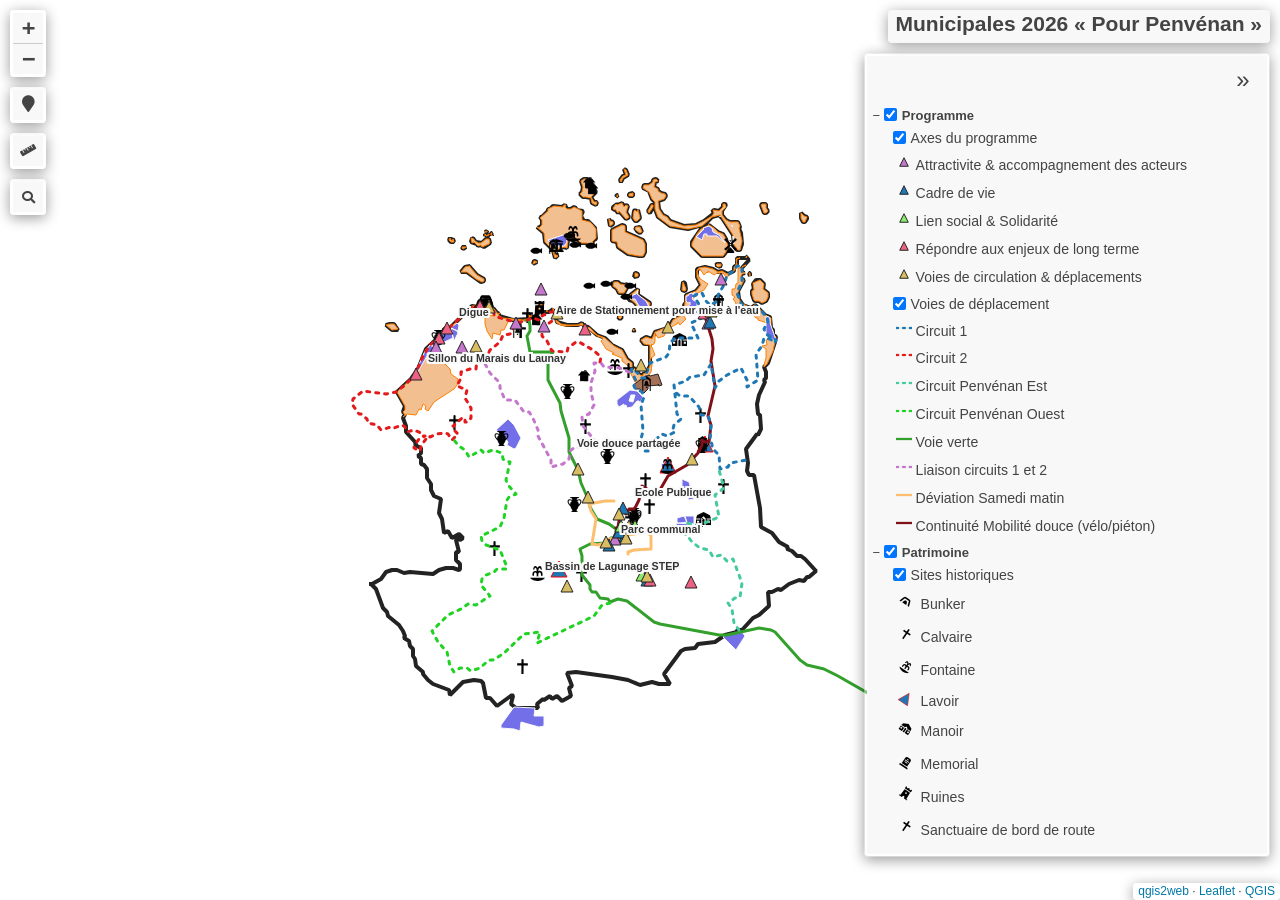
==== commit d7231a4b: "Update index1.html" ====
--- a/index1.html
+++ b/index1.html
@@ -50,32 +50,39 @@
         <script src="data/Voiesdedplacement_7.js"></script>
         <script src="data/Axesduprogramme_8.js"></script>
         <script>
+
+	 /* ============================================================
+           UTILITAIRES
+        ============================================================ */
+
         var highlightLayer;
+
         function highlightFeature(e) {
             highlightLayer = e.target;
             highlightLayer.openPopup();
         }
-        var map = L.map('map', {
-            zoomControl:false, maxZoom:28, minZoom:1
-        })
-        var hash = new L.Hash(map);
-        map.attributionControl.setPrefix('<a href="https://github.com/tomchadwin/qgis2web" target="_blank">qgis2web</a> &middot; <a href="https://leafletjs.com" title="A JS library for interactive maps">Leaflet</a> &middot; <a href="https://qgis.org">QGIS</a>');
-        var autolinker = new Autolinker({truncate: {length: 30, location: 'smart'}});
-        // remove popup's row if "visible-with-data"
+
+        /**
+         * Supprime les lignes vides du contenu d'un popup.
+         */
         function removeEmptyRowsFromPopupContent(content, feature) {
-         var tempDiv = document.createElement('div');
-         tempDiv.innerHTML = content;
-         var rows = tempDiv.querySelectorAll('tr');
-         for (var i = 0; i < rows.length; i++) {
-             var td = rows[i].querySelector('td.visible-with-data');
-             var key = td ? td.id : '';
-             if (td && td.classList.contains('visible-with-data') && feature.properties[key] == null) {
-                 rows[i].parentNode.removeChild(rows[i]);
-             }
-         }
-         return tempDiv.innerHTML;
-        }
-        // modify popup if contains media
+            var tempDiv = document.createElement('div');
+            tempDiv.innerHTML = content;
+            var rows = tempDiv.querySelectorAll('tr');
+            for (var i = 0; i < rows.length; i++) {
+                var td = rows[i].querySelector('td.visible-with-data');
+                var key = td ? td.id : '';
+                if (td && td.classList.contains('visible-with-data') && feature.properties[key] == null) {
+                    rows[i].parentNode.removeChild(rows[i]);
+                }
+            }
+            return tempDiv.innerHTML;
+        }
+
+        /**
+         * Ajoute une classe CSS au popup si son contenu contient un média
+         * (image, audio, vidéo).
+         */
         function addClassToPopupIfMedia(content, popup) {
             var tempDiv = document.createElement('div');
             tempDiv.innerHTML = content;
@@ -84,16 +91,14 @@
                 var src = imgTd.getAttribute('src');
                 if (/\.(jpg|jpeg|png|gif|bmp|webp|avif)$/i.test(src)) {
                     popup._contentNode.classList.add('media');
-                    setTimeout(function() {
-                        popup.update();
-                    }, 10);
+                    setTimeout(function () { popup.update(); }, 10);
                 } else if (/\.(mp3|wav|ogg|aac)$/i.test(src)) {
                     var audio = document.createElement('audio');
                     audio.controls = true;
                     audio.src = src;
                     imgTd.parentNode.replaceChild(audio, imgTd);
                     popup._contentNode.classList.add('media');
-                    setTimeout(function() {
+                    setTimeout(function () {
                         popup.setContent(tempDiv.innerHTML);
                         popup.update();
                     }, 10);
@@ -101,17 +106,14 @@
                     var video = document.createElement('video');
                     video.controls = true;
                     video.src = src;
-                    video.style.width = "400px";
-                    video.style.height = "300px";
-                    video.style.maxHeight = "60vh";
-                    video.style.maxWidth = "60vw";
+                    video.style.width = '400px';
+                    video.style.height = '300px';
+                    video.style.maxHeight = '60vh';
+                    video.style.maxWidth = '60vw';
                     imgTd.parentNode.replaceChild(video, imgTd);
                     popup._contentNode.classList.add('media');
-                    // Aggiorna il popup quando il video carica i metadati
-                    video.addEventListener('loadedmetadata', function() {
-                        popup.update();
-                    });
-                    setTimeout(function() {
+                    video.addEventListener('loadedmetadata', function () { popup.update(); });
+                    setTimeout(function () {
                         popup.setContent(tempDiv.innerHTML);
                         popup.update();
                     }, 10);
@@ -122,20 +124,49 @@
                 popup._contentNode.classList.remove('media');
             }
         }
-        var title = new L.Control({'position':'topright'});
-        title.onAdd = function (map) {
+
+        /**
+         * Construit une cellule de popup à partir d'une valeur de propriété.
+         * Retourne une chaîne <td> prête à insérer dans un <tr>.
+         */
+        function propCell(value, label, extraClass, extraId) {
+            var val = (value !== null && value !== undefined)
+                ? autolinker.link(String(value).replace(/'/g, "\u2019").toLocaleString())
+                : '';
+            var classAttr = extraClass ? ' class="' + extraClass + '"' : '';
+            var idAttr   = extraId   ? ' id="' + extraId + '"'     : '';
+            var labelHtml = label ? '<strong>' + label + '</strong><br />' : '';
+            return '<td colspan="2"' + classAttr + idAttr + '>' + labelHtml + val + '</td>';
+        }
+
+        /* ============================================================
+           INITIALISATION DE LA CARTE
+        ============================================================ */
+
+        var map = L.map('map', { zoomControl: false, maxZoom: 28, minZoom: 1 });
+        var hash = new L.Hash(map);
+
+        map.attributionControl.setPrefix(
+            '<a href="https://github.com/tomchadwin/qgis2web" target="_blank">qgis2web</a> &middot; ' +
+            '<a href="https://leafletjs.com" title="A JS library for interactive maps">Leaflet</a> &middot; ' +
+            '<a href="https://qgis.org">QGIS</a>'
+        );
+
+        var autolinker = new Autolinker({ truncate: { length: 30, location: 'smart' } });
+
+        /* Titre */
+        var title = new L.Control({ position: 'topright' });
+        title.onAdd = function () {
             this._div = L.DomUtil.create('div', 'info');
-            this.update();
+            this._div.innerHTML = '<h2>Municipales 2026 &laquo;&nbsp;Pour Penv&eacute;nan&nbsp;&raquo;</h2>';
             return this._div;
         };
-        title.update = function () {
-            this._div.innerHTML = '<h2>Municipales 2026 "Pour Penvénan" </h2>';
-        };
         title.addTo(map);
-        var zoomControl = L.control.zoom({
-            position: 'topleft'
-        }).addTo(map);
-        L.control.locate({locateOptions: {maxZoom: 19}}).addTo(map);
+
+        /* Contrôles */
+        L.control.zoom({ position: 'topleft' }).addTo(map);
+        L.control.locate({ locateOptions: { maxZoom: 19 } }).addTo(map);
+
         var measureControl = new L.Control.Measure({
             position: 'topleft',
             primaryLengthUnit: 'meters',
@@ -146,14 +177,21 @@
         measureControl.addTo(map);
         document.getElementsByClassName('leaflet-control-measure-toggle')[0].innerHTML = '';
         document.getElementsByClassName('leaflet-control-measure-toggle')[0].className += ' fas fa-ruler';
+
         var bounds_group = new L.featureGroup([]);
+
         function setBounds() {
             if (bounds_group.getLayers().length) {
                 map.fitBounds(bounds_group.getBounds());
             }
         }
+/* ============================================================
+           FONDS DE CARTE
+        ============================================================ */
+
         map.createPane('pane_OpenStreetMap_0');
         map.getPane('pane_OpenStreetMap_0').style.zIndex = 400;
+
         var layer_OpenStreetMap_0 = L.tileLayer('https://tile.openstreetmap.org/{z}/{x}/{y}.png', {
             pane: 'pane_OpenStreetMap_0',
             opacity: 1.0,
@@ -163,82 +201,40 @@
             minNativeZoom: 0,
             maxNativeZoom: 19
         });
-        layer_OpenStreetMap_0;
         map.addLayer(layer_OpenStreetMap_0);
+
+
+			  /* ============================================================
+           COUCHE 1 – LIMITES COMMUNALES
+        ============================================================ */
+        
         function pop_Limitescommunale_1(feature, layer) {
-            layer.on({
-                mouseout: function(e) {
-                    if (typeof layer.closePopup == 'function') {
-                        layer.closePopup();
-                    } else {
-                        layer.eachLayer(function(feature){
-                            feature.closePopup()
-                        });
-                    }
-                },
-                mouseover: highlightFeature,
-            });
-            var popupContent = '<table>\
-                    <tr>\
-                        <td colspan="2">' + (feature.properties['fid'] !== null ? autolinker.link(String(feature.properties['fid']).replace(/'/g, '\'').toLocaleString()) : '') + '</td>\
-                    </tr>\
-                    <tr>\
-                        <td colspan="2">' + (feature.properties['full_id'] !== null ? autolinker.link(String(feature.properties['full_id']).replace(/'/g, '\'').toLocaleString()) : '') + '</td>\
-                    </tr>\
-                    <tr>\
-                        <td colspan="2">' + (feature.properties['osm_id'] !== null ? autolinker.link(String(feature.properties['osm_id']).replace(/'/g, '\'').toLocaleString()) : '') + '</td>\
-                    </tr>\
-                    <tr>\
-                        <td colspan="2">' + (feature.properties['osm_type'] !== null ? autolinker.link(String(feature.properties['osm_type']).replace(/'/g, '\'').toLocaleString()) : '') + '</td>\
-                    </tr>\
-                    <tr>\
-                        <td colspan="2">' + (feature.properties['ref:INSEE'] !== null ? autolinker.link(String(feature.properties['ref:INSEE']).replace(/'/g, '\'').toLocaleString()) : '') + '</td>\
-                    </tr>\
-                    <tr>\
-                        <td colspan="2">' + (feature.properties['boundary'] !== null ? autolinker.link(String(feature.properties['boundary']).replace(/'/g, '\'').toLocaleString()) : '') + '</td>\
-                    </tr>\
-                    <tr>\
-                        <td colspan="2">' + (feature.properties['admin_level'] !== null ? autolinker.link(String(feature.properties['admin_level']).replace(/'/g, '\'').toLocaleString()) : '') + '</td>\
-                    </tr>\
-                    <tr>\
-                        <td colspan="2">' + (feature.properties['wikipedia'] !== null ? autolinker.link(String(feature.properties['wikipedia']).replace(/'/g, '\'').toLocaleString()) : '') + '</td>\
-                    </tr>\
-                    <tr>\
-                        <td colspan="2">' + (feature.properties['wikidata'] !== null ? autolinker.link(String(feature.properties['wikidata']).replace(/'/g, '\'').toLocaleString()) : '') + '</td>\
-                    </tr>\
-                    <tr>\
-                        <td colspan="2">' + (feature.properties['type'] !== null ? autolinker.link(String(feature.properties['type']).replace(/'/g, '\'').toLocaleString()) : '') + '</td>\
-                    </tr>\
-                    <tr>\
-                        <td colspan="2">' + (feature.properties['source:postal_code'] !== null ? autolinker.link(String(feature.properties['source:postal_code']).replace(/'/g, '\'').toLocaleString()) : '') + '</td>\
-                    </tr>\
-                    <tr>\
-                        <td colspan="2">' + (feature.properties['source:population'] !== null ? autolinker.link(String(feature.properties['source:population']).replace(/'/g, '\'').toLocaleString()) : '') + '</td>\
-                    </tr>\
-                    <tr>\
-                        <td colspan="2">' + (feature.properties['ref:FR:SIREN'] !== null ? autolinker.link(String(feature.properties['ref:FR:SIREN']).replace(/'/g, '\'').toLocaleString()) : '') + '</td>\
-                    </tr>\
-                    <tr>\
-                        <td colspan="2">' + (feature.properties['postal_code'] !== null ? autolinker.link(String(feature.properties['postal_code']).replace(/'/g, '\'').toLocaleString()) : '') + '</td>\
-                    </tr>\
-                    <tr>\
-                        <td colspan="2">' + (feature.properties['population:date'] !== null ? autolinker.link(String(feature.properties['population:date']).replace(/'/g, '\'').toLocaleString()) : '') + '</td>\
-                    </tr>\
-                    <tr>\
-                        <td colspan="2">' + (feature.properties['population'] !== null ? autolinker.link(String(feature.properties['population']).replace(/'/g, '\'').toLocaleString()) : '') + '</td>\
-                    </tr>\
-                    <tr>\
-                        <td colspan="2">' + (feature.properties['name:br'] !== null ? autolinker.link(String(feature.properties['name:br']).replace(/'/g, '\'').toLocaleString()) : '') + '</td>\
-                    </tr>\
-                    <tr>\
-                        <td colspan="2">' + (feature.properties['name'] !== null ? autolinker.link(String(feature.properties['name']).replace(/'/g, '\'').toLocaleString()) : '') + '</td>\
-                    </tr>\
-                </table>';
+            layer.off('mouseover');
+            layer.off('mouseout');
+            var p = feature.properties;
+            var popupContent = '<table>' +
+                '<tr>' + propCell(p['fid']) + '</tr>' +
+                '<tr>' + propCell(p['full_id']) + '</tr>' +
+                '<tr>' + propCell(p['osm_id']) + '</tr>' +
+                '<tr>' + propCell(p['osm_type']) + '</tr>' +
+                '<tr>' + propCell(p['ref:INSEE']) + '</tr>' +
+                '<tr>' + propCell(p['boundary']) + '</tr>' +
+                '<tr>' + propCell(p['admin_level']) + '</tr>' +
+                '<tr>' + propCell(p['wikipedia']) + '</tr>' +
+                '<tr>' + propCell(p['wikidata']) + '</tr>' +
+                '<tr>' + propCell(p['type']) + '</tr>' +
+                '<tr>' + propCell(p['source:postal_code']) + '</tr>' +
+                '<tr>' + propCell(p['source:population']) + '</tr>' +
+                '<tr>' + propCell(p['ref:FR:SIREN']) + '</tr>' +
+                '<tr>' + propCell(p['postal_code']) + '</tr>' +
+                '<tr>' + propCell(p['population:date']) + '</tr>' +
+                '<tr>' + propCell(p['population']) + '</tr>' +
+                '<tr>' + propCell(p['name:br']) + '</tr>' +
+                '<tr>' + propCell(p['name']) + '</tr>' +
+                '</table>';
             var content = removeEmptyRowsFromPopupContent(popupContent, feature);
-			layer.on('popupopen', function(e) {
-				addClassToPopupIfMedia(content, e.popup);
-			});
-			layer.bindPopup(content, { maxHeight: 400 });
+            layer.on('popupopen', function (e) { addClassToPopupIfMedia(content, e.popup); });
+            layer.bindPopup(content, { maxHeight: 400 });
         }
 
         function style_Limitescommunale_1_0() {
@@ -251,12 +247,14 @@
                 lineJoin: 'bevel',
                 weight: 4.0,
                 fillOpacity: 0,
-                interactive: false,
-            }
-        }
+                interactive: false
+            };
+        }
+
         map.createPane('pane_Limitescommunale_1');
         map.getPane('pane_Limitescommunale_1').style.zIndex = 401;
         map.getPane('pane_Limitescommunale_1').style['mix-blend-mode'] = 'normal';
+
         var layer_Limitescommunale_1 = new L.geoJson(json_Limitescommunale_1, {
             attribution: '',
             interactive: false,
@@ -264,124 +262,15 @@
             layerName: 'layer_Limitescommunale_1',
             pane: 'pane_Limitescommunale_1',
             onEachFeature: pop_Limitescommunale_1,
-            style: style_Limitescommunale_1_0,
+            style: style_Limitescommunale_1_0
         });
         bounds_group.addLayer(layer_Limitescommunale_1);
         map.addLayer(layer_Limitescommunale_1);
-        function pop_zonesncessitantlavisdugestionnaireN2000_2(feature, layer) {
-            layer.on({
-                mouseout: function(e) {
-                    if (typeof layer.closePopup == 'function') {
-                        layer.closePopup();
-                    } else {
-                        layer.eachLayer(function(feature){
-                            feature.closePopup()
-                        });
-                    }
-                },
-                mouseover: highlightFeature,
-            });
-            var popupContent = '<table>\
-                    <tr>\
-                        <td colspan="2">' + (feature.properties['fid'] !== null ? autolinker.link(String(feature.properties['fid']).replace(/'/g, '\'').toLocaleString()) : '') + '</td>\
-                    </tr>\
-                    <tr>\
-                        <td colspan="2">' + (feature.properties['oid'] !== null ? autolinker.link(String(feature.properties['oid']).replace(/'/g, '\'').toLocaleString()) : '') + '</td>\
-                    </tr>\
-                    <tr>\
-                        <td colspan="2">' + (feature.properties['NOM_SITE'] !== null ? autolinker.link(String(feature.properties['NOM_SITE']).replace(/'/g, '\'').toLocaleString()) : '') + '</td>\
-                    </tr>\
-                    <tr>\
-                        <td colspan="2">' + (feature.properties['ID_MNHN'] !== null ? autolinker.link(String(feature.properties['ID_MNHN']).replace(/'/g, '\'').toLocaleString()) : '') + '</td>\
-                    </tr>\
-                    <tr>\
-                        <td colspan="2">' + (feature.properties['ID_DREAL'] !== null ? autolinker.link(String(feature.properties['ID_DREAL']).replace(/'/g, '\'').toLocaleString()) : '') + '</td>\
-                    </tr>\
-                    <tr>\
-                        <td colspan="2">' + (feature.properties['URL_FICHE'] !== null ? autolinker.link(String(feature.properties['URL_FICHE']).replace(/'/g, '\'').toLocaleString()) : '') + '</td>\
-                    </tr>\
-                    <tr>\
-                        <td colspan="2">' + (feature.properties['SAC_DATE_I'] !== null ? autolinker.link(String(feature.properties['SAC_DATE_I']).replace(/'/g, '\'').toLocaleString()) : '') + '</td>\
-                    </tr>\
-                    <tr>\
-                        <td colspan="2">' + (feature.properties['SAC_DATE'] !== null ? autolinker.link(String(feature.properties['SAC_DATE']).replace(/'/g, '\'').toLocaleString()) : '') + '</td>\
-                    </tr>\
-                    <tr>\
-                        <td colspan="2">' + (feature.properties['AREA'] !== null ? autolinker.link(String(feature.properties['AREA']).replace(/'/g, '\'').toLocaleString()) : '') + '</td>\
-                    </tr>\
-                    <tr>\
-                        <td colspan="2">' + (feature.properties['MARINE_ARE'] !== null ? autolinker.link(String(feature.properties['MARINE_ARE']).replace(/'/g, '\'').toLocaleString()) : '') + '</td>\
-                    </tr>\
-                    <tr>\
-                        <td colspan="2">' + (feature.properties['URL_SITE'] !== null ? autolinker.link(String(feature.properties['URL_SITE']).replace(/'/g, '\'').toLocaleString()) : '') + '</td>\
-                    </tr>\
-                    <tr>\
-                        <td colspan="2">' + (feature.properties['URL_AMP'] !== null ? autolinker.link(String(feature.properties['URL_AMP']).replace(/'/g, '\'').toLocaleString()) : '') + '</td>\
-                    </tr>\
-                    <tr>\
-                        <td colspan="2">' + (feature.properties['MARIN'] !== null ? autolinker.link(String(feature.properties['MARIN']).replace(/'/g, '\'').toLocaleString()) : '') + '</td>\
-                    </tr>\
-                    <tr>\
-                        <td colspan="2">' + (feature.properties['fid_2'] !== null ? autolinker.link(String(feature.properties['fid_2']).replace(/'/g, '\'').toLocaleString()) : '') + '</td>\
-                    </tr>\
-                    <tr>\
-                        <td colspan="2">' + (feature.properties['full_id'] !== null ? autolinker.link(String(feature.properties['full_id']).replace(/'/g, '\'').toLocaleString()) : '') + '</td>\
-                    </tr>\
-                    <tr>\
-                        <td colspan="2">' + (feature.properties['osm_id'] !== null ? autolinker.link(String(feature.properties['osm_id']).replace(/'/g, '\'').toLocaleString()) : '') + '</td>\
-                    </tr>\
-                    <tr>\
-                        <td colspan="2">' + (feature.properties['osm_type'] !== null ? autolinker.link(String(feature.properties['osm_type']).replace(/'/g, '\'').toLocaleString()) : '') + '</td>\
-                    </tr>\
-                    <tr>\
-                        <td colspan="2">' + (feature.properties['ref:INSEE'] !== null ? autolinker.link(String(feature.properties['ref:INSEE']).replace(/'/g, '\'').toLocaleString()) : '') + '</td>\
-                    </tr>\
-                    <tr>\
-                        <td colspan="2">' + (feature.properties['boundary'] !== null ? autolinker.link(String(feature.properties['boundary']).replace(/'/g, '\'').toLocaleString()) : '') + '</td>\
-                    </tr>\
-                    <tr>\
-                        <td colspan="2">' + (feature.properties['admin_level'] !== null ? autolinker.link(String(feature.properties['admin_level']).replace(/'/g, '\'').toLocaleString()) : '') + '</td>\
-                    </tr>\
-                    <tr>\
-                        <td colspan="2">' + (feature.properties['wikipedia'] !== null ? autolinker.link(String(feature.properties['wikipedia']).replace(/'/g, '\'').toLocaleString()) : '') + '</td>\
-                    </tr>\
-                    <tr>\
-                        <td colspan="2">' + (feature.properties['wikidata'] !== null ? autolinker.link(String(feature.properties['wikidata']).replace(/'/g, '\'').toLocaleString()) : '') + '</td>\
-                    </tr>\
-                    <tr>\
-                        <td colspan="2">' + (feature.properties['type'] !== null ? autolinker.link(String(feature.properties['type']).replace(/'/g, '\'').toLocaleString()) : '') + '</td>\
-                    </tr>\
-                    <tr>\
-                        <td colspan="2">' + (feature.properties['source:postal_code'] !== null ? autolinker.link(String(feature.properties['source:postal_code']).replace(/'/g, '\'').toLocaleString()) : '') + '</td>\
-                    </tr>\
-                    <tr>\
-                        <td colspan="2">' + (feature.properties['source:population'] !== null ? autolinker.link(String(feature.properties['source:population']).replace(/'/g, '\'').toLocaleString()) : '') + '</td>\
-                    </tr>\
-                    <tr>\
-                        <td colspan="2">' + (feature.properties['ref:FR:SIREN'] !== null ? autolinker.link(String(feature.properties['ref:FR:SIREN']).replace(/'/g, '\'').toLocaleString()) : '') + '</td>\
-                    </tr>\
-                    <tr>\
-                        <td colspan="2">' + (feature.properties['postal_code'] !== null ? autolinker.link(String(feature.properties['postal_code']).replace(/'/g, '\'').toLocaleString()) : '') + '</td>\
-                    </tr>\
-                    <tr>\
-                        <td colspan="2">' + (feature.properties['population:date'] !== null ? autolinker.link(String(feature.properties['population:date']).replace(/'/g, '\'').toLocaleString()) : '') + '</td>\
-                    </tr>\
-                    <tr>\
-                        <td colspan="2">' + (feature.properties['population'] !== null ? autolinker.link(String(feature.properties['population']).replace(/'/g, '\'').toLocaleString()) : '') + '</td>\
-                    </tr>\
-                    <tr>\
-                        <td colspan="2">' + (feature.properties['name:br'] !== null ? autolinker.link(String(feature.properties['name:br']).replace(/'/g, '\'').toLocaleString()) : '') + '</td>\
-                    </tr>\
-                    <tr>\
-                        <td colspan="2">' + (feature.properties['name'] !== null ? autolinker.link(String(feature.properties['name']).replace(/'/g, '\'').toLocaleString()) : '') + '</td>\
-                    </tr>\
-                </table>';
-            var content = removeEmptyRowsFromPopupContent(popupContent, feature);
-			layer.on('popupopen', function(e) {
-				addClassToPopupIfMedia(content, e.popup);
-			});
-			layer.bindPopup(content, { maxHeight: 400 });
-        }
+
+        /* ============================================================
+           COUCHE 2 – ZONES NATURELLES N2000
+           (couche non-interactive : pas de popup nécessaire)
+        ============================================================ */
 
         function style_zonesncessitantlavisdugestionnaireN2000_2_0() {
             return {
@@ -391,71 +280,50 @@
                 dashArray: '',
                 lineCap: 'butt',
                 lineJoin: 'miter',
-                weight: 1.0, 
+                weight: 1.0,
                 fill: true,
                 fillOpacity: 1,
                 fillColor: 'rgba(242,191,144,1.0)',
-                interactive: false,
-            }
-        }
+                interactive: false
+            };
+        }
+
         map.createPane('pane_zonesncessitantlavisdugestionnaireN2000_2');
         map.getPane('pane_zonesncessitantlavisdugestionnaireN2000_2').style.zIndex = 402;
         map.getPane('pane_zonesncessitantlavisdugestionnaireN2000_2').style['mix-blend-mode'] = 'normal';
+
         var layer_zonesncessitantlavisdugestionnaireN2000_2 = new L.geoJson(json_zonesncessitantlavisdugestionnaireN2000_2, {
             attribution: '',
             interactive: false,
             dataVar: 'json_zonesncessitantlavisdugestionnaireN2000_2',
             layerName: 'layer_zonesncessitantlavisdugestionnaireN2000_2',
             pane: 'pane_zonesncessitantlavisdugestionnaireN2000_2',
-            onEachFeature: pop_zonesncessitantlavisdugestionnaireN2000_2,
-            style: style_zonesncessitantlavisdugestionnaireN2000_2_0,
+            style: style_zonesncessitantlavisdugestionnaireN2000_2_0
         });
         bounds_group.addLayer(layer_zonesncessitantlavisdugestionnaireN2000_2);
         map.addLayer(layer_zonesncessitantlavisdugestionnaireN2000_2);
+
+        /* ============================================================
+           COUCHE 3 – LABEL MONUMENTS HISTORIQUES
+        ============================================================ */
+
         function pop_LabelMonumentshistorique_3(feature, layer) {
-            layer.on({
-                mouseout: function(e) {
-                    if (typeof layer.closePopup == 'function') {
-                        layer.closePopup();
-                    } else {
-                        layer.eachLayer(function(feature){
-                            feature.closePopup()
-                        });
-                    }
-                },
-                mouseover: highlightFeature,
-            });
-            var popupContent = '<table>\
-                    <tr>\
-                        <td colspan="2"><strong>appelation</strong><br />' + (feature.properties['appelation'] !== null ? autolinker.link(String(feature.properties['appelation']).replace(/'/g, '\'').toLocaleString()) : '') + '</td>\
-                    </tr>\
-                    <tr>\
-                        <td colspan="2"><strong>categorie</strong><br />' + (feature.properties['categorie'] !== null ? autolinker.link(String(feature.properties['categorie']).replace(/'/g, '\'').toLocaleString()) : '') + '</td>\
-                    </tr>\
-                    <tr>\
-                        <td colspan="2"><strong>ressource</strong><br />' + (feature.properties['ressource'] !== null ? autolinker.link(String(feature.properties['ressource']).replace(/'/g, '\'').toLocaleString()) : '') + '</td>\
-                    </tr>\
-                    <tr>\
-                        <td colspan="2"><strong>evenement</strong><br />' + (feature.properties['evenement'] !== null ? autolinker.link(String(feature.properties['evenement']).replace(/'/g, '\'').toLocaleString()) : '') + '</td>\
-                    </tr>\
-                    <tr>\
-                        <td colspan="2"><strong>legende</strong><br />' + (feature.properties['legende'] !== null ? autolinker.link(String(feature.properties['legende']).replace(/'/g, '\'').toLocaleString()) : '') + '</td>\
-                    </tr>\
-                    <tr>\
-                        <td colspan="2"><strong>precision</strong><br />' + (feature.properties['precision'] !== null ? autolinker.link(String(feature.properties['precision']).replace(/'/g, '\'').toLocaleString()) : '') + '</td>\
-                    </tr>\
-                    <tr>\
-                        <td class="visible-with-data" id="statut" colspan="2"><strong>statut</strong><br />' + (feature.properties['statut'] !== null ? autolinker.link(String(feature.properties['statut']).replace(/'/g, '\'').toLocaleString()) : '') + '</td>\
-                    </tr>\
-                    <tr>\
-                        <td class="visible-with-data" id="maj" colspan="2"><strong>maj</strong><br />' + (feature.properties['maj'] !== null ? autolinker.link(String(feature.properties['maj']).replace(/'/g, '\'').toLocaleString()) : '') + '</td>\
-                    </tr>\
-                </table>';
+            layer.off('mouseover');
+            layer.off('mouseout');
+            var p = feature.properties;
+            var popupContent = '<table>' +
+                '<tr>' + propCell(p['appelation'],  'Appelation') + '</tr>' +
+                '<tr>' + propCell(p['categorie'],   'Catégorie') + '</tr>' +
+                '<tr>' + propCell(p['ressource'],   'Ressource') + '</tr>' +
+                '<tr>' + propCell(p['evenement'],   'Événement') + '</tr>' +
+                '<tr>' + propCell(p['legende'],     'Légende') + '</tr>' +
+                '<tr>' + propCell(p['precision'],   'Précision') + '</tr>' +
+                '<tr>' + propCell(p['statut'],      'Statut',  'visible-with-data', 'statut') + '</tr>' +
+                '<tr>' + propCell(p['maj'],         'Maj',     'visible-with-data', 'maj') + '</tr>' +
+                '</table>';
             var content = removeEmptyRowsFromPopupContent(popupContent, feature);
-			layer.on('popupopen', function(e) {
-				addClassToPopupIfMedia(content, e.popup);
-			});
-			layer.bindPopup(content, { maxHeight: 400 });
+            layer.on('popupopen', function (e) { addClassToPopupIfMedia(content, e.popup); });
+            layer.bindPopup(content, { maxHeight: 400 });
         }
 
         function style_LabelMonumentshistorique_3_0() {
@@ -466,16 +334,18 @@
                 dashArray: '',
                 lineCap: 'butt',
                 lineJoin: 'miter',
-                weight: 1.0, 
+                weight: 1.0,
                 fill: true,
                 fillOpacity: 1,
                 fillColor: 'rgba(164,113,88,1.0)',
-                interactive: true,
-            }
-        }
+                interactive: true
+            };
+        }
+
         map.createPane('pane_LabelMonumentshistorique_3');
         map.getPane('pane_LabelMonumentshistorique_3').style.zIndex = 403;
         map.getPane('pane_LabelMonumentshistorique_3').style['mix-blend-mode'] = 'normal';
+
         var layer_LabelMonumentshistorique_3 = new L.geoJson(json_LabelMonumentshistorique_3, {
             attribution: '',
             interactive: true,
@@ -483,53 +353,32 @@
             layerName: 'layer_LabelMonumentshistorique_3',
             pane: 'pane_LabelMonumentshistorique_3',
             onEachFeature: pop_LabelMonumentshistorique_3,
-            style: style_LabelMonumentshistorique_3_0,
+            style: style_LabelMonumentshistorique_3_0
         });
         bounds_group.addLayer(layer_LabelMonumentshistorique_3);
+        map.addLayer(layer_LabelMonumentshistorique_3);
+
+        /* ============================================================
+           COUCHE 4 – ZONES DE PRÉSOMPTION ARCHÉOLOGIQUE
+        ============================================================ */
+
         function pop_ZonesdepresomptiondeprescriptionArcheologique_4(feature, layer) {
-            layer.on({
-                mouseout: function(e) {
-                    if (typeof layer.closePopup == 'function') {
-                        layer.closePopup();
-                    } else {
-                        layer.eachLayer(function(feature){
-                            feature.closePopup()
-                        });
-                    }
-                },
-                mouseover: highlightFeature,
-            });
-            var popupContent = '<table>\
-                    <tr>\
-                        <td colspan="2">' + (feature.properties['IDENTIFIAN'] !== null ? autolinker.link(String(feature.properties['IDENTIFIAN']).replace(/'/g, '\'').toLocaleString()) : '') + '</td>\
-                    </tr>\
-                    <tr>\
-                        <td colspan="2"><strong>NATURE</strong><br />' + (feature.properties['NATURE'] !== null ? autolinker.link(String(feature.properties['NATURE']).replace(/'/g, '\'').toLocaleString()) : '') + '</td>\
-                    </tr>\
-                    <tr>\
-                        <td colspan="2">' + (feature.properties['N_ZONE'] !== null ? autolinker.link(String(feature.properties['N_ZONE']).replace(/'/g, '\'').toLocaleString()) : '') + '</td>\
-                    </tr>\
-                    <tr>\
-                        <td colspan="2"><strong>DATE_ARRET</strong><br />' + (feature.properties['DATE_ARRET'] !== null ? autolinker.link(String(feature.properties['DATE_ARRET']).replace(/'/g, '\'').toLocaleString()) : '') + '</td>\
-                    </tr>\
-                    <tr>\
-                        <td colspan="2"><strong>NUM_ARRETE</strong><br />' + (feature.properties['NUM_ARRETE'] !== null ? autolinker.link(String(feature.properties['NUM_ARRETE']).replace(/'/g, '\'').toLocaleString()) : '') + '</td>\
-                    </tr>\
-                    <tr>\
-                        <td colspan="2"><strong>NUM_RAA</strong><br />' + (feature.properties['NUM_RAA'] !== null ? autolinker.link(String(feature.properties['NUM_RAA']).replace(/'/g, '\'').toLocaleString()) : '') + '</td>\
-                    </tr>\
-                    <tr>\
-                        <td colspan="2">' + (feature.properties['INSEE'] !== null ? autolinker.link(String(feature.properties['INSEE']).replace(/'/g, '\'').toLocaleString()) : '') + '</td>\
-                    </tr>\
-                    <tr>\
-                        <td colspan="2">' + (feature.properties['COMMUNE'] !== null ? autolinker.link(String(feature.properties['COMMUNE']).replace(/'/g, '\'').toLocaleString()) : '') + '</td>\
-                    </tr>\
-                </table>';
+            layer.off('mouseover');
+            layer.off('mouseout');
+            var p = feature.properties;
+            var popupContent = '<table>' +
+                '<tr>' + propCell(p['IDENTIFIAN']) + '</tr>' +
+                '<tr>' + propCell(p['NATURE'],      'Nature') + '</tr>' +
+                '<tr>' + propCell(p['N_ZONE']) + '</tr>' +
+                '<tr>' + propCell(p['DATE_ARRET'],  'Date arrêté') + '</tr>' +
+                '<tr>' + propCell(p['NUM_ARRETE'],  'N° arrêté') + '</tr>' +
+                '<tr>' + propCell(p['NUM_RAA'],     'N° RAA') + '</tr>' +
+                '<tr>' + propCell(p['INSEE']) + '</tr>' +
+                '<tr>' + propCell(p['COMMUNE']) + '</tr>' +
+                '</table>';
             var content = removeEmptyRowsFromPopupContent(popupContent, feature);
-			layer.on('popupopen', function(e) {
-				addClassToPopupIfMedia(content, e.popup);
-			});
-			layer.bindPopup(content, { maxHeight: 400 });
+            layer.on('popupopen', function (e) { addClassToPopupIfMedia(content, e.popup); });
+            layer.bindPopup(content, { maxHeight: 400 });
         }
 
         function style_ZonesdepresomptiondeprescriptionArcheologique_4_0() {
@@ -540,16 +389,18 @@
                 dashArray: '',
                 lineCap: 'butt',
                 lineJoin: 'miter',
-                weight: 1.0, 
+                weight: 1.0,
                 fill: true,
                 fillOpacity: 1,
                 fillColor: 'rgba(115,111,233,1.0)',
-                interactive: true,
-            }
-        }
+                interactive: true
+            };
+        }
+
         map.createPane('pane_ZonesdepresomptiondeprescriptionArcheologique_4');
         map.getPane('pane_ZonesdepresomptiondeprescriptionArcheologique_4').style.zIndex = 404;
         map.getPane('pane_ZonesdepresomptiondeprescriptionArcheologique_4').style['mix-blend-mode'] = 'normal';
+
         var layer_ZonesdepresomptiondeprescriptionArcheologique_4 = new L.geoJson(json_ZonesdepresomptiondeprescriptionArcheologique_4, {
             attribution: '',
             interactive: true,
@@ -557,35 +408,34 @@
             layerName: 'layer_ZonesdepresomptiondeprescriptionArcheologique_4',
             pane: 'pane_ZonesdepresomptiondeprescriptionArcheologique_4',
             onEachFeature: pop_ZonesdepresomptiondeprescriptionArcheologique_4,
-            style: style_ZonesdepresomptiondeprescriptionArcheologique_4_0,
+            style: style_ZonesdepresomptiondeprescriptionArcheologique_4_0
         });
         bounds_group.addLayer(layer_ZonesdepresomptiondeprescriptionArcheologique_4);
+        map.addLayer(layer_ZonesdepresomptiondeprescriptionArcheologique_4);
+
+        /* ============================================================
+           COUCHE 5 – PATRIMOINE LINÉAIRE
+        ============================================================ */
+
         function pop_Patrimoinelineaire_5(feature, layer) {
             layer.on({
-                mouseout: function(e) {
-                    if (typeof layer.closePopup == 'function') {
+                mouseout: function () {
+                    if (typeof layer.closePopup === 'function') {
                         layer.closePopup();
                     } else {
-                        layer.eachLayer(function(feature){
-                            feature.closePopup()
-                        });
+                        layer.eachLayer(function (f) { f.closePopup(); });
                     }
                 },
-                mouseover: highlightFeature,
+                mouseover: highlightFeature
             });
-            var popupContent = '<table>\
-                    <tr>\
-                        <td colspan="2"><strong>military</strong><br />' + (feature.properties['military'] !== null ? autolinker.link(String(feature.properties['military']).replace(/'/g, '\'').toLocaleString()) : '') + '</td>\
-                    </tr>\
-                    <tr>\
-                        <td class="visible-with-data" id="barrier" colspan="2"><strong>barrier</strong><br />' + (feature.properties['barrier'] !== null ? autolinker.link(String(feature.properties['barrier']).replace(/'/g, '\'').toLocaleString()) : '') + '</td>\
-                    </tr>\
-                </table>';
+            var p = feature.properties;
+            var popupContent = '<table>' +
+                '<tr>' + propCell(p['military'],  'Military') + '</tr>' +
+                '<tr>' + propCell(p['barrier'],   'Barrier', 'visible-with-data', 'barrier') + '</tr>' +
+                '</table>';
             var content = removeEmptyRowsFromPopupContent(popupContent, feature);
-			layer.on('popupopen', function(e) {
-				addClassToPopupIfMedia(content, e.popup);
-			});
-			layer.bindPopup(content, { maxHeight: 400 });
+            layer.on('popupopen', function (e) { addClassToPopupIfMedia(content, e.popup); });
+            layer.bindPopup(content, { maxHeight: 400 });
         }
 
         function style_Patrimoinelineaire_5_0() {
@@ -598,9 +448,10 @@
                 lineJoin: 'round',
                 weight: 4.0,
                 fillOpacity: 0,
-                interactive: true,
-            }
-        }
+                interactive: true
+            };
+        }
+
         function style_Patrimoinelineaire_5_1() {
             return {
                 pane: 'pane_Patrimoinelineaire_5',
@@ -611,12 +462,14 @@
                 lineJoin: 'round',
                 weight: 3.0,
                 fillOpacity: 0,
-                interactive: true,
-            }
-        }
+                interactive: true
+            };
+        }
+
         map.createPane('pane_Patrimoinelineaire_5');
         map.getPane('pane_Patrimoinelineaire_5').style.zIndex = 405;
         map.getPane('pane_Patrimoinelineaire_5').style['mix-blend-mode'] = 'normal';
+
         var layer_Patrimoinelineaire_5 = new L.geoJson.multiStyle(json_Patrimoinelineaire_5, {
             attribution: '',
             interactive: true,
@@ -624,235 +477,97 @@
             layerName: 'layer_Patrimoinelineaire_5',
             pane: 'pane_Patrimoinelineaire_5',
             onEachFeature: pop_Patrimoinelineaire_5,
-            styles: [style_Patrimoinelineaire_5_0,style_Patrimoinelineaire_5_1,]
+            styles: [style_Patrimoinelineaire_5_0, style_Patrimoinelineaire_5_1]
         });
         bounds_group.addLayer(layer_Patrimoinelineaire_5);
+        map.addLayer(layer_Patrimoinelineaire_5);
+
+        /* ============================================================
+           COUCHE 6 – SITES HISTORIQUES
+        ============================================================ */
+
         function pop_Siteshistoriques_6(feature, layer) {
-            layer.on({
-                mouseout: function(e) {
-                    if (typeof layer.closePopup == 'function') {
-                        layer.closePopup();
-                    } else {
-                        layer.eachLayer(function(feature){
-                            feature.closePopup()
-                        });
-                    }
-                },
-                mouseover: highlightFeature,
-            });
-            var popupContent = '<table>\
-                    <tr>\
-                        <td colspan="2"><strong>historic</strong><br />' + (feature.properties['historic'] !== null ? autolinker.link(String(feature.properties['historic']).replace(/'/g, '\'').toLocaleString()) : '') + '</td>\
-                    </tr>\
-                    <tr>\
-                        <td colspan="2"><strong>ref:DRAC</strong><br />' + (feature.properties['ref:DRAC'] !== null ? autolinker.link(String(feature.properties['ref:DRAC']).replace(/'/g, '\'').toLocaleString()) : '') + '</td>\
-                    </tr>\
-                    <tr>\
-                        <td colspan="2"><strong>name</strong><br />' + (feature.properties['name'] !== null ? autolinker.link(String(feature.properties['name']).replace(/'/g, '\'').toLocaleString()) : '') + '</td>\
-                    </tr>\
-                    <tr>\
-                        <td colspan="2"><strong>Photo</strong><br />' + (feature.properties['Photo'] !== null ? '<img src="images/' + String(feature.properties['Photo']).replace(/[\\/:]/g, '_').trim().replace(/'/g, '\'').replace(/"/g, '&quot;') + '">' : '') + '</td>\
-                    </tr>\
-                </table>';
+            layer.off('mouseover');
+            layer.off('mouseout');
+            var p = feature.properties;
+            var photoHtml = (p['Photo'] !== null && p['Photo'] !== undefined)
+                ? '<img src="images/' + String(p['Photo']).replace(/[\\/:]/g, '_').trim().replace(/'/g, "\u2019").replace(/"/g, '&quot;') + '">'
+                : '';
+            var popupContent = '<table>' +
+                '<tr>' + propCell(p['historic'],  'Historic') + '</tr>' +
+                '<tr>' + propCell(p['ref:DRAC'],  'Réf. DRAC') + '</tr>' +
+                '<tr>' + propCell(p['name'],      'Nom') + '</tr>' +
+                '<tr><td colspan="2"><strong>Photo</strong><br />' + photoHtml + '</td></tr>' +
+                '</table>';
             var content = removeEmptyRowsFromPopupContent(popupContent, feature);
-			layer.on('popupopen', function(e) {
-				addClassToPopupIfMedia(content, e.popup);
-			});
-			layer.bindPopup(content, { maxHeight: 400 });
-        }
+            layer.on('popupopen', function (e) { addClassToPopupIfMedia(content, e.popup); });
+            layer.bindPopup(content, { maxHeight: 400 });
+        }
+
+        /* Styles par type de site historique */
+        var ICON_SIZE = [15.2, 15.2];
+        var DEFAULT_ROTATION = 0.5934122;
+
+        function makeIconStyle(pane, iconUrl, rotation) {
+            return {
+                pane: pane,
+                rotationAngle: (rotation !== undefined) ? rotation : DEFAULT_ROTATION,
+                rotationOrigin: 'center center',
+                icon: L.icon({ iconUrl: iconUrl, iconSize: ICON_SIZE }),
+                interactive: true
+            };
+        }
+
+        var SITE_STYLES = {
+            'Bunker':                   function (pane) { return makeIconStyle(pane, 'markers/bunker.svg'); },
+            'Calvaire':                 function (pane) { return makeIconStyle(pane, 'markers/christian.svg'); },
+            'Fontaine':                 function (pane) { return makeIconStyle(pane, 'markers/fountain.svg'); },
+            'Lavoir':                   function (pane) {
+                return {
+                    pane: pane, shape: 'triangle', radius: 8.0,
+                    opacity: 1, color: 'rgba(255,0,0,1.0)', dashArray: '',
+                    lineCap: 'butt', lineJoin: 'miter', weight: 1.0,
+                    fill: true, fillOpacity: 1, fillColor: 'rgba(31,120,180,1.0)',
+                    interactive: true
+                };
+            },
+            'Manoir':                   function (pane) { return makeIconStyle(pane, 'markers/manor.svg'); },
+            'Memorial':                 function (pane) { return makeIconStyle(pane, 'markers/memorial.svg'); },
+            'Ruines':                   function (pane) { return makeIconStyle(pane, 'markers/tower_defensive.svg'); },
+            'Sanctuaire de bord de route': function (pane) { return makeIconStyle(pane, 'markers/christian_1.svg'); },
+            'Chapelle':                 function (pane) { return makeIconStyle(pane, 'markers/bell_tower.svg'); },
+            'Site archaeologique':      function (pane) { return makeIconStyle(pane, 'markers/archaeological_site.svg', 0.5585056); },
+            'Maison':                   function (pane) { return makeIconStyle(pane, 'markers/house.svg'); },
+            'Moulin':                   function (pane) { return makeIconStyle(pane, 'markers/windmill.svg'); },
+            'Monument Lindeberg':       function (pane) { return makeIconStyle(pane, 'markers/museum.svg'); },
+            'Puit':                     function (pane) { return makeIconStyle(pane, 'markers/fountain.svg', 0.0); },
+            'Pêcherie':                 function (pane) { return makeIconStyle(pane, 'markers/fish.svg'); }
+        };
 
         function style_Siteshistoriques_6_0(feature) {
-            switch(String(feature.properties['historic'])) {
-                case 'Bunker':
-                    return {
-                pane: 'pane_Siteshistoriques_6',
-        rotationAngle: 0.5934122000000001,
-        rotationOrigin: 'center center',
-        icon: L.icon({
-            iconUrl: 'markers/Siteshistoriques_6.svg',
-            iconSize: [15.2, 15.2]
-        }),
-                interactive: true,
-            }
-                    break;
-                case 'Calvaire':
-                    return {
-                pane: 'pane_Siteshistoriques_6',
-        rotationAngle: 0.5934122000000001,
-        rotationOrigin: 'center center',
-        icon: L.icon({
-            iconUrl: 'markers/Siteshistoriques_6.svg',
-            iconSize: [15.2, 15.2]
-        }),
-                interactive: true,
-            }
-                    break;
-                case 'Fontaine':
-                    return {
-                pane: 'pane_Siteshistoriques_6',
-        rotationAngle: 0.5934122000000001,
-        rotationOrigin: 'center center',
-        icon: L.icon({
-            iconUrl: 'markers/Siteshistoriques_6.svg',
-            iconSize: [15.2, 15.2]
-        }),
-                interactive: true,
-            }
-                    break;
-                case 'Lavoir':
-                    return {
-                pane: 'pane_Siteshistoriques_6',
-                shape: 'triangle',
-                radius: 8.0,
-                opacity: 1,
-                color: 'rgba(255,0,0,1.0)',
-                dashArray: '',
-                lineCap: 'butt',
-                lineJoin: 'miter',
-                weight: 1.0,
+            var type = String(feature.properties['historic']);
+            var pane = 'pane_Siteshistoriques_6';
+            if (SITE_STYLES[type]) {
+                return SITE_STYLES[type](pane);
+            }
+            /* Fallback : marqueur cercle gris si type inconnu */
+            return {
+                pane: pane,
+                radius: 6,
+                opacity: 1,
+                color: 'rgba(80,80,80,1.0)',
+                weight: 1,
                 fill: true,
-                fillOpacity: 1,
-                fillColor: 'rgba(31,120,180,1.0)',
-                interactive: true,
-            }
-                    break;
-                case 'Manoir':
-                    return {
-                pane: 'pane_Siteshistoriques_6',
-        rotationAngle: 0.5934122000000001,
-        rotationOrigin: 'center center',
-        icon: L.icon({
-            iconUrl: 'markers/Siteshistoriques_6.svg',
-            iconSize: [15.2, 15.2]
-        }),
-                interactive: true,
-            }
-                    break;
-                case 'Memorial':
-                    return {
-                pane: 'pane_Siteshistoriques_6',
-        rotationAngle: 0.5934122000000001,
-        rotationOrigin: 'center center',
-        icon: L.icon({
-            iconUrl: 'markers/Siteshistoriques_6.svg',
-            iconSize: [15.2, 15.2]
-        }),
-                interactive: true,
-            }
-                    break;
-                case 'Ruines':
-                    return {
-                pane: 'pane_Siteshistoriques_6',
-        rotationAngle: 0.5934122000000001,
-        rotationOrigin: 'center center',
-        icon: L.icon({
-            iconUrl: 'markers/Siteshistoriques_6.svg',
-            iconSize: [15.2, 15.2]
-        }),
-                interactive: true,
-            }
-                    break;
-                case 'Sanctuaire de bord de route':
-                    return {
-                pane: 'pane_Siteshistoriques_6',
-        rotationAngle: 0.5934122000000001,
-        rotationOrigin: 'center center',
-        icon: L.icon({
-            iconUrl: 'markers/Siteshistoriques_6.svg',
-            iconSize: [15.2, 15.2]
-        }),
-                interactive: true,
-            }
-                    break;
-                case 'Chapelle':
-                    return {
-                pane: 'pane_Siteshistoriques_6',
-        rotationAngle: 0.5934122000000001,
-        rotationOrigin: 'center center',
-        icon: L.icon({
-            iconUrl: 'markers/Siteshistoriques_6.svg',
-            iconSize: [15.2, 15.2]
-        }),
-                interactive: true,
-            }
-                    break;
-                case 'Site archaeologique':
-                    return {
-                pane: 'pane_Siteshistoriques_6',
-        rotationAngle: 0.5585056,
-        rotationOrigin: 'center center',
-        icon: L.icon({
-            iconUrl: 'markers/Siteshistoriques_6.svg',
-            iconSize: [15.2, 15.2]
-        }),
-                interactive: true,
-            }
-                    break;
-                case 'Maison':
-                    return {
-                pane: 'pane_Siteshistoriques_6',
-        rotationAngle: 0.5934122000000001,
-        rotationOrigin: 'center center',
-        icon: L.icon({
-            iconUrl: 'markers/Siteshistoriques_6.svg',
-            iconSize: [15.2, 15.2]
-        }),
-                interactive: true,
-            }
-                    break;
-                case 'Moulin':
-                    return {
-                pane: 'pane_Siteshistoriques_6',
-        rotationAngle: 0.5934122000000001,
-        rotationOrigin: 'center center',
-        icon: L.icon({
-            iconUrl: 'markers/Siteshistoriques_6.svg',
-            iconSize: [15.2, 15.2]
-        }),
-                interactive: true,
-            }
-                    break;
-                case 'Monument Lindeberg':
-                    return {
-                pane: 'pane_Siteshistoriques_6',
-        rotationAngle: 0.5934122000000001,
-        rotationOrigin: 'center center',
-        icon: L.icon({
-            iconUrl: 'markers/Siteshistoriques_6.svg',
-            iconSize: [15.2, 15.2]
-        }),
-                interactive: true,
-            }
-                    break;
-                case 'Puit':
-                    return {
-                pane: 'pane_Siteshistoriques_6',
-        rotationAngle: 0.0,
-        rotationOrigin: 'center center',
-        icon: L.icon({
-            iconUrl: 'markers/Siteshistoriques_6.svg',
-            iconSize: [15.2, 15.2]
-        }),
-                interactive: true,
-            }
-                    break;
-                case 'Pêcherie':
-                    return {
-                pane: 'pane_Siteshistoriques_6',
-        rotationAngle: 0.5934122000000001,
-        rotationOrigin: 'center center',
-        icon: L.icon({
-            iconUrl: 'markers/Siteshistoriques_6.svg',
-            iconSize: [15.2, 15.2]
-        }),
-                interactive: true,
-            }
-                    break;
-            }
-        }
+                fillOpacity: 0.8,
+                fillColor: 'rgba(180,180,180,1.0)',
+                interactive: true
+            };
+        }
+
         map.createPane('pane_Siteshistoriques_6');
         map.getPane('pane_Siteshistoriques_6').style.zIndex = 406;
         map.getPane('pane_Siteshistoriques_6').style['mix-blend-mode'] = 'normal';
+
         var layer_Siteshistoriques_6 = new L.geoJson(json_Siteshistoriques_6, {
             attribution: '',
             interactive: true,
@@ -861,154 +576,83 @@
             pane: 'pane_Siteshistoriques_6',
             onEachFeature: pop_Siteshistoriques_6,
             pointToLayer: function (feature, latlng) {
-                var context = {
-                    feature: feature,
-                    variables: {}
-                };
-                return L.marker(latlng, style_Siteshistoriques_6_0(feature));
-            },
+                var style = style_Siteshistoriques_6_0(feature);
+                /* Si le style contient 'shape' → shapeMarker, sinon marker classique */
+                if (style && style.shape) {
+                    return L.shapeMarker(latlng, style);
+                }
+                /* Si le style contient 'icon' → marker avec icône SVG */
+                if (style && style.icon) {
+                    return L.marker(latlng, style);
+                }
+                /* Fallback : circleMarker */
+                return L.circleMarker(latlng, style);
+            }
         });
         bounds_group.addLayer(layer_Siteshistoriques_6);
         map.addLayer(layer_Siteshistoriques_6);
-        function pop_Voiesdedplacement_7(feature, layer) {
+			
+			/* ============================================================
+           COUCHE 7 – VOIES DE DÉPLACEMENT
+        ============================================================ */
+
+          function pop_Voiesdedplacement_7(feature, layer) {
             layer.on({
-                mouseout: function(e) {
-                    if (typeof layer.closePopup == 'function') {
+                mouseout: function () {
+                    if (typeof layer.closePopup === 'function') {
                         layer.closePopup();
                     } else {
-                        layer.eachLayer(function(feature){
-                            feature.closePopup()
-                        });
+                        layer.eachLayer(function (f) { f.closePopup(); });
                     }
                 },
-                mouseover: highlightFeature,
+                mouseover: highlightFeature
             });
-            var popupContent = '<table>\
-                    <tr>\
-                        <td colspan="2"><strong>Nom</strong><br />' + (feature.properties['Nom'] !== null ? autolinker.link(String(feature.properties['Nom']).replace(/'/g, '\'').toLocaleString()) : '') + '</td>\
-                    </tr>\
-                    <tr>\
-                        <td colspan="2"><strong>distance</strong><br />' + (feature.properties['distance'] !== null ? autolinker.link(String(feature.properties['distance']).replace(/'/g, '\'').toLocaleString()) : '') + '</td>\
-                    </tr>\
-                </table>';
+            var p = feature.properties;
+            var popupContent = '<table>' +
+                '<tr>' + propCell(p['Nom'],      'Nom') + '</tr>' +
+                '<tr>' + propCell(p['distance'], 'Distance') + '</tr>' +
+                '</table>';
             var content = removeEmptyRowsFromPopupContent(popupContent, feature);
-			layer.on('popupopen', function(e) {
-				addClassToPopupIfMedia(content, e.popup);
-			});
-			layer.bindPopup(content, { maxHeight: 400 });
-        }
+            layer.on('popupopen', function (e) { addClassToPopupIfMedia(content, e.popup); });
+            layer.bindPopup(content, { maxHeight: 400 });
+        }
+
+        /* Table des styles de voies */
+        var VOIE_STYLES = {
+            'Circuit 1':                              { color: 'rgba(31,120,180,1.0)',   dashArray: '3.0,6.0' },
+            'Circuit 2':                              { color: 'rgba(227,26,28,1.0)',    dashArray: '3.0,6.0' },
+            'Circuit Penvenan Est':                   { color: 'rgba(69,202,160,1.0)',   dashArray: '3.0,6.0' },
+            'Circuit Penvenan Ouest':                 { color: 'rgba(31,211,34,1.0)',    dashArray: '3.0,6.0' },
+            'Voie verte':                             { color: 'rgba(51,160,44,1.0)',    dashArray: '' },
+            'Liaison circuits 1 et 2':                { color: 'rgba(196,119,203,1.0)',  dashArray: '3.0,6.0' },
+            'Deviation Samedi matin':                 { color: 'rgba(253,191,111,1.0)',  dashArray: '' },
+            'Continuité Mobilité douce (vélo/piéton)': { color: 'rgba(128,17,25,1.0)', dashArray: '' }
+        };
 
         function style_Voiesdedplacement_7_0(feature) {
-            switch(String(feature.properties['Nom'])) {
-                case 'Circuit 1':
-                    return {
+            var nom = String(feature.properties['Nom']);
+            var voie = VOIE_STYLES[nom];
+            if (!voie) {
+                /* Fallback : trait gris pointillé si nom inconnu */
+                voie = { color: 'rgba(100,100,100,1.0)', dashArray: '4,4' };
+            }
+            return {
                 pane: 'pane_Voiesdedplacement_7',
                 opacity: 1,
-                color: 'rgba(31,120,180,1.0)',
-                dashArray: '3.0,6.0',
+                color: voie.color,
+                dashArray: voie.dashArray,
                 lineCap: 'round',
                 lineJoin: 'round',
                 weight: 3.0,
                 fillOpacity: 0,
-                interactive: true,
-            }
-                    break;
-                case 'Circuit 2':
-                    return {
-                pane: 'pane_Voiesdedplacement_7',
-                opacity: 1,
-                color: 'rgba(227,26,28,1.0)',
-                dashArray: '3.0,6.0',
-                lineCap: 'round',
-                lineJoin: 'round',
-                weight: 3.0,
-                fillOpacity: 0,
-                interactive: true,
-            }
-                    break;
-                case 'Circuit Penvenan Est':
-                    return {
-                pane: 'pane_Voiesdedplacement_7',
-                opacity: 1,
-                color: 'rgba(69,202,160,1.0)',
-                dashArray: '3.0,6.0',
-                lineCap: 'round',
-                lineJoin: 'round',
-                weight: 3.0,
-                fillOpacity: 0,
-                interactive: true,
-            }
-                    break;
-                case 'Circuit Penvenan Ouest':
-                    return {
-                pane: 'pane_Voiesdedplacement_7',
-                opacity: 1,
-                color: 'rgba(31,211,34,1.0)',
-                dashArray: '3.0,6.0',
-                lineCap: 'round',
-                lineJoin: 'round',
-                weight: 3.0,
-                fillOpacity: 0,
-                interactive: true,
-            }
-                    break;
-                case 'Voie verte':
-                    return {
-                pane: 'pane_Voiesdedplacement_7',
-                opacity: 1,
-                color: 'rgba(51,160,44,1.0)',
-                dashArray: '',
-                lineCap: 'round',
-                lineJoin: 'round',
-                weight: 3.0,
-                fillOpacity: 0,
-                interactive: true,
-            }
-                    break;
-                case 'Liaison circuits 1 et 2':
-                    return {
-                pane: 'pane_Voiesdedplacement_7',
-                opacity: 1,
-                color: 'rgba(196,119,203,1.0)',
-                dashArray: '3.0,6.0',
-                lineCap: 'round',
-                lineJoin: 'round',
-                weight: 3.0,
-                fillOpacity: 0,
-                interactive: true,
-            }
-                    break;
-                case 'Deviation Samedi matin':
-                    return {
-                pane: 'pane_Voiesdedplacement_7',
-                opacity: 1,
-                color: 'rgba(253,191,111,1.0)',
-                dashArray: '',
-                lineCap: 'round',
-                lineJoin: 'round',
-                weight: 3.0,
-                fillOpacity: 0,
-                interactive: true,
-            }
-                    break;
-                case 'Continuité Mobilité douce (vélo/piéton)':
-                    return {
-                pane: 'pane_Voiesdedplacement_7',
-                opacity: 1,
-                color: 'rgba(128,17,25,1.0)',
-                dashArray: '',
-                lineCap: 'round',
-                lineJoin: 'round',
-                weight: 3.0,
-                fillOpacity: 0,
-                interactive: true,
-            }
-                    break;
-            }
-        }
+                interactive: true
+            };
+        }
+
         map.createPane('pane_Voiesdedplacement_7');
         map.getPane('pane_Voiesdedplacement_7').style.zIndex = 407;
         map.getPane('pane_Voiesdedplacement_7').style['mix-blend-mode'] = 'normal';
+
         var layer_Voiesdedplacement_7 = new L.geoJson(json_Voiesdedplacement_7, {
             attribution: '',
             interactive: true,
@@ -1016,10 +660,14 @@
             layerName: 'layer_Voiesdedplacement_7',
             pane: 'pane_Voiesdedplacement_7',
             onEachFeature: pop_Voiesdedplacement_7,
-            style: style_Voiesdedplacement_7_0,
+            style: style_Voiesdedplacement_7_0
         });
         bounds_group.addLayer(layer_Voiesdedplacement_7);
         map.addLayer(layer_Voiesdedplacement_7);
+
+			        /* ============================================================
+           COUCHE 8 – AXES DU PROGRAMME
+        ============================================================ */
         function pop_Axesduprogramme_8(feature, layer) {
             layer.on({
                 mouseout: function(e) {
@@ -1183,158 +831,228 @@
         });
         bounds_group.addLayer(layer_Axesduprogramme_8);
         map.addLayer(layer_Axesduprogramme_8);
-        const url = {"Nominatim OSM": "https://nominatim.openstreetmap.org/search?format=geojson&addressdetails=1&",
-        "France BAN": "https://api-adresse.data.gouv.fr/search/?"}
+        /* ============================================================
+           RECHERCHE D'ADRESSE (API BAN France)
+        ============================================================ */
+
+        var photonGeoJSON = null; /* ancien: x */
+        var photonMarker  = null; /* ancien: z (marker), obj3.marker */
+
         var photonControl = L.control.photon({
-            url: url["France BAN"],
+            url: 'https://api-adresse.data.gouv.fr/search/?',
             feedbackLabel: '',
             position: 'topleft',
             includePosition: true,
-            initial: true,
-            // resultsHandler: myHandler,
+            initial: true
         }).addTo(map);
-        photonControl._container.childNodes[0].style.borderRadius="10px"
-        // Create a variable to store the geoJSON data
-        var x = null;
-        // Create a variable to store the marker
-        var marker = null;
-        // Add an event listener to the Photon control to create a marker from the returned geoJSON data
-        var z = null;
-        photonControl.on('selected', function(e) {
-            console.log(photonControl.search.resultsContainer);
-            if (x != null) {
-                map.removeLayer(obj3.marker);
-                map.removeLayer(x);
-            }
-            obj2.gcd = e.choice;
-            x = L.geoJSON(obj2.gcd).addTo(map);
-            var label = typeof obj2.gcd.properties.label === 'undefined' ? obj2.gcd.properties.display_name : obj2.gcd.properties.label;
-            obj3.marker = L.marker(x.getLayers()[0].getLatLng()).bindPopup(label).addTo(map);
-            map.setView(x.getLayers()[0].getLatLng(), 17);
-            z = typeof e.choice.properties.label === 'undefined'? e.choice.properties.display_name : e.choice.properties.label;
-            console.log(e);
-            e.target.input.value = z;
-        });
-        var search = document.getElementsByClassName("leaflet-photon leaflet-control")[0];
-        search.classList.add("leaflet-control-search")
-        search.style.display = "flex";
-        search.style.backgroundColor="rgba(255,255,255,0.5)" 
-
-        // Create the new button element
-        var button = document.createElement("div");
-        button.id = "gcd-button-control";
-        button.className = "gcd-gl-btn fa fa-search search-button";
-
-        // Insert the button at the beginning of the search control
-        search.insertBefore(button, search.firstChild);
-        last = search.lastChild;
-        last.style.display = "none";
-        button.addEventListener("click", function (e) {
-            if (last.style.display === "none") {
-                last.style.display = "block";
-            } else {
-                last.style.display = "none";
-            }
-        });
-        var overlaysTree = [
-        {label: '<b>Programme</b>',  selectAllCheckbox: true, children: [
-            {label: 'Axes du programme<br /><table><tr><td style="text-align: center;"><img src="legend/Axesduprogramme_8_Attractiviteaccompagnementdesacteurs0.png" /></td><td>Attractivite & accompagnement des acteurs</td></tr><tr><td style="text-align: center;"><img src="legend/Axesduprogramme_8_Cadredevie1.png" /></td><td>Cadre de vie</td></tr><tr><td style="text-align: center;"><img src="legend/Axesduprogramme_8_LiensocialSolidarite2.png" /></td><td>Lien social & Solidarite</td></tr><tr><td style="text-align: center;"><img src="legend/Axesduprogramme_8_Repondreauxenjeuxdelongterme3.png" /></td><td>Repondre aux enjeux de long terme</td></tr><tr><td style="text-align: center;"><img src="legend/Axesduprogramme_8_Voiesdecirculationdeplacements4.png" /></td><td>Voies de circulation & deplacements</td></tr></table>', layer: layer_Axesduprogramme_8},
-            {label: 'Voies de déplacement<br /><table><tr><td style="text-align: center;"><img src="legend/Voiesdedplacement_7_Circuit10.png" /></td><td>Circuit 1</td></tr><tr><td style="text-align: center;"><img src="legend/Voiesdedplacement_7_Circuit21.png" /></td><td>Circuit 2</td></tr><tr><td style="text-align: center;"><img src="legend/Voiesdedplacement_7_CircuitPenvenanEst2.png" /></td><td>Circuit Penvenan Est</td></tr><tr><td style="text-align: center;"><img src="legend/Voiesdedplacement_7_CircuitPenvenanOuest3.png" /></td><td>Circuit Penvenan Ouest</td></tr><tr><td style="text-align: center;"><img src="legend/Voiesdedplacement_7_Voieverte4.png" /></td><td>Voie verte</td></tr><tr><td style="text-align: center;"><img src="legend/Voiesdedplacement_7_Liaisoncircuits1et25.png" /></td><td>Liaison circuits 1 et 2</td></tr><tr><td style="text-align: center;"><img src="legend/Voiesdedplacement_7_DeviationSamedimatin6.png" /></td><td>Deviation Samedi matin</td></tr><tr><td style="text-align: center;"><img src="legend/Voiesdedplacement_7_ContinuitéMobilitédoucevélopiéton7.png" /></td><td>Continuité Mobilité douce (vélo/piéton)</td></tr></table>', layer: layer_Voiesdedplacement_7},]},
-        {label: '<b>Patrimoine</b>',  selectAllCheckbox: true, children: [
-            {label: 'Sites historiques <br /><table><tr><td style="text-align: center;"><img src="legend/Siteshistoriques_6_Bunker0.png" /></td><td>Bunker</td></tr><tr><td style="text-align: center;"><img src="legend/Siteshistoriques_6_Calvaire1.png" /></td><td>Calvaire</td></tr><tr><td style="text-align: center;"><img src="legend/Siteshistoriques_6_Fontaine2.png" /></td><td>Fontaine</td></tr><tr><td style="text-align: center;"><img src="legend/Siteshistoriques_6_Lavoir3.png" /></td><td>Lavoir</td></tr><tr><td style="text-align: center;"><img src="legend/Siteshistoriques_6_Manoir4.png" /></td><td>Manoir</td></tr><tr><td style="text-align: center;"><img src="legend/Siteshistoriques_6_Memorial5.png" /></td><td>Memorial</td></tr><tr><td style="text-align: center;"><img src="legend/Siteshistoriques_6_Ruines6.png" /></td><td>Ruines</td></tr><tr><td style="text-align: center;"><img src="legend/Siteshistoriques_6_Sanctuairedebordderoute7.png" /></td><td>Sanctuaire de bord de route</td></tr><tr><td style="text-align: center;"><img src="legend/Siteshistoriques_6_Chapelle8.png" /></td><td>Chapelle</td></tr><tr><td style="text-align: center;"><img src="legend/Siteshistoriques_6_Sitearchaeologique9.png" /></td><td>Site archaeologique</td></tr><tr><td style="text-align: center;"><img src="legend/Siteshistoriques_6_Maison10.png" /></td><td>Maison</td></tr><tr><td style="text-align: center;"><img src="legend/Siteshistoriques_6_Moulin11.png" /></td><td>Moulin</td></tr><tr><td style="text-align: center;"><img src="legend/Siteshistoriques_6_MonumentLindeberg12.png" /></td><td>Monument Lindeberg</td></tr><tr><td style="text-align: center;"><img src="legend/Siteshistoriques_6_Puit13.png" /></td><td>Puit</td></tr><tr><td style="text-align: center;"><img src="legend/Siteshistoriques_6_Pêcherie14.png" /></td><td>Pêcherie</td></tr></table>', layer: layer_Siteshistoriques_6},
-            {label: '<img src="legend/Patrimoinelineaire_5.png" /> Patrimoine lineaire', layer: layer_Patrimoinelineaire_5},
-            {label: '<img src="legend/ZonesdepresomptiondeprescriptionArcheologique_4.png" /> Zones de presomption de prescription Archeologique', layer: layer_ZonesdepresomptiondeprescriptionArcheologique_4},
-            {label: '<img src="legend/LabelMonumentshistorique_3.png" /> Label Monuments historique', layer: layer_LabelMonumentshistorique_3},]},
-        {label: '<b>HabitatsNaturels</b>', collapsed: true, selectAllCheckbox: true, children: [
-            {label: '<img src="legend/zonesncessitantlavisdugestionnaireN2000_2.png" /> zones nécessitant l\'avis du gestionnaire N2000', layer: layer_zonesncessitantlavisdugestionnaireN2000_2},]},
-        {label: '<b>Administratif</b>', collapsed: true, selectAllCheckbox: true, children: [
-            {label: '<img src="legend/Limitescommunale_1.png" /> Limites communale', layer: layer_Limitescommunale_1},]},
-        {label: '<b>Fond</b>', collapsed: true, selectAllCheckbox: true, children: [
-            {label: "OpenStreetMap", layer: layer_OpenStreetMap_0, radioGroup: 'bm' },]},]
-        var lay = L.control.layers.tree(null, overlaysTree,{
-            //namedToggle: true,
-            //selectorBack: false,
-            //closedSymbol: '&#8862; &#x1f5c0;',
-            //openedSymbol: '&#8863; &#x1f5c1;',
-            //collapseAll: 'Collapse all',
-            //expandAll: 'Expand all',
-            collapsed: false, 
-        });
-        lay.addTo(map);
-		document.addEventListener("DOMContentLoaded", function() {
-            // set new Layers List height which considers toggle icon
-            function newLayersListHeight() {
-                var layerScrollbarElement = document.querySelector('.leaflet-control-layers-scrollbar');
-                if (layerScrollbarElement) {
-                    var layersListElement = document.querySelector('.leaflet-control-layers-list');
-                    var originalHeight = layersListElement.style.height 
-                        || window.getComputedStyle(layersListElement).height;
-                    var newHeight = parseFloat(originalHeight) - 50;
-                    layersListElement.style.height = newHeight + 'px';
+        photonControl._container.childNodes[0].style.borderRadius = '10px';
+
+        photonControl.on('selected', function (e) {
+            /* Nettoyage de la recherche précédente */
+            if (photonGeoJSON !== null) {
+                map.removeLayer(photonMarker);
+                map.removeLayer(photonGeoJSON);
+            }
+            var choice = e.choice;
+            photonGeoJSON = L.geoJSON(choice).addTo(map);
+            var latlng = photonGeoJSON.getLayers()[0].getLatLng();
+            var label  = (typeof choice.properties.label !== 'undefined')
+                ? choice.properties.label
+                : choice.properties.display_name;
+            photonMarker = L.marker(latlng).bindPopup(label).addTo(map);
+            map.setView(latlng, 17);
+            e.target.input.value = label;
+        });
+
+        var searchContainer = document.getElementsByClassName('leaflet-photon leaflet-control')[0];
+        searchContainer.classList.add('leaflet-control-search');
+        searchContainer.style.display = 'flex';
+        searchContainer.style.backgroundColor = 'rgba(255,255,255,0.5)';
+
+        var searchButton = document.createElement('div');
+        searchButton.id = 'gcd-button-control';
+        searchButton.className = 'gcd-gl-btn fa fa-search search-button';
+        searchContainer.insertBefore(searchButton, searchContainer.firstChild);
+
+        var searchPanel = searchContainer.lastChild;
+        searchPanel.style.display = 'none';
+        searchButton.addEventListener('click', function () {
+            searchPanel.style.display = (searchPanel.style.display === 'none') ? 'block' : 'none';
+        });
+			   /* ============================================================
+           ARBRE DE COUCHES (LÉGENDE)
+        ============================================================ */
+    var overlaysTree = [
+            {
+                label: '<b>Programme</b>',
+                selectAllCheckbox: true,
+                children: [
+                    {
+                        label: 'Axes du programme<br />' +
+                            '<table>' +
+                            '<tr><td style="text-align:center;"><img src="legend/Axesduprogramme_8_Attractiviteaccompagnementdesacteurs0.png" /></td><td>Attractivite &amp; accompagnement des acteurs</td></tr>' +
+                            '<tr><td style="text-align:center;"><img src="legend/Axesduprogramme_8_Cadredevie1.png" /></td><td>Cadre de vie</td></tr>' +
+                            '<tr><td style="text-align:center;"><img src="legend/Axesduprogramme_8_LiensocialSolidarite2.png" /></td><td>Lien social &amp; Solidarité</td></tr>' +
+                            '<tr><td style="text-align:center;"><img src="legend/Axesduprogramme_8_Repondreauxenjeuxdelongterme3.png" /></td><td>Répondre aux enjeux de long terme</td></tr>' +
+                            '<tr><td style="text-align:center;"><img src="legend/Axesduprogramme_8_Voiesdecirculationdeplacements4.png" /></td><td>Voies de circulation &amp; déplacements</td></tr>' +
+                            '</table>',
+                        layer: layer_Axesduprogramme_8
+                    },
+                    {
+                        label: 'Voies de déplacement<br />' +
+                            '<table>' +
+                            '<tr><td style="text-align:center;"><img src="legend/Voiesdedplacement_7_Circuit10.png" /></td><td>Circuit 1</td></tr>' +
+                            '<tr><td style="text-align:center;"><img src="legend/Voiesdedplacement_7_Circuit21.png" /></td><td>Circuit 2</td></tr>' +
+                            '<tr><td style="text-align:center;"><img src="legend/Voiesdedplacement_7_CircuitPenvenanEst2.png" /></td><td>Circuit Penvénan Est</td></tr>' +
+                            '<tr><td style="text-align:center;"><img src="legend/Voiesdedplacement_7_CircuitPenvenanOuest3.png" /></td><td>Circuit Penvénan Ouest</td></tr>' +
+                            '<tr><td style="text-align:center;"><img src="legend/Voiesdedplacement_7_Voieverte4.png" /></td><td>Voie verte</td></tr>' +
+                            '<tr><td style="text-align:center;"><img src="legend/Voiesdedplacement_7_Liaisoncircuits1et25.png" /></td><td>Liaison circuits 1 et 2</td></tr>' +
+                            '<tr><td style="text-align:center;"><img src="legend/Voiesdedplacement_7_DeviationSamedimatin6.png" /></td><td>Déviation Samedi matin</td></tr>' +
+                            '<tr><td style="text-align:center;"><img src="legend/Voiesdedplacement_7_Voiedouce7.png" /></td><td>Continuité Mobilité douce (vélo/piéton)</td></tr>' +
+                            '</table>',
+                        layer: layer_Voiesdedplacement_7
+                    }
+                ]
+            },
+            {
+                label: '<b>Patrimoine</b>',
+                selectAllCheckbox: true,
+                children: [
+                    {
+                        label: 'Sites historiques<br />' +
+                            '<table>' +
+                            '<tr><td style="text-align:center;"><img src="legend/Siteshistoriques_6_Bunker0.png" /></td><td>Bunker</td></tr>' +
+                            '<tr><td style="text-align:center;"><img src="legend/Siteshistoriques_6_Calvaire1.png" /></td><td>Calvaire</td></tr>' +
+                            '<tr><td style="text-align:center;"><img src="legend/Siteshistoriques_6_Fontaine2.png" /></td><td>Fontaine</td></tr>' +
+                            '<tr><td style="text-align:center;"><img src="legend/Siteshistoriques_6_Lavoir3.png" /></td><td>Lavoir</td></tr>' +
+                            '<tr><td style="text-align:center;"><img src="legend/Siteshistoriques_6_Manoir4.png" /></td><td>Manoir</td></tr>' +
+                            '<tr><td style="text-align:center;"><img src="legend/Siteshistoriques_6_Memorial5.png" /></td><td>Memorial</td></tr>' +
+                            '<tr><td style="text-align:center;"><img src="legend/Siteshistoriques_6_Ruines6.png" /></td><td>Ruines</td></tr>' +
+                            '<tr><td style="text-align:center;"><img src="legend/Siteshistoriques_6_Sanctuairedebordderoute7.png" /></td><td>Sanctuaire de bord de route</td></tr>' +
+                            '<tr><td style="text-align:center;"><img src="legend/Siteshistoriques_6_Chapelle8.png" /></td><td>Chapelle</td></tr>' +
+                            '<tr><td style="text-align:center;"><img src="legend/Siteshistoriques_6_Sitearchaeologique9.png" /></td><td>Site archéologique</td></tr>' +
+                            '<tr><td style="text-align:center;"><img src="legend/Siteshistoriques_6_Maison10.png" /></td><td>Maison</td></tr>' +
+                            '<tr><td style="text-align:center;"><img src="legend/Siteshistoriques_6_Moulin11.png" /></td><td>Moulin</td></tr>' +
+                            '<tr><td style="text-align:center;"><img src="legend/Siteshistoriques_6_MonumentLindeberg12.png" /></td><td>Monument Lindeberg</td></tr>' +
+                            '<tr><td style="text-align:center;"><img src="legend/Siteshistoriques_6_Puit13.png" /></td><td>Puit</td></tr>' +
+                            '<tr><td style="text-align:center;"><img src="legend/Siteshistoriques_6_Pecherie14.png" /></td><td>Pêcherie</td></tr>' +
+                            '</table>',
+                        layer: layer_Siteshistoriques_6
+                    },
+                    { label: '<img src="legend/Patrimoinelineaire_5.png" /> Patrimoine linéaire', layer: layer_Patrimoinelineaire_5 },
+                    { label: '<img src="legend/ZonesdepresomptiondeprescriptionArcheologique_4.png" /> Zones de présomption de prescription Archéologique', layer: layer_ZonesdepresomptiondeprescriptionArcheologique_4 },
+                    { label: '<img src="legend/LabelMonumentshistorique_3.png" /> Label Monuments historiques', layer: layer_LabelMonumentshistorique_3 }
+                ]
+            },
+            {
+                label: '<b>Habitats Naturels</b>',
+                collapsed: true,
+                selectAllCheckbox: true,
+                children: [
+                    { label: '<img src="legend/zonesncessitantlavisdugestionnaireN2000_2.png" /> Zones nécessitant l\'avis du gestionnaire N2000', layer: layer_zonesncessitantlavisdugestionnaireN2000_2 }
+                ]
+            },
+            {
+                label: '<b>Administratif</b>',
+                collapsed: true,
+                selectAllCheckbox: true,
+                children: [
+                    { label: '<img src="legend/Limitescommunale_1.png" /> Limites communales', layer: layer_Limitescommunale_1 }
+                ]
+            },
+            {
+                label: '<b>Fond de carte</b>',
+                collapsed: true,
+                selectAllCheckbox: true,
+                children: [
+                    { label: 'OpenStreetMap', layer: layer_OpenStreetMap_0, radioGroup: 'bm' }
+                ]
+            }
+        ];
+
+        var layerControl = L.control.layers.tree(null, overlaysTree, { collapsed: false });
+        layerControl.addTo(map);
+
+           
+			
+			
+		 /* ============================================================
+           GESTION DE LA HAUTEUR DE LA LISTE DES COUCHES
+        ============================================================ */
+
+        (function () {
+            function adjustLayersListHeight() {
+                var scrollEl = document.querySelector('.leaflet-control-layers-scrollbar');
+                if (scrollEl) {
+                    var listEl = document.querySelector('.leaflet-control-layers-list');
+                    var currentHeight = parseFloat(listEl.style.height || window.getComputedStyle(listEl).height);
+                    listEl.style.height = (currentHeight - 50) + 'px';
                 }
             }
-            var isLayersListExpanded = true;
-            var controlLayersElement = document.querySelector('.leaflet-control-layers');
-            var toggleLayerControl = document.querySelector('.leaflet-control-layers-toggle');
-            // toggle Collapsed/Expanded and apply new Layers List height
-            toggleLayerControl.addEventListener('click', function() {
-                if (isLayersListExpanded) {
-                    controlLayersElement.classList.remove('leaflet-control-layers-expanded');
+
+            var isExpanded = true;
+            var controlEl  = document.querySelector('.leaflet-control-layers');
+            var toggleBtn  = document.querySelector('.leaflet-control-layers-toggle');
+
+            toggleBtn.addEventListener('click', function () {
+                if (isExpanded) {
+                    controlEl.classList.remove('leaflet-control-layers-expanded');
                 } else {
-                    controlLayersElement.classList.add('leaflet-control-layers-expanded');
+                    controlEl.classList.add('leaflet-control-layers-expanded');
                 }
-                isLayersListExpanded = !isLayersListExpanded;
-                newLayersListHeight()
-            });	
-			// apply new Layers List height if toggle layerstree
-			if (controlLayersElement) {
-				controlLayersElement.addEventListener('click', function(event) {
-					var toggleLayerHeaderPointer = event.target.closest('.leaflet-layerstree-header-pointer span');
-					if (toggleLayerHeaderPointer) {
-						newLayersListHeight();
-					}
-				});
-			}
-            // Collapsed/Expanded at Start to apply new height
-            setTimeout(function() {
-                toggleLayerControl.click();
-            }, 10);
-            setTimeout(function() {
-                toggleLayerControl.click();
-            }, 10);
-            // Collapsed touch/small screen
-            var isSmallScreen = window.innerWidth < 650;
-            if (isSmallScreen) {
-                setTimeout(function() {
-                    controlLayersElement.classList.remove('leaflet-control-layers-expanded');
-                    isLayersListExpanded = !isLayersListExpanded;
+                isExpanded = !isExpanded;
+                adjustLayersListHeight();
+            });
+
+            if (controlEl) {
+                controlEl.addEventListener('click', function (event) {
+                    if (event.target.closest('.leaflet-layerstree-header-pointer span')) {
+                        adjustLayersListHeight();
+                    }
+                });
+            }
+
+            /* Double clic simulé pour forcer l'initialisation correcte du contrôle */
+            setTimeout(function () { toggleBtn.click(); }, 10);
+            setTimeout(function () { toggleBtn.click(); }, 20);
+
+            /* Sur petit écran : replier le panneau automatiquement */
+            if (window.innerWidth < 650) {
+                setTimeout(function () {
+                    controlEl.classList.remove('leaflet-control-layers-expanded');
+                    isExpanded = false;
                 }, 500);
-            }  
-        });       
-        setBounds();
-        var i = 0;
-        layer_Axesduprogramme_8.eachLayer(function(layer) {
-            var context = {
-                feature: layer.feature,
-                variables: {}
-            };
-            layer.bindTooltip((layer.feature.properties['Nom'] !== null?String('<div style="color: #323232; font-size: 8pt; font-weight: bold; font-family: \'Open Sans\', sans-serif;">' + layer.feature.properties['Nom']) + '</div>':''), {permanent: true, offset: [-0, -16], className: 'css_Axesduprogramme_8'});
+            }
+        })();  
+			     /* ============================================================
+           LABELS & FIT BOUNDS
+        ============================================================ */
+         setBounds();
+
+        var labelIndex = 0;
+        layer_Axesduprogramme_8.eachLayer(function (layer) {
+            var nomVal = layer.feature.properties['Nom'];
+            var tooltipHtml = (nomVal !== null && nomVal !== undefined)
+                ? '<div style="color:#323232;font-size:8pt;font-weight:bold;font-family:\'Open Sans\',sans-serif;">' + String(nomVal) + '</div>'
+                : '';
+            layer.bindTooltip(tooltipHtml, {
+                permanent: true,
+                offset: [0, -16],
+                className: 'css_Axesduprogramme_8'
+            });
             labels.push(layer);
             totalMarkers += 1;
-              layer.added = true;
-              addLabel(layer, i);
-              i++;
-        });
+            layer.added = true;
+            addLabel(layer, labelIndex);
+            labelIndex++;
+        });
+
         resetLabels([layer_Axesduprogramme_8]);
-        map.on("zoomend", function(){
-            resetLabels([layer_Axesduprogramme_8]);
-        });
-        map.on("layeradd", function(){
-            resetLabels([layer_Axesduprogramme_8]);
-        });
-        map.on("layerremove", function(){
-            resetLabels([layer_Axesduprogramme_8]);
-        });
-        </script>        
+
+        map.on('zoomend',    function () { resetLabels([layer_Axesduprogramme_8]); });
+        map.on('layeradd',   function () { resetLabels([layer_Axesduprogramme_8]); });
+        map.on('layerremove',function () { resetLabels([layer_Axesduprogramme_8]); });
+
+        </script>
     </body>
 </html>
